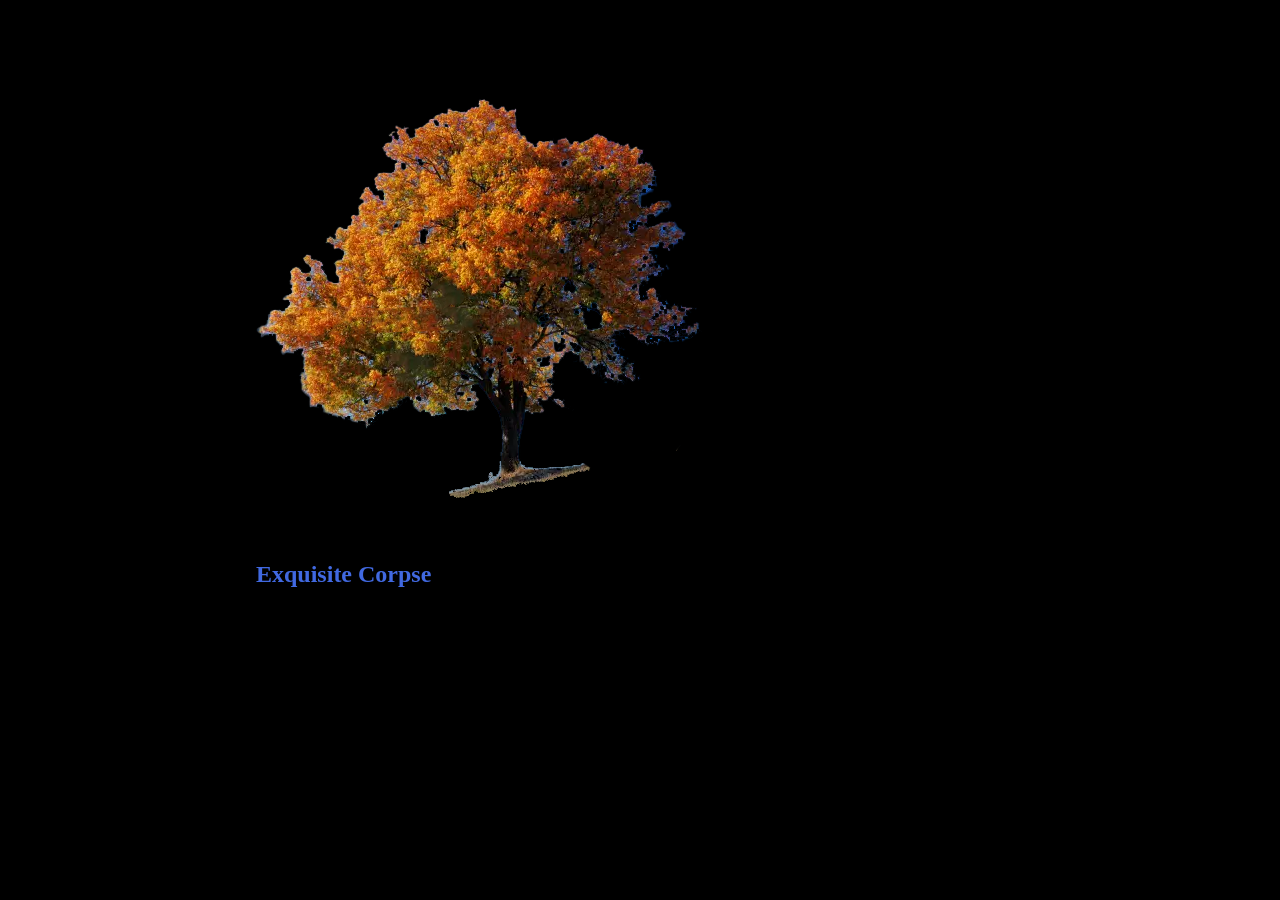
==== twine.html @ dd9dfb1d "Add files via upload" ====
<!DOCTYPE html>
<html>
<head>
<meta charset="utf-8">
<meta content="width=device-width, initial-scale=1" name="viewport">
<title>Assignment1_150</title>
<style title="Twine CSS">@keyframes appear{0%{opacity:0}to{opacity:1}}@keyframes fade-in-out{0%,to{opacity:0}50%{opacity:1}}@keyframes rumble{25%{top:-0.1em}75%{top:.1em}0%,to{top:0px}}@keyframes shudder{25%{left:.1em}75%{left:-0.1em}0%,to{left:0px}}@keyframes buoy{25%{top:.25em}75%{top:-0.25em}0%,to{top:0px}}@keyframes sway{25%{left:.25em}75%{left:-0.25em}0%,to{left:0px}}@keyframes pulse{0%{transform:scale(0, 0)}20%{transform:scale(1.2, 1.2)}40%{transform:scale(0.9, 0.9)}60%{transform:scale(1.05, 1.05)}80%{transform:scale(0.925, 0.925)}to{transform:scale(1, 1)}}@keyframes zoom-in{0%{transform:scale(0, 0)}to{transform:scale(1, 1)}}@keyframes shudder-in{0%,to{transform:translateX(0em)}5%,25%,45%{transform:translateX(-1em)}15%,35%,55%{transform:translateX(1em)}65%{transform:translateX(-0.6em)}75%{transform:translateX(0.6em)}85%{transform:translateX(-0.2em)}95%{transform:translateX(0.2em)}}@keyframes rumble-in{0%,to{transform:translateY(0em)}5%,25%,45%{transform:translateY(-1em)}15%,35%,55%{transform:translateY(1em)}65%{transform:translateY(-0.6em)}75%{transform:translateY(0.6em)}85%{transform:translateY(-0.2em)}95%{transform:translateY(0.2em)}}@keyframes fidget{0%,8.1%,82.1%,31.1%,38.1%,44.1%,40.1%,47.1%,74.1%,16.1%,27.1%,72.1%,24.1%,95.1%,6.1%,36.1%,20.1%,4.1%,91.1%,14.1%,87.1%,to{left:0px;top:0px}8%,82%,31%,38%,44%{left:-1px}40%,47%,74%,16%,27%{left:1px}72%,24%,95%,6%,36%{top:-1px}20%,4%,91%,14%,87%{top:1px}}@keyframes slide-right{0%{transform:translateX(-100vw)}}@keyframes slide-left{0%{transform:translateX(100vw)}}@keyframes slide-up{0%{transform:translateY(100vh)}}@keyframes slide-down{0%{transform:translateY(-100vh)}}@keyframes fade-right{0%{opacity:0;transform:translateX(-1em)}to{opacity:1}}@keyframes fade-left{0%{opacity:0;transform:translateX(1em)}to{opacity:1}}@keyframes fade-up{0%{opacity:0;transform:translateY(1em)}to{opacity:1}}@keyframes fade-down{0%{opacity:0;transform:translateY(-1em)}to{opacity:1}}@keyframes flicker{0%,29%,31%,63%,65%,77%,79%,86%,88%,91%,93%{opacity:0}30%{opacity:.2}64%{opacity:.4}78%{opacity:.6}87%{opacity:.8}92%,to{opacity:1}}@keyframes blur{0%{filter:blur(2rem);opacity:0}25%{opacity:1}to{filter:blur(0rem);opacity:1}}.dom-debug-mode tw-story,.dom-debug-mode tw-passage,.dom-debug-mode tw-sidebar,.dom-debug-mode tw-include,.dom-debug-mode tw-hook,.dom-debug-mode tw-expression,.dom-debug-mode tw-link,.dom-debug-mode tw-dialog,.dom-debug-mode tw-columns,.dom-debug-mode tw-column,.dom-debug-mode tw-align{outline:1px solid #f5a3da;min-height:32px;display:block !important}.dom-debug-mode tw-story::before,.dom-debug-mode tw-passage::before,.dom-debug-mode tw-sidebar::before,.dom-debug-mode tw-include::before,.dom-debug-mode tw-hook::before,.dom-debug-mode tw-expression::before,.dom-debug-mode tw-link::before,.dom-debug-mode tw-dialog::before,.dom-debug-mode tw-columns::before,.dom-debug-mode tw-column::before,.dom-debug-mode tw-align::before{position:absolute;top:0;left:0;height:16px;background-color:#f5a3da;color:#000;font-size:16px;font-weight:normal;font-style:normal;font-family:monospace;display:inline-block;line-height:100%;white-space:pre;z-index:999997}.dom-debug-mode tw-story:hover,.dom-debug-mode tw-passage:hover,.dom-debug-mode tw-sidebar:hover,.dom-debug-mode tw-include:hover,.dom-debug-mode tw-hook:hover,.dom-debug-mode tw-expression:hover,.dom-debug-mode tw-link:hover,.dom-debug-mode tw-dialog:hover,.dom-debug-mode tw-columns:hover,.dom-debug-mode tw-column:hover,.dom-debug-mode tw-align:hover{outline:1px solid #fc9}.dom-debug-mode tw-story:hover::before,.dom-debug-mode tw-passage:hover::before,.dom-debug-mode tw-sidebar:hover::before,.dom-debug-mode tw-include:hover::before,.dom-debug-mode tw-hook:hover::before,.dom-debug-mode tw-expression:hover::before,.dom-debug-mode tw-link:hover::before,.dom-debug-mode tw-dialog:hover::before,.dom-debug-mode tw-columns:hover::before,.dom-debug-mode tw-column:hover::before,.dom-debug-mode tw-align:hover::before{background-color:#fc9;transition:background-color 1s}.dom-debug-mode tw-passage,.dom-debug-mode tw-include,.dom-debug-mode tw-hook,.dom-debug-mode tw-expression,.dom-debug-mode tw-link,.dom-debug-mode tw-dialog,.dom-debug-mode tw-columns,.dom-debug-mode tw-column,.dom-debug-mode tw-align{padding:1em;margin:0}.dom-debug-mode tw-story::before{content:'<tw-story tags="' attr(tags) '">'}.dom-debug-mode tw-passage::before{top:-16px;content:'<tw-passage tags="' attr(tags) '">'}.dom-debug-mode tw-sidebar::before{top:-16px;content:"<tw-sidebar>"}.dom-debug-mode tw-hook::before{content:'<tw-hook name="' attr(name) '">'}.dom-debug-mode tw-expression::before{content:'<tw-expression name="' attr(name) '">'}.dom-debug-mode tw-link::before{content:'<tw-link name="' attr(name) '">'}.dom-debug-mode tw-dialog::before{content:"<tw-dialog>"}.dom-debug-mode tw-columns::before{content:"<tw-columns>"}.dom-debug-mode tw-column::before{content:"<tw-column>"}.dom-debug-mode tw-align::before{content:"<tw-align>"}.dom-debug-mode tw-include::before{content:'<tw-include type="' attr(type) '" name="' attr(name) '">'}tw-open-button[goto]{display:none}.debug-mode tw-open-button[replay],.debug-mode tw-open-button[goto]{display:inline}.debug-mode tw-expression{display:inline-block !important}.debug-mode tw-expression[type=variable]::after{font-size:.8rem;padding-left:.2rem;padding-right:.2rem;vertical-align:top;content:"$" attr(name)}.debug-mode tw-expression[type=tempVariable]::after{font-size:.8rem;padding-left:.2rem;padding-right:.2rem;vertical-align:top;content:"_" attr(name)}.debug-mode tw-expression[return=boolean]{background-color:rgba(179,179,179,.2)}.debug-mode tw-expression[return=array]{background-color:rgba(255,102,102,.2)}.debug-mode tw-expression[return=dataset]{background-color:rgba(255,128,0,.2)}.debug-mode tw-expression[return=number]{background-color:rgba(255,179,102,.2)}.debug-mode tw-expression[return=datamap]{background-color:rgba(255,255,102,.2)}.debug-mode tw-expression[return=changer]{background-color:rgba(179,255,102,.2)}.debug-mode tw-expression[return=lambda]{background-color:rgba(102,255,102,.2)}.debug-mode tw-expression[return=hookname]{background-color:rgba(102,255,204,.2)}.debug-mode tw-expression[return=string]{background-color:rgba(102,255,255,.2)}.debug-mode tw-expression[return=datatype]{background-color:rgba(102,153,255,.2)}.debug-mode tw-expression[return=gradient],.debug-mode tw-expression[return=colour]{background-color:rgba(204,102,255,.2)}.debug-mode tw-expression[return=instant],.debug-mode tw-expression[return=macro]{background-color:rgba(240,117,199,.2)}.debug-mode tw-expression[return=command]{background-color:rgba(153,153,255,.2)}.debug-mode tw-expression.false{background-color:rgba(255,0,0,.2) !important}.debug-mode tw-expression[type=macro]::before{content:"(" attr(name) ":)";padding:0 .5rem;font-size:1rem;vertical-align:middle;line-height:normal;background-color:inherit;border:1px solid rgba(255,255,255,.5)}.debug-mode tw-expression[title]:not([title=""]){cursor:help}.debug-mode tw-hook{background-color:rgba(0,85,255,.1) !important}.debug-mode tw-hook::before{font-size:.8rem;padding-left:.2rem;padding-right:.2rem;vertical-align:top;content:"["}.debug-mode tw-hook::after{font-size:.8rem;padding-left:.2rem;padding-right:.2rem;vertical-align:top;content:"]"}.debug-mode tw-hook[name]::after{font-size:.8rem;padding-left:.2rem;padding-right:.2rem;vertical-align:top;content:"]<" attr(name) "|"}.debug-mode tw-pseudo-hook{background-color:rgba(255,170,0,.1) !important}.debug-mode tw-collapsed::before{font-size:.8rem;padding-left:.2rem;padding-right:.2rem;vertical-align:top;content:"{"}.debug-mode tw-collapsed::after{font-size:.8rem;padding-left:.2rem;padding-right:.2rem;vertical-align:top;content:"}"}.debug-mode tw-verbatim::before,.debug-mode tw-verbatim::after{font-size:.8rem;padding-left:.2rem;padding-right:.2rem;vertical-align:top;content:"`"}.debug-mode tw-align[style*="text-align: center"]{background:linear-gradient(to right, hsla(14, 100%, 87%, 0) 0%, hsla(14, 100%, 87%, 0.25) 50%, hsla(14, 100%, 87%, 0) 100%)}.debug-mode tw-align[style*="text-align: left"]{background:linear-gradient(to right, hsla(14, 100%, 87%, 0.25) 0%, hsla(14, 100%, 87%, 0) 100%)}.debug-mode tw-align[style*="text-align: right"]{background:linear-gradient(to right, hsla(14, 100%, 87%, 0) 0%, hsla(14, 100%, 87%, 0.25) 100%)}.debug-mode tw-column{background-color:rgba(189,228,255,.2)}.debug-mode tw-enchantment{animation:enchantment .5s infinite;border:1px solid}.debug-mode tw-link::after,.debug-mode tw-broken-link::after{font-size:.8rem;padding-left:.2rem;padding-right:.2rem;vertical-align:top;content:attr(passage-name)}.debug-mode tw-include{background-color:rgba(204,128,51,.1)}.debug-mode tw-include::before{font-size:.8rem;padding-left:.2rem;padding-right:.2rem;vertical-align:top;content:attr(type) ' "' attr(name) '"'}.debug-dialogs tw-backdrop:not(.eval-replay):not(.harlowe-crash){pointer-events:none;opacity:.1}tw-eval-replay tw-eval-code,tw-eval-replay tw-eval-explanation{max-height:20vh;overflow:auto;margin:10px auto}tw-eval-replay tw-eval-code{display:block;font-family:monospace;padding-bottom:1ex;border-bottom:2px solid gray}tw-eval-replay tw-eval-explanation{display:block;text-align:center}tw-eval-replay tw-eval-explanation>code{white-space:pre-wrap}tw-eval-replay tw-eval-explanation>code.from-block{width:40%;display:inline-block;text-align:left;max-height:4em;overflow-wrap:anywhere;overflow-y:scroll}tw-eval-replay tw-eval-explanation>code.from-block~.to-desc{width:calc(40% - 2em);margin-left:2em;display:inline-block}tw-eval-replay tw-eval-explanation>code.from-block+span::after{content:"..."}tw-eval-replay tw-eval-explanation>code.from-inline{text-align:right}tw-eval-replay tw-eval-explanation>:nth-child(2){white-space:pre}tw-eval-replay tw-eval-explanation>.to-desc{text-align:left}tw-eval-replay tw-eval-explanation>table{width:100%;margin-top:1em}tw-eval-replay tw-eval-explanation>table td{white-space:pre-wrap !important;word-wrap:anywhere}tw-eval-replay tw-eval-reason{text-align:center;font-size:80%;font-style:italic;display:block}tw-eval-replay tw-eval-it{text-align:center;font-size:80%;display:block}tw-eval-replay tw-dialog-links{display:-ms-flexbox;display:flex;-ms-flex-pack:distribute;justify-content:space-around}@keyframes enchantment{0%,to{border-color:#ffb366}50%{border-color:#6fc}}tw-debugger{position:fixed;box-sizing:border-box;bottom:0;right:0;z-index:999999;min-width:14em;min-height:1em;padding:0em .5em .5em 1em;font-size:1.25em;font-family:sans-serif;color:#262626;background-color:#fff;border-left:solid #262626 2px;border-top:solid #262626 2px;border-top-left-radius:.5em;opacity:1}tw-debugger.fade-panel:not(:hover){opacity:.33}tw-debugger.theme-dark{color:#d9d9d9;background-color:#000}tw-debugger.theme-dark{border-color:#d9d9d9 rgba(0,0,0,0) rgba(0,0,0,0) #d9d9d9}tw-debugger select{margin-right:1em;width:12em}tw-debugger button,tw-debugger tw-link{border-radius:3px;border:solid #999 1px;margin:auto 4px;color:#262626;background-color:#fff;cursor:pointer}tw-debugger button.enabled,tw-debugger tw-link.enabled{color:#000;background-color:#d9d9d9;box-shadow:inset #999 3px 5px .5em}tw-debugger.theme-dark button,tw-debugger.theme-dark tw-link{color:#d9d9d9;background-color:#000;border-color:#666}tw-debugger.theme-dark button.enabled,tw-debugger.theme-dark tw-link.enabled{color:#e6e6e6;background-color:#424242;box-shadow:inset #666 3px 5px .5em}tw-debugger button{font-size:1em;overflow-x:hidden;text-overflow:ellipsis;white-space:pre}tw-debugger tw-link{font-size:1.25em;border-radius:16px;border-style:solid;border-width:2px;text-align:center;padding:0px 8px;display:block}tw-debugger tw-link:hover{border-color:#262626;color:#262626}tw-debugger.theme-dark tw-link:hover{border-color:#d9d9d9;color:#d9d9d9}tw-debugger tw-dialog{background-color:#fff;color:#000;font-size:1.25em}tw-debugger.theme-dark tw-dialog{background-color:#000;color:#e6e6e6}tw-debugger .panel{display:-ms-flexbox;display:flex;-ms-flex-direction:column;flex-direction:column;position:absolute;bottom:100%;left:-2px;right:0;padding:1em;overflow-y:scroll;overflow-x:hidden;border:inherit;box-sizing:content-box;background-color:#fff;border-bottom:solid #999 2px;border-top-left-radius:.5em;border-bottom-left-radius:.5em;font-size:.8em}tw-debugger .panel:empty,tw-debugger .panel[hidden]{display:none}tw-debugger.theme-dark .panel{background-color:#000;border-bottom-color:#666}tw-debugger .panel-source .panel-row-buttons{width:2rem}tw-debugger .panel-source .source-tags{width:20%;font-style:italic}tw-debugger .panel-row-source td{font-family:monospace;font-size:1rem;white-space:pre-wrap;overflow-wrap:anywhere;max-height:8rem;padding:1rem}tw-debugger .panel-rows{width:100%;overflow-x:scroll}tw-debugger .panel-rows>*{display:table-row}tw-debugger .panel-rows>div:nth-of-type(2n){background-color:#e6e6e6}tw-debugger .panel-tools .panel-rows>*,tw-debugger .panel-options .panel-rows>*{margin-top:.4rem;display:block}tw-debugger.theme-dark .panel-rows>div:nth-of-type(2n){background-color:#212121}tw-debugger .panel-row-buttons{text-align:right}tw-debugger .panel-variables .panel-rows:empty::before{content:"~ No variables ~";font-style:italic;color:#575757;text-align:center}tw-debugger .panel-enchantments .panel-rows:empty::before{content:"~ No enchantments ~";font-style:italic;color:#575757;text-align:center}tw-debugger .panel-errors .panel-rows:empty::before{content:"~ No errors... for now. ~";font-style:italic;color:#575757;text-align:center}tw-debugger .panel-errors .panel-rows:empty+.panel-errors-bottom{display:none}tw-debugger.theme-dark .panel-variables .panel-rows:empty::before,tw-debugger.theme-dark .panel-enchantments .panel-rows:empty::before,tw-debugger.theme-dark .panel-errors .panel-rows:empty::before{color:#a8a8a8}tw-debugger .panel-rows:empty+.panel-variables-bottom{display:none}tw-debugger th[data-col]{text-decoration:underline;cursor:pointer}tw-debugger th[data-col][data-order=asc]::after{content:"↓"}tw-debugger th[data-col][data-order=desc]::after{content:"↑"}tw-debugger .panel-storylets:not(.panel-exclusive) .storylet-exclusive,tw-debugger .panel-storylets:not(.panel-urgent) .storylet-urgent{display:none}tw-debugger .storylet-exclusive,tw-debugger .storylet-urgent,tw-debugger .storylet-open{text-align:center}tw-debugger .panel-variables-bottom{padding-top:5px}tw-debugger .enchantment-row{min-height:1.5em}tw-debugger .variable-path{opacity:.4}tw-debugger .temporary-variable-scope,tw-debugger .enchantment-local{font-family:sans-serif;font-weight:normal;opacity:.8;font-size:.75em}tw-debugger .temporary-variable-scope:not(:empty)::before,tw-debugger .enchantment-local:not(:empty)::before{content:" in "}tw-debugger .variable-name,tw-debugger .enchantment-name{font-family:monospace;font-weight:bold}tw-debugger .variable-type{color:#575757;font-weight:normal;text-overflow:ellipsis;overflow:hidden;max-width:10em}tw-debugger.theme-dark .variable-type{color:#a8a8a8}tw-debugger .error-row{display:table-row;background-color:rgba(230,101,204,.3)}tw-debugger .error-row:nth-of-type(2n){background-color:rgba(237,145,219,.3)}tw-debugger .error-row>*{display:table-cell;padding:.25em .5em}tw-debugger .error-row .error-message[title]:not([title=""]){cursor:help}tw-debugger .error-row .error-passage{color:#575757}tw-debugger.theme-dark .error-row .error-passage{color:#a8a8a8}tw-debugger .storylet-row{background-color:rgba(193,240,225,.3)}tw-debugger .storylet-row:nth-child(2n){background-color:rgba(152,231,204,.3)}tw-debugger .storylet-row.storylet-closed{font-style:italic;background-color:#fff}tw-debugger .storylet-row.storylet-closed:nth-child(2n){background-color:#e6e6e6}tw-debugger .storylet-row.storylet-closed>:not(.storylet-lambda){opacity:.6}.storylet-error tw-debugger .storylet-row{background-color:rgba(230,101,204,.3)}.storylet-error tw-debugger .storylet-row:nth-child(2n){background-color:rgba(237,145,219,.3)}tw-debugger .storylet-row .storylet-name,tw-debugger .storylet-row .storylet-value{display:inline-block;width:50%}tw-debugger .storylet-row .storylet-lambda{font-family:monospace;font-size:1rem;white-space:pre-wrap;overflow-wrap:anywhere}tw-debugger.theme-dark .storylet-row.storylet-closed{background-color:#000}tw-debugger.theme-dark .storylet-row.storylet-closed:nth-child(2n){background-color:#212121}tw-debugger .tabs{padding-bottom:.5em}tw-debugger .tab{border-radius:0px 0px .5em .5em;border-top:none;top:-2px}tw-debugger .resizer-h{position:absolute;height:14em;border-left:2px solid #999;border-right:2px solid #999;top:10px;left:4px;width:8px;cursor:ew-resize}tw-debugger.theme-dark .resizer-h{border-color:rgba(0,0,0,0) #666}tw-debugger .resizer-v{position:absolute;height:8px;border-top:2px solid #999;border-bottom:2px solid #999;margin-bottom:4px;top:4px;left:10px;width:95%;cursor:ns-resize;box-sizing:border-box}tw-debugger.theme-dark .resizer-v{border-color:#666 rgba(0,0,0,0)}tw-debugger mark{color:inherit;background-color:rgba(101,230,230,.3) !important}tw-dialog{z-index:999997;border:#fff solid 2px;padding:2em;color:#fff;background-color:#000;display:block}@media(min-width: 576px){tw-dialog{max-width:50vw}}tw-dialog input[type=text]{font-size:inherit;width:100%;border:solid #fff !important}tw-dialog-links{text-align:right;display:-ms-flexbox;display:flex;-ms-flex-pack:end;justify-content:flex-end}tw-backdrop{z-index:999996;position:fixed;top:0;left:0;right:0;bottom:0;background-color:rgba(0,0,0,.8);display:-ms-flexbox;display:flex;-ms-flex-align:center;align-items:center;-ms-flex-pack:center;justify-content:center}tw-backdrop~tw-backdrop{display:none}tw-link,.enchantment-link{cursor:pointer;color:#4169e1;font-weight:bold;text-decoration:none;transition:color .2s ease-in-out}tw-passage [style^=color] tw-link:not(:hover),tw-passage [style*=" color"] tw-link:not(:hover),tw-passage [style^=color][hover=true] tw-link:hover,tw-passage [style*=" color"][hover=true] tw-link:hover,tw-passage [style^=color] .enchantment-link:not(:hover),tw-passage [style*=" color"] .enchantment-link:not(:hover),tw-passage [style^=color][hover=true] .enchantment-link:hover,tw-passage [style*=" color"][hover=true] .enchantment-link:hover{color:inherit}tw-link:hover,.enchantment-link:hover{color:#00bfff}tw-link:active,.enchantment-link:active{color:#dd4b39}.visited{color:#6941e1}tw-passage [style^=color] .visited:not(:hover),tw-passage [style*=" color"] .visited:not(:hover),tw-passage [style^=color][hover=true] .visited:hover,tw-passage [style*=" color"][hover=true] .visited:hover{color:inherit}.visited:hover{color:#e3e}tw-broken-link{color:#933;border-bottom:2px solid #933;cursor:not-allowed}tw-passage [style^=color] tw-broken-link:not(:hover),tw-passage [style*=" color"] tw-broken-link:not(:hover),tw-passage [style^=color][hover=true] tw-broken-link:hover,tw-passage [style*=" color"][hover=true] tw-broken-link:hover{color:inherit}tw-link.enchantment-mouseover,.link.enchantment-mouseover,tw-expression.enchantment-mouseover>tw-link{color:inherit;font-weight:inherit;transition:none;cursor:inherit;border-bottom:2px dashed #999}tw-link.enchantment-mouseover:hover,tw-link.enchantment-mouseover:active,.link.enchantment-mouseover:hover,.link.enchantment-mouseover:active,tw-expression.enchantment-mouseover>tw-link:hover,tw-expression.enchantment-mouseover>tw-link:active{color:inherit}tw-link.enchantment-mouseover.enchantment-button,.link.enchantment-mouseover.enchantment-button,tw-expression.enchantment-mouseover>tw-link.enchantment-button{border-style:dashed}tw-link.enchantment-mouseout,.link.enchantment-mouseout,tw-expression.enchantment-mouseout>tw-link{color:inherit;font-weight:inherit;transition:none;cursor:inherit;border:rgba(64,149,191,.6) 1px solid;border-radius:.2em}tw-link.enchantment-mouseout:hover,tw-link.enchantment-mouseout:active,.link.enchantment-mouseout:hover,.link.enchantment-mouseout:active,tw-expression.enchantment-mouseout>tw-link:hover,tw-expression.enchantment-mouseout>tw-link:active{color:inherit}tw-link.enchantment-mouseout:hover,.link.enchantment-mouseout:hover,tw-expression.enchantment-mouseout>tw-link:hover{background-color:rgba(175,197,207,.75);border:rgba(0,0,0,0) 1px solid}tw-link.enchantment-dblclick,.link.enchantment-dblclick,tw-expression.enchantment-dblclick>tw-link{color:inherit;font-weight:inherit;transition:none;cursor:inherit;cursor:pointer;border:2px solid #999;border-radius:0}tw-link.enchantment-dblclick:hover,tw-link.enchantment-dblclick:active,.link.enchantment-dblclick:hover,.link.enchantment-dblclick:active,tw-expression.enchantment-dblclick>tw-link:hover,tw-expression.enchantment-dblclick>tw-link:active{color:inherit}tw-link.enchantment-dblclick:active,.link.enchantment-dblclick:active,tw-expression.enchantment-dblclick>tw-link:active{background-color:#999}tw-link.enchantment-button,.link.enchantment-button,.enchantment-button:not(.link) tw-link,.enchantment-button:not(.link) .link{border-radius:16px;border-style:solid;border-width:2px;text-align:center;padding:0px 8px;display:block}.enchantment-button{display:block}.enchantment-clickblock{cursor:pointer;width:100%;height:100%;display:block}.enchantment-clickblock>:not(tw-enchantment)::after{content:"";width:100%;height:100%;top:0;left:0;display:block;box-sizing:border-box;position:absolute;pointer-events:none;color:rgba(65,105,225,.5);transition:color .2s ease-in-out}.enchantment-clickblock>:not(tw-enchantment):hover::after{color:rgba(0,191,255,.5)}.enchantment-clickblock>:not(tw-enchantment):active::after{color:rgba(222,78,59,.5)}.enchantment-clickblock>:not(tw-enchantment)::after{box-shadow:inset 0 0 0 .5vmax}.enchantment-clickblock>tw-passage::after,.enchantment-clickblock>tw-sidebar::after{box-shadow:0 0 0 .5vmax}.enchantment-mouseoverblock>:not(tw-enchantment)::after{content:"";width:100%;height:100%;top:0;left:0;display:block;box-sizing:border-box;position:absolute;pointer-events:none;border:2px dashed #999}.enchantment-mouseoutblock>:not(tw-enchantment)::after{content:"";width:100%;height:100%;top:0;left:0;display:block;box-sizing:border-box;position:absolute;pointer-events:none;border:rgba(64,149,191,.6) 2px solid}.enchantment-mouseoutblock:hover>:not(tw-enchantment)::after{content:"";width:100%;height:100%;top:0;left:0;display:block;box-sizing:border-box;position:absolute;pointer-events:none;background-color:rgba(175,197,207,.75);border:rgba(0,0,0,0) 2px solid;border-radius:.2em}.enchantment-dblclickblock>:not(tw-enchantment)::after{content:"";width:100%;height:100%;top:0;left:0;display:block;box-sizing:border-box;position:absolute;pointer-events:none;cursor:pointer;border:2px solid #999}tw-dialog-links{padding-top:1.5em}tw-dialog-links tw-link{border-radius:16px;border-style:solid;border-width:2px;text-align:center;padding:0px 8px;display:block;display:inline-block}html{margin:0;height:100%;overflow-x:hidden}*,:before,:after{position:relative;box-sizing:inherit}body{margin:0;height:100%}tw-storydata{display:none}tw-story{display:-ms-flexbox;display:flex;-ms-flex-direction:column;flex-direction:column;font:100% Georgia,serif;box-sizing:border-box;width:100%;min-height:100%;font-size:1.5em;line-height:1.5em;padding:5% 5%;overflow:hidden;background-color:#000;color:#fff}tw-story [style*=content-box] *{box-sizing:border-box}@media(min-width: 576px){tw-story{padding:5% 20%}}tw-story tw-consecutive-br{display:block;height:1.6ex;visibility:hidden}tw-story select{background-color:rgba(0,0,0,0);font:inherit;border-style:solid;padding:2px}tw-story select:not([disabled]){color:inherit}tw-story textarea{resize:none;background-color:rgba(0,0,0,0);font:inherit;color:inherit;border-style:none;padding:2px}tw-story input[type=text]{background-color:rgba(0,0,0,0);font:inherit;color:inherit;border-style:none}tw-story input[type=checkbox]{transform:scale(1.5);margin:0 .5em .5em .5em;vertical-align:middle}tw-story tw-noscript{animation:appear .8s}tw-passage{display:block}tw-sidebar{text-align:center;display:-ms-flexbox;display:flex;-ms-flex-pack:justify;justify-content:space-between}@media(min-width: 576px){tw-sidebar{left:-5em;width:3em;position:absolute;-ms-flex-direction:column;flex-direction:column}tw-enchantment[style*=width]>tw-sidebar{width:inherit}}tw-icon{display:inline-block;margin:.5em 0;font-size:66px;font-family:"Verdana",sans-serif}tw-icon[alt]{opacity:.2;cursor:pointer}tw-icon[alt]:hover{opacity:.4}tw-icon[data-label]::after{font-weight:bold;content:attr(data-label);font-size:20px;bottom:-20px;left:-50%;white-space:nowrap}tw-meter{display:block}tw-hook:empty,tw-expression:empty{display:none}tw-error{display:inline-block;border-radius:.2em;padding:.2em;font-size:1rem;cursor:help;white-space:pre-wrap}tw-error.error{background-color:rgba(223,58,190,.6);color:#fff}tw-error.warning{background-color:rgba(223,140,58,.6);color:#fff;display:none}.debug-mode tw-error.warning{display:inline}tw-error-explanation{display:block;font-size:.8rem;line-height:1rem}tw-open-button,tw-folddown{cursor:pointer;line-height:0em;border-radius:4px;border:1px solid rgba(255,255,255,.5);font-size:.8rem;margin:0 .2rem;padding:3px;white-space:pre}tw-folddown::after{content:"▶"}tw-folddown.open::after{content:"▼"}tw-open-button[replay]{display:none}tw-error tw-open-button,tw-eval-replay tw-open-button{display:inline !important}tw-open-button::after{content:attr(label)}tw-notifier{border-radius:.2em;padding:.2em;font-size:1rem;background-color:rgba(223,182,58,.4);display:none}.debug-mode tw-notifier{display:inline}tw-notifier::before{content:attr(message)}tw-colour{border:1px solid #000;display:inline-block;width:1em;height:1em}tw-enchantment:empty{display:none}h1{font-size:3em}h2{font-size:2.25em}h3{font-size:1.75em}h1,h2,h3,h4,h5,h6{line-height:1em;margin:.3em 0 .6em 0}pre{font-size:1rem;line-height:initial}small{font-size:70%}big{font-size:120%}mark{color:rgba(0,0,0,.6);background-color:#ff9}ins{color:rgba(0,0,0,.6);background-color:rgba(255,242,204,.5);border-radius:.5em;box-shadow:0em 0em .2em #ffe699;text-decoration:none}center{text-align:center;margin:0 auto;width:60%}blink{text-decoration:none;animation:fade-in-out 1s steps(1, end) infinite alternate}tw-align{display:block}tw-columns{display:-ms-flexbox;display:flex;-ms-flex-direction:row;flex-direction:row;-ms-flex-pack:justify;justify-content:space-between}.transition-in{animation:appear 0ms step-start}.transition-out{animation:appear 0ms step-end}[data-t8n^=dissolve].transition-in,[data-t8n=fade].transition-in{animation:appear .8s}[data-t8n^=dissolve].transition-out,[data-t8n=fade].transition-out{animation:appear .8s reverse}[data-t8n^=shudder].transition-in{display:inline-block !important;animation:shudder-in .8s}[data-t8n^=shudder].transition-out{display:inline-block !important;animation:shudder-in .8s reverse}[data-t8n^=rumble].transition-in{display:inline-block !important;animation:rumble-in .8s}[data-t8n^=rumble].transition-out{display:inline-block !important;animation:rumble-in .8s reverse}[data-t8n^=pulse].transition-in{animation:pulse .8s;display:inline-block !important}[data-t8n^=pulse].transition-out{animation:pulse .8s reverse;display:inline-block !important}[data-t8n^=zoom].transition-in{animation:zoom-in .8s;display:inline-block !important}[data-t8n^=zoom].transition-out{animation:zoom-in .8s reverse;display:inline-block !important}[data-t8n^=blur].transition-in{animation:blur .8s;display:inline-block !important}[data-t8n^=blur].transition-out{animation:blur .8s reverse;display:inline-block !important}[data-t8n^=slideleft].transition-in{animation:slide-left .8s;display:inline-block !important}[data-t8n^=slideleft].transition-out{animation:slide-right .8s reverse;display:inline-block !important}[data-t8n^=slideright].transition-in{animation:slide-right .8s;display:inline-block !important}[data-t8n^=slideright].transition-out{animation:slide-left .8s reverse;display:inline-block !important}[data-t8n^=slideup].transition-in{animation:slide-up .8s;display:inline-block !important}[data-t8n^=slideup].transition-out{animation:slide-down .8s reverse;display:inline-block !important}[data-t8n^=slidedown].transition-in{animation:slide-down .8s;display:inline-block !important}[data-t8n^=slidedown].transition-out{animation:slide-up .8s reverse;display:inline-block !important}[data-t8n^=fadeleft].transition-in{animation:fade-left .8s;display:inline-block !important}[data-t8n^=fadeleft].transition-out{animation:fade-right .8s reverse;display:inline-block !important}[data-t8n^=faderight].transition-in{animation:fade-right .8s;display:inline-block !important}[data-t8n^=faderight].transition-out{animation:fade-left .8s reverse;display:inline-block !important}[data-t8n^=fadeup].transition-in{animation:fade-up .8s;display:inline-block !important}[data-t8n^=fadeup].transition-out{animation:fade-down .8s reverse;display:inline-block !important}[data-t8n^=fadedown].transition-in{animation:fade-down .8s;display:inline-block !important}[data-t8n^=fadedown].transition-out{animation:fade-up .8s reverse;display:inline-block !important}[data-t8n^=flicker].transition-in{animation:flicker .8s}[data-t8n^=flicker].transition-out{animation:flicker .8s reverse}
</style>
</head>
<body>
<tw-story><noscript><tw-noscript>JavaScript needs to be enabled to play Assignment1_150.</tw-noscript></noscript></tw-story>
<tw-storydata name="Assignment1_150" startnode="1" creator="Twine" creator-version="2.12.0" format="Harlowe" format-version="3.3.9" ifid="EF7759A1-B5F3-4492-8450-837598C1037F" options="" tags="" zoom="1" hidden><style role="stylesheet" id="twine-user-stylesheet" type="text/twine-css"></style><script role="script" id="twine-user-script" type="text/twine-javascript"></script><tw-passagedata pid="1" name="Object Assignment" tags="" position="600,275" size="100,100">&lt;img src=&quot;https://arianna-cuevas.github.io/falltree.png&quot;&gt;

[[Exquisite Corpse|one]]

</tw-passagedata><tw-passagedata pid="2" name="one" tags="" position="600,400" size="100,100">[[1. Lost time is never found again.|two]]

&lt;img src=&quot;https://arianna-cuevas.github.io/clock.png&quot;&gt;</tw-passagedata><tw-passagedata pid="3" name="two" tags="" position="600,525" size="100,100">[[2. But where do we go?|three]]

</tw-passagedata><tw-passagedata pid="4" name="three" tags="" position="600,650" size="100,100">[[3. We could start in Italy, with pasta and gelato.|four]]

&lt;img src=&quot;https://arianna-cuevas.github.io/italy2.png&quot; style=&quot;width:85%;&quot;&gt;</tw-passagedata><tw-passagedata pid="5" name="four" tags="" position="600,775" size="100,100">[[4. After we can walk and find our dream house.|five]]

&lt;img src=&quot;https://arianna-cuevas.github.io/tudorhouse.png&quot; style=&quot;width:40%;&quot;&gt;</tw-passagedata><tw-passagedata pid="6" name="five" tags="" position="600,900" size="100,100">[[5. In that place, we might find memories and hope sprinkled around like confetti.|six]]</tw-passagedata><tw-passagedata pid="7" name="six" tags="" position="600,1025" size="100,100">[[6. I hope I don&#39;t wake up before then.]]

[[Biographical Layout|seven]]</tw-passagedata><tw-passagedata pid="8" name="Untitled Passage" tags="" position="775,525" size="100,100"></tw-passagedata><tw-passagedata pid="9" name="seven" tags="" position="475,1150" size="100,100">Things in my house!!

&lt;img src=&quot;https://arianna-cuevas.github.io/AriannaBioLayout.png&quot; style=&quot;width:100%&quot;&gt;</tw-passagedata><tw-passagedata pid="10" name="6. I hope I don&#39;t wake up before then." tags="" position="600,1150" size="100,100"></tw-passagedata></tw-storydata>
<script title="Twine engine code" data-main="harlowe">(function(){"use strict";
var require,define;!function(){var e={},r={};require=function(i){var n=e[i];return n&&(r[i]=n[1].apply(void 0,n[0].map(require)),e[i]=void 0),r[i]},(define=function(r,i,n){if("function"==typeof r)return r();e[r]=[i,n]}).amd=!0}();/*!
 * https://github.com/paulmillr/es6-shim
 * @license es6-shim Copyright 2013-2016 by Paul Miller (http://paulmillr.com)
 *   and contributors,  MIT License
 * es6-shim: v0.35.4
 * see https://github.com/paulmillr/es6-shim/blob/0.35.3/LICENSE
 * Details and documentation:
 * https://github.com/paulmillr/es6-shim/
 */
(function(e,t){if(typeof define==="function"&&define.amd){define(t)}else if(typeof exports==="object"){module.exports=t()}else{e.returnExports=t()}})(this,function(){"use strict";var e=Function.call.bind(Function.apply);var t=Function.call.bind(Function.call);var r=Array.isArray;var n=Object.keys;var o=function notThunker(t){return function notThunk(){return!e(t,this,arguments)}};var i=function(e){try{e();return false}catch(t){return true}};var a=function valueOrFalseIfThrows(e){try{return e()}catch(t){return false}};var u=o(i);var f=function(){return!i(function(){return Object.defineProperty({},"x",{get:function(){}})})};var s=!!Object.defineProperty&&f();var c=function foo(){}.name==="foo";var l=Function.call.bind(Array.prototype.forEach);var p=Function.call.bind(Array.prototype.reduce);var v=Function.call.bind(Array.prototype.filter);var y=Function.call.bind(Array.prototype.some);var h=function(e,t,r,n){if(!n&&t in e){return}if(s){Object.defineProperty(e,t,{configurable:true,enumerable:false,writable:true,value:r})}else{e[t]=r}};var b=function(e,t,r){l(n(t),function(n){var o=t[n];h(e,n,o,!!r)})};var g=Function.call.bind(Object.prototype.toString);var d=typeof/abc/==="function"?function IsCallableSlow(e){return typeof e==="function"&&g(e)==="[object Function]"}:function IsCallableFast(e){return typeof e==="function"};var m={getter:function(e,t,r){if(!s){throw new TypeError("getters require true ES5 support")}Object.defineProperty(e,t,{configurable:true,enumerable:false,get:r})},proxy:function(e,t,r){if(!s){throw new TypeError("getters require true ES5 support")}var n=Object.getOwnPropertyDescriptor(e,t);Object.defineProperty(r,t,{configurable:n.configurable,enumerable:n.enumerable,get:function getKey(){return e[t]},set:function setKey(r){e[t]=r}})},redefine:function(e,t,r){if(s){var n=Object.getOwnPropertyDescriptor(e,t);n.value=r;Object.defineProperty(e,t,n)}else{e[t]=r}},defineByDescriptor:function(e,t,r){if(s){Object.defineProperty(e,t,r)}else if("value"in r){e[t]=r.value}},preserveToString:function(e,t){if(t&&d(t.toString)){h(e,"toString",t.toString.bind(t),true)}}};var O=Object.create||function(e,t){var r=function Prototype(){};r.prototype=e;var o=new r;if(typeof t!=="undefined"){n(t).forEach(function(e){m.defineByDescriptor(o,e,t[e])})}return o};var w=function(e,t){if(!Object.setPrototypeOf){return false}return a(function(){var r=function Subclass(t){var r=new e(t);Object.setPrototypeOf(r,Subclass.prototype);return r};Object.setPrototypeOf(r,e);r.prototype=O(e.prototype,{constructor:{value:r}});return t(r)})};var j=function(){if(typeof self!=="undefined"){return self}if(typeof window!=="undefined"){return window}if(typeof global!=="undefined"){return global}throw new Error("unable to locate global object")};var S=j();var T=S.isFinite;var I=Function.call.bind(String.prototype.indexOf);var E=Function.apply.bind(Array.prototype.indexOf);var P=Function.call.bind(Array.prototype.concat);var C=Function.call.bind(String.prototype.slice);var M=Function.call.bind(Array.prototype.push);var x=Function.apply.bind(Array.prototype.push);var N=Function.call.bind(Array.prototype.join);var A=Function.call.bind(Array.prototype.shift);var _=Math.max;var R=Math.min;var k=Math.floor;var L=Math.abs;var F=Math.exp;var D=Math.log;var z=Math.sqrt;var q=Function.call.bind(Object.prototype.hasOwnProperty);var W;var G=function(){};var H=S.Map;var V=H&&H.prototype["delete"];var B=H&&H.prototype.get;var U=H&&H.prototype.has;var $=H&&H.prototype.set;var J=S.Symbol||{};var X=J.species||"@@species";var K=Number.isNaN||function isNaN(e){return e!==e};var Z=Number.isFinite||function isFinite(e){return typeof e==="number"&&T(e)};var Y=d(Math.sign)?Math.sign:function sign(e){var t=Number(e);if(t===0){return t}if(K(t)){return t}return t<0?-1:1};var Q=function log1p(e){var t=Number(e);if(t<-1||K(t)){return NaN}if(t===0||t===Infinity){return t}if(t===-1){return-Infinity}return 1+t-1===0?t:t*(D(1+t)/(1+t-1))};var ee=function isArguments(e){return g(e)==="[object Arguments]"};var te=function isArguments(e){return e!==null&&typeof e==="object"&&typeof e.length==="number"&&e.length>=0&&g(e)!=="[object Array]"&&g(e.callee)==="[object Function]"};var re=ee(arguments)?ee:te;var ne={primitive:function(e){return e===null||typeof e!=="function"&&typeof e!=="object"},string:function(e){return g(e)==="[object String]"},regex:function(e){return g(e)==="[object RegExp]"},symbol:function(e){return typeof S.Symbol==="function"&&typeof e==="symbol"}};var oe=function overrideNative(e,t,r){var n=e[t];h(e,t,r,true);m.preserveToString(e[t],n)};var ie=typeof J==="function"&&typeof J["for"]==="function"&&ne.symbol(J());var ae=ne.symbol(J.iterator)?J.iterator:"_es6-shim iterator_";if(S.Set&&typeof(new S.Set)["@@iterator"]==="function"){ae="@@iterator"}if(!S.Reflect){h(S,"Reflect",{},true)}var ue=S.Reflect;var fe=String;var se=typeof document==="undefined"||!document?null:document.all;var ce=se==null?function isNullOrUndefined(e){return e==null}:function isNullOrUndefinedAndNotDocumentAll(e){return e==null&&e!==se};var le={Call:function Call(t,r){var n=arguments.length>2?arguments[2]:[];if(!le.IsCallable(t)){throw new TypeError(t+" is not a function")}return e(t,r,n)},RequireObjectCoercible:function(e,t){if(ce(e)){throw new TypeError(t||"Cannot call method on "+e)}return e},TypeIsObject:function(e){if(e===void 0||e===null||e===true||e===false){return false}return typeof e==="function"||typeof e==="object"||e===se},ToObject:function(e,t){return Object(le.RequireObjectCoercible(e,t))},IsCallable:d,IsConstructor:function(e){return le.IsCallable(e)},ToInt32:function(e){return le.ToNumber(e)>>0},ToUint32:function(e){return le.ToNumber(e)>>>0},ToNumber:function(e){if(ie&&g(e)==="[object Symbol]"){throw new TypeError("Cannot convert a Symbol value to a number")}return+e},ToInteger:function(e){var t=le.ToNumber(e);if(K(t)){return 0}if(t===0||!Z(t)){return t}return(t>0?1:-1)*k(L(t))},ToLength:function(e){var t=le.ToInteger(e);if(t<=0){return 0}if(t>Number.MAX_SAFE_INTEGER){return Number.MAX_SAFE_INTEGER}return t},SameValue:function(e,t){if(e===t){if(e===0){return 1/e===1/t}return true}return K(e)&&K(t)},SameValueZero:function(e,t){return e===t||K(e)&&K(t)},GetIterator:function(e){if(re(e)){return new W(e,"value")}var t=le.GetMethod(e,ae);if(!le.IsCallable(t)){throw new TypeError("value is not an iterable")}var r=le.Call(t,e);if(!le.TypeIsObject(r)){throw new TypeError("bad iterator")}return r},GetMethod:function(e,t){var r=le.ToObject(e)[t];if(ce(r)){return void 0}if(!le.IsCallable(r)){throw new TypeError("Method not callable: "+t)}return r},IteratorComplete:function(e){return!!e.done},IteratorClose:function(e,t){var r=le.GetMethod(e,"return");if(r===void 0){return}var n,o;try{n=le.Call(r,e)}catch(i){o=i}if(t){return}if(o){throw o}if(!le.TypeIsObject(n)){throw new TypeError("Iterator's return method returned a non-object.")}},IteratorNext:function(e){var t=arguments.length>1?e.next(arguments[1]):e.next();if(!le.TypeIsObject(t)){throw new TypeError("bad iterator")}return t},IteratorStep:function(e){var t=le.IteratorNext(e);var r=le.IteratorComplete(t);return r?false:t},Construct:function(e,t,r,n){var o=typeof r==="undefined"?e:r;if(!n&&ue.construct){return ue.construct(e,t,o)}var i=o.prototype;if(!le.TypeIsObject(i)){i=Object.prototype}var a=O(i);var u=le.Call(e,a,t);return le.TypeIsObject(u)?u:a},SpeciesConstructor:function(e,t){var r=e.constructor;if(r===void 0){return t}if(!le.TypeIsObject(r)){throw new TypeError("Bad constructor")}var n=r[X];if(ce(n)){return t}if(!le.IsConstructor(n)){throw new TypeError("Bad @@species")}return n},CreateHTML:function(e,t,r,n){var o=le.ToString(e);var i="<"+t;if(r!==""){var a=le.ToString(n);var u=a.replace(/"/g,"&quot;");i+=" "+r+'="'+u+'"'}var f=i+">";var s=f+o;return s+"</"+t+">"},IsRegExp:function IsRegExp(e){if(!le.TypeIsObject(e)){return false}var t=e[J.match];if(typeof t!=="undefined"){return!!t}return ne.regex(e)},ToString:function ToString(e){if(ie&&g(e)==="[object Symbol]"){throw new TypeError("Cannot convert a Symbol value to a number")}return fe(e)}};if(s&&ie){var pe=function defineWellKnownSymbol(e){if(ne.symbol(J[e])){return J[e]}var t=J["for"]("Symbol."+e);Object.defineProperty(J,e,{configurable:false,enumerable:false,writable:false,value:t});return t};if(!ne.symbol(J.search)){var ve=pe("search");var ye=String.prototype.search;h(RegExp.prototype,ve,function search(e){return le.Call(ye,e,[this])});var he=function search(e){var t=le.RequireObjectCoercible(this);if(!ce(e)){var r=le.GetMethod(e,ve);if(typeof r!=="undefined"){return le.Call(r,e,[t])}}return le.Call(ye,t,[le.ToString(e)])};oe(String.prototype,"search",he)}if(!ne.symbol(J.replace)){var be=pe("replace");var ge=String.prototype.replace;h(RegExp.prototype,be,function replace(e,t){return le.Call(ge,e,[this,t])});var de=function replace(e,t){var r=le.RequireObjectCoercible(this);if(!ce(e)){var n=le.GetMethod(e,be);if(typeof n!=="undefined"){return le.Call(n,e,[r,t])}}return le.Call(ge,r,[le.ToString(e),t])};oe(String.prototype,"replace",de)}if(!ne.symbol(J.split)){var me=pe("split");var Oe=String.prototype.split;h(RegExp.prototype,me,function split(e,t){return le.Call(Oe,e,[this,t])});var we=function split(e,t){var r=le.RequireObjectCoercible(this);if(!ce(e)){var n=le.GetMethod(e,me);if(typeof n!=="undefined"){return le.Call(n,e,[r,t])}}return le.Call(Oe,r,[le.ToString(e),t])};oe(String.prototype,"split",we)}var je=ne.symbol(J.match);var Se=je&&function(){var e={};e[J.match]=function(){return 42};return"a".match(e)!==42}();if(!je||Se){var Te=pe("match");var Ie=String.prototype.match;h(RegExp.prototype,Te,function match(e){return le.Call(Ie,e,[this])});var Ee=function match(e){var t=le.RequireObjectCoercible(this);if(!ce(e)){var r=le.GetMethod(e,Te);if(typeof r!=="undefined"){return le.Call(r,e,[t])}}return le.Call(Ie,t,[le.ToString(e)])};oe(String.prototype,"match",Ee)}}var Pe=function wrapConstructor(e,t,r){m.preserveToString(t,e);if(Object.setPrototypeOf){Object.setPrototypeOf(e,t)}if(s){l(Object.getOwnPropertyNames(e),function(n){if(n in G||r[n]){return}m.proxy(e,n,t)})}else{l(Object.keys(e),function(n){if(n in G||r[n]){return}t[n]=e[n]})}t.prototype=e.prototype;m.redefine(e.prototype,"constructor",t)};var Ce=function(){return this};var Me=function(e){if(s&&!q(e,X)){m.getter(e,X,Ce)}};var xe=function(e,t){var r=t||function iterator(){return this};h(e,ae,r);if(!e[ae]&&ne.symbol(ae)){e[ae]=r}};var Ne=function createDataProperty(e,t,r){if(s){Object.defineProperty(e,t,{configurable:true,enumerable:true,writable:true,value:r})}else{e[t]=r}};var Ae=function createDataPropertyOrThrow(e,t,r){Ne(e,t,r);if(!le.SameValue(e[t],r)){throw new TypeError("property is nonconfigurable")}};var _e=function(e,t,r,n){if(!le.TypeIsObject(e)){throw new TypeError("Constructor requires `new`: "+t.name)}var o=t.prototype;if(!le.TypeIsObject(o)){o=r}var i=O(o);for(var a in n){if(q(n,a)){var u=n[a];h(i,a,u,true)}}return i};if(String.fromCodePoint&&String.fromCodePoint.length!==1){var Re=String.fromCodePoint;oe(String,"fromCodePoint",function fromCodePoint(e){return le.Call(Re,this,arguments)})}var ke={fromCodePoint:function fromCodePoint(e){var t=[];var r;for(var n=0,o=arguments.length;n<o;n++){r=Number(arguments[n]);if(!le.SameValue(r,le.ToInteger(r))||r<0||r>1114111){throw new RangeError("Invalid code point "+r)}if(r<65536){M(t,String.fromCharCode(r))}else{r-=65536;M(t,String.fromCharCode((r>>10)+55296));M(t,String.fromCharCode(r%1024+56320))}}return N(t,"")},raw:function raw(e){var t=arguments.length-1;var r=le.ToObject(e,"bad template");var raw=le.ToObject(r.raw,"bad raw value");var n=raw.length;var o=le.ToLength(n);if(o<=0){return""}var i=[];var a=0;var u,f,s,c;while(a<o){u=le.ToString(a);s=le.ToString(raw[u]);M(i,s);if(a+1>=o){break}f=a+1<arguments.length?arguments[a+1]:"";c=le.ToString(f);M(i,c);a+=1}return N(i,"")}};if(String.raw&&String.raw({raw:{0:"x",1:"y",length:2}})!=="xy"){oe(String,"raw",ke.raw)}b(String,ke);var Le=function repeat(e,t){if(t<1){return""}if(t%2){return repeat(e,t-1)+e}var r=repeat(e,t/2);return r+r};var Fe=Infinity;var De={repeat:function repeat(e){var t=le.ToString(le.RequireObjectCoercible(this));var r=le.ToInteger(e);if(r<0||r>=Fe){throw new RangeError("repeat count must be less than infinity and not overflow maximum string size")}return Le(t,r)},startsWith:function startsWith(e){var t=le.ToString(le.RequireObjectCoercible(this));if(le.IsRegExp(e)){throw new TypeError('Cannot call method "startsWith" with a regex')}var r=le.ToString(e);var n;if(arguments.length>1){n=arguments[1]}var o=_(le.ToInteger(n),0);return C(t,o,o+r.length)===r},endsWith:function endsWith(e){var t=le.ToString(le.RequireObjectCoercible(this));if(le.IsRegExp(e)){throw new TypeError('Cannot call method "endsWith" with a regex')}var r=le.ToString(e);var n=t.length;var o;if(arguments.length>1){o=arguments[1]}var i=typeof o==="undefined"?n:le.ToInteger(o);var a=R(_(i,0),n);return C(t,a-r.length,a)===r},includes:function includes(e){if(le.IsRegExp(e)){throw new TypeError('"includes" does not accept a RegExp')}var t=le.ToString(e);var r;if(arguments.length>1){r=arguments[1]}return I(this,t,r)!==-1},codePointAt:function codePointAt(e){var t=le.ToString(le.RequireObjectCoercible(this));var r=le.ToInteger(e);var n=t.length;if(r>=0&&r<n){var o=t.charCodeAt(r);var i=r+1===n;if(o<55296||o>56319||i){return o}var a=t.charCodeAt(r+1);if(a<56320||a>57343){return o}return(o-55296)*1024+(a-56320)+65536}}};if(String.prototype.includes&&"a".includes("a",Infinity)!==false){oe(String.prototype,"includes",De.includes)}if(String.prototype.startsWith&&String.prototype.endsWith){var ze=i(function(){return"/a/".startsWith(/a/)});var qe=a(function(){return"abc".startsWith("a",Infinity)===false});if(!ze||!qe){oe(String.prototype,"startsWith",De.startsWith);oe(String.prototype,"endsWith",De.endsWith)}}if(ie){var We=a(function(){var e=/a/;e[J.match]=false;return"/a/".startsWith(e)});if(!We){oe(String.prototype,"startsWith",De.startsWith)}var Ge=a(function(){var e=/a/;e[J.match]=false;return"/a/".endsWith(e)});if(!Ge){oe(String.prototype,"endsWith",De.endsWith)}var He=a(function(){var e=/a/;e[J.match]=false;return"/a/".includes(e)});if(!He){oe(String.prototype,"includes",De.includes)}}b(String.prototype,De);var Ve=["\t\n\x0B\f\r \xa0\u1680\u180e\u2000\u2001\u2002\u2003","\u2004\u2005\u2006\u2007\u2008\u2009\u200a\u202f\u205f\u3000\u2028","\u2029\ufeff"].join("");var Be=new RegExp("(^["+Ve+"]+)|(["+Ve+"]+$)","g");var Ue=function trim(){return le.ToString(le.RequireObjectCoercible(this)).replace(Be,"")};var $e=["\x85","\u200b","\ufffe"].join("");var Je=new RegExp("["+$e+"]","g");var Xe=/^[-+]0x[0-9a-f]+$/i;var Ke=$e.trim().length!==$e.length;h(String.prototype,"trim",Ue,Ke);var Ze=function(e){return{value:e,done:arguments.length===0}};var Ye=function(e){le.RequireObjectCoercible(e);h(this,"_s",le.ToString(e));h(this,"_i",0)};Ye.prototype.next=function(){var e=this._s;var t=this._i;if(typeof e==="undefined"||t>=e.length){this._s=void 0;return Ze()}var r=e.charCodeAt(t);var n,o;if(r<55296||r>56319||t+1===e.length){o=1}else{n=e.charCodeAt(t+1);o=n<56320||n>57343?1:2}this._i=t+o;return Ze(e.substr(t,o))};xe(Ye.prototype);xe(String.prototype,function(){return new Ye(this)});var Qe={from:function from(e){var r=this;var n;if(arguments.length>1){n=arguments[1]}var o,i;if(typeof n==="undefined"){o=false}else{if(!le.IsCallable(n)){throw new TypeError("Array.from: when provided, the second argument must be a function")}if(arguments.length>2){i=arguments[2]}o=true}var a=typeof(re(e)||le.GetMethod(e,ae))!=="undefined";var u,f,s;if(a){f=le.IsConstructor(r)?Object(new r):[];var c=le.GetIterator(e);var l,p;s=0;while(true){l=le.IteratorStep(c);if(l===false){break}p=l.value;try{if(o){p=typeof i==="undefined"?n(p,s):t(n,i,p,s)}f[s]=p}catch(v){le.IteratorClose(c,true);throw v}s+=1}u=s}else{var y=le.ToObject(e);u=le.ToLength(y.length);f=le.IsConstructor(r)?Object(new r(u)):new Array(u);var h;for(s=0;s<u;++s){h=y[s];if(o){h=typeof i==="undefined"?n(h,s):t(n,i,h,s)}Ae(f,s,h)}}f.length=u;return f},of:function of(){var e=arguments.length;var t=this;var n=r(t)||!le.IsCallable(t)?new Array(e):le.Construct(t,[e]);for(var o=0;o<e;++o){Ae(n,o,arguments[o])}n.length=e;return n}};b(Array,Qe);Me(Array);W=function(e,t){h(this,"i",0);h(this,"array",e);h(this,"kind",t)};b(W.prototype,{next:function(){var e=this.i;var t=this.array;if(!(this instanceof W)){throw new TypeError("Not an ArrayIterator")}if(typeof t!=="undefined"){var r=le.ToLength(t.length);if(e<r){var n=this.kind;var o;if(n==="key"){o=e}else if(n==="value"){o=t[e]}else if(n==="entry"){o=[e,t[e]]}this.i=e+1;return Ze(o)}}this.array=void 0;return Ze()}});xe(W.prototype);var et=Array.of===Qe.of||function(){var e=function Foo(e){this.length=e};e.prototype=[];var t=Array.of.apply(e,[1,2]);return t instanceof e&&t.length===2}();if(!et){oe(Array,"of",Qe.of)}var tt={copyWithin:function copyWithin(e,t){var r=le.ToObject(this);var n=le.ToLength(r.length);var o=le.ToInteger(e);var i=le.ToInteger(t);var a=o<0?_(n+o,0):R(o,n);var u=i<0?_(n+i,0):R(i,n);var f;if(arguments.length>2){f=arguments[2]}var s=typeof f==="undefined"?n:le.ToInteger(f);var c=s<0?_(n+s,0):R(s,n);var l=R(c-u,n-a);var p=1;if(u<a&&a<u+l){p=-1;u+=l-1;a+=l-1}while(l>0){if(u in r){r[a]=r[u]}else{delete r[a]}u+=p;a+=p;l-=1}return r},fill:function fill(e){var t;if(arguments.length>1){t=arguments[1]}var r;if(arguments.length>2){r=arguments[2]}var n=le.ToObject(this);var o=le.ToLength(n.length);t=le.ToInteger(typeof t==="undefined"?0:t);r=le.ToInteger(typeof r==="undefined"?o:r);var i=t<0?_(o+t,0):R(t,o);var a=r<0?o+r:r;for(var u=i;u<o&&u<a;++u){n[u]=e}return n},find:function find(e){var r=le.ToObject(this);var n=le.ToLength(r.length);if(!le.IsCallable(e)){throw new TypeError("Array#find: predicate must be a function")}var o=arguments.length>1?arguments[1]:null;for(var i=0,a;i<n;i++){a=r[i];if(o){if(t(e,o,a,i,r)){return a}}else if(e(a,i,r)){return a}}},findIndex:function findIndex(e){var r=le.ToObject(this);var n=le.ToLength(r.length);if(!le.IsCallable(e)){throw new TypeError("Array#findIndex: predicate must be a function")}var o=arguments.length>1?arguments[1]:null;for(var i=0;i<n;i++){if(o){if(t(e,o,r[i],i,r)){return i}}else if(e(r[i],i,r)){return i}}return-1},keys:function keys(){return new W(this,"key")},values:function values(){return new W(this,"value")},entries:function entries(){return new W(this,"entry")}};if(Array.prototype.keys&&!le.IsCallable([1].keys().next)){delete Array.prototype.keys}if(Array.prototype.entries&&!le.IsCallable([1].entries().next)){delete Array.prototype.entries}if(Array.prototype.keys&&Array.prototype.entries&&!Array.prototype.values&&Array.prototype[ae]){b(Array.prototype,{values:Array.prototype[ae]});if(ne.symbol(J.unscopables)){Array.prototype[J.unscopables].values=true}}if(c&&Array.prototype.values&&Array.prototype.values.name!=="values"){var rt=Array.prototype.values;oe(Array.prototype,"values",function values(){return le.Call(rt,this,arguments)});h(Array.prototype,ae,Array.prototype.values,true)}b(Array.prototype,tt);if(1/[true].indexOf(true,-0)<0){h(Array.prototype,"indexOf",function indexOf(e){var t=E(this,arguments);if(t===0&&1/t<0){return 0}return t},true)}xe(Array.prototype,function(){return this.values()});if(Object.getPrototypeOf){var nt=Object.getPrototypeOf([].values());if(nt){xe(nt)}}var ot=function(){return a(function(){return Array.from({length:-1}).length===0})}();var it=function(){var e=Array.from([0].entries());return e.length===1&&r(e[0])&&e[0][0]===0&&e[0][1]===0}();if(!ot||!it){oe(Array,"from",Qe.from)}var at=function(){return a(function(){return Array.from([0],void 0)})}();if(!at){var ut=Array.from;oe(Array,"from",function from(e){if(arguments.length>1&&typeof arguments[1]!=="undefined"){return le.Call(ut,this,arguments)}return t(ut,this,e)})}var ft=-(Math.pow(2,32)-1);var st=function(e,r){var n={length:ft};n[r?(n.length>>>0)-1:0]=true;return a(function(){t(e,n,function(){throw new RangeError("should not reach here")},[]);return true})};if(!st(Array.prototype.forEach)){var ct=Array.prototype.forEach;oe(Array.prototype,"forEach",function forEach(e){return le.Call(ct,this.length>=0?this:[],arguments)})}if(!st(Array.prototype.map)){var lt=Array.prototype.map;oe(Array.prototype,"map",function map(e){return le.Call(lt,this.length>=0?this:[],arguments)})}if(!st(Array.prototype.filter)){var pt=Array.prototype.filter;oe(Array.prototype,"filter",function filter(e){return le.Call(pt,this.length>=0?this:[],arguments)})}if(!st(Array.prototype.some)){var vt=Array.prototype.some;oe(Array.prototype,"some",function some(e){return le.Call(vt,this.length>=0?this:[],arguments)})}if(!st(Array.prototype.every)){var yt=Array.prototype.every;oe(Array.prototype,"every",function every(e){return le.Call(yt,this.length>=0?this:[],arguments)})}if(!st(Array.prototype.reduce)){var ht=Array.prototype.reduce;oe(Array.prototype,"reduce",function reduce(e){return le.Call(ht,this.length>=0?this:[],arguments)})}if(!st(Array.prototype.reduceRight,true)){var bt=Array.prototype.reduceRight;oe(Array.prototype,"reduceRight",function reduceRight(e){return le.Call(bt,this.length>=0?this:[],arguments)})}var gt=Number("0o10")!==8;var dt=Number("0b10")!==2;var mt=y($e,function(e){return Number(e+0+e)===0});if(gt||dt||mt){var Ot=Number;var wt=/^0b[01]+$/i;var jt=/^0o[0-7]+$/i;var St=wt.test.bind(wt);var Tt=jt.test.bind(jt);var It=function(e,t){var r;if(typeof e.valueOf==="function"){r=e.valueOf();if(ne.primitive(r)){return r}}if(typeof e.toString==="function"){r=e.toString();if(ne.primitive(r)){return r}}throw new TypeError("No default value")};var Et=Je.test.bind(Je);var Pt=Xe.test.bind(Xe);var Ct=function(){var e=function Number(t){var r;if(arguments.length>0){r=ne.primitive(t)?t:It(t,"number")}else{r=0}if(typeof r==="string"){r=le.Call(Ue,r);if(St(r)){r=parseInt(C(r,2),2)}else if(Tt(r)){r=parseInt(C(r,2),8)}else if(Et(r)||Pt(r)){r=NaN}}var n=this;var o=a(function(){Ot.prototype.valueOf.call(n);return true});if(n instanceof e&&!o){return new Ot(r)}return Ot(r)};return e}();Pe(Ot,Ct,{});b(Ct,{NaN:Ot.NaN,MAX_VALUE:Ot.MAX_VALUE,MIN_VALUE:Ot.MIN_VALUE,NEGATIVE_INFINITY:Ot.NEGATIVE_INFINITY,POSITIVE_INFINITY:Ot.POSITIVE_INFINITY});Number=Ct;m.redefine(S,"Number",Ct)}var Mt=Math.pow(2,53)-1;b(Number,{MAX_SAFE_INTEGER:Mt,MIN_SAFE_INTEGER:-Mt,EPSILON:2.220446049250313e-16,parseInt:S.parseInt,parseFloat:S.parseFloat,isFinite:Z,isInteger:function isInteger(e){return Z(e)&&le.ToInteger(e)===e},isSafeInteger:function isSafeInteger(e){return Number.isInteger(e)&&L(e)<=Number.MAX_SAFE_INTEGER},isNaN:K});h(Number,"parseInt",S.parseInt,Number.parseInt!==S.parseInt);if([,1].find(function(){return true})===1){oe(Array.prototype,"find",tt.find)}if([,1].findIndex(function(){return true})!==0){oe(Array.prototype,"findIndex",tt.findIndex)}var xt=Function.bind.call(Function.bind,Object.prototype.propertyIsEnumerable);var Nt=function ensureEnumerable(e,t){if(s&&xt(e,t)){Object.defineProperty(e,t,{enumerable:false})}};var At=function sliceArgs(){var e=Number(this);var t=arguments.length;var r=t-e;var n=new Array(r<0?0:r);for(var o=e;o<t;++o){n[o-e]=arguments[o]}return n};var _t=function assignTo(e){return function assignToSource(t,r){t[r]=e[r];return t}};var Rt=function(e,t){var r=n(Object(t));var o;if(le.IsCallable(Object.getOwnPropertySymbols)){o=v(Object.getOwnPropertySymbols(Object(t)),xt(t))}return p(P(r,o||[]),_t(t),e)};var kt={assign:function(e,t){var r=le.ToObject(e,"Cannot convert undefined or null to object");return p(le.Call(At,1,arguments),Rt,r)},is:function is(e,t){return le.SameValue(e,t)}};var Lt=Object.assign&&Object.preventExtensions&&function(){var e=Object.preventExtensions({1:2});try{Object.assign(e,"xy")}catch(t){return e[1]==="y"}}();if(Lt){oe(Object,"assign",kt.assign)}b(Object,kt);if(s){var Ft={setPrototypeOf:function(e){var r;var n=function(e,t){if(!le.TypeIsObject(e)){throw new TypeError("cannot set prototype on a non-object")}if(!(t===null||le.TypeIsObject(t))){throw new TypeError("can only set prototype to an object or null"+t)}};var o=function(e,o){n(e,o);t(r,e,o);return e};try{r=e.getOwnPropertyDescriptor(e.prototype,"__proto__").set;t(r,{},null)}catch(i){if(e.prototype!=={}.__proto__){return}r=function(e){this.__proto__=e};o.polyfill=o(o({},null),e.prototype)instanceof e}return o}(Object)};b(Object,Ft)}if(Object.setPrototypeOf&&Object.getPrototypeOf&&Object.getPrototypeOf(Object.setPrototypeOf({},null))!==null&&Object.getPrototypeOf(Object.create(null))===null){(function(){var e=Object.create(null);var t=Object.getPrototypeOf;var r=Object.setPrototypeOf;Object.getPrototypeOf=function(r){var n=t(r);return n===e?null:n};Object.setPrototypeOf=function(t,n){var o=n===null?e:n;return r(t,o)};Object.setPrototypeOf.polyfill=false})()}var Dt=!i(function(){return Object.keys("foo")});if(!Dt){var zt=Object.keys;oe(Object,"keys",function keys(e){return zt(le.ToObject(e))});n=Object.keys}var qt=i(function(){return Object.keys(/a/g)});if(qt){var Wt=Object.keys;oe(Object,"keys",function keys(e){if(ne.regex(e)){var t=[];for(var r in e){if(q(e,r)){M(t,r)}}return t}return Wt(e)});n=Object.keys}if(Object.getOwnPropertyNames){var Gt=!i(function(){return Object.getOwnPropertyNames("foo")});if(!Gt){var Ht=typeof window==="object"?Object.getOwnPropertyNames(window):[];var Vt=Object.getOwnPropertyNames;oe(Object,"getOwnPropertyNames",function getOwnPropertyNames(e){var t=le.ToObject(e);if(g(t)==="[object Window]"){try{return Vt(t)}catch(r){return P([],Ht)}}return Vt(t)})}}if(Object.getOwnPropertyDescriptor){var Bt=!i(function(){return Object.getOwnPropertyDescriptor("foo","bar")});if(!Bt){var Ut=Object.getOwnPropertyDescriptor;oe(Object,"getOwnPropertyDescriptor",function getOwnPropertyDescriptor(e,t){return Ut(le.ToObject(e),t)})}}if(Object.seal){var $t=!i(function(){return Object.seal("foo")});if(!$t){var Jt=Object.seal;oe(Object,"seal",function seal(e){if(!le.TypeIsObject(e)){return e}return Jt(e)})}}if(Object.isSealed){var Xt=!i(function(){return Object.isSealed("foo")});if(!Xt){var Kt=Object.isSealed;oe(Object,"isSealed",function isSealed(e){if(!le.TypeIsObject(e)){return true}return Kt(e)})}}if(Object.freeze){var Zt=!i(function(){return Object.freeze("foo")});if(!Zt){var Yt=Object.freeze;oe(Object,"freeze",function freeze(e){if(!le.TypeIsObject(e)){return e}return Yt(e)})}}if(Object.isFrozen){var Qt=!i(function(){return Object.isFrozen("foo")});if(!Qt){var er=Object.isFrozen;oe(Object,"isFrozen",function isFrozen(e){if(!le.TypeIsObject(e)){return true}return er(e)})}}if(Object.preventExtensions){var tr=!i(function(){return Object.preventExtensions("foo")});if(!tr){var rr=Object.preventExtensions;oe(Object,"preventExtensions",function preventExtensions(e){if(!le.TypeIsObject(e)){return e}return rr(e)})}}if(Object.isExtensible){var nr=!i(function(){return Object.isExtensible("foo")});if(!nr){var or=Object.isExtensible;oe(Object,"isExtensible",function isExtensible(e){if(!le.TypeIsObject(e)){return false}return or(e)})}}if(Object.getPrototypeOf){var ir=!i(function(){return Object.getPrototypeOf("foo")});if(!ir){var ar=Object.getPrototypeOf;oe(Object,"getPrototypeOf",function getPrototypeOf(e){return ar(le.ToObject(e))})}}var ur=s&&function(){var e=Object.getOwnPropertyDescriptor(RegExp.prototype,"flags");return e&&le.IsCallable(e.get)}();if(s&&!ur){var fr=function flags(){if(!le.TypeIsObject(this)){throw new TypeError("Method called on incompatible type: must be an object.")}var e="";if(this.global){e+="g"}if(this.ignoreCase){e+="i"}if(this.multiline){e+="m"}if(this.unicode){e+="u"}if(this.sticky){e+="y"}return e};m.getter(RegExp.prototype,"flags",fr)}var sr=s&&a(function(){return String(new RegExp(/a/g,"i"))==="/a/i"});var cr=ie&&s&&function(){var e=/./;e[J.match]=false;return RegExp(e)===e}();var lr=a(function(){return RegExp.prototype.toString.call({source:"abc"})==="/abc/"});var pr=lr&&a(function(){return RegExp.prototype.toString.call({source:"a",flags:"b"})==="/a/b"});if(!lr||!pr){var vr=RegExp.prototype.toString;h(RegExp.prototype,"toString",function toString(){var e=le.RequireObjectCoercible(this);if(ne.regex(e)){return t(vr,e)}var r=fe(e.source);var n=fe(e.flags);return"/"+r+"/"+n},true);m.preserveToString(RegExp.prototype.toString,vr);RegExp.prototype.toString.prototype=void 0}if(s&&(!sr||cr)){var yr=Object.getOwnPropertyDescriptor(RegExp.prototype,"flags").get;var hr=Object.getOwnPropertyDescriptor(RegExp.prototype,"source")||{};var br=function(){return this.source};var gr=le.IsCallable(hr.get)?hr.get:br;var dr=RegExp;var mr=function(){return function RegExp(e,t){var r=le.IsRegExp(e);var n=this instanceof RegExp;if(!n&&r&&typeof t==="undefined"&&e.constructor===RegExp){return e}var o=e;var i=t;if(ne.regex(e)){o=le.Call(gr,e);i=typeof t==="undefined"?le.Call(yr,e):t;return new RegExp(o,i)}else if(r){o=e.source;i=typeof t==="undefined"?e.flags:t}return new dr(e,t)}}();Pe(dr,mr,{$input:true});RegExp=mr;m.redefine(S,"RegExp",mr)}if(s){var Or={input:"$_",lastMatch:"$&",lastParen:"$+",leftContext:"$`",rightContext:"$'"};l(n(Or),function(e){if(e in RegExp&&!(Or[e]in RegExp)){m.getter(RegExp,Or[e],function get(){return RegExp[e]})}})}Me(RegExp);var wr=1/Number.EPSILON;var jr=function roundTiesToEven(e){return e+wr-wr};var Sr=Math.pow(2,-23);var Tr=Math.pow(2,127)*(2-Sr);var Ir=Math.pow(2,-126);var Er=Math.E;var Pr=Math.LOG2E;var Cr=Math.LOG10E;var Mr=Number.prototype.clz;delete Number.prototype.clz;var xr={acosh:function acosh(e){var t=Number(e);if(K(t)||e<1){return NaN}if(t===1){return 0}if(t===Infinity){return t}var r=1/(t*t);if(t<2){return Q(t-1+z(1-r)*t)}var n=t/2;return Q(n+z(1-r)*n-1)+1/Pr},asinh:function asinh(e){var t=Number(e);if(t===0||!T(t)){return t}var r=L(t);var n=r*r;var o=Y(t);if(r<1){return o*Q(r+n/(z(n+1)+1))}return o*(Q(r/2+z(1+1/n)*r/2-1)+1/Pr)},atanh:function atanh(e){var t=Number(e);if(t===0){return t}if(t===-1){return-Infinity}if(t===1){return Infinity}if(K(t)||t<-1||t>1){return NaN}var r=L(t);return Y(t)*Q(2*r/(1-r))/2},cbrt:function cbrt(e){var t=Number(e);if(t===0){return t}var r=t<0;var n;if(r){t=-t}if(t===Infinity){n=Infinity}else{n=F(D(t)/3);n=(t/(n*n)+2*n)/3}return r?-n:n},clz32:function clz32(e){var t=Number(e);var r=le.ToUint32(t);if(r===0){return 32}return Mr?le.Call(Mr,r):31-k(D(r+.5)*Pr)},cosh:function cosh(e){var t=Number(e);if(t===0){return 1}if(K(t)){return NaN}if(!T(t)){return Infinity}var r=F(L(t)-1);return(r+1/(r*Er*Er))*(Er/2)},expm1:function expm1(e){var t=Number(e);if(t===-Infinity){return-1}if(!T(t)||t===0){return t}if(L(t)>.5){return F(t)-1}var r=t;var n=0;var o=1;while(n+r!==n){n+=r;o+=1;r*=t/o}return n},hypot:function hypot(e,t){var r=0;var n=0;for(var o=0;o<arguments.length;++o){var i=L(Number(arguments[o]));if(n<i){r*=n/i*(n/i);r+=1;n=i}else{r+=i>0?i/n*(i/n):i}}return n===Infinity?Infinity:n*z(r)},log2:function log2(e){return D(e)*Pr},log10:function log10(e){return D(e)*Cr},log1p:Q,sign:Y,sinh:function sinh(e){var t=Number(e);if(!T(t)||t===0){return t}var r=L(t);if(r<1){var n=Math.expm1(r);return Y(t)*n*(1+1/(n+1))/2}var o=F(r-1);return Y(t)*(o-1/(o*Er*Er))*(Er/2)},tanh:function tanh(e){var t=Number(e);if(K(t)||t===0){return t}if(t>=20){return 1}if(t<=-20){return-1}return(Math.expm1(t)-Math.expm1(-t))/(F(t)+F(-t))},trunc:function trunc(e){var t=Number(e);return t<0?-k(-t):k(t)},imul:function imul(e,t){var r=le.ToUint32(e);var n=le.ToUint32(t);var o=r>>>16&65535;var i=r&65535;var a=n>>>16&65535;var u=n&65535;return i*u+(o*u+i*a<<16>>>0)|0},fround:function fround(e){var t=Number(e);if(t===0||t===Infinity||t===-Infinity||K(t)){return t}var r=Y(t);var n=L(t);if(n<Ir){return r*jr(n/Ir/Sr)*Ir*Sr}var o=(1+Sr/Number.EPSILON)*n;var i=o-(o-n);if(i>Tr||K(i)){return r*Infinity}return r*i}};var Nr=function withinULPDistance(e,t,r){return L(1-e/t)/Number.EPSILON<(r||8)};b(Math,xr);h(Math,"sinh",xr.sinh,Math.sinh(710)===Infinity);h(Math,"cosh",xr.cosh,Math.cosh(710)===Infinity);h(Math,"log1p",xr.log1p,Math.log1p(-1e-17)!==-1e-17);h(Math,"asinh",xr.asinh,Math.asinh(-1e7)!==-Math.asinh(1e7));
h(Math,"asinh",xr.asinh,Math.asinh(1e300)===Infinity);h(Math,"atanh",xr.atanh,Math.atanh(1e-300)===0);h(Math,"tanh",xr.tanh,Math.tanh(-2e-17)!==-2e-17);h(Math,"acosh",xr.acosh,Math.acosh(Number.MAX_VALUE)===Infinity);h(Math,"acosh",xr.acosh,!Nr(Math.acosh(1+Number.EPSILON),Math.sqrt(2*Number.EPSILON)));h(Math,"cbrt",xr.cbrt,!Nr(Math.cbrt(1e-300),1e-100));h(Math,"sinh",xr.sinh,Math.sinh(-2e-17)!==-2e-17);var Ar=Math.expm1(10);h(Math,"expm1",xr.expm1,Ar>22025.465794806718||Ar<22025.465794806718);h(Math,"hypot",xr.hypot,Math.hypot(Infinity,NaN)!==Infinity);var _r=Math.round;var Rr=Math.round(.5-Number.EPSILON/4)===0&&Math.round(-.5+Number.EPSILON/3.99)===1;var kr=wr+1;var Lr=2*wr-1;var Fr=[kr,Lr].every(function(e){return Math.round(e)===e});h(Math,"round",function round(e){var t=k(e);var r=t===-1?-0:t+1;return e-t<.5?t:r},!Rr||!Fr);m.preserveToString(Math.round,_r);var Dr=Math.imul;if(Math.imul(4294967295,5)!==-5){Math.imul=xr.imul;m.preserveToString(Math.imul,Dr)}if(Math.imul.length!==2){oe(Math,"imul",function imul(e,t){return le.Call(Dr,Math,arguments)})}var zr=function(){var e=S.setTimeout;if(typeof e!=="function"&&typeof e!=="object"){return}le.IsPromise=function(e){if(!le.TypeIsObject(e)){return false}if(typeof e._promise==="undefined"){return false}return true};var r=function(e){if(!le.IsConstructor(e)){throw new TypeError("Bad promise constructor")}var t=this;var r=function(e,r){if(t.resolve!==void 0||t.reject!==void 0){throw new TypeError("Bad Promise implementation!")}t.resolve=e;t.reject=r};t.resolve=void 0;t.reject=void 0;t.promise=new e(r);if(!(le.IsCallable(t.resolve)&&le.IsCallable(t.reject))){throw new TypeError("Bad promise constructor")}};var n;if(typeof window!=="undefined"&&le.IsCallable(window.postMessage)){n=function(){var e=[];var t="zero-timeout-message";var r=function(r){M(e,r);window.postMessage(t,"*")};var n=function(r){if(r.source===window&&r.data===t){r.stopPropagation();if(e.length===0){return}var n=A(e);n()}};window.addEventListener("message",n,true);return r}}var o=function(){var e=S.Promise;var t=e&&e.resolve&&e.resolve();return t&&function(e){return t.then(e)}};var i=le.IsCallable(S.setImmediate)?S.setImmediate:typeof process==="object"&&process.nextTick?process.nextTick:o()||(le.IsCallable(n)?n():function(t){e(t,0)});var a=function(e){return e};var u=function(e){throw e};var f=0;var s=1;var c=2;var l=0;var p=1;var v=2;var y={};var h=function(e,t,r){i(function(){g(e,t,r)})};var g=function(e,t,r){var n,o;if(t===y){return e(r)}try{n=e(r);o=t.resolve}catch(i){n=i;o=t.reject}o(n)};var d=function(e,t){var r=e._promise;var n=r.reactionLength;if(n>0){h(r.fulfillReactionHandler0,r.reactionCapability0,t);r.fulfillReactionHandler0=void 0;r.rejectReactions0=void 0;r.reactionCapability0=void 0;if(n>1){for(var o=1,i=0;o<n;o++,i+=3){h(r[i+l],r[i+v],t);e[i+l]=void 0;e[i+p]=void 0;e[i+v]=void 0}}}r.result=t;r.state=s;r.reactionLength=0};var m=function(e,t){var r=e._promise;var n=r.reactionLength;if(n>0){h(r.rejectReactionHandler0,r.reactionCapability0,t);r.fulfillReactionHandler0=void 0;r.rejectReactions0=void 0;r.reactionCapability0=void 0;if(n>1){for(var o=1,i=0;o<n;o++,i+=3){h(r[i+p],r[i+v],t);e[i+l]=void 0;e[i+p]=void 0;e[i+v]=void 0}}}r.result=t;r.state=c;r.reactionLength=0};var O=function(e){var t=false;var r=function(r){var n;if(t){return}t=true;if(r===e){return m(e,new TypeError("Self resolution"))}if(!le.TypeIsObject(r)){return d(e,r)}try{n=r.then}catch(o){return m(e,o)}if(!le.IsCallable(n)){return d(e,r)}i(function(){j(e,r,n)})};var n=function(r){if(t){return}t=true;return m(e,r)};return{resolve:r,reject:n}};var w=function(e,r,n,o){if(e===I){t(e,r,n,o,y)}else{t(e,r,n,o)}};var j=function(e,t,r){var n=O(e);var o=n.resolve;var i=n.reject;try{w(r,t,o,i)}catch(a){i(a)}};var T,I;var E=function(){var e=function Promise(t){if(!(this instanceof e)){throw new TypeError('Constructor Promise requires "new"')}if(this&&this._promise){throw new TypeError("Bad construction")}if(!le.IsCallable(t)){throw new TypeError("not a valid resolver")}var r=_e(this,e,T,{_promise:{result:void 0,state:f,reactionLength:0,fulfillReactionHandler0:void 0,rejectReactionHandler0:void 0,reactionCapability0:void 0}});var n=O(r);var o=n.reject;try{t(n.resolve,o)}catch(i){o(i)}return r};return e}();T=E.prototype;var P=function(e,t,r,n){var o=false;return function(i){if(o){return}o=true;t[e]=i;if(--n.count===0){var a=r.resolve;a(t)}}};var C=function(e,t,r){var n=e.iterator;var o=[];var i={count:1};var a,u;var f=0;while(true){try{a=le.IteratorStep(n);if(a===false){e.done=true;break}u=a.value}catch(s){e.done=true;throw s}o[f]=void 0;var c=t.resolve(u);var l=P(f,o,r,i);i.count+=1;w(c.then,c,l,r.reject);f+=1}if(--i.count===0){var p=r.resolve;p(o)}return r.promise};var x=function(e,t,r){var n=e.iterator;var o,i,a;while(true){try{o=le.IteratorStep(n);if(o===false){e.done=true;break}i=o.value}catch(u){e.done=true;throw u}a=t.resolve(i);w(a.then,a,r.resolve,r.reject)}return r.promise};b(E,{all:function all(e){var t=this;if(!le.TypeIsObject(t)){throw new TypeError("Promise is not object")}var n=new r(t);var o,i;try{o=le.GetIterator(e);i={iterator:o,done:false};return C(i,t,n)}catch(a){var u=a;if(i&&!i.done){try{le.IteratorClose(o,true)}catch(f){u=f}}var s=n.reject;s(u);return n.promise}},race:function race(e){var t=this;if(!le.TypeIsObject(t)){throw new TypeError("Promise is not object")}var n=new r(t);var o,i;try{o=le.GetIterator(e);i={iterator:o,done:false};return x(i,t,n)}catch(a){var u=a;if(i&&!i.done){try{le.IteratorClose(o,true)}catch(f){u=f}}var s=n.reject;s(u);return n.promise}},reject:function reject(e){var t=this;if(!le.TypeIsObject(t)){throw new TypeError("Bad promise constructor")}var n=new r(t);var o=n.reject;o(e);return n.promise},resolve:function resolve(e){var t=this;if(!le.TypeIsObject(t)){throw new TypeError("Bad promise constructor")}if(le.IsPromise(e)){var n=e.constructor;if(n===t){return e}}var o=new r(t);var i=o.resolve;i(e);return o.promise}});b(T,{"catch":function(e){return this.then(null,e)},then:function then(e,t){var n=this;if(!le.IsPromise(n)){throw new TypeError("not a promise")}var o=le.SpeciesConstructor(n,E);var i;var b=arguments.length>2&&arguments[2]===y;if(b&&o===E){i=y}else{i=new r(o)}var g=le.IsCallable(e)?e:a;var d=le.IsCallable(t)?t:u;var m=n._promise;var O;if(m.state===f){if(m.reactionLength===0){m.fulfillReactionHandler0=g;m.rejectReactionHandler0=d;m.reactionCapability0=i}else{var w=3*(m.reactionLength-1);m[w+l]=g;m[w+p]=d;m[w+v]=i}m.reactionLength+=1}else if(m.state===s){O=m.result;h(g,i,O)}else if(m.state===c){O=m.result;h(d,i,O)}else{throw new TypeError("unexpected Promise state")}return i.promise}});y=new r(E);I=T.then;return E}();if(S.Promise){delete S.Promise.accept;delete S.Promise.defer;delete S.Promise.prototype.chain}if(typeof zr==="function"){b(S,{Promise:zr});var qr=w(S.Promise,function(e){return e.resolve(42).then(function(){})instanceof e});var Wr=!i(function(){return S.Promise.reject(42).then(null,5).then(null,G)});var Gr=i(function(){return S.Promise.call(3,G)});var Hr=function(e){var t=e.resolve(5);t.constructor={};var r=e.resolve(t);try{r.then(null,G).then(null,G)}catch(n){return true}return t===r}(S.Promise);var Vr=s&&function(){var e=0;var t=Object.defineProperty({},"then",{get:function(){e+=1}});Promise.resolve(t);return e===1}();var Br=function BadResolverPromise(e){var t=new Promise(e);e(3,function(){});this.then=t.then;this.constructor=BadResolverPromise};Br.prototype=Promise.prototype;Br.all=Promise.all;var Ur=a(function(){return!!Br.all([1,2])});if(!qr||!Wr||!Gr||Hr||!Vr||Ur){Promise=zr;oe(S,"Promise",zr)}if(Promise.all.length!==1){var $r=Promise.all;oe(Promise,"all",function all(e){return le.Call($r,this,arguments)})}if(Promise.race.length!==1){var Jr=Promise.race;oe(Promise,"race",function race(e){return le.Call(Jr,this,arguments)})}if(Promise.resolve.length!==1){var Xr=Promise.resolve;oe(Promise,"resolve",function resolve(e){return le.Call(Xr,this,arguments)})}if(Promise.reject.length!==1){var Kr=Promise.reject;oe(Promise,"reject",function reject(e){return le.Call(Kr,this,arguments)})}Nt(Promise,"all");Nt(Promise,"race");Nt(Promise,"resolve");Nt(Promise,"reject");Me(Promise)}var Zr=function(e){var t=n(p(e,function(e,t){e[t]=true;return e},{}));return e.join(":")===t.join(":")};var Yr=Zr(["z","a","bb"]);var Qr=Zr(["z",1,"a","3",2]);if(s){var en=function fastkey(e,t){if(!t&&!Yr){return null}if(ce(e)){return"^"+le.ToString(e)}else if(typeof e==="string"){return"$"+e}else if(typeof e==="number"){if(!Qr){return"n"+e}return e}else if(typeof e==="boolean"){return"b"+e}return null};var tn=function emptyObject(){return Object.create?Object.create(null):{}};var rn=function addIterableToMap(e,n,o){if(r(o)||ne.string(o)){l(o,function(e){if(!le.TypeIsObject(e)){throw new TypeError("Iterator value "+e+" is not an entry object")}n.set(e[0],e[1])})}else if(o instanceof e){t(e.prototype.forEach,o,function(e,t){n.set(t,e)})}else{var i,a;if(!ce(o)){a=n.set;if(!le.IsCallable(a)){throw new TypeError("bad map")}i=le.GetIterator(o)}if(typeof i!=="undefined"){while(true){var u=le.IteratorStep(i);if(u===false){break}var f=u.value;try{if(!le.TypeIsObject(f)){throw new TypeError("Iterator value "+f+" is not an entry object")}t(a,n,f[0],f[1])}catch(s){le.IteratorClose(i,true);throw s}}}}};var nn=function addIterableToSet(e,n,o){if(r(o)||ne.string(o)){l(o,function(e){n.add(e)})}else if(o instanceof e){t(e.prototype.forEach,o,function(e){n.add(e)})}else{var i,a;if(!ce(o)){a=n.add;if(!le.IsCallable(a)){throw new TypeError("bad set")}i=le.GetIterator(o)}if(typeof i!=="undefined"){while(true){var u=le.IteratorStep(i);if(u===false){break}var f=u.value;try{t(a,n,f)}catch(s){le.IteratorClose(i,true);throw s}}}}};var on={Map:function(){var e={};var r=function MapEntry(e,t){this.key=e;this.value=t;this.next=null;this.prev=null};r.prototype.isRemoved=function isRemoved(){return this.key===e};var n=function isMap(e){return!!e._es6map};var o=function requireMapSlot(e,t){if(!le.TypeIsObject(e)||!n(e)){throw new TypeError("Method Map.prototype."+t+" called on incompatible receiver "+le.ToString(e))}};var i=function MapIterator(e,t){o(e,"[[MapIterator]]");h(this,"head",e._head);h(this,"i",this.head);h(this,"kind",t)};i.prototype={isMapIterator:true,next:function next(){if(!this.isMapIterator){throw new TypeError("Not a MapIterator")}var e=this.i;var t=this.kind;var r=this.head;if(typeof this.i==="undefined"){return Ze()}while(e.isRemoved()&&e!==r){e=e.prev}var n;while(e.next!==r){e=e.next;if(!e.isRemoved()){if(t==="key"){n=e.key}else if(t==="value"){n=e.value}else{n=[e.key,e.value]}this.i=e;return Ze(n)}}this.i=void 0;return Ze()}};xe(i.prototype);var a;var u=function Map(){if(!(this instanceof Map)){throw new TypeError('Constructor Map requires "new"')}if(this&&this._es6map){throw new TypeError("Bad construction")}var e=_e(this,Map,a,{_es6map:true,_head:null,_map:H?new H:null,_size:0,_storage:tn()});var t=new r(null,null);t.next=t.prev=t;e._head=t;if(arguments.length>0){rn(Map,e,arguments[0])}return e};a=u.prototype;m.getter(a,"size",function(){if(typeof this._size==="undefined"){throw new TypeError("size method called on incompatible Map")}return this._size});b(a,{get:function get(e){o(this,"get");var t;var r=en(e,true);if(r!==null){t=this._storage[r];if(t){return t.value}return}if(this._map){t=B.call(this._map,e);if(t){return t.value}return}var n=this._head;var i=n;while((i=i.next)!==n){if(le.SameValueZero(i.key,e)){return i.value}}},has:function has(e){o(this,"has");var t=en(e,true);if(t!==null){return typeof this._storage[t]!=="undefined"}if(this._map){return U.call(this._map,e)}var r=this._head;var n=r;while((n=n.next)!==r){if(le.SameValueZero(n.key,e)){return true}}return false},set:function set(e,t){o(this,"set");var n=this._head;var i=n;var a;var u=en(e,true);if(u!==null){if(typeof this._storage[u]!=="undefined"){this._storage[u].value=t;return this}a=this._storage[u]=new r(e,t);i=n.prev}else if(this._map){if(U.call(this._map,e)){B.call(this._map,e).value=t}else{a=new r(e,t);$.call(this._map,e,a);i=n.prev}}while((i=i.next)!==n){if(le.SameValueZero(i.key,e)){i.value=t;return this}}a=a||new r(e,t);if(le.SameValue(-0,e)){a.key=+0}a.next=this._head;a.prev=this._head.prev;a.prev.next=a;a.next.prev=a;this._size+=1;return this},"delete":function(t){o(this,"delete");var r=this._head;var n=r;var i=en(t,true);if(i!==null){if(typeof this._storage[i]==="undefined"){return false}n=this._storage[i].prev;delete this._storage[i]}else if(this._map){if(!U.call(this._map,t)){return false}n=B.call(this._map,t).prev;V.call(this._map,t)}while((n=n.next)!==r){if(le.SameValueZero(n.key,t)){n.key=e;n.value=e;n.prev.next=n.next;n.next.prev=n.prev;this._size-=1;return true}}return false},clear:function clear(){o(this,"clear");this._map=H?new H:null;this._size=0;this._storage=tn();var t=this._head;var r=t;var n=r.next;while((r=n)!==t){r.key=e;r.value=e;n=r.next;r.next=r.prev=t}t.next=t.prev=t},keys:function keys(){o(this,"keys");return new i(this,"key")},values:function values(){o(this,"values");return new i(this,"value")},entries:function entries(){o(this,"entries");return new i(this,"key+value")},forEach:function forEach(e){o(this,"forEach");var r=arguments.length>1?arguments[1]:null;var n=this.entries();for(var i=n.next();!i.done;i=n.next()){if(r){t(e,r,i.value[1],i.value[0],this)}else{e(i.value[1],i.value[0],this)}}}});xe(a,a.entries);return u}(),Set:function(){var e=function isSet(e){return e._es6set&&typeof e._storage!=="undefined"};var r=function requireSetSlot(t,r){if(!le.TypeIsObject(t)||!e(t)){throw new TypeError("Set.prototype."+r+" called on incompatible receiver "+le.ToString(t))}};var o;var i=function Set(){if(!(this instanceof Set)){throw new TypeError('Constructor Set requires "new"')}if(this&&this._es6set){throw new TypeError("Bad construction")}var e=_e(this,Set,o,{_es6set:true,"[[SetData]]":null,_storage:tn()});if(!e._es6set){throw new TypeError("bad set")}if(arguments.length>0){nn(Set,e,arguments[0])}return e};o=i.prototype;var a=function(e){var t=e;if(t==="^null"){return null}else if(t==="^undefined"){return void 0}var r=t.charAt(0);if(r==="$"){return C(t,1)}else if(r==="n"){return+C(t,1)}else if(r==="b"){return t==="btrue"}return+t};var u=function ensureMap(e){if(!e["[[SetData]]"]){var t=new on.Map;e["[[SetData]]"]=t;l(n(e._storage),function(e){var r=a(e);t.set(r,r)});e["[[SetData]]"]=t}e._storage=null};m.getter(i.prototype,"size",function(){r(this,"size");if(this._storage){return n(this._storage).length}u(this);return this["[[SetData]]"].size});b(i.prototype,{has:function has(e){r(this,"has");var t;if(this._storage&&(t=en(e))!==null){return!!this._storage[t]}u(this);return this["[[SetData]]"].has(e)},add:function add(e){r(this,"add");var t;if(this._storage&&(t=en(e))!==null){this._storage[t]=true;return this}u(this);this["[[SetData]]"].set(e,e);return this},"delete":function(e){r(this,"delete");var t;if(this._storage&&(t=en(e))!==null){var n=q(this._storage,t);return delete this._storage[t]&&n}u(this);return this["[[SetData]]"]["delete"](e)},clear:function clear(){r(this,"clear");if(this._storage){this._storage=tn()}if(this["[[SetData]]"]){this["[[SetData]]"].clear()}},values:function values(){r(this,"values");u(this);return new f(this["[[SetData]]"].values())},entries:function entries(){r(this,"entries");u(this);return new f(this["[[SetData]]"].entries())},forEach:function forEach(e){r(this,"forEach");var n=arguments.length>1?arguments[1]:null;var o=this;u(o);this["[[SetData]]"].forEach(function(r,i){if(n){t(e,n,i,i,o)}else{e(i,i,o)}})}});h(i.prototype,"keys",i.prototype.values,true);xe(i.prototype,i.prototype.values);var f=function SetIterator(e){h(this,"it",e)};f.prototype={isSetIterator:true,next:function next(){if(!this.isSetIterator){throw new TypeError("Not a SetIterator")}return this.it.next()}};xe(f.prototype);return i}()};var an=S.Set&&!Set.prototype["delete"]&&Set.prototype.remove&&Set.prototype.items&&Set.prototype.map&&Array.isArray((new Set).keys);if(an){S.Set=on.Set}if(S.Map||S.Set){var un=a(function(){return new Map([[1,2]]).get(1)===2});if(!un){S.Map=function Map(){if(!(this instanceof Map)){throw new TypeError('Constructor Map requires "new"')}var e=new H;if(arguments.length>0){rn(Map,e,arguments[0])}delete e.constructor;Object.setPrototypeOf(e,S.Map.prototype);return e};S.Map.prototype=O(H.prototype);h(S.Map.prototype,"constructor",S.Map,true);m.preserveToString(S.Map,H)}var fn=new Map;var sn=function(){var e=new Map([[1,0],[2,0],[3,0],[4,0]]);e.set(-0,e);return e.get(0)===e&&e.get(-0)===e&&e.has(0)&&e.has(-0)}();var cn=fn.set(1,2)===fn;if(!sn||!cn){oe(Map.prototype,"set",function set(e,r){t($,this,e===0?0:e,r);return this})}if(!sn){b(Map.prototype,{get:function get(e){return t(B,this,e===0?0:e)},has:function has(e){return t(U,this,e===0?0:e)}},true);m.preserveToString(Map.prototype.get,B);m.preserveToString(Map.prototype.has,U)}var ln=new Set;var pn=Set.prototype["delete"]&&Set.prototype.add&&Set.prototype.has&&function(e){e["delete"](0);e.add(-0);return!e.has(0)}(ln);var vn=ln.add(1)===ln;if(!pn||!vn){var yn=Set.prototype.add;Set.prototype.add=function add(e){t(yn,this,e===0?0:e);return this};m.preserveToString(Set.prototype.add,yn)}if(!pn){var hn=Set.prototype.has;Set.prototype.has=function has(e){return t(hn,this,e===0?0:e)};m.preserveToString(Set.prototype.has,hn);var bn=Set.prototype["delete"];Set.prototype["delete"]=function SetDelete(e){return t(bn,this,e===0?0:e)};m.preserveToString(Set.prototype["delete"],bn)}var gn=w(S.Map,function(e){var t=new e([]);t.set(42,42);return t instanceof e});var dn=Object.setPrototypeOf&&!gn;var mn=function(){try{return!(S.Map()instanceof S.Map)}catch(e){return e instanceof TypeError}}();if(S.Map.length!==0||dn||!mn){S.Map=function Map(){if(!(this instanceof Map)){throw new TypeError('Constructor Map requires "new"')}var e=new H;if(arguments.length>0){rn(Map,e,arguments[0])}delete e.constructor;Object.setPrototypeOf(e,Map.prototype);return e};S.Map.prototype=H.prototype;h(S.Map.prototype,"constructor",S.Map,true);m.preserveToString(S.Map,H)}var On=w(S.Set,function(e){var t=new e([]);t.add(42,42);return t instanceof e});var wn=Object.setPrototypeOf&&!On;var jn=function(){try{return!(S.Set()instanceof S.Set)}catch(e){return e instanceof TypeError}}();if(S.Set.length!==0||wn||!jn){var Sn=S.Set;S.Set=function Set(){if(!(this instanceof Set)){throw new TypeError('Constructor Set requires "new"')}var e=new Sn;if(arguments.length>0){nn(Set,e,arguments[0])}delete e.constructor;Object.setPrototypeOf(e,Set.prototype);return e};S.Set.prototype=Sn.prototype;h(S.Set.prototype,"constructor",S.Set,true);m.preserveToString(S.Set,Sn)}var Tn=new S.Map;var In=!a(function(){return Tn.keys().next().done});if(typeof S.Map.prototype.clear!=="function"||(new S.Set).size!==0||Tn.size!==0||typeof S.Map.prototype.keys!=="function"||typeof S.Set.prototype.keys!=="function"||typeof S.Map.prototype.forEach!=="function"||typeof S.Set.prototype.forEach!=="function"||u(S.Map)||u(S.Set)||typeof Tn.keys().next!=="function"||In||!gn){b(S,{Map:on.Map,Set:on.Set},true)}if(S.Set.prototype.keys!==S.Set.prototype.values){h(S.Set.prototype,"keys",S.Set.prototype.values,true)}xe(Object.getPrototypeOf((new S.Map).keys()));xe(Object.getPrototypeOf((new S.Set).keys()));if(c&&S.Set.prototype.has.name!=="has"){var En=S.Set.prototype.has;oe(S.Set.prototype,"has",function has(e){return t(En,this,e)})}}b(S,on);Me(S.Map);Me(S.Set)}var Pn=function throwUnlessTargetIsObject(e){if(!le.TypeIsObject(e)){throw new TypeError("target must be an object")}};var Cn={apply:function apply(){return le.Call(le.Call,null,arguments)},construct:function construct(e,t){if(!le.IsConstructor(e)){throw new TypeError("First argument must be a constructor.")}var r=arguments.length>2?arguments[2]:e;if(!le.IsConstructor(r)){throw new TypeError("new.target must be a constructor.")}return le.Construct(e,t,r,"internal")},deleteProperty:function deleteProperty(e,t){Pn(e);if(s){var r=Object.getOwnPropertyDescriptor(e,t);if(r&&!r.configurable){return false}}return delete e[t]},has:function has(e,t){Pn(e);return t in e}};if(Object.getOwnPropertyNames){Object.assign(Cn,{ownKeys:function ownKeys(e){Pn(e);var t=Object.getOwnPropertyNames(e);if(le.IsCallable(Object.getOwnPropertySymbols)){x(t,Object.getOwnPropertySymbols(e))}return t}})}var Mn=function ConvertExceptionToBoolean(e){return!i(e)};if(Object.preventExtensions){Object.assign(Cn,{isExtensible:function isExtensible(e){Pn(e);return Object.isExtensible(e)},preventExtensions:function preventExtensions(e){Pn(e);return Mn(function(){return Object.preventExtensions(e)})}})}if(s){var xn=function get(e,t,r){var n=Object.getOwnPropertyDescriptor(e,t);if(!n){var o=Object.getPrototypeOf(e);if(o===null){return void 0}return xn(o,t,r)}if("value"in n){return n.value}if(n.get){return le.Call(n.get,r)}return void 0};var Nn=function set(e,r,n,o){var i=Object.getOwnPropertyDescriptor(e,r);if(!i){var a=Object.getPrototypeOf(e);if(a!==null){return Nn(a,r,n,o)}i={value:void 0,writable:true,enumerable:true,configurable:true}}if("value"in i){if(!i.writable){return false}if(!le.TypeIsObject(o)){return false}var u=Object.getOwnPropertyDescriptor(o,r);if(u){return ue.defineProperty(o,r,{value:n})}return ue.defineProperty(o,r,{value:n,writable:true,enumerable:true,configurable:true})}if(i.set){t(i.set,o,n);return true}return false};Object.assign(Cn,{defineProperty:function defineProperty(e,t,r){Pn(e);return Mn(function(){return Object.defineProperty(e,t,r)})},getOwnPropertyDescriptor:function getOwnPropertyDescriptor(e,t){Pn(e);return Object.getOwnPropertyDescriptor(e,t)},get:function get(e,t){Pn(e);var r=arguments.length>2?arguments[2]:e;return xn(e,t,r)},set:function set(e,t,r){Pn(e);var n=arguments.length>3?arguments[3]:e;return Nn(e,t,r,n)}})}if(Object.getPrototypeOf){var An=Object.getPrototypeOf;Cn.getPrototypeOf=function getPrototypeOf(e){Pn(e);return An(e)}}if(Object.setPrototypeOf&&Cn.getPrototypeOf){var _n=function(e,t){var r=t;while(r){if(e===r){return true}r=Cn.getPrototypeOf(r)}return false};Object.assign(Cn,{setPrototypeOf:function setPrototypeOf(e,t){Pn(e);if(t!==null&&!le.TypeIsObject(t)){throw new TypeError("proto must be an object or null")}if(t===ue.getPrototypeOf(e)){return true}if(ue.isExtensible&&!ue.isExtensible(e)){return false}if(_n(e,t)){return false}Object.setPrototypeOf(e,t);return true}})}var Rn=function(e,t){if(!le.IsCallable(S.Reflect[e])){h(S.Reflect,e,t)}else{var r=a(function(){S.Reflect[e](1);S.Reflect[e](NaN);S.Reflect[e](true);return true});if(r){oe(S.Reflect,e,t)}}};Object.keys(Cn).forEach(function(e){Rn(e,Cn[e])});var kn=S.Reflect.getPrototypeOf;if(c&&kn&&kn.name!=="getPrototypeOf"){oe(S.Reflect,"getPrototypeOf",function getPrototypeOf(e){return t(kn,S.Reflect,e)})}if(S.Reflect.setPrototypeOf){if(a(function(){S.Reflect.setPrototypeOf(1,{});return true})){oe(S.Reflect,"setPrototypeOf",Cn.setPrototypeOf)}}if(S.Reflect.defineProperty){if(!a(function(){var e=!S.Reflect.defineProperty(1,"test",{value:1});var t=typeof Object.preventExtensions!=="function"||!S.Reflect.defineProperty(Object.preventExtensions({}),"test",{});return e&&t})){oe(S.Reflect,"defineProperty",Cn.defineProperty)}}if(S.Reflect.construct){if(!a(function(){var e=function F(){};return S.Reflect.construct(function(){},[],e)instanceof e})){oe(S.Reflect,"construct",Cn.construct)}}if(String(new Date(NaN))!=="Invalid Date"){var Ln=Date.prototype.toString;var Fn=function toString(){var e=+this;if(e!==e){return"Invalid Date"}return le.Call(Ln,this)};oe(Date.prototype,"toString",Fn)}var Dn={anchor:function anchor(e){return le.CreateHTML(this,"a","name",e)},big:function big(){return le.CreateHTML(this,"big","","")},blink:function blink(){return le.CreateHTML(this,"blink","","")},bold:function bold(){return le.CreateHTML(this,"b","","")},fixed:function fixed(){return le.CreateHTML(this,"tt","","")},fontcolor:function fontcolor(e){return le.CreateHTML(this,"font","color",e)},fontsize:function fontsize(e){return le.CreateHTML(this,"font","size",e)},italics:function italics(){return le.CreateHTML(this,"i","","")},link:function link(e){return le.CreateHTML(this,"a","href",e)},small:function small(){return le.CreateHTML(this,"small","","")},strike:function strike(){return le.CreateHTML(this,"strike","","")},sub:function sub(){return le.CreateHTML(this,"sub","","")},sup:function sub(){return le.CreateHTML(this,"sup","","")}};l(Object.keys(Dn),function(e){var r=String.prototype[e];var n=false;if(le.IsCallable(r)){var o=t(r,"",' " ');var i=P([],o.match(/"/g)).length;n=o!==o.toLowerCase()||i>2}else{n=true}if(n){oe(String.prototype,e,Dn[e])}});var zn=function(){if(!ie){return false}var e=typeof JSON==="object"&&typeof JSON.stringify==="function"?JSON.stringify:null;if(!e){return false}if(typeof e(J())!=="undefined"){return true}if(e([J()])!=="[null]"){return true}var t={a:J()};t[J()]=true;if(e(t)!=="{}"){return true}return false}();var qn=a(function(){if(!ie){return true}return JSON.stringify(Object(J()))==="{}"&&JSON.stringify([Object(J())])==="[{}]"});if(zn||!qn){var Wn=JSON.stringify;oe(JSON,"stringify",function stringify(e){if(typeof e==="symbol"){return}var n;if(arguments.length>1){n=arguments[1]}var o=[e];if(!r(n)){var i=le.IsCallable(n)?n:null;var a=function(e,r){var n=i?t(i,this,e,r):r;if(typeof n!=="symbol"){if(ne.symbol(n)){return _t({})(n)}return n}};o.push(a)}else{o.push(n)}if(arguments.length>2){o.push(arguments[2])}return Wn.apply(this,o)})}return S});
//# sourceMappingURL=es6-shim.map
/*! jQuery v3.7.1 | (c) OpenJS Foundation and other contributors | jquery.org/license */
!function(e,t){"use strict";"object"==typeof module&&"object"==typeof module.exports?module.exports=e.document?t(e,!0):function(e){if(!e.document)throw new Error("jQuery requires a window with a document");return t(e)}:t(e)}("undefined"!=typeof window?window:this,function(ie,e){"use strict";var oe=[],r=Object.getPrototypeOf,ae=oe.slice,g=oe.flat?function(e){return oe.flat.call(e)}:function(e){return oe.concat.apply([],e)},s=oe.push,se=oe.indexOf,n={},i=n.toString,ue=n.hasOwnProperty,o=ue.toString,a=o.call(Object),le={},v=function(e){return"function"==typeof e&&"number"!=typeof e.nodeType&&"function"!=typeof e.item},y=function(e){return null!=e&&e===e.window},C=ie.document,u={type:!0,src:!0,nonce:!0,noModule:!0};function m(e,t,n){var r,i,o=(n=n||C).createElement("script");if(o.text=e,t)for(r in u)(i=t[r]||t.getAttribute&&t.getAttribute(r))&&o.setAttribute(r,i);n.head.appendChild(o).parentNode.removeChild(o)}function x(e){return null==e?e+"":"object"==typeof e||"function"==typeof e?n[i.call(e)]||"object":typeof e}var t="3.7.1",l=/HTML$/i,ce=function(e,t){return new ce.fn.init(e,t)};function c(e){var t=!!e&&"length"in e&&e.length,n=x(e);return!v(e)&&!y(e)&&("array"===n||0===t||"number"==typeof t&&0<t&&t-1 in e)}function fe(e,t){return e.nodeName&&e.nodeName.toLowerCase()===t.toLowerCase()}ce.fn=ce.prototype={jquery:t,constructor:ce,length:0,toArray:function(){return ae.call(this)},get:function(e){return null==e?ae.call(this):e<0?this[e+this.length]:this[e]},pushStack:function(e){var t=ce.merge(this.constructor(),e);return t.prevObject=this,t},each:function(e){return ce.each(this,e)},map:function(n){return this.pushStack(ce.map(this,function(e,t){return n.call(e,t,e)}))},slice:function(){return this.pushStack(ae.apply(this,arguments))},first:function(){return this.eq(0)},last:function(){return this.eq(-1)},even:function(){return this.pushStack(ce.grep(this,function(e,t){return(t+1)%2}))},odd:function(){return this.pushStack(ce.grep(this,function(e,t){return t%2}))},eq:function(e){var t=this.length,n=+e+(e<0?t:0);return this.pushStack(0<=n&&n<t?[this[n]]:[])},end:function(){return this.prevObject||this.constructor()},push:s,sort:oe.sort,splice:oe.splice},ce.extend=ce.fn.extend=function(){var e,t,n,r,i,o,a=arguments[0]||{},s=1,u=arguments.length,l=!1;for("boolean"==typeof a&&(l=a,a=arguments[s]||{},s++),"object"==typeof a||v(a)||(a={}),s===u&&(a=this,s--);s<u;s++)if(null!=(e=arguments[s]))for(t in e)r=e[t],"__proto__"!==t&&a!==r&&(l&&r&&(ce.isPlainObject(r)||(i=Array.isArray(r)))?(n=a[t],o=i&&!Array.isArray(n)?[]:i||ce.isPlainObject(n)?n:{},i=!1,a[t]=ce.extend(l,o,r)):void 0!==r&&(a[t]=r));return a},ce.extend({expando:"jQuery"+(t+Math.random()).replace(/\D/g,""),isReady:!0,error:function(e){throw new Error(e)},noop:function(){},isPlainObject:function(e){var t,n;return!(!e||"[object Object]"!==i.call(e))&&(!(t=r(e))||"function"==typeof(n=ue.call(t,"constructor")&&t.constructor)&&o.call(n)===a)},isEmptyObject:function(e){var t;for(t in e)return!1;return!0},globalEval:function(e,t,n){m(e,{nonce:t&&t.nonce},n)},each:function(e,t){var n,r=0;if(c(e)){for(n=e.length;r<n;r++)if(!1===t.call(e[r],r,e[r]))break}else for(r in e)if(!1===t.call(e[r],r,e[r]))break;return e},text:function(e){var t,n="",r=0,i=e.nodeType;if(!i)while(t=e[r++])n+=ce.text(t);return 1===i||11===i?e.textContent:9===i?e.documentElement.textContent:3===i||4===i?e.nodeValue:n},makeArray:function(e,t){var n=t||[];return null!=e&&(c(Object(e))?ce.merge(n,"string"==typeof e?[e]:e):s.call(n,e)),n},inArray:function(e,t,n){return null==t?-1:se.call(t,e,n)},isXMLDoc:function(e){var t=e&&e.namespaceURI,n=e&&(e.ownerDocument||e).documentElement;return!l.test(t||n&&n.nodeName||"HTML")},merge:function(e,t){for(var n=+t.length,r=0,i=e.length;r<n;r++)e[i++]=t[r];return e.length=i,e},grep:function(e,t,n){for(var r=[],i=0,o=e.length,a=!n;i<o;i++)!t(e[i],i)!==a&&r.push(e[i]);return r},map:function(e,t,n){var r,i,o=0,a=[];if(c(e))for(r=e.length;o<r;o++)null!=(i=t(e[o],o,n))&&a.push(i);else for(o in e)null!=(i=t(e[o],o,n))&&a.push(i);return g(a)},guid:1,support:le}),"function"==typeof Symbol&&(ce.fn[Symbol.iterator]=oe[Symbol.iterator]),ce.each("Boolean Number String Function Array Date RegExp Object Error Symbol".split(" "),function(e,t){n["[object "+t+"]"]=t.toLowerCase()});var pe=oe.pop,de=oe.sort,he=oe.splice,ge="[\\x20\\t\\r\\n\\f]",ve=new RegExp("^"+ge+"+|((?:^|[^\\\\])(?:\\\\.)*)"+ge+"+$","g");ce.contains=function(e,t){var n=t&&t.parentNode;return e===n||!(!n||1!==n.nodeType||!(e.contains?e.contains(n):e.compareDocumentPosition&&16&e.compareDocumentPosition(n)))};var f=/([\0-\x1f\x7f]|^-?\d)|^-$|[^\x80-\uFFFF\w-]/g;function p(e,t){return t?"\0"===e?"\ufffd":e.slice(0,-1)+"\\"+e.charCodeAt(e.length-1).toString(16)+" ":"\\"+e}ce.escapeSelector=function(e){return(e+"").replace(f,p)};var ye=C,me=s;!function(){var e,b,w,o,a,T,r,C,d,i,k=me,S=ce.expando,E=0,n=0,s=W(),c=W(),u=W(),h=W(),l=function(e,t){return e===t&&(a=!0),0},f="checked|selected|async|autofocus|autoplay|controls|defer|disabled|hidden|ismap|loop|multiple|open|readonly|required|scoped",t="(?:\\\\[\\da-fA-F]{1,6}"+ge+"?|\\\\[^\\r\\n\\f]|[\\w-]|[^\0-\\x7f])+",p="\\["+ge+"*("+t+")(?:"+ge+"*([*^$|!~]?=)"+ge+"*(?:'((?:\\\\.|[^\\\\'])*)'|\"((?:\\\\.|[^\\\\\"])*)\"|("+t+"))|)"+ge+"*\\]",g=":("+t+")(?:\\((('((?:\\\\.|[^\\\\'])*)'|\"((?:\\\\.|[^\\\\\"])*)\")|((?:\\\\.|[^\\\\()[\\]]|"+p+")*)|.*)\\)|)",v=new RegExp(ge+"+","g"),y=new RegExp("^"+ge+"*,"+ge+"*"),m=new RegExp("^"+ge+"*([>+~]|"+ge+")"+ge+"*"),x=new RegExp(ge+"|>"),j=new RegExp(g),A=new RegExp("^"+t+"$"),D={ID:new RegExp("^#("+t+")"),CLASS:new RegExp("^\\.("+t+")"),TAG:new RegExp("^("+t+"|[*])"),ATTR:new RegExp("^"+p),PSEUDO:new RegExp("^"+g),CHILD:new RegExp("^:(only|first|last|nth|nth-last)-(child|of-type)(?:\\("+ge+"*(even|odd|(([+-]|)(\\d*)n|)"+ge+"*(?:([+-]|)"+ge+"*(\\d+)|))"+ge+"*\\)|)","i"),bool:new RegExp("^(?:"+f+")$","i"),needsContext:new RegExp("^"+ge+"*[>+~]|:(even|odd|eq|gt|lt|nth|first|last)(?:\\("+ge+"*((?:-\\d)?\\d*)"+ge+"*\\)|)(?=[^-]|$)","i")},N=/^(?:input|select|textarea|button)$/i,q=/^h\d$/i,L=/^(?:#([\w-]+)|(\w+)|\.([\w-]+))$/,H=/[+~]/,O=new RegExp("\\\\[\\da-fA-F]{1,6}"+ge+"?|\\\\([^\\r\\n\\f])","g"),P=function(e,t){var n="0x"+e.slice(1)-65536;return t||(n<0?String.fromCharCode(n+65536):String.fromCharCode(n>>10|55296,1023&n|56320))},M=function(){V()},R=J(function(e){return!0===e.disabled&&fe(e,"fieldset")},{dir:"parentNode",next:"legend"});try{k.apply(oe=ae.call(ye.childNodes),ye.childNodes),oe[ye.childNodes.length].nodeType}catch(e){k={apply:function(e,t){me.apply(e,ae.call(t))},call:function(e){me.apply(e,ae.call(arguments,1))}}}function I(t,e,n,r){var i,o,a,s,u,l,c,f=e&&e.ownerDocument,p=e?e.nodeType:9;if(n=n||[],"string"!=typeof t||!t||1!==p&&9!==p&&11!==p)return n;if(!r&&(V(e),e=e||T,C)){if(11!==p&&(u=L.exec(t)))if(i=u[1]){if(9===p){if(!(a=e.getElementById(i)))return n;if(a.id===i)return k.call(n,a),n}else if(f&&(a=f.getElementById(i))&&I.contains(e,a)&&a.id===i)return k.call(n,a),n}else{if(u[2])return k.apply(n,e.getElementsByTagName(t)),n;if((i=u[3])&&e.getElementsByClassName)return k.apply(n,e.getElementsByClassName(i)),n}if(!(h[t+" "]||d&&d.test(t))){if(c=t,f=e,1===p&&(x.test(t)||m.test(t))){(f=H.test(t)&&U(e.parentNode)||e)==e&&le.scope||((s=e.getAttribute("id"))?s=ce.escapeSelector(s):e.setAttribute("id",s=S)),o=(l=Y(t)).length;while(o--)l[o]=(s?"#"+s:":scope")+" "+Q(l[o]);c=l.join(",")}try{return k.apply(n,f.querySelectorAll(c)),n}catch(e){h(t,!0)}finally{s===S&&e.removeAttribute("id")}}}return re(t.replace(ve,"$1"),e,n,r)}function W(){var r=[];return function e(t,n){return r.push(t+" ")>b.cacheLength&&delete e[r.shift()],e[t+" "]=n}}function F(e){return e[S]=!0,e}function $(e){var t=T.createElement("fieldset");try{return!!e(t)}catch(e){return!1}finally{t.parentNode&&t.parentNode.removeChild(t),t=null}}function B(t){return function(e){return fe(e,"input")&&e.type===t}}function _(t){return function(e){return(fe(e,"input")||fe(e,"button"))&&e.type===t}}function z(t){return function(e){return"form"in e?e.parentNode&&!1===e.disabled?"label"in e?"label"in e.parentNode?e.parentNode.disabled===t:e.disabled===t:e.isDisabled===t||e.isDisabled!==!t&&R(e)===t:e.disabled===t:"label"in e&&e.disabled===t}}function X(a){return F(function(o){return o=+o,F(function(e,t){var n,r=a([],e.length,o),i=r.length;while(i--)e[n=r[i]]&&(e[n]=!(t[n]=e[n]))})})}function U(e){return e&&"undefined"!=typeof e.getElementsByTagName&&e}function V(e){var t,n=e?e.ownerDocument||e:ye;return n!=T&&9===n.nodeType&&n.documentElement&&(r=(T=n).documentElement,C=!ce.isXMLDoc(T),i=r.matches||r.webkitMatchesSelector||r.msMatchesSelector,r.msMatchesSelector&&ye!=T&&(t=T.defaultView)&&t.top!==t&&t.addEventListener("unload",M),le.getById=$(function(e){return r.appendChild(e).id=ce.expando,!T.getElementsByName||!T.getElementsByName(ce.expando).length}),le.disconnectedMatch=$(function(e){return i.call(e,"*")}),le.scope=$(function(){return T.querySelectorAll(":scope")}),le.cssHas=$(function(){try{return T.querySelector(":has(*,:jqfake)"),!1}catch(e){return!0}}),le.getById?(b.filter.ID=function(e){var t=e.replace(O,P);return function(e){return e.getAttribute("id")===t}},b.find.ID=function(e,t){if("undefined"!=typeof t.getElementById&&C){var n=t.getElementById(e);return n?[n]:[]}}):(b.filter.ID=function(e){var n=e.replace(O,P);return function(e){var t="undefined"!=typeof e.getAttributeNode&&e.getAttributeNode("id");return t&&t.value===n}},b.find.ID=function(e,t){if("undefined"!=typeof t.getElementById&&C){var n,r,i,o=t.getElementById(e);if(o){if((n=o.getAttributeNode("id"))&&n.value===e)return[o];i=t.getElementsByName(e),r=0;while(o=i[r++])if((n=o.getAttributeNode("id"))&&n.value===e)return[o]}return[]}}),b.find.TAG=function(e,t){return"undefined"!=typeof t.getElementsByTagName?t.getElementsByTagName(e):t.querySelectorAll(e)},b.find.CLASS=function(e,t){if("undefined"!=typeof t.getElementsByClassName&&C)return t.getElementsByClassName(e)},d=[],$(function(e){var t;r.appendChild(e).innerHTML="<a id='"+S+"' href='' disabled='disabled'></a><select id='"+S+"-\r\\' disabled='disabled'><option selected=''></option></select>",e.querySelectorAll("[selected]").length||d.push("\\["+ge+"*(?:value|"+f+")"),e.querySelectorAll("[id~="+S+"-]").length||d.push("~="),e.querySelectorAll("a#"+S+"+*").length||d.push(".#.+[+~]"),e.querySelectorAll(":checked").length||d.push(":checked"),(t=T.createElement("input")).setAttribute("type","hidden"),e.appendChild(t).setAttribute("name","D"),r.appendChild(e).disabled=!0,2!==e.querySelectorAll(":disabled").length&&d.push(":enabled",":disabled"),(t=T.createElement("input")).setAttribute("name",""),e.appendChild(t),e.querySelectorAll("[name='']").length||d.push("\\["+ge+"*name"+ge+"*="+ge+"*(?:''|\"\")")}),le.cssHas||d.push(":has"),d=d.length&&new RegExp(d.join("|")),l=function(e,t){if(e===t)return a=!0,0;var n=!e.compareDocumentPosition-!t.compareDocumentPosition;return n||(1&(n=(e.ownerDocument||e)==(t.ownerDocument||t)?e.compareDocumentPosition(t):1)||!le.sortDetached&&t.compareDocumentPosition(e)===n?e===T||e.ownerDocument==ye&&I.contains(ye,e)?-1:t===T||t.ownerDocument==ye&&I.contains(ye,t)?1:o?se.call(o,e)-se.call(o,t):0:4&n?-1:1)}),T}for(e in I.matches=function(e,t){return I(e,null,null,t)},I.matchesSelector=function(e,t){if(V(e),C&&!h[t+" "]&&(!d||!d.test(t)))try{var n=i.call(e,t);if(n||le.disconnectedMatch||e.document&&11!==e.document.nodeType)return n}catch(e){h(t,!0)}return 0<I(t,T,null,[e]).length},I.contains=function(e,t){return(e.ownerDocument||e)!=T&&V(e),ce.contains(e,t)},I.attr=function(e,t){(e.ownerDocument||e)!=T&&V(e);var n=b.attrHandle[t.toLowerCase()],r=n&&ue.call(b.attrHandle,t.toLowerCase())?n(e,t,!C):void 0;return void 0!==r?r:e.getAttribute(t)},I.error=function(e){throw new Error("Syntax error, unrecognized expression: "+e)},ce.uniqueSort=function(e){var t,n=[],r=0,i=0;if(a=!le.sortStable,o=!le.sortStable&&ae.call(e,0),de.call(e,l),a){while(t=e[i++])t===e[i]&&(r=n.push(i));while(r--)he.call(e,n[r],1)}return o=null,e},ce.fn.uniqueSort=function(){return this.pushStack(ce.uniqueSort(ae.apply(this)))},(b=ce.expr={cacheLength:50,createPseudo:F,match:D,attrHandle:{},find:{},relative:{">":{dir:"parentNode",first:!0}," ":{dir:"parentNode"},"+":{dir:"previousSibling",first:!0},"~":{dir:"previousSibling"}},preFilter:{ATTR:function(e){return e[1]=e[1].replace(O,P),e[3]=(e[3]||e[4]||e[5]||"").replace(O,P),"~="===e[2]&&(e[3]=" "+e[3]+" "),e.slice(0,4)},CHILD:function(e){return e[1]=e[1].toLowerCase(),"nth"===e[1].slice(0,3)?(e[3]||I.error(e[0]),e[4]=+(e[4]?e[5]+(e[6]||1):2*("even"===e[3]||"odd"===e[3])),e[5]=+(e[7]+e[8]||"odd"===e[3])):e[3]&&I.error(e[0]),e},PSEUDO:function(e){var t,n=!e[6]&&e[2];return D.CHILD.test(e[0])?null:(e[3]?e[2]=e[4]||e[5]||"":n&&j.test(n)&&(t=Y(n,!0))&&(t=n.indexOf(")",n.length-t)-n.length)&&(e[0]=e[0].slice(0,t),e[2]=n.slice(0,t)),e.slice(0,3))}},filter:{TAG:function(e){var t=e.replace(O,P).toLowerCase();return"*"===e?function(){return!0}:function(e){return fe(e,t)}},CLASS:function(e){var t=s[e+" "];return t||(t=new RegExp("(^|"+ge+")"+e+"("+ge+"|$)"))&&s(e,function(e){return t.test("string"==typeof e.className&&e.className||"undefined"!=typeof e.getAttribute&&e.getAttribute("class")||"")})},ATTR:function(n,r,i){return function(e){var t=I.attr(e,n);return null==t?"!="===r:!r||(t+="","="===r?t===i:"!="===r?t!==i:"^="===r?i&&0===t.indexOf(i):"*="===r?i&&-1<t.indexOf(i):"$="===r?i&&t.slice(-i.length)===i:"~="===r?-1<(" "+t.replace(v," ")+" ").indexOf(i):"|="===r&&(t===i||t.slice(0,i.length+1)===i+"-"))}},CHILD:function(d,e,t,h,g){var v="nth"!==d.slice(0,3),y="last"!==d.slice(-4),m="of-type"===e;return 1===h&&0===g?function(e){return!!e.parentNode}:function(e,t,n){var r,i,o,a,s,u=v!==y?"nextSibling":"previousSibling",l=e.parentNode,c=m&&e.nodeName.toLowerCase(),f=!n&&!m,p=!1;if(l){if(v){while(u){o=e;while(o=o[u])if(m?fe(o,c):1===o.nodeType)return!1;s=u="only"===d&&!s&&"nextSibling"}return!0}if(s=[y?l.firstChild:l.lastChild],y&&f){p=(a=(r=(i=l[S]||(l[S]={}))[d]||[])[0]===E&&r[1])&&r[2],o=a&&l.childNodes[a];while(o=++a&&o&&o[u]||(p=a=0)||s.pop())if(1===o.nodeType&&++p&&o===e){i[d]=[E,a,p];break}}else if(f&&(p=a=(r=(i=e[S]||(e[S]={}))[d]||[])[0]===E&&r[1]),!1===p)while(o=++a&&o&&o[u]||(p=a=0)||s.pop())if((m?fe(o,c):1===o.nodeType)&&++p&&(f&&((i=o[S]||(o[S]={}))[d]=[E,p]),o===e))break;return(p-=g)===h||p%h==0&&0<=p/h}}},PSEUDO:function(e,o){var t,a=b.pseudos[e]||b.setFilters[e.toLowerCase()]||I.error("unsupported pseudo: "+e);return a[S]?a(o):1<a.length?(t=[e,e,"",o],b.setFilters.hasOwnProperty(e.toLowerCase())?F(function(e,t){var n,r=a(e,o),i=r.length;while(i--)e[n=se.call(e,r[i])]=!(t[n]=r[i])}):function(e){return a(e,0,t)}):a}},pseudos:{not:F(function(e){var r=[],i=[],s=ne(e.replace(ve,"$1"));return s[S]?F(function(e,t,n,r){var i,o=s(e,null,r,[]),a=e.length;while(a--)(i=o[a])&&(e[a]=!(t[a]=i))}):function(e,t,n){return r[0]=e,s(r,null,n,i),r[0]=null,!i.pop()}}),has:F(function(t){return function(e){return 0<I(t,e).length}}),contains:F(function(t){return t=t.replace(O,P),function(e){return-1<(e.textContent||ce.text(e)).indexOf(t)}}),lang:F(function(n){return A.test(n||"")||I.error("unsupported lang: "+n),n=n.replace(O,P).toLowerCase(),function(e){var t;do{if(t=C?e.lang:e.getAttribute("xml:lang")||e.getAttribute("lang"))return(t=t.toLowerCase())===n||0===t.indexOf(n+"-")}while((e=e.parentNode)&&1===e.nodeType);return!1}}),target:function(e){var t=ie.location&&ie.location.hash;return t&&t.slice(1)===e.id},root:function(e){return e===r},focus:function(e){return e===function(){try{return T.activeElement}catch(e){}}()&&T.hasFocus()&&!!(e.type||e.href||~e.tabIndex)},enabled:z(!1),disabled:z(!0),checked:function(e){return fe(e,"input")&&!!e.checked||fe(e,"option")&&!!e.selected},selected:function(e){return e.parentNode&&e.parentNode.selectedIndex,!0===e.selected},empty:function(e){for(e=e.firstChild;e;e=e.nextSibling)if(e.nodeType<6)return!1;return!0},parent:function(e){return!b.pseudos.empty(e)},header:function(e){return q.test(e.nodeName)},input:function(e){return N.test(e.nodeName)},button:function(e){return fe(e,"input")&&"button"===e.type||fe(e,"button")},text:function(e){var t;return fe(e,"input")&&"text"===e.type&&(null==(t=e.getAttribute("type"))||"text"===t.toLowerCase())},first:X(function(){return[0]}),last:X(function(e,t){return[t-1]}),eq:X(function(e,t,n){return[n<0?n+t:n]}),even:X(function(e,t){for(var n=0;n<t;n+=2)e.push(n);return e}),odd:X(function(e,t){for(var n=1;n<t;n+=2)e.push(n);return e}),lt:X(function(e,t,n){var r;for(r=n<0?n+t:t<n?t:n;0<=--r;)e.push(r);return e}),gt:X(function(e,t,n){for(var r=n<0?n+t:n;++r<t;)e.push(r);return e})}}).pseudos.nth=b.pseudos.eq,{radio:!0,checkbox:!0,file:!0,password:!0,image:!0})b.pseudos[e]=B(e);for(e in{submit:!0,reset:!0})b.pseudos[e]=_(e);function G(){}function Y(e,t){var n,r,i,o,a,s,u,l=c[e+" "];if(l)return t?0:l.slice(0);a=e,s=[],u=b.preFilter;while(a){for(o in n&&!(r=y.exec(a))||(r&&(a=a.slice(r[0].length)||a),s.push(i=[])),n=!1,(r=m.exec(a))&&(n=r.shift(),i.push({value:n,type:r[0].replace(ve," ")}),a=a.slice(n.length)),b.filter)!(r=D[o].exec(a))||u[o]&&!(r=u[o](r))||(n=r.shift(),i.push({value:n,type:o,matches:r}),a=a.slice(n.length));if(!n)break}return t?a.length:a?I.error(e):c(e,s).slice(0)}function Q(e){for(var t=0,n=e.length,r="";t<n;t++)r+=e[t].value;return r}function J(a,e,t){var s=e.dir,u=e.next,l=u||s,c=t&&"parentNode"===l,f=n++;return e.first?function(e,t,n){while(e=e[s])if(1===e.nodeType||c)return a(e,t,n);return!1}:function(e,t,n){var r,i,o=[E,f];if(n){while(e=e[s])if((1===e.nodeType||c)&&a(e,t,n))return!0}else while(e=e[s])if(1===e.nodeType||c)if(i=e[S]||(e[S]={}),u&&fe(e,u))e=e[s]||e;else{if((r=i[l])&&r[0]===E&&r[1]===f)return o[2]=r[2];if((i[l]=o)[2]=a(e,t,n))return!0}return!1}}function K(i){return 1<i.length?function(e,t,n){var r=i.length;while(r--)if(!i[r](e,t,n))return!1;return!0}:i[0]}function Z(e,t,n,r,i){for(var o,a=[],s=0,u=e.length,l=null!=t;s<u;s++)(o=e[s])&&(n&&!n(o,r,i)||(a.push(o),l&&t.push(s)));return a}function ee(d,h,g,v,y,e){return v&&!v[S]&&(v=ee(v)),y&&!y[S]&&(y=ee(y,e)),F(function(e,t,n,r){var i,o,a,s,u=[],l=[],c=t.length,f=e||function(e,t,n){for(var r=0,i=t.length;r<i;r++)I(e,t[r],n);return n}(h||"*",n.nodeType?[n]:n,[]),p=!d||!e&&h?f:Z(f,u,d,n,r);if(g?g(p,s=y||(e?d:c||v)?[]:t,n,r):s=p,v){i=Z(s,l),v(i,[],n,r),o=i.length;while(o--)(a=i[o])&&(s[l[o]]=!(p[l[o]]=a))}if(e){if(y||d){if(y){i=[],o=s.length;while(o--)(a=s[o])&&i.push(p[o]=a);y(null,s=[],i,r)}o=s.length;while(o--)(a=s[o])&&-1<(i=y?se.call(e,a):u[o])&&(e[i]=!(t[i]=a))}}else s=Z(s===t?s.splice(c,s.length):s),y?y(null,t,s,r):k.apply(t,s)})}function te(e){for(var i,t,n,r=e.length,o=b.relative[e[0].type],a=o||b.relative[" "],s=o?1:0,u=J(function(e){return e===i},a,!0),l=J(function(e){return-1<se.call(i,e)},a,!0),c=[function(e,t,n){var r=!o&&(n||t!=w)||((i=t).nodeType?u(e,t,n):l(e,t,n));return i=null,r}];s<r;s++)if(t=b.relative[e[s].type])c=[J(K(c),t)];else{if((t=b.filter[e[s].type].apply(null,e[s].matches))[S]){for(n=++s;n<r;n++)if(b.relative[e[n].type])break;return ee(1<s&&K(c),1<s&&Q(e.slice(0,s-1).concat({value:" "===e[s-2].type?"*":""})).replace(ve,"$1"),t,s<n&&te(e.slice(s,n)),n<r&&te(e=e.slice(n)),n<r&&Q(e))}c.push(t)}return K(c)}function ne(e,t){var n,v,y,m,x,r,i=[],o=[],a=u[e+" "];if(!a){t||(t=Y(e)),n=t.length;while(n--)(a=te(t[n]))[S]?i.push(a):o.push(a);(a=u(e,(v=o,m=0<(y=i).length,x=0<v.length,r=function(e,t,n,r,i){var o,a,s,u=0,l="0",c=e&&[],f=[],p=w,d=e||x&&b.find.TAG("*",i),h=E+=null==p?1:Math.random()||.1,g=d.length;for(i&&(w=t==T||t||i);l!==g&&null!=(o=d[l]);l++){if(x&&o){a=0,t||o.ownerDocument==T||(V(o),n=!C);while(s=v[a++])if(s(o,t||T,n)){k.call(r,o);break}i&&(E=h)}m&&((o=!s&&o)&&u--,e&&c.push(o))}if(u+=l,m&&l!==u){a=0;while(s=y[a++])s(c,f,t,n);if(e){if(0<u)while(l--)c[l]||f[l]||(f[l]=pe.call(r));f=Z(f)}k.apply(r,f),i&&!e&&0<f.length&&1<u+y.length&&ce.uniqueSort(r)}return i&&(E=h,w=p),c},m?F(r):r))).selector=e}return a}function re(e,t,n,r){var i,o,a,s,u,l="function"==typeof e&&e,c=!r&&Y(e=l.selector||e);if(n=n||[],1===c.length){if(2<(o=c[0]=c[0].slice(0)).length&&"ID"===(a=o[0]).type&&9===t.nodeType&&C&&b.relative[o[1].type]){if(!(t=(b.find.ID(a.matches[0].replace(O,P),t)||[])[0]))return n;l&&(t=t.parentNode),e=e.slice(o.shift().value.length)}i=D.needsContext.test(e)?0:o.length;while(i--){if(a=o[i],b.relative[s=a.type])break;if((u=b.find[s])&&(r=u(a.matches[0].replace(O,P),H.test(o[0].type)&&U(t.parentNode)||t))){if(o.splice(i,1),!(e=r.length&&Q(o)))return k.apply(n,r),n;break}}}return(l||ne(e,c))(r,t,!C,n,!t||H.test(e)&&U(t.parentNode)||t),n}G.prototype=b.filters=b.pseudos,b.setFilters=new G,le.sortStable=S.split("").sort(l).join("")===S,V(),le.sortDetached=$(function(e){return 1&e.compareDocumentPosition(T.createElement("fieldset"))}),ce.find=I,ce.expr[":"]=ce.expr.pseudos,ce.unique=ce.uniqueSort,I.compile=ne,I.select=re,I.setDocument=V,I.tokenize=Y,I.escape=ce.escapeSelector,I.getText=ce.text,I.isXML=ce.isXMLDoc,I.selectors=ce.expr,I.support=ce.support,I.uniqueSort=ce.uniqueSort}();var d=function(e,t,n){var r=[],i=void 0!==n;while((e=e[t])&&9!==e.nodeType)if(1===e.nodeType){if(i&&ce(e).is(n))break;r.push(e)}return r},h=function(e,t){for(var n=[];e;e=e.nextSibling)1===e.nodeType&&e!==t&&n.push(e);return n},b=ce.expr.match.needsContext,w=/^<([a-z][^\/\0>:\x20\t\r\n\f]*)[\x20\t\r\n\f]*\/?>(?:<\/\1>|)$/i;function T(e,n,r){return v(n)?ce.grep(e,function(e,t){return!!n.call(e,t,e)!==r}):n.nodeType?ce.grep(e,function(e){return e===n!==r}):"string"!=typeof n?ce.grep(e,function(e){return-1<se.call(n,e)!==r}):ce.filter(n,e,r)}ce.filter=function(e,t,n){var r=t[0];return n&&(e=":not("+e+")"),1===t.length&&1===r.nodeType?ce.find.matchesSelector(r,e)?[r]:[]:ce.find.matches(e,ce.grep(t,function(e){return 1===e.nodeType}))},ce.fn.extend({find:function(e){var t,n,r=this.length,i=this;if("string"!=typeof e)return this.pushStack(ce(e).filter(function(){for(t=0;t<r;t++)if(ce.contains(i[t],this))return!0}));for(n=this.pushStack([]),t=0;t<r;t++)ce.find(e,i[t],n);return 1<r?ce.uniqueSort(n):n},filter:function(e){return this.pushStack(T(this,e||[],!1))},not:function(e){return this.pushStack(T(this,e||[],!0))},is:function(e){return!!T(this,"string"==typeof e&&b.test(e)?ce(e):e||[],!1).length}});var k,S=/^(?:\s*(<[\w\W]+>)[^>]*|#([\w-]+))$/;(ce.fn.init=function(e,t,n){var r,i;if(!e)return this;if(n=n||k,"string"==typeof e){if(!(r="<"===e[0]&&">"===e[e.length-1]&&3<=e.length?[null,e,null]:S.exec(e))||!r[1]&&t)return!t||t.jquery?(t||n).find(e):this.constructor(t).find(e);if(r[1]){if(t=t instanceof ce?t[0]:t,ce.merge(this,ce.parseHTML(r[1],t&&t.nodeType?t.ownerDocument||t:C,!0)),w.test(r[1])&&ce.isPlainObject(t))for(r in t)v(this[r])?this[r](t[r]):this.attr(r,t[r]);return this}return(i=C.getElementById(r[2]))&&(this[0]=i,this.length=1),this}return e.nodeType?(this[0]=e,this.length=1,this):v(e)?void 0!==n.ready?n.ready(e):e(ce):ce.makeArray(e,this)}).prototype=ce.fn,k=ce(C);var E=/^(?:parents|prev(?:Until|All))/,j={children:!0,contents:!0,next:!0,prev:!0};function A(e,t){while((e=e[t])&&1!==e.nodeType);return e}ce.fn.extend({has:function(e){var t=ce(e,this),n=t.length;return this.filter(function(){for(var e=0;e<n;e++)if(ce.contains(this,t[e]))return!0})},closest:function(e,t){var n,r=0,i=this.length,o=[],a="string"!=typeof e&&ce(e);if(!b.test(e))for(;r<i;r++)for(n=this[r];n&&n!==t;n=n.parentNode)if(n.nodeType<11&&(a?-1<a.index(n):1===n.nodeType&&ce.find.matchesSelector(n,e))){o.push(n);break}return this.pushStack(1<o.length?ce.uniqueSort(o):o)},index:function(e){return e?"string"==typeof e?se.call(ce(e),this[0]):se.call(this,e.jquery?e[0]:e):this[0]&&this[0].parentNode?this.first().prevAll().length:-1},add:function(e,t){return this.pushStack(ce.uniqueSort(ce.merge(this.get(),ce(e,t))))},addBack:function(e){return this.add(null==e?this.prevObject:this.prevObject.filter(e))}}),ce.each({parent:function(e){var t=e.parentNode;return t&&11!==t.nodeType?t:null},parents:function(e){return d(e,"parentNode")},parentsUntil:function(e,t,n){return d(e,"parentNode",n)},next:function(e){return A(e,"nextSibling")},prev:function(e){return A(e,"previousSibling")},nextAll:function(e){return d(e,"nextSibling")},prevAll:function(e){return d(e,"previousSibling")},nextUntil:function(e,t,n){return d(e,"nextSibling",n)},prevUntil:function(e,t,n){return d(e,"previousSibling",n)},siblings:function(e){return h((e.parentNode||{}).firstChild,e)},children:function(e){return h(e.firstChild)},contents:function(e){return null!=e.contentDocument&&r(e.contentDocument)?e.contentDocument:(fe(e,"template")&&(e=e.content||e),ce.merge([],e.childNodes))}},function(r,i){ce.fn[r]=function(e,t){var n=ce.map(this,i,e);return"Until"!==r.slice(-5)&&(t=e),t&&"string"==typeof t&&(n=ce.filter(t,n)),1<this.length&&(j[r]||ce.uniqueSort(n),E.test(r)&&n.reverse()),this.pushStack(n)}});var D=/[^\x20\t\r\n\f]+/g;function N(e){return e}function q(e){throw e}function L(e,t,n,r){var i;try{e&&v(i=e.promise)?i.call(e).done(t).fail(n):e&&v(i=e.then)?i.call(e,t,n):t.apply(void 0,[e].slice(r))}catch(e){n.apply(void 0,[e])}}ce.Callbacks=function(r){var e,n;r="string"==typeof r?(e=r,n={},ce.each(e.match(D)||[],function(e,t){n[t]=!0}),n):ce.extend({},r);var i,t,o,a,s=[],u=[],l=-1,c=function(){for(a=a||r.once,o=i=!0;u.length;l=-1){t=u.shift();while(++l<s.length)!1===s[l].apply(t[0],t[1])&&r.stopOnFalse&&(l=s.length,t=!1)}r.memory||(t=!1),i=!1,a&&(s=t?[]:"")},f={add:function(){return s&&(t&&!i&&(l=s.length-1,u.push(t)),function n(e){ce.each(e,function(e,t){v(t)?r.unique&&f.has(t)||s.push(t):t&&t.length&&"string"!==x(t)&&n(t)})}(arguments),t&&!i&&c()),this},remove:function(){return ce.each(arguments,function(e,t){var n;while(-1<(n=ce.inArray(t,s,n)))s.splice(n,1),n<=l&&l--}),this},has:function(e){return e?-1<ce.inArray(e,s):0<s.length},empty:function(){return s&&(s=[]),this},disable:function(){return a=u=[],s=t="",this},disabled:function(){return!s},lock:function(){return a=u=[],t||i||(s=t=""),this},locked:function(){return!!a},fireWith:function(e,t){return a||(t=[e,(t=t||[]).slice?t.slice():t],u.push(t),i||c()),this},fire:function(){return f.fireWith(this,arguments),this},fired:function(){return!!o}};return f},ce.extend({Deferred:function(e){var o=[["notify","progress",ce.Callbacks("memory"),ce.Callbacks("memory"),2],["resolve","done",ce.Callbacks("once memory"),ce.Callbacks("once memory"),0,"resolved"],["reject","fail",ce.Callbacks("once memory"),ce.Callbacks("once memory"),1,"rejected"]],i="pending",a={state:function(){return i},always:function(){return s.done(arguments).fail(arguments),this},"catch":function(e){return a.then(null,e)},pipe:function(){var i=arguments;return ce.Deferred(function(r){ce.each(o,function(e,t){var n=v(i[t[4]])&&i[t[4]];s[t[1]](function(){var e=n&&n.apply(this,arguments);e&&v(e.promise)?e.promise().progress(r.notify).done(r.resolve).fail(r.reject):r[t[0]+"With"](this,n?[e]:arguments)})}),i=null}).promise()},then:function(t,n,r){var u=0;function l(i,o,a,s){return function(){var n=this,r=arguments,e=function(){var e,t;if(!(i<u)){if((e=a.apply(n,r))===o.promise())throw new TypeError("Thenable self-resolution");t=e&&("object"==typeof e||"function"==typeof e)&&e.then,v(t)?s?t.call(e,l(u,o,N,s),l(u,o,q,s)):(u++,t.call(e,l(u,o,N,s),l(u,o,q,s),l(u,o,N,o.notifyWith))):(a!==N&&(n=void 0,r=[e]),(s||o.resolveWith)(n,r))}},t=s?e:function(){try{e()}catch(e){ce.Deferred.exceptionHook&&ce.Deferred.exceptionHook(e,t.error),u<=i+1&&(a!==q&&(n=void 0,r=[e]),o.rejectWith(n,r))}};i?t():(ce.Deferred.getErrorHook?t.error=ce.Deferred.getErrorHook():ce.Deferred.getStackHook&&(t.error=ce.Deferred.getStackHook()),ie.setTimeout(t))}}return ce.Deferred(function(e){o[0][3].add(l(0,e,v(r)?r:N,e.notifyWith)),o[1][3].add(l(0,e,v(t)?t:N)),o[2][3].add(l(0,e,v(n)?n:q))}).promise()},promise:function(e){return null!=e?ce.extend(e,a):a}},s={};return ce.each(o,function(e,t){var n=t[2],r=t[5];a[t[1]]=n.add,r&&n.add(function(){i=r},o[3-e][2].disable,o[3-e][3].disable,o[0][2].lock,o[0][3].lock),n.add(t[3].fire),s[t[0]]=function(){return s[t[0]+"With"](this===s?void 0:this,arguments),this},s[t[0]+"With"]=n.fireWith}),a.promise(s),e&&e.call(s,s),s},when:function(e){var n=arguments.length,t=n,r=Array(t),i=ae.call(arguments),o=ce.Deferred(),a=function(t){return function(e){r[t]=this,i[t]=1<arguments.length?ae.call(arguments):e,--n||o.resolveWith(r,i)}};if(n<=1&&(L(e,o.done(a(t)).resolve,o.reject,!n),"pending"===o.state()||v(i[t]&&i[t].then)))return o.then();while(t--)L(i[t],a(t),o.reject);return o.promise()}});var H=/^(Eval|Internal|Range|Reference|Syntax|Type|URI)Error$/;ce.Deferred.exceptionHook=function(e,t){ie.console&&ie.console.warn&&e&&H.test(e.name)&&ie.console.warn("jQuery.Deferred exception: "+e.message,e.stack,t)},ce.readyException=function(e){ie.setTimeout(function(){throw e})};var O=ce.Deferred();function P(){C.removeEventListener("DOMContentLoaded",P),ie.removeEventListener("load",P),ce.ready()}ce.fn.ready=function(e){return O.then(e)["catch"](function(e){ce.readyException(e)}),this},ce.extend({isReady:!1,readyWait:1,ready:function(e){(!0===e?--ce.readyWait:ce.isReady)||(ce.isReady=!0)!==e&&0<--ce.readyWait||O.resolveWith(C,[ce])}}),ce.ready.then=O.then,"complete"===C.readyState||"loading"!==C.readyState&&!C.documentElement.doScroll?ie.setTimeout(ce.ready):(C.addEventListener("DOMContentLoaded",P),ie.addEventListener("load",P));var M=function(e,t,n,r,i,o,a){var s=0,u=e.length,l=null==n;if("object"===x(n))for(s in i=!0,n)M(e,t,s,n[s],!0,o,a);else if(void 0!==r&&(i=!0,v(r)||(a=!0),l&&(a?(t.call(e,r),t=null):(l=t,t=function(e,t,n){return l.call(ce(e),n)})),t))for(;s<u;s++)t(e[s],n,a?r:r.call(e[s],s,t(e[s],n)));return i?e:l?t.call(e):u?t(e[0],n):o},R=/^-ms-/,I=/-([a-z])/g;function W(e,t){return t.toUpperCase()}function F(e){return e.replace(R,"ms-").replace(I,W)}var $=function(e){return 1===e.nodeType||9===e.nodeType||!+e.nodeType};function B(){this.expando=ce.expando+B.uid++}B.uid=1,B.prototype={cache:function(e){var t=e[this.expando];return t||(t={},$(e)&&(e.nodeType?e[this.expando]=t:Object.defineProperty(e,this.expando,{value:t,configurable:!0}))),t},set:function(e,t,n){var r,i=this.cache(e);if("string"==typeof t)i[F(t)]=n;else for(r in t)i[F(r)]=t[r];return i},get:function(e,t){return void 0===t?this.cache(e):e[this.expando]&&e[this.expando][F(t)]},access:function(e,t,n){return void 0===t||t&&"string"==typeof t&&void 0===n?this.get(e,t):(this.set(e,t,n),void 0!==n?n:t)},remove:function(e,t){var n,r=e[this.expando];if(void 0!==r){if(void 0!==t){n=(t=Array.isArray(t)?t.map(F):(t=F(t))in r?[t]:t.match(D)||[]).length;while(n--)delete r[t[n]]}(void 0===t||ce.isEmptyObject(r))&&(e.nodeType?e[this.expando]=void 0:delete e[this.expando])}},hasData:function(e){var t=e[this.expando];return void 0!==t&&!ce.isEmptyObject(t)}};var _=new B,z=new B,X=/^(?:\{[\w\W]*\}|\[[\w\W]*\])$/,U=/[A-Z]/g;function V(e,t,n){var r,i;if(void 0===n&&1===e.nodeType)if(r="data-"+t.replace(U,"-$&").toLowerCase(),"string"==typeof(n=e.getAttribute(r))){try{n="true"===(i=n)||"false"!==i&&("null"===i?null:i===+i+""?+i:X.test(i)?JSON.parse(i):i)}catch(e){}z.set(e,t,n)}else n=void 0;return n}ce.extend({hasData:function(e){return z.hasData(e)||_.hasData(e)},data:function(e,t,n){return z.access(e,t,n)},removeData:function(e,t){z.remove(e,t)},_data:function(e,t,n){return _.access(e,t,n)},_removeData:function(e,t){_.remove(e,t)}}),ce.fn.extend({data:function(n,e){var t,r,i,o=this[0],a=o&&o.attributes;if(void 0===n){if(this.length&&(i=z.get(o),1===o.nodeType&&!_.get(o,"hasDataAttrs"))){t=a.length;while(t--)a[t]&&0===(r=a[t].name).indexOf("data-")&&(r=F(r.slice(5)),V(o,r,i[r]));_.set(o,"hasDataAttrs",!0)}return i}return"object"==typeof n?this.each(function(){z.set(this,n)}):M(this,function(e){var t;if(o&&void 0===e)return void 0!==(t=z.get(o,n))?t:void 0!==(t=V(o,n))?t:void 0;this.each(function(){z.set(this,n,e)})},null,e,1<arguments.length,null,!0)},removeData:function(e){return this.each(function(){z.remove(this,e)})}}),ce.extend({queue:function(e,t,n){var r;if(e)return t=(t||"fx")+"queue",r=_.get(e,t),n&&(!r||Array.isArray(n)?r=_.access(e,t,ce.makeArray(n)):r.push(n)),r||[]},dequeue:function(e,t){t=t||"fx";var n=ce.queue(e,t),r=n.length,i=n.shift(),o=ce._queueHooks(e,t);"inprogress"===i&&(i=n.shift(),r--),i&&("fx"===t&&n.unshift("inprogress"),delete o.stop,i.call(e,function(){ce.dequeue(e,t)},o)),!r&&o&&o.empty.fire()},_queueHooks:function(e,t){var n=t+"queueHooks";return _.get(e,n)||_.access(e,n,{empty:ce.Callbacks("once memory").add(function(){_.remove(e,[t+"queue",n])})})}}),ce.fn.extend({queue:function(t,n){var e=2;return"string"!=typeof t&&(n=t,t="fx",e--),arguments.length<e?ce.queue(this[0],t):void 0===n?this:this.each(function(){var e=ce.queue(this,t,n);ce._queueHooks(this,t),"fx"===t&&"inprogress"!==e[0]&&ce.dequeue(this,t)})},dequeue:function(e){return this.each(function(){ce.dequeue(this,e)})},clearQueue:function(e){return this.queue(e||"fx",[])},promise:function(e,t){var n,r=1,i=ce.Deferred(),o=this,a=this.length,s=function(){--r||i.resolveWith(o,[o])};"string"!=typeof e&&(t=e,e=void 0),e=e||"fx";while(a--)(n=_.get(o[a],e+"queueHooks"))&&n.empty&&(r++,n.empty.add(s));return s(),i.promise(t)}});var G=/[+-]?(?:\d*\.|)\d+(?:[eE][+-]?\d+|)/.source,Y=new RegExp("^(?:([+-])=|)("+G+")([a-z%]*)$","i"),Q=["Top","Right","Bottom","Left"],J=C.documentElement,K=function(e){return ce.contains(e.ownerDocument,e)},Z={composed:!0};J.getRootNode&&(K=function(e){return ce.contains(e.ownerDocument,e)||e.getRootNode(Z)===e.ownerDocument});var ee=function(e,t){return"none"===(e=t||e).style.display||""===e.style.display&&K(e)&&"none"===ce.css(e,"display")};function te(e,t,n,r){var i,o,a=20,s=r?function(){return r.cur()}:function(){return ce.css(e,t,"")},u=s(),l=n&&n[3]||(ce.cssNumber[t]?"":"px"),c=e.nodeType&&(ce.cssNumber[t]||"px"!==l&&+u)&&Y.exec(ce.css(e,t));if(c&&c[3]!==l){u/=2,l=l||c[3],c=+u||1;while(a--)ce.style(e,t,c+l),(1-o)*(1-(o=s()/u||.5))<=0&&(a=0),c/=o;c*=2,ce.style(e,t,c+l),n=n||[]}return n&&(c=+c||+u||0,i=n[1]?c+(n[1]+1)*n[2]:+n[2],r&&(r.unit=l,r.start=c,r.end=i)),i}var ne={};function re(e,t){for(var n,r,i,o,a,s,u,l=[],c=0,f=e.length;c<f;c++)(r=e[c]).style&&(n=r.style.display,t?("none"===n&&(l[c]=_.get(r,"display")||null,l[c]||(r.style.display="")),""===r.style.display&&ee(r)&&(l[c]=(u=a=o=void 0,a=(i=r).ownerDocument,s=i.nodeName,(u=ne[s])||(o=a.body.appendChild(a.createElement(s)),u=ce.css(o,"display"),o.parentNode.removeChild(o),"none"===u&&(u="block"),ne[s]=u)))):"none"!==n&&(l[c]="none",_.set(r,"display",n)));for(c=0;c<f;c++)null!=l[c]&&(e[c].style.display=l[c]);return e}ce.fn.extend({show:function(){return re(this,!0)},hide:function(){return re(this)},toggle:function(e){return"boolean"==typeof e?e?this.show():this.hide():this.each(function(){ee(this)?ce(this).show():ce(this).hide()})}});var xe,be,we=/^(?:checkbox|radio)$/i,Te=/<([a-z][^\/\0>\x20\t\r\n\f]*)/i,Ce=/^$|^module$|\/(?:java|ecma)script/i;xe=C.createDocumentFragment().appendChild(C.createElement("div")),(be=C.createElement("input")).setAttribute("type","radio"),be.setAttribute("checked","checked"),be.setAttribute("name","t"),xe.appendChild(be),le.checkClone=xe.cloneNode(!0).cloneNode(!0).lastChild.checked,xe.innerHTML="<textarea>x</textarea>",le.noCloneChecked=!!xe.cloneNode(!0).lastChild.defaultValue,xe.innerHTML="<option></option>",le.option=!!xe.lastChild;var ke={thead:[1,"<table>","</table>"],col:[2,"<table><colgroup>","</colgroup></table>"],tr:[2,"<table><tbody>","</tbody></table>"],td:[3,"<table><tbody><tr>","</tr></tbody></table>"],_default:[0,"",""]};function Se(e,t){var n;return n="undefined"!=typeof e.getElementsByTagName?e.getElementsByTagName(t||"*"):"undefined"!=typeof e.querySelectorAll?e.querySelectorAll(t||"*"):[],void 0===t||t&&fe(e,t)?ce.merge([e],n):n}function Ee(e,t){for(var n=0,r=e.length;n<r;n++)_.set(e[n],"globalEval",!t||_.get(t[n],"globalEval"))}ke.tbody=ke.tfoot=ke.colgroup=ke.caption=ke.thead,ke.th=ke.td,le.option||(ke.optgroup=ke.option=[1,"<select multiple='multiple'>","</select>"]);var je=/<|&#?\w+;/;function Ae(e,t,n,r,i){for(var o,a,s,u,l,c,f=t.createDocumentFragment(),p=[],d=0,h=e.length;d<h;d++)if((o=e[d])||0===o)if("object"===x(o))ce.merge(p,o.nodeType?[o]:o);else if(je.test(o)){a=a||f.appendChild(t.createElement("div")),s=(Te.exec(o)||["",""])[1].toLowerCase(),u=ke[s]||ke._default,a.innerHTML=u[1]+ce.htmlPrefilter(o)+u[2],c=u[0];while(c--)a=a.lastChild;ce.merge(p,a.childNodes),(a=f.firstChild).textContent=""}else p.push(t.createTextNode(o));f.textContent="",d=0;while(o=p[d++])if(r&&-1<ce.inArray(o,r))i&&i.push(o);else if(l=K(o),a=Se(f.appendChild(o),"script"),l&&Ee(a),n){c=0;while(o=a[c++])Ce.test(o.type||"")&&n.push(o)}return f}var De=/^([^.]*)(?:\.(.+)|)/;function Ne(){return!0}function qe(){return!1}function Le(e,t,n,r,i,o){var a,s;if("object"==typeof t){for(s in"string"!=typeof n&&(r=r||n,n=void 0),t)Le(e,s,n,r,t[s],o);return e}if(null==r&&null==i?(i=n,r=n=void 0):null==i&&("string"==typeof n?(i=r,r=void 0):(i=r,r=n,n=void 0)),!1===i)i=qe;else if(!i)return e;return 1===o&&(a=i,(i=function(e){return ce().off(e),a.apply(this,arguments)}).guid=a.guid||(a.guid=ce.guid++)),e.each(function(){ce.event.add(this,t,i,r,n)})}function He(e,r,t){t?(_.set(e,r,!1),ce.event.add(e,r,{namespace:!1,handler:function(e){var t,n=_.get(this,r);if(1&e.isTrigger&&this[r]){if(n)(ce.event.special[r]||{}).delegateType&&e.stopPropagation();else if(n=ae.call(arguments),_.set(this,r,n),this[r](),t=_.get(this,r),_.set(this,r,!1),n!==t)return e.stopImmediatePropagation(),e.preventDefault(),t}else n&&(_.set(this,r,ce.event.trigger(n[0],n.slice(1),this)),e.stopPropagation(),e.isImmediatePropagationStopped=Ne)}})):void 0===_.get(e,r)&&ce.event.add(e,r,Ne)}ce.event={global:{},add:function(t,e,n,r,i){var o,a,s,u,l,c,f,p,d,h,g,v=_.get(t);if($(t)){n.handler&&(n=(o=n).handler,i=o.selector),i&&ce.find.matchesSelector(J,i),n.guid||(n.guid=ce.guid++),(u=v.events)||(u=v.events=Object.create(null)),(a=v.handle)||(a=v.handle=function(e){return"undefined"!=typeof ce&&ce.event.triggered!==e.type?ce.event.dispatch.apply(t,arguments):void 0}),l=(e=(e||"").match(D)||[""]).length;while(l--)d=g=(s=De.exec(e[l])||[])[1],h=(s[2]||"").split(".").sort(),d&&(f=ce.event.special[d]||{},d=(i?f.delegateType:f.bindType)||d,f=ce.event.special[d]||{},c=ce.extend({type:d,origType:g,data:r,handler:n,guid:n.guid,selector:i,needsContext:i&&ce.expr.match.needsContext.test(i),namespace:h.join(".")},o),(p=u[d])||((p=u[d]=[]).delegateCount=0,f.setup&&!1!==f.setup.call(t,r,h,a)||t.addEventListener&&t.addEventListener(d,a)),f.add&&(f.add.call(t,c),c.handler.guid||(c.handler.guid=n.guid)),i?p.splice(p.delegateCount++,0,c):p.push(c),ce.event.global[d]=!0)}},remove:function(e,t,n,r,i){var o,a,s,u,l,c,f,p,d,h,g,v=_.hasData(e)&&_.get(e);if(v&&(u=v.events)){l=(t=(t||"").match(D)||[""]).length;while(l--)if(d=g=(s=De.exec(t[l])||[])[1],h=(s[2]||"").split(".").sort(),d){f=ce.event.special[d]||{},p=u[d=(r?f.delegateType:f.bindType)||d]||[],s=s[2]&&new RegExp("(^|\\.)"+h.join("\\.(?:.*\\.|)")+"(\\.|$)"),a=o=p.length;while(o--)c=p[o],!i&&g!==c.origType||n&&n.guid!==c.guid||s&&!s.test(c.namespace)||r&&r!==c.selector&&("**"!==r||!c.selector)||(p.splice(o,1),c.selector&&p.delegateCount--,f.remove&&f.remove.call(e,c));a&&!p.length&&(f.teardown&&!1!==f.teardown.call(e,h,v.handle)||ce.removeEvent(e,d,v.handle),delete u[d])}else for(d in u)ce.event.remove(e,d+t[l],n,r,!0);ce.isEmptyObject(u)&&_.remove(e,"handle events")}},dispatch:function(e){var t,n,r,i,o,a,s=new Array(arguments.length),u=ce.event.fix(e),l=(_.get(this,"events")||Object.create(null))[u.type]||[],c=ce.event.special[u.type]||{};for(s[0]=u,t=1;t<arguments.length;t++)s[t]=arguments[t];if(u.delegateTarget=this,!c.preDispatch||!1!==c.preDispatch.call(this,u)){a=ce.event.handlers.call(this,u,l),t=0;while((i=a[t++])&&!u.isPropagationStopped()){u.currentTarget=i.elem,n=0;while((o=i.handlers[n++])&&!u.isImmediatePropagationStopped())u.rnamespace&&!1!==o.namespace&&!u.rnamespace.test(o.namespace)||(u.handleObj=o,u.data=o.data,void 0!==(r=((ce.event.special[o.origType]||{}).handle||o.handler).apply(i.elem,s))&&!1===(u.result=r)&&(u.preventDefault(),u.stopPropagation()))}return c.postDispatch&&c.postDispatch.call(this,u),u.result}},handlers:function(e,t){var n,r,i,o,a,s=[],u=t.delegateCount,l=e.target;if(u&&l.nodeType&&!("click"===e.type&&1<=e.button))for(;l!==this;l=l.parentNode||this)if(1===l.nodeType&&("click"!==e.type||!0!==l.disabled)){for(o=[],a={},n=0;n<u;n++)void 0===a[i=(r=t[n]).selector+" "]&&(a[i]=r.needsContext?-1<ce(i,this).index(l):ce.find(i,this,null,[l]).length),a[i]&&o.push(r);o.length&&s.push({elem:l,handlers:o})}return l=this,u<t.length&&s.push({elem:l,handlers:t.slice(u)}),s},addProp:function(t,e){Object.defineProperty(ce.Event.prototype,t,{enumerable:!0,configurable:!0,get:v(e)?function(){if(this.originalEvent)return e(this.originalEvent)}:function(){if(this.originalEvent)return this.originalEvent[t]},set:function(e){Object.defineProperty(this,t,{enumerable:!0,configurable:!0,writable:!0,value:e})}})},fix:function(e){return e[ce.expando]?e:new ce.Event(e)},special:{load:{noBubble:!0},click:{setup:function(e){var t=this||e;return we.test(t.type)&&t.click&&fe(t,"input")&&He(t,"click",!0),!1},trigger:function(e){var t=this||e;return we.test(t.type)&&t.click&&fe(t,"input")&&He(t,"click"),!0},_default:function(e){var t=e.target;return we.test(t.type)&&t.click&&fe(t,"input")&&_.get(t,"click")||fe(t,"a")}},beforeunload:{postDispatch:function(e){void 0!==e.result&&e.originalEvent&&(e.originalEvent.returnValue=e.result)}}}},ce.removeEvent=function(e,t,n){e.removeEventListener&&e.removeEventListener(t,n)},ce.Event=function(e,t){if(!(this instanceof ce.Event))return new ce.Event(e,t);e&&e.type?(this.originalEvent=e,this.type=e.type,this.isDefaultPrevented=e.defaultPrevented||void 0===e.defaultPrevented&&!1===e.returnValue?Ne:qe,this.target=e.target&&3===e.target.nodeType?e.target.parentNode:e.target,this.currentTarget=e.currentTarget,this.relatedTarget=e.relatedTarget):this.type=e,t&&ce.extend(this,t),this.timeStamp=e&&e.timeStamp||Date.now(),this[ce.expando]=!0},ce.Event.prototype={constructor:ce.Event,isDefaultPrevented:qe,isPropagationStopped:qe,isImmediatePropagationStopped:qe,isSimulated:!1,preventDefault:function(){var e=this.originalEvent;this.isDefaultPrevented=Ne,e&&!this.isSimulated&&e.preventDefault()},stopPropagation:function(){var e=this.originalEvent;this.isPropagationStopped=Ne,e&&!this.isSimulated&&e.stopPropagation()},stopImmediatePropagation:function(){var e=this.originalEvent;this.isImmediatePropagationStopped=Ne,e&&!this.isSimulated&&e.stopImmediatePropagation(),this.stopPropagation()}},ce.each({altKey:!0,bubbles:!0,cancelable:!0,changedTouches:!0,ctrlKey:!0,detail:!0,eventPhase:!0,metaKey:!0,pageX:!0,pageY:!0,shiftKey:!0,view:!0,"char":!0,code:!0,charCode:!0,key:!0,keyCode:!0,button:!0,buttons:!0,clientX:!0,clientY:!0,offsetX:!0,offsetY:!0,pointerId:!0,pointerType:!0,screenX:!0,screenY:!0,targetTouches:!0,toElement:!0,touches:!0,which:!0},ce.event.addProp),ce.each({focus:"focusin",blur:"focusout"},function(r,i){function o(e){if(C.documentMode){var t=_.get(this,"handle"),n=ce.event.fix(e);n.type="focusin"===e.type?"focus":"blur",n.isSimulated=!0,t(e),n.target===n.currentTarget&&t(n)}else ce.event.simulate(i,e.target,ce.event.fix(e))}ce.event.special[r]={setup:function(){var e;if(He(this,r,!0),!C.documentMode)return!1;(e=_.get(this,i))||this.addEventListener(i,o),_.set(this,i,(e||0)+1)},trigger:function(){return He(this,r),!0},teardown:function(){var e;if(!C.documentMode)return!1;(e=_.get(this,i)-1)?_.set(this,i,e):(this.removeEventListener(i,o),_.remove(this,i))},_default:function(e){return _.get(e.target,r)},delegateType:i},ce.event.special[i]={setup:function(){var e=this.ownerDocument||this.document||this,t=C.documentMode?this:e,n=_.get(t,i);n||(C.documentMode?this.addEventListener(i,o):e.addEventListener(r,o,!0)),_.set(t,i,(n||0)+1)},teardown:function(){var e=this.ownerDocument||this.document||this,t=C.documentMode?this:e,n=_.get(t,i)-1;n?_.set(t,i,n):(C.documentMode?this.removeEventListener(i,o):e.removeEventListener(r,o,!0),_.remove(t,i))}}}),ce.each({mouseenter:"mouseover",mouseleave:"mouseout",pointerenter:"pointerover",pointerleave:"pointerout"},function(e,i){ce.event.special[e]={delegateType:i,bindType:i,handle:function(e){var t,n=e.relatedTarget,r=e.handleObj;return n&&(n===this||ce.contains(this,n))||(e.type=r.origType,t=r.handler.apply(this,arguments),e.type=i),t}}}),ce.fn.extend({on:function(e,t,n,r){return Le(this,e,t,n,r)},one:function(e,t,n,r){return Le(this,e,t,n,r,1)},off:function(e,t,n){var r,i;if(e&&e.preventDefault&&e.handleObj)return r=e.handleObj,ce(e.delegateTarget).off(r.namespace?r.origType+"."+r.namespace:r.origType,r.selector,r.handler),this;if("object"==typeof e){for(i in e)this.off(i,t,e[i]);return this}return!1!==t&&"function"!=typeof t||(n=t,t=void 0),!1===n&&(n=qe),this.each(function(){ce.event.remove(this,e,n,t)})}});var Oe=/<script|<style|<link/i,Pe=/checked\s*(?:[^=]|=\s*.checked.)/i,Me=/^\s*<!\[CDATA\[|\]\]>\s*$/g;function Re(e,t){return fe(e,"table")&&fe(11!==t.nodeType?t:t.firstChild,"tr")&&ce(e).children("tbody")[0]||e}function Ie(e){return e.type=(null!==e.getAttribute("type"))+"/"+e.type,e}function We(e){return"true/"===(e.type||"").slice(0,5)?e.type=e.type.slice(5):e.removeAttribute("type"),e}function Fe(e,t){var n,r,i,o,a,s;if(1===t.nodeType){if(_.hasData(e)&&(s=_.get(e).events))for(i in _.remove(t,"handle events"),s)for(n=0,r=s[i].length;n<r;n++)ce.event.add(t,i,s[i][n]);z.hasData(e)&&(o=z.access(e),a=ce.extend({},o),z.set(t,a))}}function $e(n,r,i,o){r=g(r);var e,t,a,s,u,l,c=0,f=n.length,p=f-1,d=r[0],h=v(d);if(h||1<f&&"string"==typeof d&&!le.checkClone&&Pe.test(d))return n.each(function(e){var t=n.eq(e);h&&(r[0]=d.call(this,e,t.html())),$e(t,r,i,o)});if(f&&(t=(e=Ae(r,n[0].ownerDocument,!1,n,o)).firstChild,1===e.childNodes.length&&(e=t),t||o)){for(s=(a=ce.map(Se(e,"script"),Ie)).length;c<f;c++)u=e,c!==p&&(u=ce.clone(u,!0,!0),s&&ce.merge(a,Se(u,"script"))),i.call(n[c],u,c);if(s)for(l=a[a.length-1].ownerDocument,ce.map(a,We),c=0;c<s;c++)u=a[c],Ce.test(u.type||"")&&!_.access(u,"globalEval")&&ce.contains(l,u)&&(u.src&&"module"!==(u.type||"").toLowerCase()?ce._evalUrl&&!u.noModule&&ce._evalUrl(u.src,{nonce:u.nonce||u.getAttribute("nonce")},l):m(u.textContent.replace(Me,""),u,l))}return n}function Be(e,t,n){for(var r,i=t?ce.filter(t,e):e,o=0;null!=(r=i[o]);o++)n||1!==r.nodeType||ce.cleanData(Se(r)),r.parentNode&&(n&&K(r)&&Ee(Se(r,"script")),r.parentNode.removeChild(r));return e}ce.extend({htmlPrefilter:function(e){return e},clone:function(e,t,n){var r,i,o,a,s,u,l,c=e.cloneNode(!0),f=K(e);if(!(le.noCloneChecked||1!==e.nodeType&&11!==e.nodeType||ce.isXMLDoc(e)))for(a=Se(c),r=0,i=(o=Se(e)).length;r<i;r++)s=o[r],u=a[r],void 0,"input"===(l=u.nodeName.toLowerCase())&&we.test(s.type)?u.checked=s.checked:"input"!==l&&"textarea"!==l||(u.defaultValue=s.defaultValue);if(t)if(n)for(o=o||Se(e),a=a||Se(c),r=0,i=o.length;r<i;r++)Fe(o[r],a[r]);else Fe(e,c);return 0<(a=Se(c,"script")).length&&Ee(a,!f&&Se(e,"script")),c},cleanData:function(e){for(var t,n,r,i=ce.event.special,o=0;void 0!==(n=e[o]);o++)if($(n)){if(t=n[_.expando]){if(t.events)for(r in t.events)i[r]?ce.event.remove(n,r):ce.removeEvent(n,r,t.handle);n[_.expando]=void 0}n[z.expando]&&(n[z.expando]=void 0)}}}),ce.fn.extend({detach:function(e){return Be(this,e,!0)},remove:function(e){return Be(this,e)},text:function(e){return M(this,function(e){return void 0===e?ce.text(this):this.empty().each(function(){1!==this.nodeType&&11!==this.nodeType&&9!==this.nodeType||(this.textContent=e)})},null,e,arguments.length)},append:function(){return $e(this,arguments,function(e){1!==this.nodeType&&11!==this.nodeType&&9!==this.nodeType||Re(this,e).appendChild(e)})},prepend:function(){return $e(this,arguments,function(e){if(1===this.nodeType||11===this.nodeType||9===this.nodeType){var t=Re(this,e);t.insertBefore(e,t.firstChild)}})},before:function(){return $e(this,arguments,function(e){this.parentNode&&this.parentNode.insertBefore(e,this)})},after:function(){return $e(this,arguments,function(e){this.parentNode&&this.parentNode.insertBefore(e,this.nextSibling)})},empty:function(){for(var e,t=0;null!=(e=this[t]);t++)1===e.nodeType&&(ce.cleanData(Se(e,!1)),e.textContent="");return this},clone:function(e,t){return e=null!=e&&e,t=null==t?e:t,this.map(function(){return ce.clone(this,e,t)})},html:function(e){return M(this,function(e){var t=this[0]||{},n=0,r=this.length;if(void 0===e&&1===t.nodeType)return t.innerHTML;if("string"==typeof e&&!Oe.test(e)&&!ke[(Te.exec(e)||["",""])[1].toLowerCase()]){e=ce.htmlPrefilter(e);try{for(;n<r;n++)1===(t=this[n]||{}).nodeType&&(ce.cleanData(Se(t,!1)),t.innerHTML=e);t=0}catch(e){}}t&&this.empty().append(e)},null,e,arguments.length)},replaceWith:function(){var n=[];return $e(this,arguments,function(e){var t=this.parentNode;ce.inArray(this,n)<0&&(ce.cleanData(Se(this)),t&&t.replaceChild(e,this))},n)}}),ce.each({appendTo:"append",prependTo:"prepend",insertBefore:"before",insertAfter:"after",replaceAll:"replaceWith"},function(e,a){ce.fn[e]=function(e){for(var t,n=[],r=ce(e),i=r.length-1,o=0;o<=i;o++)t=o===i?this:this.clone(!0),ce(r[o])[a](t),s.apply(n,t.get());return this.pushStack(n)}});var _e=new RegExp("^("+G+")(?!px)[a-z%]+$","i"),ze=/^--/,Xe=function(e){var t=e.ownerDocument.defaultView;return t&&t.opener||(t=ie),t.getComputedStyle(e)},Ue=function(e,t,n){var r,i,o={};for(i in t)o[i]=e.style[i],e.style[i]=t[i];for(i in r=n.call(e),t)e.style[i]=o[i];return r},Ve=new RegExp(Q.join("|"),"i");function Ge(e,t,n){var r,i,o,a,s=ze.test(t),u=e.style;return(n=n||Xe(e))&&(a=n.getPropertyValue(t)||n[t],s&&a&&(a=a.replace(ve,"$1")||void 0),""!==a||K(e)||(a=ce.style(e,t)),!le.pixelBoxStyles()&&_e.test(a)&&Ve.test(t)&&(r=u.width,i=u.minWidth,o=u.maxWidth,u.minWidth=u.maxWidth=u.width=a,a=n.width,u.width=r,u.minWidth=i,u.maxWidth=o)),void 0!==a?a+"":a}function Ye(e,t){return{get:function(){if(!e())return(this.get=t).apply(this,arguments);delete this.get}}}!function(){function e(){if(l){u.style.cssText="position:absolute;left:-11111px;width:60px;margin-top:1px;padding:0;border:0",l.style.cssText="position:relative;display:block;box-sizing:border-box;overflow:scroll;margin:auto;border:1px;padding:1px;width:60%;top:1%",J.appendChild(u).appendChild(l);var e=ie.getComputedStyle(l);n="1%"!==e.top,s=12===t(e.marginLeft),l.style.right="60%",o=36===t(e.right),r=36===t(e.width),l.style.position="absolute",i=12===t(l.offsetWidth/3),J.removeChild(u),l=null}}function t(e){return Math.round(parseFloat(e))}var n,r,i,o,a,s,u=C.createElement("div"),l=C.createElement("div");l.style&&(l.style.backgroundClip="content-box",l.cloneNode(!0).style.backgroundClip="",le.clearCloneStyle="content-box"===l.style.backgroundClip,ce.extend(le,{boxSizingReliable:function(){return e(),r},pixelBoxStyles:function(){return e(),o},pixelPosition:function(){return e(),n},reliableMarginLeft:function(){return e(),s},scrollboxSize:function(){return e(),i},reliableTrDimensions:function(){var e,t,n,r;return null==a&&(e=C.createElement("table"),t=C.createElement("tr"),n=C.createElement("div"),e.style.cssText="position:absolute;left:-11111px;border-collapse:separate",t.style.cssText="box-sizing:content-box;border:1px solid",t.style.height="1px",n.style.height="9px",n.style.display="block",J.appendChild(e).appendChild(t).appendChild(n),r=ie.getComputedStyle(t),a=parseInt(r.height,10)+parseInt(r.borderTopWidth,10)+parseInt(r.borderBottomWidth,10)===t.offsetHeight,J.removeChild(e)),a}}))}();var Qe=["Webkit","Moz","ms"],Je=C.createElement("div").style,Ke={};function Ze(e){var t=ce.cssProps[e]||Ke[e];return t||(e in Je?e:Ke[e]=function(e){var t=e[0].toUpperCase()+e.slice(1),n=Qe.length;while(n--)if((e=Qe[n]+t)in Je)return e}(e)||e)}var et=/^(none|table(?!-c[ea]).+)/,tt={position:"absolute",visibility:"hidden",display:"block"},nt={letterSpacing:"0",fontWeight:"400"};function rt(e,t,n){var r=Y.exec(t);return r?Math.max(0,r[2]-(n||0))+(r[3]||"px"):t}function it(e,t,n,r,i,o){var a="width"===t?1:0,s=0,u=0,l=0;if(n===(r?"border":"content"))return 0;for(;a<4;a+=2)"margin"===n&&(l+=ce.css(e,n+Q[a],!0,i)),r?("content"===n&&(u-=ce.css(e,"padding"+Q[a],!0,i)),"margin"!==n&&(u-=ce.css(e,"border"+Q[a]+"Width",!0,i))):(u+=ce.css(e,"padding"+Q[a],!0,i),"padding"!==n?u+=ce.css(e,"border"+Q[a]+"Width",!0,i):s+=ce.css(e,"border"+Q[a]+"Width",!0,i));return!r&&0<=o&&(u+=Math.max(0,Math.ceil(e["offset"+t[0].toUpperCase()+t.slice(1)]-o-u-s-.5))||0),u+l}function ot(e,t,n){var r=Xe(e),i=(!le.boxSizingReliable()||n)&&"border-box"===ce.css(e,"boxSizing",!1,r),o=i,a=Ge(e,t,r),s="offset"+t[0].toUpperCase()+t.slice(1);if(_e.test(a)){if(!n)return a;a="auto"}return(!le.boxSizingReliable()&&i||!le.reliableTrDimensions()&&fe(e,"tr")||"auto"===a||!parseFloat(a)&&"inline"===ce.css(e,"display",!1,r))&&e.getClientRects().length&&(i="border-box"===ce.css(e,"boxSizing",!1,r),(o=s in e)&&(a=e[s])),(a=parseFloat(a)||0)+it(e,t,n||(i?"border":"content"),o,r,a)+"px"}function at(e,t,n,r,i){return new at.prototype.init(e,t,n,r,i)}ce.extend({cssHooks:{opacity:{get:function(e,t){if(t){var n=Ge(e,"opacity");return""===n?"1":n}}}},cssNumber:{animationIterationCount:!0,aspectRatio:!0,borderImageSlice:!0,columnCount:!0,flexGrow:!0,flexShrink:!0,fontWeight:!0,gridArea:!0,gridColumn:!0,gridColumnEnd:!0,gridColumnStart:!0,gridRow:!0,gridRowEnd:!0,gridRowStart:!0,lineHeight:!0,opacity:!0,order:!0,orphans:!0,scale:!0,widows:!0,zIndex:!0,zoom:!0,fillOpacity:!0,floodOpacity:!0,stopOpacity:!0,strokeMiterlimit:!0,strokeOpacity:!0},cssProps:{},style:function(e,t,n,r){if(e&&3!==e.nodeType&&8!==e.nodeType&&e.style){var i,o,a,s=F(t),u=ze.test(t),l=e.style;if(u||(t=Ze(s)),a=ce.cssHooks[t]||ce.cssHooks[s],void 0===n)return a&&"get"in a&&void 0!==(i=a.get(e,!1,r))?i:l[t];"string"===(o=typeof n)&&(i=Y.exec(n))&&i[1]&&(n=te(e,t,i),o="number"),null!=n&&n==n&&("number"!==o||u||(n+=i&&i[3]||(ce.cssNumber[s]?"":"px")),le.clearCloneStyle||""!==n||0!==t.indexOf("background")||(l[t]="inherit"),a&&"set"in a&&void 0===(n=a.set(e,n,r))||(u?l.setProperty(t,n):l[t]=n))}},css:function(e,t,n,r){var i,o,a,s=F(t);return ze.test(t)||(t=Ze(s)),(a=ce.cssHooks[t]||ce.cssHooks[s])&&"get"in a&&(i=a.get(e,!0,n)),void 0===i&&(i=Ge(e,t,r)),"normal"===i&&t in nt&&(i=nt[t]),""===n||n?(o=parseFloat(i),!0===n||isFinite(o)?o||0:i):i}}),ce.each(["height","width"],function(e,u){ce.cssHooks[u]={get:function(e,t,n){if(t)return!et.test(ce.css(e,"display"))||e.getClientRects().length&&e.getBoundingClientRect().width?ot(e,u,n):Ue(e,tt,function(){return ot(e,u,n)})},set:function(e,t,n){var r,i=Xe(e),o=!le.scrollboxSize()&&"absolute"===i.position,a=(o||n)&&"border-box"===ce.css(e,"boxSizing",!1,i),s=n?it(e,u,n,a,i):0;return a&&o&&(s-=Math.ceil(e["offset"+u[0].toUpperCase()+u.slice(1)]-parseFloat(i[u])-it(e,u,"border",!1,i)-.5)),s&&(r=Y.exec(t))&&"px"!==(r[3]||"px")&&(e.style[u]=t,t=ce.css(e,u)),rt(0,t,s)}}}),ce.cssHooks.marginLeft=Ye(le.reliableMarginLeft,function(e,t){if(t)return(parseFloat(Ge(e,"marginLeft"))||e.getBoundingClientRect().left-Ue(e,{marginLeft:0},function(){return e.getBoundingClientRect().left}))+"px"}),ce.each({margin:"",padding:"",border:"Width"},function(i,o){ce.cssHooks[i+o]={expand:function(e){for(var t=0,n={},r="string"==typeof e?e.split(" "):[e];t<4;t++)n[i+Q[t]+o]=r[t]||r[t-2]||r[0];return n}},"margin"!==i&&(ce.cssHooks[i+o].set=rt)}),ce.fn.extend({css:function(e,t){return M(this,function(e,t,n){var r,i,o={},a=0;if(Array.isArray(t)){for(r=Xe(e),i=t.length;a<i;a++)o[t[a]]=ce.css(e,t[a],!1,r);return o}return void 0!==n?ce.style(e,t,n):ce.css(e,t)},e,t,1<arguments.length)}}),((ce.Tween=at).prototype={constructor:at,init:function(e,t,n,r,i,o){this.elem=e,this.prop=n,this.easing=i||ce.easing._default,this.options=t,this.start=this.now=this.cur(),this.end=r,this.unit=o||(ce.cssNumber[n]?"":"px")},cur:function(){var e=at.propHooks[this.prop];return e&&e.get?e.get(this):at.propHooks._default.get(this)},run:function(e){var t,n=at.propHooks[this.prop];return this.options.duration?this.pos=t=ce.easing[this.easing](e,this.options.duration*e,0,1,this.options.duration):this.pos=t=e,this.now=(this.end-this.start)*t+this.start,this.options.step&&this.options.step.call(this.elem,this.now,this),n&&n.set?n.set(this):at.propHooks._default.set(this),this}}).init.prototype=at.prototype,(at.propHooks={_default:{get:function(e){var t;return 1!==e.elem.nodeType||null!=e.elem[e.prop]&&null==e.elem.style[e.prop]?e.elem[e.prop]:(t=ce.css(e.elem,e.prop,""))&&"auto"!==t?t:0},set:function(e){ce.fx.step[e.prop]?ce.fx.step[e.prop](e):1!==e.elem.nodeType||!ce.cssHooks[e.prop]&&null==e.elem.style[Ze(e.prop)]?e.elem[e.prop]=e.now:ce.style(e.elem,e.prop,e.now+e.unit)}}}).scrollTop=at.propHooks.scrollLeft={set:function(e){e.elem.nodeType&&e.elem.parentNode&&(e.elem[e.prop]=e.now)}},ce.easing={linear:function(e){return e},swing:function(e){return.5-Math.cos(e*Math.PI)/2},_default:"swing"},ce.fx=at.prototype.init,ce.fx.step={};var st,ut,lt,ct,ft=/^(?:toggle|show|hide)$/,pt=/queueHooks$/;function dt(){ut&&(!1===C.hidden&&ie.requestAnimationFrame?ie.requestAnimationFrame(dt):ie.setTimeout(dt,ce.fx.interval),ce.fx.tick())}function ht(){return ie.setTimeout(function(){st=void 0}),st=Date.now()}function gt(e,t){var n,r=0,i={height:e};for(t=t?1:0;r<4;r+=2-t)i["margin"+(n=Q[r])]=i["padding"+n]=e;return t&&(i.opacity=i.width=e),i}function vt(e,t,n){for(var r,i=(yt.tweeners[t]||[]).concat(yt.tweeners["*"]),o=0,a=i.length;o<a;o++)if(r=i[o].call(n,t,e))return r}function yt(o,e,t){var n,a,r=0,i=yt.prefilters.length,s=ce.Deferred().always(function(){delete u.elem}),u=function(){if(a)return!1;for(var e=st||ht(),t=Math.max(0,l.startTime+l.duration-e),n=1-(t/l.duration||0),r=0,i=l.tweens.length;r<i;r++)l.tweens[r].run(n);return s.notifyWith(o,[l,n,t]),n<1&&i?t:(i||s.notifyWith(o,[l,1,0]),s.resolveWith(o,[l]),!1)},l=s.promise({elem:o,props:ce.extend({},e),opts:ce.extend(!0,{specialEasing:{},easing:ce.easing._default},t),originalProperties:e,originalOptions:t,startTime:st||ht(),duration:t.duration,tweens:[],createTween:function(e,t){var n=ce.Tween(o,l.opts,e,t,l.opts.specialEasing[e]||l.opts.easing);return l.tweens.push(n),n},stop:function(e){var t=0,n=e?l.tweens.length:0;if(a)return this;for(a=!0;t<n;t++)l.tweens[t].run(1);return e?(s.notifyWith(o,[l,1,0]),s.resolveWith(o,[l,e])):s.rejectWith(o,[l,e]),this}}),c=l.props;for(!function(e,t){var n,r,i,o,a;for(n in e)if(i=t[r=F(n)],o=e[n],Array.isArray(o)&&(i=o[1],o=e[n]=o[0]),n!==r&&(e[r]=o,delete e[n]),(a=ce.cssHooks[r])&&"expand"in a)for(n in o=a.expand(o),delete e[r],o)n in e||(e[n]=o[n],t[n]=i);else t[r]=i}(c,l.opts.specialEasing);r<i;r++)if(n=yt.prefilters[r].call(l,o,c,l.opts))return v(n.stop)&&(ce._queueHooks(l.elem,l.opts.queue).stop=n.stop.bind(n)),n;return ce.map(c,vt,l),v(l.opts.start)&&l.opts.start.call(o,l),l.progress(l.opts.progress).done(l.opts.done,l.opts.complete).fail(l.opts.fail).always(l.opts.always),ce.fx.timer(ce.extend(u,{elem:o,anim:l,queue:l.opts.queue})),l}ce.Animation=ce.extend(yt,{tweeners:{"*":[function(e,t){var n=this.createTween(e,t);return te(n.elem,e,Y.exec(t),n),n}]},tweener:function(e,t){v(e)?(t=e,e=["*"]):e=e.match(D);for(var n,r=0,i=e.length;r<i;r++)n=e[r],yt.tweeners[n]=yt.tweeners[n]||[],yt.tweeners[n].unshift(t)},prefilters:[function(e,t,n){var r,i,o,a,s,u,l,c,f="width"in t||"height"in t,p=this,d={},h=e.style,g=e.nodeType&&ee(e),v=_.get(e,"fxshow");for(r in n.queue||(null==(a=ce._queueHooks(e,"fx")).unqueued&&(a.unqueued=0,s=a.empty.fire,a.empty.fire=function(){a.unqueued||s()}),a.unqueued++,p.always(function(){p.always(function(){a.unqueued--,ce.queue(e,"fx").length||a.empty.fire()})})),t)if(i=t[r],ft.test(i)){if(delete t[r],o=o||"toggle"===i,i===(g?"hide":"show")){if("show"!==i||!v||void 0===v[r])continue;g=!0}d[r]=v&&v[r]||ce.style(e,r)}if((u=!ce.isEmptyObject(t))||!ce.isEmptyObject(d))for(r in f&&1===e.nodeType&&(n.overflow=[h.overflow,h.overflowX,h.overflowY],null==(l=v&&v.display)&&(l=_.get(e,"display")),"none"===(c=ce.css(e,"display"))&&(l?c=l:(re([e],!0),l=e.style.display||l,c=ce.css(e,"display"),re([e]))),("inline"===c||"inline-block"===c&&null!=l)&&"none"===ce.css(e,"float")&&(u||(p.done(function(){h.display=l}),null==l&&(c=h.display,l="none"===c?"":c)),h.display="inline-block")),n.overflow&&(h.overflow="hidden",p.always(function(){h.overflow=n.overflow[0],h.overflowX=n.overflow[1],h.overflowY=n.overflow[2]})),u=!1,d)u||(v?"hidden"in v&&(g=v.hidden):v=_.access(e,"fxshow",{display:l}),o&&(v.hidden=!g),g&&re([e],!0),p.done(function(){for(r in g||re([e]),_.remove(e,"fxshow"),d)ce.style(e,r,d[r])})),u=vt(g?v[r]:0,r,p),r in v||(v[r]=u.start,g&&(u.end=u.start,u.start=0))}],prefilter:function(e,t){t?yt.prefilters.unshift(e):yt.prefilters.push(e)}}),ce.speed=function(e,t,n){var r=e&&"object"==typeof e?ce.extend({},e):{complete:n||!n&&t||v(e)&&e,duration:e,easing:n&&t||t&&!v(t)&&t};return ce.fx.off?r.duration=0:"number"!=typeof r.duration&&(r.duration in ce.fx.speeds?r.duration=ce.fx.speeds[r.duration]:r.duration=ce.fx.speeds._default),null!=r.queue&&!0!==r.queue||(r.queue="fx"),r.old=r.complete,r.complete=function(){v(r.old)&&r.old.call(this),r.queue&&ce.dequeue(this,r.queue)},r},ce.fn.extend({fadeTo:function(e,t,n,r){return this.filter(ee).css("opacity",0).show().end().animate({opacity:t},e,n,r)},animate:function(t,e,n,r){var i=ce.isEmptyObject(t),o=ce.speed(e,n,r),a=function(){var e=yt(this,ce.extend({},t),o);(i||_.get(this,"finish"))&&e.stop(!0)};return a.finish=a,i||!1===o.queue?this.each(a):this.queue(o.queue,a)},stop:function(i,e,o){var a=function(e){var t=e.stop;delete e.stop,t(o)};return"string"!=typeof i&&(o=e,e=i,i=void 0),e&&this.queue(i||"fx",[]),this.each(function(){var e=!0,t=null!=i&&i+"queueHooks",n=ce.timers,r=_.get(this);if(t)r[t]&&r[t].stop&&a(r[t]);else for(t in r)r[t]&&r[t].stop&&pt.test(t)&&a(r[t]);for(t=n.length;t--;)n[t].elem!==this||null!=i&&n[t].queue!==i||(n[t].anim.stop(o),e=!1,n.splice(t,1));!e&&o||ce.dequeue(this,i)})},finish:function(a){return!1!==a&&(a=a||"fx"),this.each(function(){var e,t=_.get(this),n=t[a+"queue"],r=t[a+"queueHooks"],i=ce.timers,o=n?n.length:0;for(t.finish=!0,ce.queue(this,a,[]),r&&r.stop&&r.stop.call(this,!0),e=i.length;e--;)i[e].elem===this&&i[e].queue===a&&(i[e].anim.stop(!0),i.splice(e,1));for(e=0;e<o;e++)n[e]&&n[e].finish&&n[e].finish.call(this);delete t.finish})}}),ce.each(["toggle","show","hide"],function(e,r){var i=ce.fn[r];ce.fn[r]=function(e,t,n){return null==e||"boolean"==typeof e?i.apply(this,arguments):this.animate(gt(r,!0),e,t,n)}}),ce.each({slideDown:gt("show"),slideUp:gt("hide"),slideToggle:gt("toggle"),fadeIn:{opacity:"show"},fadeOut:{opacity:"hide"},fadeToggle:{opacity:"toggle"}},function(e,r){ce.fn[e]=function(e,t,n){return this.animate(r,e,t,n)}}),ce.timers=[],ce.fx.tick=function(){var e,t=0,n=ce.timers;for(st=Date.now();t<n.length;t++)(e=n[t])()||n[t]!==e||n.splice(t--,1);n.length||ce.fx.stop(),st=void 0},ce.fx.timer=function(e){ce.timers.push(e),ce.fx.start()},ce.fx.interval=13,ce.fx.start=function(){ut||(ut=!0,dt())},ce.fx.stop=function(){ut=null},ce.fx.speeds={slow:600,fast:200,_default:400},ce.fn.delay=function(r,e){return r=ce.fx&&ce.fx.speeds[r]||r,e=e||"fx",this.queue(e,function(e,t){var n=ie.setTimeout(e,r);t.stop=function(){ie.clearTimeout(n)}})},lt=C.createElement("input"),ct=C.createElement("select").appendChild(C.createElement("option")),lt.type="checkbox",le.checkOn=""!==lt.value,le.optSelected=ct.selected,(lt=C.createElement("input")).value="t",lt.type="radio",le.radioValue="t"===lt.value;var mt,xt=ce.expr.attrHandle;ce.fn.extend({attr:function(e,t){return M(this,ce.attr,e,t,1<arguments.length)},removeAttr:function(e){return this.each(function(){ce.removeAttr(this,e)})}}),ce.extend({attr:function(e,t,n){var r,i,o=e.nodeType;if(3!==o&&8!==o&&2!==o)return"undefined"==typeof e.getAttribute?ce.prop(e,t,n):(1===o&&ce.isXMLDoc(e)||(i=ce.attrHooks[t.toLowerCase()]||(ce.expr.match.bool.test(t)?mt:void 0)),void 0!==n?null===n?void ce.removeAttr(e,t):i&&"set"in i&&void 0!==(r=i.set(e,n,t))?r:(e.setAttribute(t,n+""),n):i&&"get"in i&&null!==(r=i.get(e,t))?r:null==(r=ce.find.attr(e,t))?void 0:r)},attrHooks:{type:{set:function(e,t){if(!le.radioValue&&"radio"===t&&fe(e,"input")){var n=e.value;return e.setAttribute("type",t),n&&(e.value=n),t}}}},removeAttr:function(e,t){var n,r=0,i=t&&t.match(D);if(i&&1===e.nodeType)while(n=i[r++])e.removeAttribute(n)}}),mt={set:function(e,t,n){return!1===t?ce.removeAttr(e,n):e.setAttribute(n,n),n}},ce.each(ce.expr.match.bool.source.match(/\w+/g),function(e,t){var a=xt[t]||ce.find.attr;xt[t]=function(e,t,n){var r,i,o=t.toLowerCase();return n||(i=xt[o],xt[o]=r,r=null!=a(e,t,n)?o:null,xt[o]=i),r}});var bt=/^(?:input|select|textarea|button)$/i,wt=/^(?:a|area)$/i;function Tt(e){return(e.match(D)||[]).join(" ")}function Ct(e){return e.getAttribute&&e.getAttribute("class")||""}function kt(e){return Array.isArray(e)?e:"string"==typeof e&&e.match(D)||[]}ce.fn.extend({prop:function(e,t){return M(this,ce.prop,e,t,1<arguments.length)},removeProp:function(e){return this.each(function(){delete this[ce.propFix[e]||e]})}}),ce.extend({prop:function(e,t,n){var r,i,o=e.nodeType;if(3!==o&&8!==o&&2!==o)return 1===o&&ce.isXMLDoc(e)||(t=ce.propFix[t]||t,i=ce.propHooks[t]),void 0!==n?i&&"set"in i&&void 0!==(r=i.set(e,n,t))?r:e[t]=n:i&&"get"in i&&null!==(r=i.get(e,t))?r:e[t]},propHooks:{tabIndex:{get:function(e){var t=ce.find.attr(e,"tabindex");return t?parseInt(t,10):bt.test(e.nodeName)||wt.test(e.nodeName)&&e.href?0:-1}}},propFix:{"for":"htmlFor","class":"className"}}),le.optSelected||(ce.propHooks.selected={get:function(e){var t=e.parentNode;return t&&t.parentNode&&t.parentNode.selectedIndex,null},set:function(e){var t=e.parentNode;t&&(t.selectedIndex,t.parentNode&&t.parentNode.selectedIndex)}}),ce.each(["tabIndex","readOnly","maxLength","cellSpacing","cellPadding","rowSpan","colSpan","useMap","frameBorder","contentEditable"],function(){ce.propFix[this.toLowerCase()]=this}),ce.fn.extend({addClass:function(t){var e,n,r,i,o,a;return v(t)?this.each(function(e){ce(this).addClass(t.call(this,e,Ct(this)))}):(e=kt(t)).length?this.each(function(){if(r=Ct(this),n=1===this.nodeType&&" "+Tt(r)+" "){for(o=0;o<e.length;o++)i=e[o],n.indexOf(" "+i+" ")<0&&(n+=i+" ");a=Tt(n),r!==a&&this.setAttribute("class",a)}}):this},removeClass:function(t){var e,n,r,i,o,a;return v(t)?this.each(function(e){ce(this).removeClass(t.call(this,e,Ct(this)))}):arguments.length?(e=kt(t)).length?this.each(function(){if(r=Ct(this),n=1===this.nodeType&&" "+Tt(r)+" "){for(o=0;o<e.length;o++){i=e[o];while(-1<n.indexOf(" "+i+" "))n=n.replace(" "+i+" "," ")}a=Tt(n),r!==a&&this.setAttribute("class",a)}}):this:this.attr("class","")},toggleClass:function(t,n){var e,r,i,o,a=typeof t,s="string"===a||Array.isArray(t);return v(t)?this.each(function(e){ce(this).toggleClass(t.call(this,e,Ct(this),n),n)}):"boolean"==typeof n&&s?n?this.addClass(t):this.removeClass(t):(e=kt(t),this.each(function(){if(s)for(o=ce(this),i=0;i<e.length;i++)r=e[i],o.hasClass(r)?o.removeClass(r):o.addClass(r);else void 0!==t&&"boolean"!==a||((r=Ct(this))&&_.set(this,"__className__",r),this.setAttribute&&this.setAttribute("class",r||!1===t?"":_.get(this,"__className__")||""))}))},hasClass:function(e){var t,n,r=0;t=" "+e+" ";while(n=this[r++])if(1===n.nodeType&&-1<(" "+Tt(Ct(n))+" ").indexOf(t))return!0;return!1}});var St=/\r/g;ce.fn.extend({val:function(n){var r,e,i,t=this[0];return arguments.length?(i=v(n),this.each(function(e){var t;1===this.nodeType&&(null==(t=i?n.call(this,e,ce(this).val()):n)?t="":"number"==typeof t?t+="":Array.isArray(t)&&(t=ce.map(t,function(e){return null==e?"":e+""})),(r=ce.valHooks[this.type]||ce.valHooks[this.nodeName.toLowerCase()])&&"set"in r&&void 0!==r.set(this,t,"value")||(this.value=t))})):t?(r=ce.valHooks[t.type]||ce.valHooks[t.nodeName.toLowerCase()])&&"get"in r&&void 0!==(e=r.get(t,"value"))?e:"string"==typeof(e=t.value)?e.replace(St,""):null==e?"":e:void 0}}),ce.extend({valHooks:{option:{get:function(e){var t=ce.find.attr(e,"value");return null!=t?t:Tt(ce.text(e))}},select:{get:function(e){var t,n,r,i=e.options,o=e.selectedIndex,a="select-one"===e.type,s=a?null:[],u=a?o+1:i.length;for(r=o<0?u:a?o:0;r<u;r++)if(((n=i[r]).selected||r===o)&&!n.disabled&&(!n.parentNode.disabled||!fe(n.parentNode,"optgroup"))){if(t=ce(n).val(),a)return t;s.push(t)}return s},set:function(e,t){var n,r,i=e.options,o=ce.makeArray(t),a=i.length;while(a--)((r=i[a]).selected=-1<ce.inArray(ce.valHooks.option.get(r),o))&&(n=!0);return n||(e.selectedIndex=-1),o}}}}),ce.each(["radio","checkbox"],function(){ce.valHooks[this]={set:function(e,t){if(Array.isArray(t))return e.checked=-1<ce.inArray(ce(e).val(),t)}},le.checkOn||(ce.valHooks[this].get=function(e){return null===e.getAttribute("value")?"on":e.value})});var Et=ie.location,jt={guid:Date.now()},At=/\?/;ce.parseXML=function(e){var t,n;if(!e||"string"!=typeof e)return null;try{t=(new ie.DOMParser).parseFromString(e,"text/xml")}catch(e){}return n=t&&t.getElementsByTagName("parsererror")[0],t&&!n||ce.error("Invalid XML: "+(n?ce.map(n.childNodes,function(e){return e.textContent}).join("\n"):e)),t};var Dt=/^(?:focusinfocus|focusoutblur)$/,Nt=function(e){e.stopPropagation()};ce.extend(ce.event,{trigger:function(e,t,n,r){var i,o,a,s,u,l,c,f,p=[n||C],d=ue.call(e,"type")?e.type:e,h=ue.call(e,"namespace")?e.namespace.split("."):[];if(o=f=a=n=n||C,3!==n.nodeType&&8!==n.nodeType&&!Dt.test(d+ce.event.triggered)&&(-1<d.indexOf(".")&&(d=(h=d.split(".")).shift(),h.sort()),u=d.indexOf(":")<0&&"on"+d,(e=e[ce.expando]?e:new ce.Event(d,"object"==typeof e&&e)).isTrigger=r?2:3,e.namespace=h.join("."),e.rnamespace=e.namespace?new RegExp("(^|\\.)"+h.join("\\.(?:.*\\.|)")+"(\\.|$)"):null,e.result=void 0,e.target||(e.target=n),t=null==t?[e]:ce.makeArray(t,[e]),c=ce.event.special[d]||{},r||!c.trigger||!1!==c.trigger.apply(n,t))){if(!r&&!c.noBubble&&!y(n)){for(s=c.delegateType||d,Dt.test(s+d)||(o=o.parentNode);o;o=o.parentNode)p.push(o),a=o;a===(n.ownerDocument||C)&&p.push(a.defaultView||a.parentWindow||ie)}i=0;while((o=p[i++])&&!e.isPropagationStopped())f=o,e.type=1<i?s:c.bindType||d,(l=(_.get(o,"events")||Object.create(null))[e.type]&&_.get(o,"handle"))&&l.apply(o,t),(l=u&&o[u])&&l.apply&&$(o)&&(e.result=l.apply(o,t),!1===e.result&&e.preventDefault());return e.type=d,r||e.isDefaultPrevented()||c._default&&!1!==c._default.apply(p.pop(),t)||!$(n)||u&&v(n[d])&&!y(n)&&((a=n[u])&&(n[u]=null),ce.event.triggered=d,e.isPropagationStopped()&&f.addEventListener(d,Nt),n[d](),e.isPropagationStopped()&&f.removeEventListener(d,Nt),ce.event.triggered=void 0,a&&(n[u]=a)),e.result}},simulate:function(e,t,n){var r=ce.extend(new ce.Event,n,{type:e,isSimulated:!0});ce.event.trigger(r,null,t)}}),ce.fn.extend({trigger:function(e,t){return this.each(function(){ce.event.trigger(e,t,this)})},triggerHandler:function(e,t){var n=this[0];if(n)return ce.event.trigger(e,t,n,!0)}});var qt=/\[\]$/,Lt=/\r?\n/g,Ht=/^(?:submit|button|image|reset|file)$/i,Ot=/^(?:input|select|textarea|keygen)/i;function Pt(n,e,r,i){var t;if(Array.isArray(e))ce.each(e,function(e,t){r||qt.test(n)?i(n,t):Pt(n+"["+("object"==typeof t&&null!=t?e:"")+"]",t,r,i)});else if(r||"object"!==x(e))i(n,e);else for(t in e)Pt(n+"["+t+"]",e[t],r,i)}ce.param=function(e,t){var n,r=[],i=function(e,t){var n=v(t)?t():t;r[r.length]=encodeURIComponent(e)+"="+encodeURIComponent(null==n?"":n)};if(null==e)return"";if(Array.isArray(e)||e.jquery&&!ce.isPlainObject(e))ce.each(e,function(){i(this.name,this.value)});else for(n in e)Pt(n,e[n],t,i);return r.join("&")},ce.fn.extend({serialize:function(){return ce.param(this.serializeArray())},serializeArray:function(){return this.map(function(){var e=ce.prop(this,"elements");return e?ce.makeArray(e):this}).filter(function(){var e=this.type;return this.name&&!ce(this).is(":disabled")&&Ot.test(this.nodeName)&&!Ht.test(e)&&(this.checked||!we.test(e))}).map(function(e,t){var n=ce(this).val();return null==n?null:Array.isArray(n)?ce.map(n,function(e){return{name:t.name,value:e.replace(Lt,"\r\n")}}):{name:t.name,value:n.replace(Lt,"\r\n")}}).get()}});var Mt=/%20/g,Rt=/#.*$/,It=/([?&])_=[^&]*/,Wt=/^(.*?):[ \t]*([^\r\n]*)$/gm,Ft=/^(?:GET|HEAD)$/,$t=/^\/\//,Bt={},_t={},zt="*/".concat("*"),Xt=C.createElement("a");function Ut(o){return function(e,t){"string"!=typeof e&&(t=e,e="*");var n,r=0,i=e.toLowerCase().match(D)||[];if(v(t))while(n=i[r++])"+"===n[0]?(n=n.slice(1)||"*",(o[n]=o[n]||[]).unshift(t)):(o[n]=o[n]||[]).push(t)}}function Vt(t,i,o,a){var s={},u=t===_t;function l(e){var r;return s[e]=!0,ce.each(t[e]||[],function(e,t){var n=t(i,o,a);return"string"!=typeof n||u||s[n]?u?!(r=n):void 0:(i.dataTypes.unshift(n),l(n),!1)}),r}return l(i.dataTypes[0])||!s["*"]&&l("*")}function Gt(e,t){var n,r,i=ce.ajaxSettings.flatOptions||{};for(n in t)void 0!==t[n]&&((i[n]?e:r||(r={}))[n]=t[n]);return r&&ce.extend(!0,e,r),e}Xt.href=Et.href,ce.extend({active:0,lastModified:{},etag:{},ajaxSettings:{url:Et.href,type:"GET",isLocal:/^(?:about|app|app-storage|.+-extension|file|res|widget):$/.test(Et.protocol),global:!0,processData:!0,async:!0,contentType:"application/x-www-form-urlencoded; charset=UTF-8",accepts:{"*":zt,text:"text/plain",html:"text/html",xml:"application/xml, text/xml",json:"application/json, text/javascript"},contents:{xml:/\bxml\b/,html:/\bhtml/,json:/\bjson\b/},responseFields:{xml:"responseXML",text:"responseText",json:"responseJSON"},converters:{"* text":String,"text html":!0,"text json":JSON.parse,"text xml":ce.parseXML},flatOptions:{url:!0,context:!0}},ajaxSetup:function(e,t){return t?Gt(Gt(e,ce.ajaxSettings),t):Gt(ce.ajaxSettings,e)},ajaxPrefilter:Ut(Bt),ajaxTransport:Ut(_t),ajax:function(e,t){"object"==typeof e&&(t=e,e=void 0),t=t||{};var c,f,p,n,d,r,h,g,i,o,v=ce.ajaxSetup({},t),y=v.context||v,m=v.context&&(y.nodeType||y.jquery)?ce(y):ce.event,x=ce.Deferred(),b=ce.Callbacks("once memory"),w=v.statusCode||{},a={},s={},u="canceled",T={readyState:0,getResponseHeader:function(e){var t;if(h){if(!n){n={};while(t=Wt.exec(p))n[t[1].toLowerCase()+" "]=(n[t[1].toLowerCase()+" "]||[]).concat(t[2])}t=n[e.toLowerCase()+" "]}return null==t?null:t.join(", ")},getAllResponseHeaders:function(){return h?p:null},setRequestHeader:function(e,t){return null==h&&(e=s[e.toLowerCase()]=s[e.toLowerCase()]||e,a[e]=t),this},overrideMimeType:function(e){return null==h&&(v.mimeType=e),this},statusCode:function(e){var t;if(e)if(h)T.always(e[T.status]);else for(t in e)w[t]=[w[t],e[t]];return this},abort:function(e){var t=e||u;return c&&c.abort(t),l(0,t),this}};if(x.promise(T),v.url=((e||v.url||Et.href)+"").replace($t,Et.protocol+"//"),v.type=t.method||t.type||v.method||v.type,v.dataTypes=(v.dataType||"*").toLowerCase().match(D)||[""],null==v.crossDomain){r=C.createElement("a");try{r.href=v.url,r.href=r.href,v.crossDomain=Xt.protocol+"//"+Xt.host!=r.protocol+"//"+r.host}catch(e){v.crossDomain=!0}}if(v.data&&v.processData&&"string"!=typeof v.data&&(v.data=ce.param(v.data,v.traditional)),Vt(Bt,v,t,T),h)return T;for(i in(g=ce.event&&v.global)&&0==ce.active++&&ce.event.trigger("ajaxStart"),v.type=v.type.toUpperCase(),v.hasContent=!Ft.test(v.type),f=v.url.replace(Rt,""),v.hasContent?v.data&&v.processData&&0===(v.contentType||"").indexOf("application/x-www-form-urlencoded")&&(v.data=v.data.replace(Mt,"+")):(o=v.url.slice(f.length),v.data&&(v.processData||"string"==typeof v.data)&&(f+=(At.test(f)?"&":"?")+v.data,delete v.data),!1===v.cache&&(f=f.replace(It,"$1"),o=(At.test(f)?"&":"?")+"_="+jt.guid+++o),v.url=f+o),v.ifModified&&(ce.lastModified[f]&&T.setRequestHeader("If-Modified-Since",ce.lastModified[f]),ce.etag[f]&&T.setRequestHeader("If-None-Match",ce.etag[f])),(v.data&&v.hasContent&&!1!==v.contentType||t.contentType)&&T.setRequestHeader("Content-Type",v.contentType),T.setRequestHeader("Accept",v.dataTypes[0]&&v.accepts[v.dataTypes[0]]?v.accepts[v.dataTypes[0]]+("*"!==v.dataTypes[0]?", "+zt+"; q=0.01":""):v.accepts["*"]),v.headers)T.setRequestHeader(i,v.headers[i]);if(v.beforeSend&&(!1===v.beforeSend.call(y,T,v)||h))return T.abort();if(u="abort",b.add(v.complete),T.done(v.success),T.fail(v.error),c=Vt(_t,v,t,T)){if(T.readyState=1,g&&m.trigger("ajaxSend",[T,v]),h)return T;v.async&&0<v.timeout&&(d=ie.setTimeout(function(){T.abort("timeout")},v.timeout));try{h=!1,c.send(a,l)}catch(e){if(h)throw e;l(-1,e)}}else l(-1,"No Transport");function l(e,t,n,r){var i,o,a,s,u,l=t;h||(h=!0,d&&ie.clearTimeout(d),c=void 0,p=r||"",T.readyState=0<e?4:0,i=200<=e&&e<300||304===e,n&&(s=function(e,t,n){var r,i,o,a,s=e.contents,u=e.dataTypes;while("*"===u[0])u.shift(),void 0===r&&(r=e.mimeType||t.getResponseHeader("Content-Type"));if(r)for(i in s)if(s[i]&&s[i].test(r)){u.unshift(i);break}if(u[0]in n)o=u[0];else{for(i in n){if(!u[0]||e.converters[i+" "+u[0]]){o=i;break}a||(a=i)}o=o||a}if(o)return o!==u[0]&&u.unshift(o),n[o]}(v,T,n)),!i&&-1<ce.inArray("script",v.dataTypes)&&ce.inArray("json",v.dataTypes)<0&&(v.converters["text script"]=function(){}),s=function(e,t,n,r){var i,o,a,s,u,l={},c=e.dataTypes.slice();if(c[1])for(a in e.converters)l[a.toLowerCase()]=e.converters[a];o=c.shift();while(o)if(e.responseFields[o]&&(n[e.responseFields[o]]=t),!u&&r&&e.dataFilter&&(t=e.dataFilter(t,e.dataType)),u=o,o=c.shift())if("*"===o)o=u;else if("*"!==u&&u!==o){if(!(a=l[u+" "+o]||l["* "+o]))for(i in l)if((s=i.split(" "))[1]===o&&(a=l[u+" "+s[0]]||l["* "+s[0]])){!0===a?a=l[i]:!0!==l[i]&&(o=s[0],c.unshift(s[1]));break}if(!0!==a)if(a&&e["throws"])t=a(t);else try{t=a(t)}catch(e){return{state:"parsererror",error:a?e:"No conversion from "+u+" to "+o}}}return{state:"success",data:t}}(v,s,T,i),i?(v.ifModified&&((u=T.getResponseHeader("Last-Modified"))&&(ce.lastModified[f]=u),(u=T.getResponseHeader("etag"))&&(ce.etag[f]=u)),204===e||"HEAD"===v.type?l="nocontent":304===e?l="notmodified":(l=s.state,o=s.data,i=!(a=s.error))):(a=l,!e&&l||(l="error",e<0&&(e=0))),T.status=e,T.statusText=(t||l)+"",i?x.resolveWith(y,[o,l,T]):x.rejectWith(y,[T,l,a]),T.statusCode(w),w=void 0,g&&m.trigger(i?"ajaxSuccess":"ajaxError",[T,v,i?o:a]),b.fireWith(y,[T,l]),g&&(m.trigger("ajaxComplete",[T,v]),--ce.active||ce.event.trigger("ajaxStop")))}return T},getJSON:function(e,t,n){return ce.get(e,t,n,"json")},getScript:function(e,t){return ce.get(e,void 0,t,"script")}}),ce.each(["get","post"],function(e,i){ce[i]=function(e,t,n,r){return v(t)&&(r=r||n,n=t,t=void 0),ce.ajax(ce.extend({url:e,type:i,dataType:r,data:t,success:n},ce.isPlainObject(e)&&e))}}),ce.ajaxPrefilter(function(e){var t;for(t in e.headers)"content-type"===t.toLowerCase()&&(e.contentType=e.headers[t]||"")}),ce._evalUrl=function(e,t,n){return ce.ajax({url:e,type:"GET",dataType:"script",cache:!0,async:!1,global:!1,converters:{"text script":function(){}},dataFilter:function(e){ce.globalEval(e,t,n)}})},ce.fn.extend({wrapAll:function(e){var t;return this[0]&&(v(e)&&(e=e.call(this[0])),t=ce(e,this[0].ownerDocument).eq(0).clone(!0),this[0].parentNode&&t.insertBefore(this[0]),t.map(function(){var e=this;while(e.firstElementChild)e=e.firstElementChild;return e}).append(this)),this},wrapInner:function(n){return v(n)?this.each(function(e){ce(this).wrapInner(n.call(this,e))}):this.each(function(){var e=ce(this),t=e.contents();t.length?t.wrapAll(n):e.append(n)})},wrap:function(t){var n=v(t);return this.each(function(e){ce(this).wrapAll(n?t.call(this,e):t)})},unwrap:function(e){return this.parent(e).not("body").each(function(){ce(this).replaceWith(this.childNodes)}),this}}),ce.expr.pseudos.hidden=function(e){return!ce.expr.pseudos.visible(e)},ce.expr.pseudos.visible=function(e){return!!(e.offsetWidth||e.offsetHeight||e.getClientRects().length)},ce.ajaxSettings.xhr=function(){try{return new ie.XMLHttpRequest}catch(e){}};var Yt={0:200,1223:204},Qt=ce.ajaxSettings.xhr();le.cors=!!Qt&&"withCredentials"in Qt,le.ajax=Qt=!!Qt,ce.ajaxTransport(function(i){var o,a;if(le.cors||Qt&&!i.crossDomain)return{send:function(e,t){var n,r=i.xhr();if(r.open(i.type,i.url,i.async,i.username,i.password),i.xhrFields)for(n in i.xhrFields)r[n]=i.xhrFields[n];for(n in i.mimeType&&r.overrideMimeType&&r.overrideMimeType(i.mimeType),i.crossDomain||e["X-Requested-With"]||(e["X-Requested-With"]="XMLHttpRequest"),e)r.setRequestHeader(n,e[n]);o=function(e){return function(){o&&(o=a=r.onload=r.onerror=r.onabort=r.ontimeout=r.onreadystatechange=null,"abort"===e?r.abort():"error"===e?"number"!=typeof r.status?t(0,"error"):t(r.status,r.statusText):t(Yt[r.status]||r.status,r.statusText,"text"!==(r.responseType||"text")||"string"!=typeof r.responseText?{binary:r.response}:{text:r.responseText},r.getAllResponseHeaders()))}},r.onload=o(),a=r.onerror=r.ontimeout=o("error"),void 0!==r.onabort?r.onabort=a:r.onreadystatechange=function(){4===r.readyState&&ie.setTimeout(function(){o&&a()})},o=o("abort");try{r.send(i.hasContent&&i.data||null)}catch(e){if(o)throw e}},abort:function(){o&&o()}}}),ce.ajaxPrefilter(function(e){e.crossDomain&&(e.contents.script=!1)}),ce.ajaxSetup({accepts:{script:"text/javascript, application/javascript, application/ecmascript, application/x-ecmascript"},contents:{script:/\b(?:java|ecma)script\b/},converters:{"text script":function(e){return ce.globalEval(e),e}}}),ce.ajaxPrefilter("script",function(e){void 0===e.cache&&(e.cache=!1),e.crossDomain&&(e.type="GET")}),ce.ajaxTransport("script",function(n){var r,i;if(n.crossDomain||n.scriptAttrs)return{send:function(e,t){r=ce("<script>").attr(n.scriptAttrs||{}).prop({charset:n.scriptCharset,src:n.url}).on("load error",i=function(e){r.remove(),i=null,e&&t("error"===e.type?404:200,e.type)}),C.head.appendChild(r[0])},abort:function(){i&&i()}}});var Jt,Kt=[],Zt=/(=)\?(?=&|$)|\?\?/;ce.ajaxSetup({jsonp:"callback",jsonpCallback:function(){var e=Kt.pop()||ce.expando+"_"+jt.guid++;return this[e]=!0,e}}),ce.ajaxPrefilter("json jsonp",function(e,t,n){var r,i,o,a=!1!==e.jsonp&&(Zt.test(e.url)?"url":"string"==typeof e.data&&0===(e.contentType||"").indexOf("application/x-www-form-urlencoded")&&Zt.test(e.data)&&"data");if(a||"jsonp"===e.dataTypes[0])return r=e.jsonpCallback=v(e.jsonpCallback)?e.jsonpCallback():e.jsonpCallback,a?e[a]=e[a].replace(Zt,"$1"+r):!1!==e.jsonp&&(e.url+=(At.test(e.url)?"&":"?")+e.jsonp+"="+r),e.converters["script json"]=function(){return o||ce.error(r+" was not called"),o[0]},e.dataTypes[0]="json",i=ie[r],ie[r]=function(){o=arguments},n.always(function(){void 0===i?ce(ie).removeProp(r):ie[r]=i,e[r]&&(e.jsonpCallback=t.jsonpCallback,Kt.push(r)),o&&v(i)&&i(o[0]),o=i=void 0}),"script"}),le.createHTMLDocument=((Jt=C.implementation.createHTMLDocument("").body).innerHTML="<form></form><form></form>",2===Jt.childNodes.length),ce.parseHTML=function(e,t,n){return"string"!=typeof e?[]:("boolean"==typeof t&&(n=t,t=!1),t||(le.createHTMLDocument?((r=(t=C.implementation.createHTMLDocument("")).createElement("base")).href=C.location.href,t.head.appendChild(r)):t=C),o=!n&&[],(i=w.exec(e))?[t.createElement(i[1])]:(i=Ae([e],t,o),o&&o.length&&ce(o).remove(),ce.merge([],i.childNodes)));var r,i,o},ce.fn.load=function(e,t,n){var r,i,o,a=this,s=e.indexOf(" ");return-1<s&&(r=Tt(e.slice(s)),e=e.slice(0,s)),v(t)?(n=t,t=void 0):t&&"object"==typeof t&&(i="POST"),0<a.length&&ce.ajax({url:e,type:i||"GET",dataType:"html",data:t}).done(function(e){o=arguments,a.html(r?ce("<div>").append(ce.parseHTML(e)).find(r):e)}).always(n&&function(e,t){a.each(function(){n.apply(this,o||[e.responseText,t,e])})}),this},ce.expr.pseudos.animated=function(t){return ce.grep(ce.timers,function(e){return t===e.elem}).length},ce.offset={setOffset:function(e,t,n){var r,i,o,a,s,u,l=ce.css(e,"position"),c=ce(e),f={};"static"===l&&(e.style.position="relative"),s=c.offset(),o=ce.css(e,"top"),u=ce.css(e,"left"),("absolute"===l||"fixed"===l)&&-1<(o+u).indexOf("auto")?(a=(r=c.position()).top,i=r.left):(a=parseFloat(o)||0,i=parseFloat(u)||0),v(t)&&(t=t.call(e,n,ce.extend({},s))),null!=t.top&&(f.top=t.top-s.top+a),null!=t.left&&(f.left=t.left-s.left+i),"using"in t?t.using.call(e,f):c.css(f)}},ce.fn.extend({offset:function(t){if(arguments.length)return void 0===t?this:this.each(function(e){ce.offset.setOffset(this,t,e)});var e,n,r=this[0];return r?r.getClientRects().length?(e=r.getBoundingClientRect(),n=r.ownerDocument.defaultView,{top:e.top+n.pageYOffset,left:e.left+n.pageXOffset}):{top:0,left:0}:void 0},position:function(){if(this[0]){var e,t,n,r=this[0],i={top:0,left:0};if("fixed"===ce.css(r,"position"))t=r.getBoundingClientRect();else{t=this.offset(),n=r.ownerDocument,e=r.offsetParent||n.documentElement;while(e&&(e===n.body||e===n.documentElement)&&"static"===ce.css(e,"position"))e=e.parentNode;e&&e!==r&&1===e.nodeType&&((i=ce(e).offset()).top+=ce.css(e,"borderTopWidth",!0),i.left+=ce.css(e,"borderLeftWidth",!0))}return{top:t.top-i.top-ce.css(r,"marginTop",!0),left:t.left-i.left-ce.css(r,"marginLeft",!0)}}},offsetParent:function(){return this.map(function(){var e=this.offsetParent;while(e&&"static"===ce.css(e,"position"))e=e.offsetParent;return e||J})}}),ce.each({scrollLeft:"pageXOffset",scrollTop:"pageYOffset"},function(t,i){var o="pageYOffset"===i;ce.fn[t]=function(e){return M(this,function(e,t,n){var r;if(y(e)?r=e:9===e.nodeType&&(r=e.defaultView),void 0===n)return r?r[i]:e[t];r?r.scrollTo(o?r.pageXOffset:n,o?n:r.pageYOffset):e[t]=n},t,e,arguments.length)}}),ce.each(["top","left"],function(e,n){ce.cssHooks[n]=Ye(le.pixelPosition,function(e,t){if(t)return t=Ge(e,n),_e.test(t)?ce(e).position()[n]+"px":t})}),ce.each({Height:"height",Width:"width"},function(a,s){ce.each({padding:"inner"+a,content:s,"":"outer"+a},function(r,o){ce.fn[o]=function(e,t){var n=arguments.length&&(r||"boolean"!=typeof e),i=r||(!0===e||!0===t?"margin":"border");return M(this,function(e,t,n){var r;return y(e)?0===o.indexOf("outer")?e["inner"+a]:e.document.documentElement["client"+a]:9===e.nodeType?(r=e.documentElement,Math.max(e.body["scroll"+a],r["scroll"+a],e.body["offset"+a],r["offset"+a],r["client"+a])):void 0===n?ce.css(e,t,i):ce.style(e,t,n,i)},s,n?e:void 0,n)}})}),ce.each(["ajaxStart","ajaxStop","ajaxComplete","ajaxError","ajaxSuccess","ajaxSend"],function(e,t){ce.fn[t]=function(e){return this.on(t,e)}}),ce.fn.extend({bind:function(e,t,n){return this.on(e,null,t,n)},unbind:function(e,t){return this.off(e,null,t)},delegate:function(e,t,n,r){return this.on(t,e,n,r)},undelegate:function(e,t,n){return 1===arguments.length?this.off(e,"**"):this.off(t,e||"**",n)},hover:function(e,t){return this.on("mouseenter",e).on("mouseleave",t||e)}}),ce.each("blur focus focusin focusout resize scroll click dblclick mousedown mouseup mousemove mouseover mouseout mouseenter mouseleave change select submit keydown keypress keyup contextmenu".split(" "),function(e,n){ce.fn[n]=function(e,t){return 0<arguments.length?this.on(n,null,e,t):this.trigger(n)}});var en=/^[\s\uFEFF\xA0]+|([^\s\uFEFF\xA0])[\s\uFEFF\xA0]+$/g;ce.proxy=function(e,t){var n,r,i;if("string"==typeof t&&(n=e[t],t=e,e=n),v(e))return r=ae.call(arguments,2),(i=function(){return e.apply(t||this,r.concat(ae.call(arguments)))}).guid=e.guid=e.guid||ce.guid++,i},ce.holdReady=function(e){e?ce.readyWait++:ce.ready(!0)},ce.isArray=Array.isArray,ce.parseJSON=JSON.parse,ce.nodeName=fe,ce.isFunction=v,ce.isWindow=y,ce.camelCase=F,ce.type=x,ce.now=Date.now,ce.isNumeric=function(e){var t=ce.type(e);return("number"===t||"string"===t)&&!isNaN(e-parseFloat(e))},ce.trim=function(e){return null==e?"":(e+"").replace(en,"$1")},"function"==typeof define&&define.amd&&define("jquery",[],function(){return ce});var tn=ie.jQuery,nn=ie.$;return ce.noConflict=function(e){return ie.$===ce&&(ie.$=nn),e&&ie.jQuery===ce&&(ie.jQuery=tn),ce},"undefined"==typeof e&&(ie.jQuery=ie.$=ce),ce});
"use strict";function _slicedToArray(e,t){return _arrayWithHoles(e)||_iterableToArrayLimit(e,t)||_unsupportedIterableToArray(e,t)||_nonIterableRest()}function _nonIterableRest(){throw new TypeError("Invalid attempt to destructure non-iterable instance.\nIn order to be iterable, non-array objects must have a [Symbol.iterator]() method.")}function _iterableToArrayLimit(e,t){var n=null==e?null:"undefined"!=typeof Symbol&&e[Symbol.iterator]||e["@@iterator"];if(null!=n){var r,a,o,i,s=[],c=!0,l=!1;try{if(o=(n=n.call(e)).next,0===t){if(Object(n)!==n)return;c=!1}else for(;!(c=(r=o.call(n)).done)&&(s.push(r.value),s.length!==t);c=!0);}catch(e){l=!0,a=e}finally{try{if(!c&&null!=n.return&&(i=n.return(),Object(i)!==i))return}finally{if(l)throw a}}return s}}function _arrayWithHoles(e){if(Array.isArray(e))return e}function ownKeys(t,e){var n,r=Object.keys(t);return Object.getOwnPropertySymbols&&(n=Object.getOwnPropertySymbols(t),e&&(n=n.filter(function(e){return Object.getOwnPropertyDescriptor(t,e).enumerable})),r.push.apply(r,n)),r}function _objectSpread(t){for(var e=1;e<arguments.length;e++){var n=null!=arguments[e]?arguments[e]:{};e%2?ownKeys(Object(n),!0).forEach(function(e){_defineProperty(t,e,n[e])}):Object.getOwnPropertyDescriptors?Object.defineProperties(t,Object.getOwnPropertyDescriptors(n)):ownKeys(Object(n)).forEach(function(e){Object.defineProperty(t,e,Object.getOwnPropertyDescriptor(n,e))})}return t}function _defineProperty(e,t,n){return(t=_toPropertyKey(t))in e?Object.defineProperty(e,t,{value:n,enumerable:!0,configurable:!0,writable:!0}):e[t]=n,e}function _toPropertyKey(e){e=_toPrimitive(e,"string");return"symbol"==_typeof(e)?e:String(e)}function _toPrimitive(e,t){if("object"!=_typeof(e)||!e)return e;var n=e[Symbol.toPrimitive];if(void 0===n)return("string"===t?String:Number)(e);n=n.call(e,t||"default");if("object"!=_typeof(n))return n;throw new TypeError("@@toPrimitive must return a primitive value.")}function _toConsumableArray(e){return _arrayWithoutHoles(e)||_iterableToArray(e)||_unsupportedIterableToArray(e)||_nonIterableSpread()}function _nonIterableSpread(){throw new TypeError("Invalid attempt to spread non-iterable instance.\nIn order to be iterable, non-array objects must have a [Symbol.iterator]() method.")}function _iterableToArray(e){if("undefined"!=typeof Symbol&&null!=e[Symbol.iterator]||null!=e["@@iterator"])return Array.from(e)}function _arrayWithoutHoles(e){if(Array.isArray(e))return _arrayLikeToArray(e)}function _typeof(e){return(_typeof="function"==typeof Symbol&&"symbol"==typeof Symbol.iterator?function(e){return typeof e}:function(e){return e&&"function"==typeof Symbol&&e.constructor===Symbol&&e!==Symbol.prototype?"symbol":typeof e})(e)}function _createForOfIteratorHelper(e,t){var n,r,a,o,i="undefined"!=typeof Symbol&&e[Symbol.iterator]||e["@@iterator"];if(i)return r=!(n=!0),{s:function(){i=i.call(e)},n:function(){var e=i.next();return n=e.done,e},e:function(e){r=!0,a=e},f:function(){try{n||null==i.return||i.return()}finally{if(r)throw a}}};if(Array.isArray(e)||(i=_unsupportedIterableToArray(e))||t&&e&&"number"==typeof e.length)return i&&(e=i),o=0,{s:t=function(){},n:function(){return o>=e.length?{done:!0}:{done:!1,value:e[o++]}},e:function(e){throw e},f:t};throw new TypeError("Invalid attempt to iterate non-iterable instance.\nIn order to be iterable, non-array objects must have a [Symbol.iterator]() method.")}function _unsupportedIterableToArray(e,t){var n;if(e)return"string"==typeof e?_arrayLikeToArray(e,t):"Map"===(n="Object"===(n=Object.prototype.toString.call(e).slice(8,-1))&&e.constructor?e.constructor.name:n)||"Set"===n?Array.from(e):"Arguments"===n||/^(?:Ui|I)nt(?:8|16|32)(?:Clamped)?Array$/.test(n)?_arrayLikeToArray(e,t):void 0}function _arrayLikeToArray(e,t){(null==t||t>e.length)&&(t=e.length);for(var n=0,r=new Array(t);n<t;n++)r[n]=e[n];return r}define("engine",["jquery","utils","state","section","passages"],function(N,j,P,R,I){var t,V=j.impossible,M=j.passageSelector,D=j.transitionOut,F=j.options;function L(e,t,n){var r,a,o;if(n?(n=n.get("name"),(a=I.getTree(n)).children.length&&(r={type:"include",tag:t,name:n,children:a.children,text:a.text})):r=I.getTree(t),r){for(;(o=e[e.length-1])&&("root"===o.type||"include"===o.type)&&o.children.some(function(e){return e.type.startsWith("unclosed")});)e[e.length-1]=Object.create(o),e=e[e.length-1].children=o.children.slice();e.push(r)}}function n(e){var t,n=1<arguments.length&&void 0!==arguments[1]?arguments[1]:{},r=n.loadedGame,a=I.get(e),o=j.storyElement,i=o.parent(),s=n.stretch,n=n.transition,n=void 0===n?{}:n,c=n.depart,c=void 0===c?"instant":c,l=n.arrive,l=void 0===l?"dissolve":l,u=n.departOrigin,p=n.arriveOrigin,n=n.time,d=(i.findAndFilter("tw-enchantment").each(function(e,t){var n=(t=N(t)).data("enchantedProperties");n&&o.css(n.reduce(function(e,t){return e[t]="",e},{})),t[0]===i[0]&&(i=o.unwrap().parent())}),I.hasValid(e)||V("Engine.showPassage","There's no passage with the name \""+e+'"!'),o.children(M).not(".transition-out, .transition-out *")),a=(a.get("tags")||[]).join(" "),f=(t=N("<tw-passage><tw-sidebar>"),f=t.children("tw-sidebar"),h=N('<tw-icon tabindex=0 alt="Undo" title="Undo">&#8630;</tw-icon>'),g=N('<tw-icon tabindex=0 alt="Redo" title="Redo">&#8631;</tw-icon>'),P.pastLength<=0&&h.css("visibility","hidden"),P.futureLength<=0&&g.css("visibility","hidden"),f.append(h,g),t),h=("function"==typeof u&&(u=u.call(d)),"function"==typeof p&&(p=p.call(f)),!s&&c),m=h&&d.css("width"),g=(j.detachStoryElement(),f.appendTo(o).attr({tags:a}),h&&(D(d,c,n,0,0,0,u),d.css({position:"absolute",width:function(){return"0px"!==m?m:"100%"}})),o.attr({tags:a}),R.create(f)),y=(r&&(g.loadedGame=!0),[]);if(P.pastLength<=0&&1===P.turns){var b,v=_createForOfIteratorHelper(I.getTagged("startup"));try{for(v.s();!(b=v.n()).done;)L(y,"startup",b.value)}catch(e){v.e(e)}finally{v.f()}if(F.debug){var w,k=_createForOfIteratorHelper(I.getTagged("debug-startup"));try{for(k.s();!(w=k.n()).done;)L(y,"debug-startup",w.value)}catch(e){k.e(e)}finally{k.f()}}}var S,T=_createForOfIteratorHelper(I.getTagged("header"));try{for(T.s();!(S=T.n()).done;)L(y,"header",S.value)}catch(e){T.e(e)}finally{T.f()}if(F.debug){var _,x=_createForOfIteratorHelper(I.getTagged("debug-header"));try{for(x.s();!(_=x.n()).done;)L(y,"debug-header",_.value)}catch(e){x.e(e)}finally{x.f()}}L(y,e);var O,A=_createForOfIteratorHelper(I.getTagged("footer"));try{for(A.s();!(O=A.n()).done;)L(y,"footer",O.value)}catch(e){A.e(e)}finally{A.f()}if(F.debug){var C,E=_createForOfIteratorHelper(I.getTagged("debug-footer"));try{for(E.s();!(C=E.n()).done;)L(y,"debug-footer",C.value)}catch(e){E.e(e)}finally{E.f()}}g.renderInto(y,f,{transition:l,transitionTime:n,transitionOrigin:p}),g.loadedGame=!1,j.reattachStoryElement(),scroll(0,s?f.offset().top-.05*N(window).height():o[0].getBoundingClientRect().top+document.body.scrollTop)}return Object.freeze({goBack:function(e){P.rewind()&&n(P.passage,e)},goForward:function(e){P.fastForward()&&n(P.passage,e)},goToPassage:function(e,t){P.play(e),n(e,t)},redirect:function(e,t){P.redirect(e),n(e,t)},toggleFullscreen:function(){var e=document.documentElement;document.fullscreenElement?document.exitFullscreen():document.msFullscreenElement?document.msExitFullscreen():(e.msRequestFullscreen||e.requestFullscreen).call(e)},showPassage:n,enableDebugMode:function(){t&&t()},registerDebugMode:function(e){t=t||e}})}),define("harlowe",["jquery","debugmode/mode","renderer","state","section","engine","passages","utils","utils/renderutils","internaltypes/varscope","internaltypes/twineerror","macros","macrolib/values","macrolib/commands","macrolib/datastructures","macrolib/stylechangers","macrolib/enchantments","macrolib/metadata","macrolib/patterns","macrolib/links","macrolib/custommacros","utils/jqueryplugins","repl"],function($,DebugMode,Renderer,State,Section,Engine,Passages,Utils,_ref,VarScope){var dialog=_ref.dialog;function __HarloweEval(text){eval(text+"")}function printJSError(e){var t,n="".concat(e.name,": ").concat(e.message);return e.stack&&(t=(e=e.stack.split("\n")).findIndex(function(e){return e.includes("__HarloweEval")}),n+="\n".concat(e.slice(0,t).join("\n").replace(/\([^)]+\)/g,""))),"<div style='font-family:monospace;overflow-y:scroll;max-height:30vh'>```"+n+"```</div>"}!function(o){window.onerror=function(e,t,n,r,a){window.onerror=o,Utils.storyElement.parent().append(dialog({message:"Sorry to interrupt, but this page's code has got itself in a mess.\n\n".concat(printJSError(a),"\n(This is probably due to a bug in the Harlowe game engine.)")}).addClass("harlowe-crash")),"function"==typeof o&&o.apply(void 0,arguments)}}(window.onerror),Utils.onStartup(function(){var n,e,t,r,a=$("tw-storydata");0!==a.length&&(Utils.options.ifid=a.attr("ifid"),(a.attr("tags")||"").split(/\s/).forEach(function(e){"uncompressed-pure-values"!==e&&"uncompressed-saves"!==e||(Utils.options.uncompressedPureValues=!0),"uncompressed-structures"!==e&&"uncompressed-saves"!==e||(Utils.options.uncompressedStructures=!0)}),(a.attr("options")||"").split(/\s/).forEach(function(e){e&&(Utils.options[e]=!0),"debug"===e&&DebugMode()}),a=(a=a.attr("startnode"))||[].reduce.call($("tw-passagedata"),function(e,t){t=t.getAttribute("pid");return t<e?t:e},1/0),a=$("tw-passagedata[pid='"+a+"']").attr("name"),$(document.documentElement).on("keydown",function(e){13===e.which&&"0"===e.target.getAttribute("tabindex")&&$(e.target).trigger("click")}),n=!1,$("[role=script]").each(function(t){try{__HarloweEval($(this).html())}catch(e){n||(n=!0,dialog({parent:Utils.storyElement.parent(),message:"There is a problem with this story's "+Utils.nth(t+1)+" script:\n\n"+printJSError(e)}))}}),$("[role=stylesheet]").each(function(e,t){$(document.head).append("<style data-title=\"Story stylesheet '".concat(e+1,"'\">").concat($(t).html()))}),(e=Section.create()).stack=[{tempVariables:Object.create(VarScope)}],(r=Passages.loadMetadata(e)).length&&(t=dialog({parent:Utils.storyElement.parent(),message:"These errors occurred when running the `(metadata:)` macro calls in this story's passages:<p></p>"}),r.forEach(function(e){return t.find("p").append(e.render())})),(r=!Utils.options.debug&&State.hasSessionStorage&&sessionStorage.getItem("Saved Session"))&&!0===State.deserialise(e,r)?Engine.showPassage(State.passage):Engine.goToPassage(a))})}),define("macros",["utils/naturalsort","utils","utils/operationutils","datatypes/changercommand","datatypes/custommacro","datatypes/lambda","datatypes/codehook","internaltypes/changedescriptor","internaltypes/twineerror"],function(g,e,t,o,r,y,b,p,v){var w=e.insensitiveName,k=e.nth,S=e.andList,T=t.objectName,_=t.typeName,d=t.toSource,x=Array.isArray,i={};function O(e){return e===s.TypeSignature.Any||(x(e.innerType)?e.innerType.some(O):!!e.innerType&&O(e.innerType))}function a(e,t,n,r){var a,o,i,s,c,l,u,p,d=t.fn,f=t.typeSignature,h=t.returnType,m=(r=function(e){for(var t,n,r,a=[],o=0;o<e.length;o+=1)o in e&&(!0===(null==(t=e[o])?void 0:t.spreader)?(n=t.value,(r=v.containsError(n))?a.push(r):x(n)||"string"==typeof n?a.push.apply(a,_toConsumableArray(n)):n instanceof Set?a.push.apply(a,_toConsumableArray(Array.from(n).sort(g("en")))):a.push(v.create("operation","I can't spread out "+T(n)+", because it is not a string, dataset, or array."))):a.push(t));return a}(r),"string"!=typeof e&&(a=e,e=""),a?"":"("+(x(e)&&1<e.length?e[0]:e)+":)");for(e=a?a.TwineScript_KnownName?"the custom macro, ".concat(a.TwineScript_KnownName):"an unnamed custom macro":"the ".concat(m," macro"),o=0<f.length?1===f.length&&O(f[0])?1===r.length?"That value can't be given to macros as-is.":"Give only a single value to this macro.":e+" must only be given "+S(f.map(_))+(1<f.length?", in that order":"."):e+" must not be given any data."+(a?"":" Just write "+m),s=0,c=Math.max(r.length,f.length);s<c;s+=1){if(p=f[s],l=r[s],v.containsError(l))return l;if(s>=f.length&&!i)return v.create("datatype",r.length-f.length+" too many values were given to "+e+".",o);if(!(p=p||i).innerType||"rest"!==p.pattern&&"zero or more"!==p.pattern||(i=p.innerType,"rest"===p.pattern&&(p=p.innerType)),!function e(t,n){if(null===n)return void 0===t;var r=_typeof(t);if("function"!=typeof n&&n.pattern){if("optional"===n.pattern||"zero or more"===n.pattern)return void 0===t||e(t,n.innerType);if("either"===n.pattern){for(var a=0;a<n.innerType.length;a+=1)if(e(t,n.innerType[a]))return!0;return!1}if("lambda"===n.pattern&&e(t,n.innerType))return n.clauses.includes("where")===("where"in t||"each"in t)&&n.clauses.includes("making")==="making"in t&&n.clauses.includes("via")==="via"in t&&n.clauses.includes("with")==="with"in t;if("insensitive set"===n.pattern)return n.innerType.includes(w(t));if("range"===n.pattern)return n.range(t);if("wrapped"===n.pattern)return e(t,n.innerType)}return(void 0===n||void 0!==t)&&("anything"===n.TwineScript_TypeName&&void 0!==t&&!t.TwineScript_Unstorable||"everything"===n.TwineScript_TypeName&&void 0!==t||(n===String?"string"===r:n===Boolean?"boolean"===r:n===parseInt?"number"===r&&!Number.isNaN(t)&&!(t+"").includes("."):n===Number?"number"===r&&!Number.isNaN(t):n===Array?x(t):n===Map||n===Set?t instanceof n:Object.isPrototypeOf.call(n,t)))}(l,p))return void 0===l?(u=f.filter(function(e){return!("optional"===e.pattern||"zero or more"===e.pattern)}).length,v.create("datatype","".concat(e," was given ").concat(r.length?S(r.map(T)):"nothing",", but needs ").concat(u-s," more value").concat(1<u-s?"s":"","."),o)):null!=(u=l)&&u.TwineScript_Unstorable&&O(p)?v.create("datatype",e+"'s "+k(s+1)+" value, "+T(l)+", is not valid data for this macro.",o):b.isPrototypeOf(l)&&"Changer"===h?v.create("syntax","Please put this hook outside the parentheses of "+e+", not inside it.","Hooks should appear after a macro"+(a?".":": "+m+"[Some text]")):l&&y.isPrototypeOf(l)&&"lambda"===p.pattern?v.create("datatype",e+"'s "+k(s+1)+" value (a lambda) should have "+S(["where","when","making","via","with"].filter(function(e){return p.clauses.includes(e)}).map(function(e){return"a '"+e+"' clause"}))+", not "+S(["where","when","making","via","with"].filter(function(e){return e in l}).map(function(e){return"a '"+e+"' clause"}))+"."):"insensitive set"===p.pattern?v.create("datatype",T(l)+" is not a valid name string for "+e+".","Only the following names are recognised (capitalisation and hyphens ignored): "+S(p.innerType)+"."):v.create("datatype","".concat(e,"'s ").concat(k(s+1)," value is ").concat(T(l),", but should be ").concat(_(p),"."),p.message||o)}return d.apply(null,[n].concat(r))}function f(e,t,n,r){var a={fn:n,typeSignature:r=[].concat(r||[]),returnType:t};Object.freeze(a),[].concat(e).forEach(function(e){return Object.defineProperty(i,w(e),{value:a})})}var s={has:function(e){return e=w(e),hasOwnProperty.call(i,e)},get:function(e){return e=w(e),hasOwnProperty.call(i,e)&&i[e]},add:function e(t,n,r,a){return f(t,n,r,a),e},addChanger:function e(t,n,r,a){return f(t,"Changer",n,a),o.register(x(t)?t[0]:t,r),e},addCommand:function e(t,n,r,a){var s,c,l,u,o=!(4<arguments.length&&void 0!==arguments[4])||arguments[4],i=[].concat(t)[0];return f(t,"Command",(s=i,c=n,l=r,u=o,function(e){for(var t=arguments.length,n=new Array(1<t?t-1:0),r=1;r<t;r++)n[r-1]=arguments[r];var a,o,i=c.apply(void 0,n);return i||(a=p.create(),o=_objectSpread({TwineScript_TypeID:"command",TwineScript_ObjectName:"a (".concat(s,":) command"),TwineScript_TypeName:"a (".concat(s,":) command"),TwineScript_Print:function(){return"`[A (".concat(s,":) command]`")},TwineScript_ToSource:function(){return"(".concat(s,":").concat(n.map(d),")")},TwineScript_is:function(e){return d(this)===d(e)}},u?{TwineScript_Attach:function(e,t){return a.section=e,t.run(a),o},TwineScript_Run:function(e){e=l.apply(void 0,[a,e].concat(n));return a=p.create(),e}}:{TwineScript_Run:function(e){return l.apply(void 0,[e].concat(n))}}))}),a),e},TypeSignature:{optional:function(e){return{pattern:"optional",innerType:e}},zeroOrMore:function(e){return{pattern:"zero or more",innerType:e}},either:function(){for(var e=arguments.length,t=new Array(e),n=0;n<e;n++)t[n]=arguments[n];return{pattern:"either",innerType:t}},rest:function(e){return{pattern:"rest",innerType:e}},insensitiveSet:function(){for(var e=arguments.length,t=new Array(e),n=0;n<e;n++)t[n]=arguments[n];return{pattern:"insensitive set",innerType:t}},numberRange:function(){var t=0<arguments.length&&void 0!==arguments[0]?arguments[0]:0,n=1<arguments.length&&void 0!==arguments[1]?arguments[1]:1/0;return{pattern:"range",min:t,max:n,range:function(e){return"number"==typeof e&&!Number.isNaN(e)&&t<=e&&e<=n}}},nonNegativeInteger:{pattern:"range",integer:!0,min:0,max:1/0,range:function(e){return"number"==typeof e&&!Number.isNaN(e)&&0<=e&&!(e+"").includes(".")}},positiveInteger:{pattern:"range",integer:!0,min:1,max:1/0,range:function(e){return"number"==typeof e&&!Number.isNaN(e)&&1<=e&&!(e+"").includes(".")}},wrapped:function(e,t){return{pattern:"wrapped",innerType:e,message:t}},Any:{TwineScript_TypeName:"anything"},Everything:{TwineScript_TypeName:"everything"}},run:function(e,t,n){return s.has(e)?a(e,s.get(e),t,n):v.create("macrocall","I can't run the macro '"+e+"' because it doesn't exist.","Did you mean to run a macro? If you have a word written like (this:), it is regarded as a macro name.")},runCustom:function(e,t,n){return r.isPrototypeOf(e)?a(e,e,t,n):v.containsError(e)?e:v.create("macrocall","I can't call ".concat(T(e)," because it isn't a custom macro."))}};return Object.assign(s.TypeSignature,{positiveNumber:s.TypeSignature.numberRange(Math.pow(2,-52),1/0),nonNegativeNumber:s.TypeSignature.numberRange(0,1/0),percent:s.TypeSignature.numberRange(0,1)}),Object.freeze(s)}),define("passages",["jquery","utils/naturalsort","utils","markup","internaltypes/twineerror"],function(t,s,e,c,l){var u=e.insensitiveName,p=e.unescape,n=e.onStartup,o=e.impossible,d=Object.assign,f=RegExp(c.Patterns.macroFront+c.Patterns.macroName,"ig");function r(e){var t,r,a,o,n=e.attr("name"),i=p(e.html()),s=(t=n,o=["metadata","storylet","exclusivity","urgency"],((s=i).match(f)||[]).some(function(t){return o.some(function(e){return u(t.slice(1,-1))===e})})?(r=!1,a={},c.lex(s,t).children.forEach(function e(t){if("macro"===t.type){var n=u(t.name);if(o.some(function(e){return n===e})){if(l.isPrototypeOf(a[n]))return;if(r)return void(a[n]=l.create("syntax","The (".concat(t.name,":) macro can't appear after non-metadata macros.")));if(a[n])return void(a[n]=l.create("syntax","There is more than one (".concat(t.name,":) macro.")));a[n]=t}else r=!0;t.children.forEach(function e(t){var n=u(t.name);"macro"===t.type&&o.some(function(e){return n===e})?a[n]=l.create("syntax","The (".concat(t.name,":) macro can't be inside another macro.")):t.children.forEach(e)})}else t.children.forEach(e)}),a):{});return d(new Map([["source",i],["tags",(e.attr("tags")||"").split(/\s/)||[]],["name",n]]),{TwineScript_TypeName:"a passage datamap",TwineScript_ObjectName:"a passage datamap",metadata:s,tree:null})}var a=Object.create(null),i=[],h=null,m=d(new Map,{TwineScript_ObjectName:"the Passages datamap",getTagged:function(n){var e,r;return a[n]||(e=s("en",function(e){return e.get("name")}),r=[],this.forEach(function(e){var t=e instanceof Map&&e.get("tags");Array.isArray(t)&&t.includes(n)&&r.push(e)}),r.sort(e),a[n]=r)},clearTagCache:function(){a=Object.create(null)},clear:function(){Map.prototype.clear.call(this),this.clearTagCache(),this.clearTreeCache(),this.clearStoryletCache()},delete:function(){var e;(e=Map.prototype.delete).call.apply(e,[this].concat(Array.prototype.slice.call(arguments))),this.clearTagCache(),this.clearTreeCache(),this.clearStoryletCache()},getTree:function(e){if(!this.has(e))return o("Passages.getTree","No passage name?"),[];var t=this.get(e),n=t.get("tags");if(n.includes("header")||n.includes("footer")||n.includes("debug-header")||n.includes("debug-footer"))return t.tree||(t.tree=c.lex(t.get("source"),e)),t.tree;for(var r,a=0;a<i.length;a+=1)if(i[a]&&i[a].place===e)return r=i.splice(a,1)[0],i.unshift(r),r;n=c.lex(t.get("source"),e);return i.unshift(n),16<i.length&&i.pop(),n},clearTreeCache:function(){i=[]},getStorylets:function(r,e){var a,o,i,e=e?e.filter(r,_toConsumableArray(m.values())):_toConsumableArray(m.values());return l.containsError(e)?e:(a=[],o=-1/0,e.reduce(function(e,t){if(e)return e;e=t.get("storylet");if(e){var n=r.speculate(e,t.get("name"),"a (storylet:) macro");if(l.containsError(n))return n.message="There's an error in the storylet passage \""+t.get("name")+'":\n'+n.message,n.source=e.TwineScript_ToSource(),n;n&&(e=t.get("exclusivity"),o=Math.max(o,"number"==typeof e?e:0),a.push(t))}},void 0)||(i=s("en"),a.filter(function(e){e=e.get("exclusivity");return("number"==typeof e?e:0)===o}).sort(function(e,t){var n=e.get("urgency"),r=t.get("urgency");return(n="number"==typeof n?n:0)!==(r="number"==typeof r?r:0)?r-n:i(e.get("name"),t.get("name"))})))},allStorylets:function(){return h=h||_toConsumableArray(m.values()).filter(function(e){return e.get("storylet")})},clearStoryletCache:function(){h=null},loadMetadata:function(i){var s=[];return m.forEach(function(o){o.metadata&&Object.keys(o.metadata).forEach(function(e){var t,n,r;function a(e,t){o.has(e)?s.push(l.create("syntax","This passage's datamap already has a '"+JSON.stringify(e)+"' data name.")):o.set(e,t)}l.containsError(o.metadata[e])?s.push(o.metadata[e]):(t=o.metadata[e],n=i.speculate(t,o.get("name"),"a ("+e+":) macro"),r='In "'+o.get("name")+'":\n',l.containsError(n)?(n.message=r+n.message,n.source=t.text,s.push(n)):n instanceof Map?n.forEach(function(e,t){return a(t,e)}):a(e,n))}),o.metadata=void 0}),s},hasValid:function(e){e=this.get(e);return e&&e instanceof Map&&e.has("source")},create:r});return n(function(){t("tw-storydata > tw-passagedata").get().forEach(function(e){e=t(e),m.set(e.attr("name"),new r(e))})}),m}),define("renderer",["jquery","utils","markup","internaltypes/twineerror"],function(a,e,S,T){var _=e.escape,x=e.insensitiveName,O=e.options;function A(e,t,n){n=2<arguments.length&&void 0!==n?n:"";return"<"+t+(n?" "+n:"")+">"+e+"</"+t+">"}var C="text-align: center; max-width:50%; ";function E(m,g){function y(e,t,n){e=E(e.children,g);return e&&A(e,t,n)}var b="",v=[];if(m)for(var e,w=(m=Array.isArray(m)?m:[m]).length,k=0;k<w;k+=1)if(e=function(e){var n=m[e];switch(n.type){case"include":b+=y(n,"tw-"+n.type,'type="'.concat(n.tag,'" name="').concat(n.name,'"'));break;case"error":b+=T.create("syntax",n.message,n.explanation).render(_(n.text))[0].outerHTML;break;case"numbered":case"bulleted":for(var t="numbered"===n.type?"ol":"ul",r=(b+="<"+t+">",1);e<w&&m[e];){if("br"===m[e].type){if(b+="</li>",!m[e+1]||m[e+1].type!==n.type)break}else m[e].type===n.type?(b=(b+=("<"+t+">").repeat(Math.max(0,m[e].depth-r)))+("</"+t+">").repeat(Math.max(0,r-m[e].depth))+"<li>",r=m[e].depth):b+=E([m[e]],g);e+=1}b+=("</"+t+">").repeat(r+1);break;case"align":for(;n&&"align"===n.type;){var a=n.align,o=e+=1;if("left"===a){--e;break}for(;e<w&&m[e]&&"align"!==m[e].type;)e+=1;var o=E(m.slice(o,e),g),i="";switch(a){case"center":i+=C+"margin-left: auto; margin-right: auto;";break;case"justify":case"right":i+="text-align: "+a+";";break;default:+a&&(i+=C+"margin-left: "+a+"%;")}b+="<tw-align "+(i?'style="'+i+'"':"")+">"+o+"</tw-align>\n",n=m[e]}break;case"column":for(var s,c=[];n&&"column"===n.type;){var l=n.column,u=e+=1;if("none"===l){--e;break}for(;e<w&&m[e]&&"column"!==m[e].type;)e+=1;c.push({text:n.text,type:l,body:E(m.slice(u,e),g),width:n.width,marginLeft:n.marginLeft,marginRight:n.marginRight}),n=m[e]}c.length&&(s=c.reduce(function(e,t){return e+t.width},0),b+="<tw-columns>"+c.map(function(e){return"<tw-column type=".concat(e.type," ",' style="width:').concat(e.width/s*100,"%; margin-left: ").concat(e.marginLeft,"em; margin-right: ").concat(e.marginRight,'em;">').concat(e.body,"</tw-column>\n")}).join("")+"</tw-columns>");break;case"heading":for(b+="<h"+n.depth+">";++e<w&&m[e];){if("br"===m[e].type){b+="</h"+n.depth+">";break}b+=E([m[e]],g)}break;case"br":if(!v.length||/td|th/.test(v[0])){b+="<br>";for(var p=m[e+1];p&&("br"===p.type||"tag"===p.type&&/^<br\b/i.test(p.text));)b+="<tw-consecutive-br"+("tag"===p.type?" data-raw":"")+"></tw-consecutive-br>",p=m[(e+=1)+1]}break;case"hr":b+="<hr>";break;case"escapedLine":case"comment":break;case"inlineUrl":b+='<a class="link" href="'+_(n.text)+'">'+n.text+"</a>";break;case"scriptStyleTag":case"tag":var d=n.text.toLowerCase();/^<\/?(?:table|thead|tbody|tr|tfoot|td|th|svg)\b/.test(d)&&!n.text.endsWith("/>")&&v[n.text.startsWith("</")?"shift":"unshift"](d),b+=n.text.startsWith("</")?n.text:n.text.replace(/(\/)?>$/,function(e,t){return" data-raw".concat(t?"></".concat(n.text.match(/[\w-]+/)):"",">")});break;case"sub":case"sup":case"strong":case"em":b+=y(n,n.type);break;case"strike":b+=y(n,"s");break;case"bold":b+=y(n,"b");break;case"italic":b+=y(n,"i");break;case"twineLink":d=_slicedToArray(S.lex("(link-goto:"+JSON.stringify(n.innerText)+","+JSON.stringify(n.passage)+")").children,1)[0];b+='<tw-expression type="macro" name="link-goto"'+(O.debug?' title="'+_(n.text)+'"':"")+' code="'+g.code.length+'"></tw-expression>',g.code.push(d);break;case"hook":b+="<tw-hook "+(n.hidden?"hidden ":"")+(n.name?'name="'+x(n.name)+'"':"")+(O.debug&&n.name?' title="Hook: ?'+n.name+'"':"")+' source="'+g.source.length+'"></tw-hook>',g.source.push(n.children);break;case"unclosedHook":return b+="<tw-hook "+(n.hidden?"hidden ":"")+(n.name?'name="'+x(n.name)+'"':"")+'source="'+g.source.length+'"></tw-hook>',g.source.push(m.slice(e+1,w)),{v:b};case"verbatim":b+=A(_(n.innerText).replace(/\n/g,"<br>"),"tw-verbatim");break;case"collapsed":b+=y(n,"tw-collapsed");break;case"unclosedCollapsed":return{v:b+="<tw-collapsed>"+E(m.slice(e+1,w),g)+"</tw-collapsed>"};case"variable":case"tempVariable":case"macro":var f=[],h=[];if("macro"===n.type&&!function e(t){"string"!==t.type&&"hook"!==t.type&&t.children.every(e);var n=x(t.name);if("macro"!==t.type||"prompt"!==n&&"confirm"!==n){if("hook"===t.type&&!t.everyLeaf(function(e){return"error"!==e.type||(h.push(e),!1)}))return!1}else f.push(t);return!0}(n),h.length)return{v:T.create("syntax","This code hook's markup contained "+h.length+" error"+(h.length?"s":"")+":<br>\u2014"+h.map(function(e){return e.message}).join("<br>\u2014")).render(_(n.text))[0].outerHTML};d=f.map(function(e){return e.blockerTree=g.blockers.length,g.blockers.push(e),e.blockerTree});b+='<tw-expression type="'+n.type+'" name="'+_(n.name||n.text)+'"'+(O.debug?' title="'+_(n.text)+'"':"")+(d.length?' blockers="'+d+'"':"")+' code="'+g.code.length+'"></tw-expression>',g.code.push(n);break;default:b+=n.children&&n.children.length?E(n.children,g):n.text}k=e}(k))return e.v;return b}return Object.freeze({exec:function(e){var r={code:[],blockers:[],source:[]},e=E(e="string"==typeof e?S.lex(e).children:e,r),e=a(a.parseHTML(e,document,!0));return e.findAndFilter("script:not([src])").each(function(e,t){var n=t.getAttribute("type");n&&"text/javascript"!==n.toLowerCase()||t.setAttribute("type","application/x-harlowe")}),r.blockers=r.blockers.map(function(e){e.blockedValue=!0;e=Object.create(e);return e.blockedValue=!1,e}),e.findAndFilter("tw-expression[code]:not([data-raw]), tw-expression[blockers]:not([data-raw]), tw-hook[source]:not([data-raw])").each(function(e,t){var n;(t=a(t)).attr("blockers")&&(n=t.popAttr("blockers").split(",").map(function(e){return r.blockers[e]}),t.data("blockers",n)),t.attr("source")&&t.data("source",r.source[t.popAttr("source")]),t.attr("code")&&t.data("code",r.code[t.popAttr("code")])}),e}})}),define("repl",["utils","markup","section"],function(e,t,n){e.onStartup(function(){return setTimeout(function(){e.options.debug&&(window.REPL=function(e){e=n.create().eval(t.lex("(print:"+e+")"));return e.TwineScript_Run?e.TwineScript_Run().source:e},window.LEX=function(e){e=t.lex(e);return 1===e.length?e[0]:e})})})}),define("section",["jquery","utils","twinescript/runner","twinescript/operations","state","utils/operationutils","utils/renderutils","utils/scripttag","datatypes/changercommand","datatypes/colour","datatypes/lambda","datatypes/codehook","internaltypes/changedescriptor","internaltypes/varscope","internaltypes/twineerror","internaltypes/twinenotifier"],function(p,f,a,u,r,e,t,i,d,h,o,m,g,y,b,v){var w=e.printBuiltinValue,k=e.objectName,S=e.typeID,T=e.isObject,s=t.collapse,_=Object.assign,x=Object.create,O=Object.keys;function A(e,t,n){if(t&&"object"===_typeof(t)&&d.isPrototypeOf(t)){var r=n.popData("source")||(null==(r=n[0].cachedData)?void 0:r.source),a=(null!=(a=n[0])&&a.cachedData&&(n[0].cachedData.source=void 0),n.data("originalSource",r),g.create({target:n,source:r,section:this,append:"append"})),o=t.run(a);if(b.containsError(o)&&e.replaceWith(o.render(e.attr("title"))),!this.renderInto(r,null,a))return o=f.insensitiveName(e.attr("name")),["if","elseif","unless","else","testfalse"].includes(o)&&(e.addClass("false"),"elseif"!==o)&&(this.stackTop.lastHookShown=!1),n.data("live")&&function(t,n,r){function a(e){p&&(d-=(e-p)*(f.options.debug&&void 0!==f.options.speedMultiplier?f.options.speedMultiplier:1)),p=e,0<d?requestAnimationFrame(a):(d=s,o())}var o,i=this,e=r.data("live"),s=e.delay,c=e.event,l=((n=_objectSpread(_objectSpread({},n),{},{append:"replace",transitionDeferred:!1,enabled:!0})).data=_objectSpread(_objectSpread({},n.data),{},{live:void 0}),r.data("originalSource")||""),u=this.stackTop.tempVariables,p=null,d=s;o=this.whenUnblocked.bind(this,function(){var e;i.inDOM()&&(e=null==c?void 0:c.filter(i,[!0],u),b.containsError(e)?e.render(i,t.attr("title")).replaceAll(t):c&&!e[0]?requestAnimationFrame(a):(i.renderInto(l,r,n,u),e||r.find("tw-expression[name='stop']").length||i.inDOM()&&requestAnimationFrame(a)))}),requestAnimationFrame(a)}.call(this,e,a,n),!0}else{if(!1===t)return o=n.popData("source")||(null==(r=n[0].cachedData)?void 0:r.source),null!=(a=n[0])&&a.cachedData&&(n[0].cachedData.source=void 0),o&&(n.cachedData&&(n.cachedData.source=void 0),n.data("originalSource",o),n.data("hidden",!0)),e.addClass("false"),!(this.stackTop.lastHookShown=!1);if(!0!==t)return!1}return this.stackTop.lastHookShown=!0}function C(e){var t,n,e=(e instanceof p?e[0]:e).nextSibling;return e&&(e instanceof Text&&!e.textContent.trim()||["br","tw-consecutive-br"].includes((e.tagName||"").toLowerCase()))?(t=(n=C(e)).whitespace,n=n.nextElem,{whitespace:p(e).add(t),nextElem:n}):{whitespace:p(),nextElem:p(e)}}function E(e){if(null!=e&&e.length)return p("<tw-open-button replay label='\ud83d\udd0d'>").data("evalReplay",e)}function c(e,t){var n=this.eval(t);e.append(E(this.evalReplay)),e.append(function(e,t){if(/a \((go-to|undo|redirect|restart):\) command/.exec(null==t?void 0:t.TwineScript_TypeName))return p("<tw-open-button goto label='GO'>").data("goto",{section:e,command:t})}(this,n)),this.stackTop.evaluateOnly&&n&&(d.isPrototypeOf(n)||"function"==typeof n.TwineScript_Run)&&(n=b.create("syntax","I can't work out what ".concat(this.stackTop.evaluateOnly," should evaluate to, because it contains a ").concat(d.isPrototypeOf(n)?"changer.":"command."),"Please rewrite this without putting changers or commands here."));var r=p();for(i=e;d.isPrototypeOf(n);){var a=C(i),o=a.whitespace;if((i=a.nextElem)[0]&&i[0].nodeType===Node.TEXT_NODE&&"+"===i[0].textContent.trim()){var i,a=i,s=C(a),c=s.whitespace;if((i=s.nextElem).is("tw-expression")){var s=i.popData("code")||(null==(s=i[0])||null==(s=s.cachedData)?void 0:s.code),l=(null!=(l=i[0])&&l.cachedData&&(i[0].cachedData.code=void 0),this.eval(s));if(b.containsError(l)){n=l;break}s=u["+"](n,l);p(o).add(a).add(c).remove(),n=b.containsError(s)?b.create("operation","I can't combine "+k(n)+" with "+k(l)+".","function"==typeof l.TwineScript_Run?"If you want to attach this changer to ".concat(k(l),", remove the + between them."):"Changers can only be added to other changers."):s;continue}}if(i.is("tw-expression")){c=i.popData("code")||(null==(a=i[0])||null==(a=a.cachedData)?void 0:a.code),s=(null!=(l=i[0])&&l.cachedData&&(i[0].cachedData.code=void 0),this.eval(c));if(i.append(E(this.evalReplay)),b.containsError(s)){n=s;break}if(s&&"object"===_typeof(s)&&"function"==typeof s.TwineScript_Attach){n=s.TwineScript_Attach(this,n);break}return d.isPrototypeOf(s)?void e.replaceWith(b.create("operation","Changers like (".concat(n.macroName,":) need to be combined using + between them."),"Place the + between the changer macros, or the variables holding them. The + is absent only between a changer and its attached hook or command.").render(e.attr("title"))):void e.replaceWith(b.create("operation","".concat(k(s)," can't have changers like (").concat(n.macroName,":) attached."),"Changers placed just before hooks, links and commands will attempt to attach, but in this case it didn't work.").render(e.attr("title")))}if(i.is("tw-hook")){o.remove(),r=i;break}n.macroName||f.impossible("Section.runExpression","changer has no macroName");a=e.attr("title")||"("+n.macroName+": ...)";return void e.replaceWith(b.create("syntax","The (".concat(n.macroName,":) changer should be stored in a variable or attached to a hook."),"Macros like this should appear before a hook: ".concat(a,"[Some text]")).render(e.attr("title")))}e.attr("return",S(n)),r=r.length?r:C(e).nextElem.filter("tw-hook"),(t=b.containsError(n))?e.replaceWith(t.render(e.attr("title")).append(E(this.evalReplay))):v.isPrototypeOf(n)?e.append(n.render()):n&&"function"==typeof n.TwineScript_Run?(n=n.TwineScript_Run(this),b.containsError(n)?e.replaceWith(n.render(e.attr("title"))):g.isPrototypeOf(n)?null!=(t=n.data)&&t.live?e.replaceWith(b.create("unimplemented","I currently can't attach (live:) or (event:) macros to commands - only hooks.").render(e.attr("title"))):(n.section=this,n.target=i,this.renderInto("",i,n)):T(n)&&n.blocked?(this.stackTop.blocked=n.blocked,e.data("code",{type:"macro",blockedValue:!0,text:e.attr("title")||"",start:0,end:(e.attr("title")||"").length})):n&&f.impossible("Section.runExpression","TwineScript_Run() returned a non-ChangeDescriptor ".concat(_typeof(n),': "').concat(n,'"'))):r.length&&A.call(this,e,n,r)||("string"==typeof n||"number"==typeof n||n instanceof Map||n instanceof Set||Array.isArray(n)||h.isPrototypeOf(n)||m.isPrototypeOf(n)||n&&"function"==typeof n.TwineScript_Print&&!d.isPrototypeOf(n)?(n=w(n),b.containsError(n)?e.replaceWith(n.render(e.attr("title"))):"string"==typeof n||Array.isArray(n)?this.renderInto(n,e):f.impossible("printBuiltinValue() produced a non-string non-array ".concat(_typeof(n)))):d.isPrototypeOf(n)||"boolean"==typeof n||f.impossible("Section.runExpression","The expression evaluated to an unknown value: ".concat(n)))}var l={add:[],remove:[]};return Object.preventExtensions({create:function(){var e=0<arguments.length&&void 0!==arguments[0]?arguments[0]:f.storyElement,n=_(x(this),{timestamp:Date.now(),dom:e,stack:[],enchantments:[],unblockCallbacks:[],freeVariables:null,evalReplay:null,loadedGame:!1,Identifiers:{TwineScript_Identifiers:!0,it:0,get time(){var e;return null!=(e=n.stackTop)&&e.evaluateOnly?b.create("operation","'time' can't be used in ".concat(n.stackTop.evaluateOnly,".")):(Date.now()-n.timestamp)*(f.options.debug&&void 0!==f.options.speedMultiplier?f.options.speedMultiplier:1)},get turns(){return r.turns},get turn(){return r.turns},get visits(){var t=n.stackTop.speculativePassage;return r.history().filter(function(e){return e===(t||r.passage)}).length+(!t||t===r.passage)},get visit(){return n.Identifiers.visits},get exits(){var e;return null!=(e=n.stackTop)&&e.evaluateOnly?b.create("operation","'exit' and 'exits' can't be used in ".concat(n.stackTop.evaluateOnly,".")):n.dom.find("tw-enchantment, tw-link").filter(function(e,t){return(t=p(t)).data("enchantmentEvent")||t.parent().data("linkPassageName")||t.parent().data("clickEvent")}).length},get exit(){return n.Identifiers.exits},get pos(){return n.stackTop&&!n.stackTop.evaluateOnly&&n.stackTop.lambdaPos?+n.stackTop.lambdaPos||1:b.create("operation","'pos' can only be used in lambdas that aren't 'when' lambdas.")}}});return n},eval:function(t){var e,n;f.options.debug&&f.options.evalReplay&&(n=Array.isArray(t)?t.reduce(function(e,t){return e+t.text},""):t.text||"",this.evalReplay=[{code:n,fromCode:n,basis:(Array.isArray(t)?t[0]:t).start,start:0,end:n.length,diff:0}]);try{e=a(this,t)}catch(e){return null!=(n=window.console)&&n.error(e),this.evalReplay=null,b.create("","An internal error occurred while trying to run ".concat([].concat(t).map(function(e){return e.text}).join(""),"."),'The error was "'.concat(e.message,'".\nIf this is the latest version of Harlowe, please consider reporting a bug (see the documentation).'))}return this.evalReplay&&2===this.evalReplay.length&&this.evalReplay.shift(),e},get stackTop(){return this.stack[0]},inDOM:function(){return 0<f.storyElement.find(this.dom).length},evaluateTwineMarkup:function(e,t){var n=p("<p>");return this.stack.unshift({desc:g.create({target:n,source:e,section:this,append:"append"}),tempVariables:this.stackTop.tempVariables,evaluateOnly:t,finalIter:!0}),this.execute(),0<(e=n.find("tw-error")).length?e:n},speculate:function(e,t,n){this.stack.unshift({evaluateOnly:n,finalIter:!0,tempVariables:_(x(y),{TwineScript_VariableStore:{type:"temp",name:n}}),speculativePassage:t});var r,n=this.evalReplay;return this.evalReplay=null,o.isPrototypeOf(e)?r=e.apply(this,{fail:!1,pass:!0}):e&&(r=a(this,e)),this.stack.shift(),this.evalReplay=n,r},renderInto:function(e,a,t){var o=this,r=3<arguments.length&&void 0!==arguments[3]?arguments[3]:null,i=g.create({target:a,source:e,section:this,append:"append"});if(t)if(d.isPrototypeOf(t)){var e=t.run(i);if(b.containsError(e))return e.render(a.attr("title")).replaceAll(a),!1}else _(i,t);if((a=i.target,50<=this.stack.length)&&50<=this.stack.reduce(function(e,t){return e+!!t.finalIter},0))return b.create("infinite","Printing this expression may have trapped me in an infinite loop.").render(a.attr("title")).replaceAll(a),!1;var s=function(e,t,n){var r=a instanceof p&&a.is("tw-hook")&&0<a.parents("tw-collapsed,[collapsing=true]").length;o.stack.unshift({desc:e,finalIter:n,tempVariables:t,collapses:r,evaluateOnly:o.stackTop&&o.stackTop.evaluateOnly})},r=r||x(this.stack.length?this.stackTop.tempVariables:y),t=(hasOwnProperty.call(r,"TwineScript_VariableStore")||(t=null==(e=a)?void 0:e.tag(),r.TwineScript_VariableStore={type:"temp",name:"tw-hook"===t?a.attr("name")?"?"+a.attr("name"):"an unnamed hook":"tw-expression"===t?"a "+a.attr("type")+" expression":"tw-passage"===t?"this passage":"an unknown scope"}),null==(e=this.stackTop)?void 0:e.blocked);if(O(i.loopVars).length){var c=_objectSpread({},i.loopVars),l=Math.min.apply(Math,_toConsumableArray(O(c).map(function(e){return c[e].length})));if(v.create(l+" loop"+(1!==l?"s":"")).render().prependTo(a),l){for(var n=l-1;0<=n;--n)!function(n){s(i,O(c).reduce(function(e,t){return e[t]=c[t][n],e},x(r),n===l-1))}(n);for(var u=l-1;0<=u&&!this.stackTop.blocked;--u)this.execute()}}else s(i,r,!0),this.execute();return(0===this.stack.length||!t&&null!=(e=this.stackTop)&&e.blocked)&&this.updateEnchantments(),i.enabled},execute:function(){var a=this,e=this.stackTop,t=e.desc,n=e.dom,r=e.collapses,o=e.evaluateOnly;t&&!n&&(n=t.render(),this.stackTop.dom=n,this.stackTop.desc=void 0),n.findAndFilter('tw-hook,tw-expression,script[type="application/x-harlowe"]').each(function(e,t){var n=p(t).data();t.cachedData={blockers:n.blockers,code:n.code,source:n.source}}).each(function(e,t){if(a.stackTop.blocked)return!1;var n=t.cachedData;switch(n&&(t.cachedData=void 0),(t=p(t)).tag()){case"tw-hook":var r=t.popData("source")||(null==n?void 0:n.source);(r&&t.data("originalSource",r),t.data("tempVariables",a.stackTop.tempVariables),t.popAttr("hidden"))?t.data("hidden",!0):r&&a.renderInto(r,t);break;case"tw-expression":var r=t.data("blockers")||(null==n?void 0:n.blockers);if(r){if(o)return void t.removeData("blockers").removeData("code").replaceWith(b.create("syntax","I can't use a macro like (prompt:) or (confirm:) in ".concat(o,"."),"Please rewrite this without putting such macros here.").render(t.attr("title"),t));if(r.length)return a.stackTop.blocked=!0,r=a.eval(r.shift()),b.containsError(r)&&(a.stackTop.blocked=!1,t.removeData("blockers").replaceWith(r.render(t.attr("title"),t))),!1;t.removeData("blockers")}r=t.popData("code")||(null==n?void 0:n.code);r&&c.call(a,t,r);break;case"script":if(f.reattachStoryElement(),t.text())try{i(t.text(),a.stackTop.tempVariables)}catch(e){b.isPrototypeOf(e)?t.replaceWith(e.render(t.text(),t)):(null!=(r=window.console)&&r.error(e),t.replaceWith(b.create("","A Javascript error occurred while running this <script> element.",'The error was "'.concat(e,'". Check the browser console for more details.')).render(t.text(),t)))}}}),this.stackTop.blocked||(n.length&&r&&s(n),n.findAndFilter("tw-collapsed,[collapsing=true]").each(function(){s(p(this))}),setTimeout(function(){return n.find("input, textarea").first().focus()},100),this.stack.shift())},updateEnchantments:function(){this.enchantments.forEach(function(e){e.disenchant(),e.enchantScope()})},on:function(e,t){return l[e].push(t),this},addEnchantment:function(t){var n=this;this.enchantments.push(t),l.add.forEach(function(e){return e(n,t)})},removeEnchantment:function(t){var n=this,e=this.enchantments.indexOf(t);this.enchantments.splice(e,1),t.disenchant(),l.remove.forEach(function(e){return e(n,t)})},unblock:function(e){for(this.stack.length||f.impossible("Section.unblock","stack is empty"),this.stackTop.blocked=!1,void 0!==e&&(this.stackTop.blockedValues=(this.stackTop.blockedValues||[]).concat(e));this.stack.length&&!this.stackTop.blocked;)this.execute();if(!this.stack.length)for(;0<this.unblockCallbacks.length;){var t;if(this.unblockCallbacks.shift()(),null!=(t=this.stackTop)&&t.blocked)return}},whenUnblocked:function(e,t){this.stack.length&&this.stackTop.blocked?this.unblockCallbacks=this.unblockCallbacks.concat(e):(t||e)()},blockedValue:function(){var e=this.stackTop;return e?e.blockedValues&&e.blockedValues.length?e.blockedValues.shift():(f.impossible("Section.blockedValue","blockedValues is missing or empty"),0):(f.impossible("Section.blockedValue","stack is empty"),0)}})}),define("state",["jquery","utils","passages","datatypes/customcommand","utils/operationutils","markup"],function(n,y,b,v,e,t){var i,w,C=e.toSource,E=e.is,k=t.lex,o=Object.assign,h=Object.create,e=Object.defineProperty,N=Array.isArray,s=Math.imul,t=(e(Map.prototype,"toJSON",{value:void 0}),e(Set.prototype,"toJSON",{value:void 0}),["localStorage","sessionStorage"].map(function(e){try{return!!window[e]&&(window[e].setItem("test","1"),window[e].removeItem("test"),!0)}catch(e){return!1}}));function S(e,t){var n=0<arguments.length&&void 0!==e?e:String.fromCodePoint(Date.now()%1114112),e=1<arguments.length&&void 0!==t?t:0;i.seedIter=e,i.seed=n;for(var r,a=0,o=2166136261;a<n.length;a+=1)r=s(n.charCodeAt(a),3432918353),o^=s(r<<15|r>>>17,461845907),o=s(o=o<<13|o>>>19,5)+3864292196|0;return o^=n.length,o=s(o^=o>>>16,2246822507),o=s(o^=o>>>13,3266489909),o=((o^=o>>>16)>>>0)+1831565813*e,function(){i.seedIter+=1;var e=o+=1831565813,e=s(e^e>>>15,1|e);return(((e^=e+s(e^e>>>7,61|e))^e>>>14)>>>0)/4294967296}}function r(e,t){for(var n,r=t.variables,a=h(null),o=e.length-1;0<=o;--o){for(var i,s,c=e[o],l=0,u=["mockVisits","mockTurns","seed","seedIter"];l<u.length;l++){var p=u[l];hasOwnProperty.call(c,p)&&!hasOwnProperty.call(t,p)&&(t[p]=c[p])}for(i in c.forgetVisits&&(t.forgetVisits=Math.max(t.forgetVisits||0,c.forgetVisits)),void 0!==c.turns&&(t.turns=(t.turns||0)+c.turns),t.pastVisits||(t.pastVisits=[]),o!==e.length-1&&(void 0!==e[o+1].visits&&Array.isArray(t.pastVisits[0])?t.pastVisits[0]:t.pastVisits).unshift(c.passage),void 0!==c.pastVisits&&t.pastVisits.unshift(c.pastVisits),void 0!==c.visits&&t.pastVisits.unshift(c.visits),c.variables)if("TwineScript_TypeDefs"===i)for(var d in r[i]||(r[i]=h(null)),c.variables[i])r[i][d]||(r[i][d]=c.variables[i][d]);else i.startsWith("TwineScript_")||i in r||(null===c.variables[i]&&(a[i]=!0),a[i])||(r[i]=c.variables[i],!(s=c.valueRefs[i]))||"via"in s||t.valueRefs[i]||(t.valueRefs[i]=s)}for(n in t.valueRefs){var f=t.valueRefs[n];f&&"via"in f&&delete t.valueRefs[n]}}var a,c={passage:"",variables:h(null),visits:void 0,turns:void 0,seed:void 0,seedIter:void 0,mockVisits:void 0,mockTurns:void 0,forgetVisits:void 0,create:function(e){var t=h(c);return t.passage=e||"",t.variables=h(null),t.valueRefs=h(null),t}},l={forward:[],back:[],load:[],beforeForward:[],beforeBack:[],beforeLoad:[],forgetUndos:[]},u=[],p=-1,d=c.create(),f="";function m(){i.history=i.pastVisits.slice(i.forgetVisits).reduce(function(e,t){return e.concat(t)},[]),i.mockVisits&&(i.history=i.mockVisits.concat(i.history))}function g(){var e=c.create();e.pastVisits=[],o(e.variables,{TwineScript_ObjectName:"this story's variables",TwineScript_TypeDefs:h(null),TwineScript_VariableStore:{type:"global",name:"this story's variables"},TwineScript_Delete:function(e){delete this[e],d.variables[e]=null,delete d.valueRefs[e]},TwineScript_Set:function(e,t,n){if(this[e]=t,d.variables[e]=t,n)d.valueRefs[e]=n;else if((N(t)||t instanceof Map||t instanceof Set||"string"==typeof t)&&!y.options.uncompressedStructures)for(var r=p;0<=r;--r){var a=u[r].variables[e];if(void 0!==a){a=function e(t,n,r){var a="it"===r?"its":r+"'s",o="";if(N(n)&&N(t)&&n.length){for(var i=n.length===t.length,o="(a:",s=0;s<n.length;s+=1){var c,l,u,p=n[s];E(p,t[s])?(c=C(p),l="".concat(a," ").concat(s+1,"th"),o+=(c.length<l.length?c:l)+","):(i=!1,-1<(c=t.indexOf(p))?(l=C(p),u="".concat(a," ").concat(c+1,"th"),o+=(l.length<u.length?l:u)+","):o+=e(t[s],p,"".concat(a," ").concat(s+1,"th"))+",")}o=i?r:o.slice(0,-1)+")"}else if(n instanceof Map&&t instanceof Map&&n.size){var d,f=n.size===t.size,h=(o="(dm:",_createForOfIteratorHelper(n.entries()));try{for(h.s();!(d=h.n()).done;){var m,g,y=_slicedToArray(d.value,2),b=y[0],v=y[1];o+="".concat(C(b),","),E(v,t.get(b))?(m=C(v),g="".concat(a," (").concat(C(b),")"),o+=(m.length<g.length?m:g)+","):(f=!1,o+=e(t.get(b),v,"".concat(a," (").concat(C(b),")"))+",")}}catch(e){h.e(e)}finally{h.f()}o=f?r:o.slice(0,-1)+")"}else if(n instanceof Set&&t instanceof Set&&n.size){var w,k=new Set,S=new Set,T=_createForOfIteratorHelper(t);try{for(T.s();!(w=T.n()).done;){var _=w.value;n.has(_)||k.add(_)}}catch(e){T.e(e)}finally{T.f()}var x,O=_createForOfIteratorHelper(n);try{for(O.s();!(x=O.n()).done;){var A=x.value;t.has(A)||S.add(A)}}catch(e){O.e(e)}finally{O.f()}k.size||S.size||(o=r),o=k.size+S.size>n.size?C(n):r+(S.size?"+"+C(S):"")+(k.size?"-"+C(k):"")}else"string"==typeof n&&"string"==typeof t&&n&&(n.startsWith(t)?o=r+"+"+C(n.slice(t.length)):n.endsWith(t)&&(o=C(n.slice(0,n.length-t.length))+"+"+r));return o?"it"===r?{via:o}:o:"it"===r?void 0:C(n)}(a,t,"it");a&&("it"===a.via?delete d.variables[e]:d.valueRefs[e]=a);break}}},TwineScript_GetProperty:function(e){return this[e]},TwineScript_DefineType:function(e,t){this.TwineScript_TypeDefs[e]=t,hasOwnProperty.call(d.variables,"TwineScript_TypeDefs")||(d.variables.TwineScript_TypeDefs=h(null)),d.variables.TwineScript_TypeDefs[e]=t}}),r(u.slice(0,p+1),e),i=e,m(),w=S(e.seed,e.seedIter)}function T(e){d=c.create(e);e=a.serialise(!0),f=e.past,e=e.pastAndPresent;if(a.hasSessionStorage&&"string"==typeof e)try{sessionStorage.setItem("Saved Session",e)}catch(e){}}function _(e,t,n,r){for(var a in r)if(hasOwnProperty.call(r,a)&&!a.startsWith("TwineScript_"))if("object"===_typeof(r[a]))if(hasOwnProperty.call(r[a],"at")){n.valueRefs[a]=r[a];var o=r[a],i=o.at,s=o.from,c=o.to,l=o.hash,u=o.seed,p=o.seedIter,o=o.blockedValues;if(!b.has(i))throw Error('The data refers to a passage named `"'.concat(n.passage,"\"`, but it isn't in this story."));var d=b.get(i).get("source"),f=d.slice(s,c);if(void 0!==l)for(var h=0,m=c-s;y.hash(f).toString(16)!==l;){if(h+m>=d.length)throw Error("The value (or type) of the variable `$".concat(a,"` couldn't be found in the passage `\"").concat(i,'"`.'));(h+=1)===s&&(h+=1),f=d.slice(h,h+m)}c=k(f,"","macro");void 0!==u&&void 0!==p&&(w=S(u,p)),void 0!==o&&(e.stackTop.blockedValues=o,c.forEach(function e(t){var n;"string"!==t.type&&"hook"!==t.type&&t.children.every(e),"macro"!==t.type||"prompt"!==(n=y.insensitiveName(t.name))&&"confirm"!==n||(t.blockedValue=!0)})),r[a]=e.eval(c)}else if(hasOwnProperty.call(r[a],"via")){for(var g=t.length-1;0<=g;--g)if(hasOwnProperty.call(t[g].variables,a)){e.Identifiers.it=t[g].variables[a];break}r[a]=e.eval(k(r[a].via,"","macro")),e.Identifiers.it=0}else hasOwnProperty.call(r[a],"changer")&&(r[a].changer=e.eval(k(r[a].changer,"","macro")),r[a].hook=e.eval(k(r[a].hook,"","macro")),_(e,t,n,r[a].variables),r[a]=v.create(r[a]));else r[a]=e.eval(k(r[a],"","macro"));else"TwineScript_MockVisits"===a&&(n.mockVisits=r[a])}return g(),d.seed=i.seed,d.seedIter=0,(a={get passage(){return d.passage},get variables(){return i.variables},get pastLength(){return p},get turns(){return p+1+(i.turns||0)+(i.mockTurns||0)},get futureLength(){return u.length-1-p},get mockVisits(){return i.mockVisits||[]},set mockVisits(e){i.mockVisits=e,d.mockVisits=e,m()},get mockTurns(){return i.mockTurns||0},set mockTurns(e){i.mockTurns=e,d.mockTurns=e},history:function(){return i.history},forgetUndos:function(e){e<0&&(e=u.length+e);var t,e=u.splice(0,Math.min(u.length-1,e));e.length&&(p=u.length-1,t=u[0],r(e,t),t.pastVisits.push(e[e.length-1].passage),t.turns=(t.turns||0)+e.length,i.turns=(i.turns||0)+e.length,t.forgetVisits&&(t.pastVisits=t.pastVisits.slice(t.forgetVisits-t.turns),t.forgetVisits-=t.turns),f="",0===p&&n("tw-link[undo], tw-icon[alt='Undo']",y.storyElement).each(function(e,t){(n(t).closest("tw-expression, tw-hook").data("forgetUndosEvent")||Object)(t)}),l.forgetUndos.forEach(function(e){return e()}))},forgetVisits:function(e){(e=e<0?u.length+e:e)>p+i.turns&&(e=p+i.turns),d.forgetVisits=i.forgetVisits=Math.max(i.forgetVisits||0,e),m()},passageNameVisited:function(e){var t=0;if(!b.get(e))return 0;for(var n=0;n<i.history.length;n++)t+=+(e===i.history[n]);return t},get timeline(){return u},play:function(t){var e;d||y.impossible("State.play","present is undefined!"),l.beforeForward.forEach(function(e){return e()}),d.passage&&((null!=(e=d.visits)&&e.length&&Array.isArray(i.pastVisits[i.pastVisits.length-1])?i.pastVisits[i.pastVisits.length-1]:i.pastVisits).push(d.passage),i.history.push(d.passage)),d.passage=t,u=u.slice(0,p+1).concat(d),p+=1,T(t),l.forward.forEach(function(e){return e(t)})},redirect:function(e){var t;d||y.impossible("State.redirect","present is undefined!"),d.passage&&(null!=(t=d.visits)&&t.length&&Array.isArray(i.pastVisits[i.pastVisits.length-1])?i.pastVisits[i.pastVisits.length-1].push(d.passage):i.pastVisits.push([d.passage]),i.history.push(d.passage)),d.visits=(d.visits||[]).concat(e),d.passage=e},rewind:function(e){for(var t=void 0!==e?e:1,n=!1;0<t&&0<p;t--)n=!0,--p;return n&&(l.beforeBack.forEach(function(e){return e()}),f="",T(u[p].passage),g(),l.back.forEach(function(e){return e()})),n},fastForward:function(e){var t=1,n=!1;for("number"==typeof e&&(t=e);0<t&&0<u.length;t--)n=!0,p+=1;return n&&(l.beforeForward.forEach(function(e){return e()}),T(u[p].passage),g(),l.forward.forEach(function(e){return e(u[p].passage,"fastForward")})),n},on:function(e,t){if(e in l)return"function"!=typeof t||l[e].includes(t)||l[e].push(t),a;y.impossible("State.on","invalid event name")},reset:function(){l.beforeLoad.forEach(function(e){return e()}),u=[],p=-1,g(),(d=c.create()).seed=i.seed,d.seedIter=0,f="",w=S(),l.load.forEach(function(e){return e(u)})},hasStorage:t[0],hasSessionStorage:t[1],setSeed:function(e){w=S(e),d.seed=i.seed,d.seedIter=0},get seed(){return i.seed},get seedIter(){return i.seedIter},random:function(){var e=w();return d.seedIter=i.seedIter,e},shuffled:function(){for(var a=this,e=arguments.length,t=new Array(e),n=0;n<e;n++)t[n]=arguments[n];var r=t.reduce(function(e,t,n){var r=a.random()*(n+1)|0;return r===n?e.push(t):(e.push(e[r]),e[r]=t),e},[]);return d.seedIter=i.seedIter,r}}).serialise=function(e){function o(e,t){if("TwineScript_TypeDefs"===t){var n,r={};for(n in e[t])r[n]=C(e[t][n]);return r}var a;return null===e[t]?null:e[t]&&hasOwnProperty.call(e[t],"TwineScript_CustomCommand")?(a=e[t].TwineScript_CustomCommand(),{changer:C(a.changer),toSource:a.toSource,hook:C(a.hook),variables:Object.keys(a.variables).reduce(function(e,t){return e[t]=o(a.variables,t),e},{})}):C(e[t])}function t(e,t){if(c.isPrototypeOf(t)&&void 0===t.visits&&void 0===t.turns&&void 0===t.mockVisits&&void 0===t.forgetVisits&&void 0===t.pastVisits&&void 0===t.mockTurns&&void 0===t.seed&&void 0===t.seedIter&&Object.keys(t.variables).every(function(e){return e.startsWith("TwineScript_")}))return t.passage;if(!c.isPrototypeOf(this)||"valueRefs"!==e){if(c.isPrototypeOf(this)&&"variables"===e){var n,r={};for(n in this.variables)this.valueRefs[n]?r[n]=this.valueRefs[n]:r[n]=o(this.variables,n);return r}return t}}var e=u.slice(f?e?p-1:p:0,p+1),n=e.slice(0,-1),r=f;try{return{past:r=n.length?(r?r.slice(0,-1)+",":"[")+JSON.stringify(n,t).slice(1):r,pastAndPresent:r.slice(0,-1)+(r?",":"[")+JSON.stringify(e.slice(-1),t).slice(1)}}catch(e){return{past:!1,pastAndPresent:!1}}},a.deserialise=function(e,t){var n;try{n=JSON.parse(t)}catch(e){return Error("The save data is unintelligible.")}if(!N(n))return Error("The save data isn't a sequence of past turns.");for(var r=0;r<n.length;r+=1){var a=n[r];if("string"==typeof a)a={passage:a,variables:{}};else if("object"!==_typeof(a)||!hasOwnProperty.call(a,"variables")){n.splice(r--,1);continue}if(a.valueRefs=h(null),a.variables=o(h(null),a.variables),!b.hasValid(a.passage))return Error('The data refers to a passage named `"'.concat(a.passage,"\"`, but it isn't in this story."));if(hasOwnProperty.call(a.variables,"TwineScript_TypeDefs"))try{_(e,n.slice(0,r),a,a.variables.TwineScript_TypeDefs)}catch(e){return Error("The variable types on turn ".concat(r+1," couldn't be reconstructed.").concat(e.message?" (".concat(e.message,")"):""))}try{_(e,n.slice(0,r),a,a.variables)}catch(e){return Error("The variables on turn ".concat(r+1," couldn't be reconstructed.").concat(e.message?" (".concat(e.message,")"):""))}n[r]=o(h(c),a)}return p=(u=n).length-1,l.load.forEach(function(e){return e(u)}),f="",g(),T(u[p].passage),!0},Object.seal(c),Object.freeze(a)}),define("utils",["jquery","markup","utils/polyfills"],function(d){var r=String.fromCharCode,n="audio,blockquote,canvas,div,h1,h2,h3,h4,h5,hr,ol,p,pre,table,ul,video,tw-align,tw-story,tw-passage,tw-sidebar,tw-columns,tw-column,tw-meter".split(","),a="a,b,i,em,strong,sup,sub,abbr,acronym,s,strike,del,big,small,script,img,button,input,tw-link,tw-broken-link,tw-verbatim,tw-collapsed,tw-error,tw-colour,tw-icon".split(","),f=["audio"],e=_slicedToArray([function(e){return r(e)!==r(e).toLowerCase()},function(e){return r(e)!==r(e).toUpperCase()},function(e){return r(e).toLowerCase()!==r(e).toUpperCase()}].map(function(e){return"["+Array.from(Array(57343)).map(function(e,t){return t}).filter(e).map(function(e,t,n){return e===n[t-1]+1&&e===n[t+1]-1?"-":r(e)}).join("").replace(/-+/g,"-")+"]"}),3),t=e[0],o=e[1],e=e[2];function s(e){return"instant"===e?0:800}var i,c,l=[],u={},p=0,h={},m=0,g={};function y(n,r,e,a,o){var i=null,s=0,c=r+e;function l(e){var t;1&n[0].compareDocumentPosition(document)&&(c=0),i&&(c-=t=e-i),i=e,0<a&&0<p+m&&n.data("expediteAnim")(a),c<=r&&(s+=t||0,"paused"===n.css("animation-play-state"))&&n.css({visibility:"","animation-play-state":"running"}),c<=0?(n.removeData("expediteAnim"),o()):requestAnimationFrame(l)}n.data("expediteAnim",function(e){var t;c-=e=void 0===e?s:e,"running"===n.css("animation-play-state")&&n.css("animation-delay",(("ms"===(t=(t=n.css("animation-delay")).toLowerCase()).slice(-2)?+t.slice(0,-2)||0:"s"===t.slice(-1)&&1e3*+t.slice(0,-1)||0)||0)-e+"ms")}),c?requestAnimationFrame(l):l()}d(document.documentElement).on("keydown keyup mousedown mouseup",function(e){var t=e.key,n=e.button,e=e.type.includes("down"),r=t?u:h,n=t&&v.insensitiveName(t)||n;r[n]&&!e?t?p=Math.max(p-1,0):m=Math.max(m-1,0):!r[n]&&e&&(t?p+=1:m+=1),r[n]=e}).on("mousemove",function(e){var t=e.pageX,e=e.pageY;g.x=t,g.y=e});var b=/-|_/g,v={hash:function(e){for(var t=9,n=e.length;0<n;)--n,t=Math.imul(t^e.charCodeAt(n),Math.pow(9,9));return(t^t>>>9)>>>0},permutations:function(){for(var e=arguments.length,t=new Array(e),n=0;n<e;n++)t[n]=arguments[n];for(var r,a,o=t.length,i=[[].concat(t)],s=Array(o).fill(0),c=1;c<o;)s[c]<c?(r=c%2&&s[c],a=t[c],t[c]=t[r],t[r]=a,++s[c],c=1,i.push([].concat(t))):(s[c]=0,++c);return i},nth:function(e){var t=+e+"";return e+("1"!==t[t.length-1]||1!==t.length&&"1"===t[t.length-2]?"2"!==t[t.length-1]||1!==t.length&&"1"===t[t.length-2]?"3"!==t[t.length-1]||1!==t.length&&"1"===t[t.length-2]?"th":"rd":"nd":"st")},plural:function(e,t,n){return e+" "+(1!==Math.abs(e)?n||t+"s":t)},andList:function(e){return e.length<=1?e[0]:e.slice(0,-1).join(", ")+" and "+e[e.length-1]},realWhitespace:"[ \\n\\r\\f\\t\\v\\u00a0\\u2000-\\u200a\\u2028\\u2029\\u202f\\u205f\\u3000]",anyRealLetter:"[\\dA-Za-z\\u00c0-\\u00de\\u00df-\\u00ff\\u0150\\u0170\\u0151\\u0171\\uD800-\\uDFFF]",anyUppercase:t,anyLowercase:o,anyCasedLetter:e,anyNewline:"(?:\\n|\\r|\\r\\n)",unescape:function(e){return e.replace(/&(?:amp|lt|gt|quot|nbsp|zwnj|#39|#96);/g,function(e){return{"&amp;":"&","&gt;":">","&lt;":"<","&quot;":'"',"&#39;":"'","&nbsp;":String.fromCharCode(160),"&zwnj;":String.fromCharCode(8204)}[e]})},escape:function(e){return e.replace(/[&><"']/g,function(e){return{"&":"&amp;",">":"&gt;","<":"&lt;",'"':"&quot;","'":"&#39;"}[e]})},insensitiveName:function(e){return(e+"").toLowerCase().replace(b,"")},allKeysDown:function(){for(var e=arguments.length,t=new Array(e),n=0;n<e;n++)t[n]=arguments[n];return t.every(function(e){return u[e]})},someKeysDown:function(){for(var e=arguments.length,t=new Array(e),n=0;n<e;n++)t[n]=arguments[n];return t.some(function(e){return u[e]})},buttonsDown:function(){for(var e=arguments.length,t=new Array(e),n=0;n<e;n++)t[n]=arguments[n];return t.every(function(e){return h[e]})},anyInputDown:function(){return 0<p+m},mouseCoords:g,parentColours:function(e){for(var t,n={colour:null,backgroundColour:null},r=/^\w+a\(.+?,\s*0\s*\)$|^transparent$/;e.length&&e[0]!==document;e=e.parent())if(n.backgroundColour||(t=e.css("background-color")).match(r)||(n.backgroundColour=t),n.colour||(t=e.css("color")).match(r)||(n.colour=t),n.colour&&n.backgroundColour)return n;return{colour:"#fff",backgroundColour:"#000"}},childrenProbablyInline:function(e){var t=[];return[].every.call(e.findAndFilter("*"),function(e){if(!(e.hidden||/none|inline/.test(e.style.display)||/display: (none|inline)/.test(e.getAttribute("style")))){if(n.includes(e.tagName.toLowerCase())||/display: (?!none|inline|inherit|unset)/.test(e.getAttribute("style")))return!1;a.includes(e.tagName.toLowerCase())||t.push(e)}return!0})&&t.every(function(e){return/inline|none/.test(window.getComputedStyle(e).display)})},transitionOut:function(e,t,n){var r=3<arguments.length&&void 0!==arguments[3]?arguments[3]:0,a=4<arguments.length&&void 0!==arguments[4]?arguments[4]:0,o=5<arguments.length&&void 0!==arguments[5]?arguments[5]:0,i=6<arguments.length&&void 0!==arguments[6]?arguments[6]:void 0;0!==e.length&&(n=n||s(t),!(1<e.length)&&v.childrenProbablyInline(e)&&["tw-hook","tw-passage","tw-sidebar","tw-expression"].includes(e.tag())||(e=e.wrapAll("<tw-transition-container>").parent()),i&&e.css("transform-origin",i),e.attr("data-t8n",t).addClass("transition-out").css({"animation-duration":"".concat(n,"ms"),"animation-delay":"".concat(-o,"ms"),"animation-play-state":"paused"}),requestAnimationFrame(function(){v.childrenProbablyInline(e)?e.css("display","inline"):e.parent().is("tw-backdrop,tw-story")||e[0].setAttribute("style",e[0].getAttribute("style")+"display:block !important;width:100%")}),y(e,n,r-o,a,function(){e.remove()}))},transitionIn:function(u,e,t){var p,n=3<arguments.length&&void 0!==arguments[3]?arguments[3]:0,r=4<arguments.length&&void 0!==arguments[4]?arguments[4]:0,a=5<arguments.length&&void 0!==arguments[5]?arguments[5]:0,o=6<arguments.length&&void 0!==arguments[6]?arguments[6]:void 0;0!==u.length&&(t=t||s(e),(p=1<u.length||!v.childrenProbablyInline(u)||!["tw-hook","tw-passage","tw-sidebar","tw-expression"].includes(u.tag()))&&(u=u.wrapAll("<tw-transition-container>").parent()),o&&u.css("transform-origin",o),u.attr("data-t8n",e).addClass("transition-in").css(_objectSpread({"animation-duration":"".concat(t,"ms"),"animation-delay":"".concat(-a,"ms")},n-a?{visibility:"hidden","animation-play-state":"paused"}:{})),requestAnimationFrame(function(){v.childrenProbablyInline(u)?u.css("display","inline"):u.parent().is("tw-backdrop,tw-story")||u[0].setAttribute("style",u[0].getAttribute("style")+"display:block !important;width:100%")}),y(u,t,n-a,r,function(){var e=0===u.filter(f.join(",")).length;if(p&&e){u.find("tw-transition-container, .transition-in, .transition-out").each(function(e,t){((t=d(t)).data("expediteAnim")||Object)()});for(var t=[],n=u.find("*"),r=0;r<n.length;r+=1){var a=n[r];0===a.scrollTop&&0===a.scrollLeft||t.push([a,a.scrollLeft,a.scrollTop])}e=u.find(document.activeElement);u.contents().unwrap();for(var o=0,i=t;o<i.length;o++){var s=_slicedToArray(i[o],3),c=s[0],l=s[1],s=s[2];c.scrollLeft=l,c.scrollTop=s}e.length&&e[0].focus()}else u.removeClass("transition-in").removeAttr("data-t8n")}))},debounce:function(e){function t(){300<Date.now()-l||s<=u?(u=n=0,p=!i,o?(e(c),c=[]):e.apply(void 0,_toConsumableArray(c)),p=!1):n=requestAnimationFrame(t)}var n,r=1<arguments.length&&void 0!==arguments[1]?arguments[1]:{},a=r.batch,o=void 0!==a&&a,a=r.recur,i=void 0!==a&&a,a=r.maxWait,s=void 0===a?1/0:a,c=[],l=0,u=0,p=!1;return function(){var e;p||(e=Date.now(),u+=e-l,l=e,o?c.push(arguments):c=arguments,n&&cancelAnimationFrame(n),n=requestAnimationFrame(t))}},impossible:function(e,t){window.console&&console.error(e+"(): "+t)},onStartup:function(e){l?l.push(e):e()},get storyElement(){return i},detachStoryElement:function(){document.documentElement.contains(i[0])&&(c=i.parent(),i.detach())},reattachStoryElement:function(){document.documentElement.contains(i[0])||(c||d(document.body)).append(i.parents().length?i.parents().last():i)},options:{speedMultiplier:1}};return d(function(){i=d("tw-story"),l.forEach(function(e){return e()}),l=null}),Object.freeze(v)}),define("datatypes/assignmentrequest",["utils/operationutils","datatypes/typedvar","datatypes/datatype","internaltypes/varref","internaltypes/twineerror"],function(e,y,b,v,w){var k=e.objectName,S=e.matches,t=e.toSource;return Object.freeze({assignmentRequest:!0,TwineScript_TypeName:"a VariableToValue (a 'to' or 'into' expression)",TwineScript_ObjectName:"a VariableToValue (a 'to' or 'into' expression)",TwineScript_ToSource:function(){return"into"===this.operator?"".concat(t(this.src)," ").concat(this.operator," ").concat(t(this.dest)):"".concat(t(this.dest)," ").concat(this.operator," ").concat(t(this.src))},TwineScript_Unstorable:!0,set:function(){var e,t=0<arguments.length&&void 0!==arguments[0]&&arguments[0],n=[],r=function e(t,n,r){var a=!(2<arguments.length&&void 0!==r)||r,o=[],i=n&&v.isPrototypeOf(n)?n.get():n;if(w.containsError(i))return i;if(Array.isArray(i)&&Array.isArray(t)){for(var s=0,c=0;s<t.length&&c<i.length;){var l=t[s],u=i[c];if(y.isPrototypeOf(l)&&l.datatype.rest||b.isPrototypeOf(l)&&l.rest){for(var p=c;c<i.length&&S(l,u);)u=i[c+=1];y.isPrototypeOf(l)?l.datatype=[l.datatype]:b.isPrototypeOf(l)&&(l=b.create("array")),o=o.concat(e(l,v.isPrototypeOf(n)?v.create(n,{first:p+1,last:c+1}):i.slice(p,c)))}else o=o.concat(e(l,v.isPrototypeOf(n)?v.create(n,c+1):u)),c+=1;s+=1}return s<t.length?a&&w.create("operation","I can't unpack this array because it needs ".concat(t.length-s," more value").concat(0<t.length-s?"s":"",".")):o}if(t instanceof Map&&i instanceof Map){var d,f=_createForOfIteratorHelper(t.entries());try{for(f.s();!(d=f.n()).done;){var h=_slicedToArray(d.value,2),m=h[0],g=h[1];if(!i.has(m))return a&&w.create("operation","I can't unpack this datamap because it needs a '"+m+"' data name.");o=o.concat(e(g,v.isPrototypeOf(n)?v.create(n,m):i.get(m)))}}catch(e){f.e(e)}finally{f.f()}return o}if(y.isPrototypeOf(t)){if("function"==typeof t.datatype.destructure)return[{dest:t,value:i,src:n}].concat(t.datatype.destructure(i));if(!S(i,t.datatype))return a&&w.create("operation","I can't put ".concat(k(i)," into ").concat(t.varRef.TwineScript_ToSource()," because it doesn't match ").concat(t.varRef.TwineScript_ToSource(),"'s datatype, ").concat(k(t.datatype),"."));o=o.concat(e(t.datatype,i))}return v.isPrototypeOf(t)||y.isPrototypeOf(t)?o.concat({dest:t,value:i,src:n}):"function"==typeof t.destructure?o.concat(t.destructure(i)):S(i,t)?o:a&&w.create("operation","I tried to unpack, but "+k(t)+" in the pattern didn't match "+k(i)+".")}(this.dest,this.src);if(e=w.containsError(r))return e;if(!r.length)return w.create("operation","I can't store a new value inside "+k(this.dest)+" that isn't in a variable.","You need a variable, or a data structure containing variables at certain positions, to store the value.");var a,o=_createForOfIteratorHelper(r.reverse());try{for(o.s();!(a=o.n()).done;){var i=a.value,s=i.dest,c=i.value,l=i.src;if(y.isPrototypeOf(s)){if(e=w.containsError(s.defineType()))return e;s=s.varRef}if(e=s.set(c,this.srcRef),w.isPrototypeOf(e))return e;t&&l&&l.delete(),n.shift(k(s)+" is now "+k(c))}}catch(e){o.e(e)}finally{o.f()}return n.join("; ")},create:function(e,t,n,r){return w.containsError(e)?e:w.containsError(t)?t:Object.assign(Object.create(this),{dest:e,src:t,operator:n,srcRef:r})}})}),define("datatypes/changercommand",["utils","utils/operationutils","internaltypes/changedescriptor","internaltypes/twineerror"],function(e,t,n,r){var i=e.plural,a=e.impossible,o=t.is,s=t.toSource,c={},l={TwineScript_TypeID:"changer",TwineScript_TypeName:"a changer",TwineScript_Print:function(){return"`[A ("+this.macroName+":) changer]`"},TwineScript_ToSource:function(){return"("+this.macroName+":"+("else"===this.name?"":this.params.map(s))+")"+(this.next?"+"+this.next.TwineScript_ToSource():"")},get TwineScript_ObjectName(){1===this.params.length&&36<(e=s(this.params[0])).length&&(e=void 0);for(var e,t="a (".concat(this.macroName,":").concat(e||"",") changer"),n=this.next,r=(n&&(t+=" combined with "),0);n&&t.length<48;){var a="(".concat(n.macroName,":)");t+=(0<r&&!n.next?" and ":"")+a+(n.next?", ":""),n=n.next,r+=1}for(var o=0;n&&o<99;)n=n.next,o+=1;return 0<o&&(t+="".concat(0<r?" and ":"").concat(i(o,"other changer"))),t},summary:function(){var e=n.create();return this.run(e),e.summary()},create:function(e){var t=1<arguments.length&&void 0!==arguments[1]?arguments[1]:[],n=2<arguments.length&&void 0!==arguments[2]?arguments[2]:null,r=!(3<arguments.length&&void 0!==arguments[3])||arguments[3];return Array.isArray(t)||a("ChangerCommand.create","params was not an array but "+t),Object.assign(Object.create(this),{macroName:e,params:t,next:n,canEnchant:r})},"TwineScript_+":function(e){for(var t=this.TwineScript_Clone(),n=t;n.next;)n=n.next;return n.next=e,t.canEnchant=this.canEnchant&&e.canEnchant,t},TwineScript_is:function(e){if(l.isPrototypeOf(e))return this.macroName===e.macroName&&o(this.params,e.params)&&o(this.next,e.next)},TwineScript_Clone:function(){for(var e=l.create(this.macroName,this.params,this.next),t=e;t.next;)t=t.next=t.next.TwineScript_Clone();return e.canEnchant=this.canEnchant,e},run:function(e,t){var n="output"===this.macroName?[t||this]:this.params,n=c[this.macroName].apply(c,[e].concat(_toConsumableArray(n)));if(r.containsError(n))return n;this.next&&this.next.run(e,t||this)},register:function(e,t){c[e]=t}};return Object.freeze(l)}),define("datatypes/codehook",[],function(){var t=Object.freeze({TwineScript_TypeName:"a code hook",TwineScript_ObjectName:"a code hook",TwineScript_ToSource:function(){return this.source},TwineScript_Print:function(){return this.code},TwineScript_toString:function(){return this.source},TwineScript_is:function(e){return t.isPrototypeOf(e)&&this.source===e.source},TwineScript_Clone:function(){return t.create(this.code,this.source)},create:function(e,t){return Object.assign(Object.create(this),{code:e,source:t})}});return t}),define("datatypes/colour",["jquery"],function(c){var l=Math.max,u=Math.min,a=Math.sin,o=Math.cos,i=Math.pow,p=Math.round,d=Math.floor,s=Math.atan2,f=Math.cbrt,h=Math.sqrt,m=Math.PI,g=Object.assign,y=Object.create,b=/^([\da-fA-F])([\da-fA-F])([\da-fA-F])$/,t=/^([\da-fA-F])([\da-fA-F])([\da-fA-F])([\da-fA-F])([\da-fA-F])([\da-fA-F])$/,v=y(null);function w(e,t){for(var n=arguments.length,r=new Array(2<n?n-2:0),a=2;a<n;a++)r[a-2]=arguments[a];if(0<r.length)return w.apply(void 0,[w(e,t)].concat(r));if(!t)return e;for(var o=[],i=0;i<e.length;i++){o[i]=[];for(var s=0;s<t[0].length;s++){for(var c=0,l=0;l<e[0].length;l++)c+=e[i][l]*t[l][s];o[i][s]=c}}return o}function n(e){var t,n=e.r,r=e.g,a=e.b,e=e.a,o=l(n/=255,r/=255,a/=255),i=u(n,r,a),s=(o+i)/2,c=o-i;if(o===i)return{h:0,s:0,l:s};switch(o){case n:t=(r-a)/c+(r<a?6:0);break;case r:t=(a-n)/c+2;break;case a:t=(n-r)/c+4}return{h:t=p(60*t),s:.5<s?c/(2-o-i):c/(o+i),l:s,a:e}}var k=[.9642956764295677,1,.8251046025104602],S=24389/27,T=216/24389,_=function(e){return e.map(function(e){return[e]})},x=function(e){return e.map(function(e){return e[0]})};function O(e){var t=e.l,n=e.c,r=e.h,e=e.a,n=[t*=100,n*o(r*m/180),n*a(r*m/180)],r=[];r[1]=(n[0]+16)/116,r[0]=n[1]/500+r[1],r[2]=r[1]-n[2]/200;n=[i(r[0],3)>T?i(r[0],3):(116*r[0]-16)/S,S*T<t?i((16+t)/116,3):t/S,i(r[2],3)>T?i(r[2],3):(116*r[2]-16)/S].map(function(e,t){return e*k[t]}),t=_slicedToArray(x(w([[3.2409699419045226,-1.537383177570094,-.4986107602930034],[-.9692436362808796,1.8759675015077202,.04155505740717559],[.05563007969699366,-.20397695888897652,1.0569715142428786]],w([[.9554734527042182,-.023098536874261423,.0632593086610217],[-.028369706963208136,1.0099954580058226,.021041398966943008],[.012314001688319899,-.020507696433477912,1.3303659366080753]],_(n)))).map(function(e){return u(255,l(0,255*(.0031308<(e=e)?1.055*i(e,1/2.4)-.055:12.92*e)))}),3);return{r:t[0],g:t[1],b:t[2],a:e}}function e(e){function t(e){return 1e-5<=n[e]&&n[e]<=255-1e-5}var n=O(e);if(Object.keys(n).every(t))return n;var r=(e=_objectSpread({},e)).c,a=0;for(e.c/=2;1e-5<r-a;)n=O(e),Object.keys(n).every(t)?a=e.c:r=e.c,e.c=(r+a)/2;return O(e)}var A=Object.freeze({TwineScript_TypeID:"colour",TwineScript_TypeName:"a colour",TwineScript_ObjectName:"a colour",TwineScript_DebugName:function(){return"a colour "+this.TwineScript_Print()},"TwineScript_+":function(e){var t=this.toRGBA(),e=e.toRGBA();return A.create({r:u(p(.6*(t.r+e.r)),255),g:u(p(.6*(t.g+e.g)),255),b:u(p(.6*(t.b+e.b)),255),a:(t.a+e.a)/2})},TwineScript_Print:function(){var e=this.toRGBA();return"<tw-colour style='background-color:rgba("+[e.r,e.g,e.b,e.a]+");'></tw-colour>"},TwineScript_is:function(e){var t;return!!A.isPrototypeOf(e)&&(e.lcha&&this.lcha?e.lcha.l===this.lcha.l&&e.lcha.c===this.lcha.c&&e.lcha.h===this.lcha.h&&e.a===this.a:(t=this.toRGBA(),(e=e.toRGBA()).r===t.r&&e.g===t.g&&e.b===t.b&&e.a===t.a))},TwineScript_Clone:function(){return A.create(this)},toRGBAString:function(){var e=this.toRGBA(),t=e.r,n=e.g,r=e.b,e=e.a;return"rgba(".concat(t,", ").concat(n,", ").concat(r,", ").concat(e,")")},toHSLA:function(){return n(this.toRGBA())},toRGBA:function(){return this.lch?e(_objectSpread({a:this.a},this.lch)):this},toLCHA:function(){return this.lch?_objectSpread({a:this.a},this.lch):(t=(e=this).r,n=e.g,r=e.b,e=e.a,n=[116*(t=x(w([[1.0479298208405488,.022946793341019088,-.05019222954313557],[.029627815688159344,.990434484573249,-.01707382502938514],[-.009243058152591178,.015055144896577895,.7518742899580008]],w([[.41239079926595934,.357584339383878,.1804807884018343],[.21263900587151027,.715168678767756,.07219231536073371],[.01933081871559182,.11919477979462598,.9505321522496607]],_([t/255,n/255,r/255].map(function(e){return e<.04045?e/12.92:i((e+.055)/1.055,2.4)}))))).map(function(e,t){return e/k[t]}).map(function(e){return T<e?f(e):(S*e+16)/116}))[1]-16,500*(t[0]-t[1]),200*(t[1]-t[2])],r=180*s(n[2],n[1])/m,{l:n[0]/100,c:h(i(n[1],2)+i(n[2],2)),h:0<=r?r:360+r,a:e});var e,t,n,r},LCHRotate:function(e){e<0&&(e=360+e);var t=this.toLCHA();return t.h=(t.h+e)%360,A.create(t)},TwineScript_GetProperty:function(e){var t;return"lch"===e?(t=this.toLCHA(),new Map([["l",t.l],["c",t.c],["h",t.h]])):(t=this.toRGBA(),"h"===e||"s"===e||"l"===e?n(t)[e]:"r"===e||"g"===e||"b"===e||"a"===e?t[e]:void 0)},TwineScript_Properties:["h","s","l","r","g","b","a","lch"],TwineScript_ToSource:function(){if(0===this.a)return"transparent";var e=!this.lch&&n(this);if(1===e.l&&!e.h&&!e.s)return"white";if(0===e.l&&!e.h&&!e.s)return"black";if(.5<=e.l&&e.l<.5334&&0===e.s)return"gray";if(.5===e.l&&.8<=e.s&&e.s<.804){var t={0:"red",30:"orange",60:"yellow",90:"lime",120:"green",180:"cyan",210:"blue",240:"navy",270:"purple",300:"magenta"}[e.h];if(t)return t}return"(".concat(this.lch?"lch":"hsl",":").concat(this.lch?[this.lch.l,this.lch.c,this.lch.h]:[e.h,e.s,e.l]).concat(1!==this.a?","+this.a:"",")")},create:function(e){var t,n,r,a,o,i;return"string"==typeof e?this.create((A.isHexString(e)?function(e){return"string"!=typeof e?e:(e=(e=e.replace("#","")).replace(b,"$1$1$2$2$3$3"),{r:parseInt(e.slice(0,2),16),g:parseInt(e.slice(2,4),16),b:parseInt(e.slice(4,6),16)})}:function(e){var t;return e in v?v[e]:(t="transparent"===(t=c("<p>").css("background-color",e).css("background-color"))?{r:0,g:0,b:0,a:0}:t.startsWith("rgb")?t.match(/\d+/g).reduce(function(e,t,n){return e["rgb"[n]]=+t,e},{}):{r:192,g:192,b:192},v[e]=t)})(e)):!("h"in e&&"s"in e&&"l"in e)||"r"in e||"g"in e||"b"in e?("a"in e&&"number"==typeof e.a||(e.a=1),"h"in e&&"c"in e&&!("s"in e)&&"l"in e?g(y(this),{a:e.a,lch:{l:e.l,c:e.c,h:e.h}}):g(y(this),e)):this.create((a=(t=e).h,o=e.s,i=e.l,t=e.a,0===o?{r:e=d(255*i),g:e,b:e}:(r=2*i-(n=i<.5?i*(1+o):i+o-i*o),{r:d(255*s((a/=360)+1/3)),g:d(255*s(a)),b:d(255*s(a-1/3)),a:t})));function s(e){return e<0&&(e+=1),1<e&&--e,e<1/6?r+6*(n-r)*e:e<.5?n:e<2/3?r+(n-r)*(2/3-e)*6:r}},isHexString:function(e){return"string"==typeof e&&"#"===e[0]&&(e.slice(1).match(b)||e.slice(1).match(t))},isCSS3Function:function(e){return"string"==typeof e&&/^(?:rgb|hsl)a?\(\s*\d+(?:\.\d+)?\s*,\s*\d+(?:\.\d+)?%?\s*,\s*\d+(?:\.\d+)?%?(?:,\s*\d+(?:\.\d+)?\s*)?\)$/.test(e)}});return A}),define("datatypes/customcommand",["internaltypes/changedescriptor","internaltypes/twineerror"],function(l,u){var p=Object.assign,d=Object.create;return Object.seal({TwineScript_TypeID:"command",TwineScript_ObjectName:"a custom command",TwineScript_TypeName:"a custom command",TwineScript_Print:function(){return"`[a custom command]`"},create:function(e){var t,n=e.toSource,r=e.changer,a=e.hook,o=e.variables,i={};for(t in o)i[t]=[o[t]];var s,c=l.create({source:a,loopVars:i},r);return u.containsError(c)?c:s=p(d(this),{TwineScript_Attach:function(e,t){c.section=e;e=t.run(c);return u.containsError(e)?e:s},TwineScript_Run:function(e){c.section=e;e=c;return c=l.create({source:a,loopVars:i},r),e},TwineScript_ToSource:function(){return n},TwineScript_CustomCommand:function(){return e}})}})}),define("datatypes/custommacro",["jquery","utils","renderer","utils/operationutils","datatypes/customcommand","internaltypes/varref","internaltypes/varscope","internaltypes/twineerror","internaltypes/twinenotifier"],function(w,e,k,t,S,T,_,x,O){function n(v){return function(e){v.called+=1;for(var t=v.varNames,n=v.params,r=v.body,a=E(N(_),{TwineScript_VariableStore:{type:"temp",name:v.TwineScript_ObjectName+" call #"+v.called},TwineScript_TypeDefs:N(null)}),o=[],i=0,s=!1,c=arguments.length,l=new Array(1<c?c-1:0),u=1;u<c;u++)l[u-1]=arguments[u];for(var p=0;p<l.length;p+=1){var d=l[p],f=t[i],h=(a.TwineScript_TypeDefs[f]=n[i].datatype.rest?n[i].datatype.create("array"):n[i].datatype,T.create(a,f));if(x.containsError(h))return h;if(n[i].datatype.rest){var s=!0,m=(a[f]||[]).concat([d]);if(p<l.length-1){a[f]=m;continue}h.set(m)}else h.set(d),i+=1;o.push(O.create(A(h)+" is now "+A(a[f])))}if(!s&&null!=(g=n[i])&&g.datatype.rest){var g=T.create(a,t[i]);if(x.containsError(g))return g;g.set([]),a.TwineScript_TypeDefs[name]=n[i].datatype.create("array")}var y,g=w("<p>").append(k.exec(r.code)),b=e.stack.length,r=(e.stack.unshift({tempVariables:a,dom:g,output:function(e){y=e}}),e.evalReplay);for(e.evalReplay=null,e.execute();e.stack.length>b;)e.stack.shift();e.evalReplay=r;r=g.find("tw-error");return r.length?(g.prepend(o.map(function(e){return e.render()}),"<br>"),x.create("propagated","".concat(r.length," error").concat(1<r.length?"s":""," occurred when running ").concat(v.TwineScript_ObjectName,"."),void 0,g)):void 0===y?x.create("custommacro","".concat(v.TwineScript_ObjectName," didn't output any data or hooks using (output:) or (output-data:).")):"object"===_typeof(y)&&"changer"in y?S.create(E(y,{toSource:"(".concat(v.TwineScript_KnownName||"unnamed",":").concat(l.map(C),")")})):y}}var r=e.andList,A=t.objectName,a=t.typeName,o=t.matches,C=t.toSource,E=Object.assign,N=Object.create,i=Object.seal({TwineScript_TypeID:"macro",TwineScript_TypeName:"a custom macro",TwineScript_GetProperty:function(e){if("params"===e)return _toConsumableArray(this.params)},TwineScript_Properties:["params"],TwineScript_Print:function(){return"`["+this.TwineScript_ObjectName+"]`"},TwineScript_Clone:function(){var e=E(N(i),this);return e.fn=n(e),e},TwineScript_ToSource:function(){return"(macro:"+this.params.map(function(e){return e.TwineScript_ToSource()}).concat("")+this.body.TwineScript_ToSource()+")"},createFromFn:function(e,t,n,r){return E(N(i),{params:[],fn:e,typeSignature:r,TwineScript_ObjectName:t,TwineScript_ToSource:n,TwineScript_KnownName:""})},create:function(e,t){t=E(N(i),{params:e,called:0,varNames:e.map(function(e){return e.varRef.propertyChain[0]}),typeSignature:e.map(function(t){var e=t.datatype.toTypeSignatureObject?t.datatype.toTypeSignatureObject({rest:t.rest}):{pattern:"range",range:function(e){return o(t.datatype,e)},name:a(t.datatype)};return t.rest?{pattern:"zero or more",innerType:e}:e}),body:t,TwineScript_KnownName:"",TwineScript_ObjectName:"a custom macro (with ".concat(e.length?r(e.map(C)):"no params",")")});return t.fn=n(t),t}});return i}),define("datatypes/datatype",["utils","utils/operationutils","datatypes/changercommand","datatypes/colour","datatypes/gradient","datatypes/lambda","datatypes/custommacro","datatypes/codehook","internaltypes/twineerror"],function(e,t,n,r,a,o,i,s,c){var l=e.realWhitespace,u=e.anyRealLetter,p=e.anyCasedLetter,d=e.anyNewline,f=t.objectName,e=Object.seal,h=Object.keys,m=Math.floor,g=Math.abs,y={TwineScript_TypeID:"datatype",TwineScript_TypeName:"a datatype",TwineScript_Print:function(){return"`["+this.TwineScript_ObjectName+"]`"},get TwineScript_ObjectName(){return"the "+(this.rest?"...":"")+this.name+" datatype"},TwineScript_is:function(e){return y.isPrototypeOf(e)&&e.name===this.name},TwineScript_Clone:function(){return this.rest?this:Object.create(this)},TwineScript_ToSource:function(){return(this.rest?"...":"")+this.name},TwineScript_IsTypeOf:function(e){var t=this.name,n=this.rest;return!!v[t]&&v[t](e,n)},toTypeSignatureObject:function(){var e=this.name,e={pattern:"range",range:v[e],name:"a "+("dm"===e?"datamap":"ds"===e?"dataset":"num"===e?e+"ber":"str"===e?e+"ing":"color"===e?"colour":"bool"===e?e+"ean":"alnum"===e?"alphanumeric character":"int"===e?e+"eger":"even"===e||"odd"===e?e+" number":e.endsWith("case")||"whitespace"===e?e+" character":"empty"===e?e+" value":e)};return this.rest?{pattern:"zero or more",innerType:e}:e},create:function(e){var t=1<arguments.length&&void 0!==arguments[1]&&arguments[1],n=(e="datamap"===e?"dm":"dataset"===e?"ds":"number"===e?"num":"string"===e?"str":"color"===e?"colour":"boolean"===e?"bool":"alphanumeric"===e?"alnum":"integer"===e?"int":"newline"===e?"linebreak":e,Object.create(this));return n.name=e,n.rest=t,n},from:function(t){var e=h(b).find(function(e){return b[e](t)});return e?y.create(e):c.create("datatype",f(t)+" doesn't correspond to a datatype value.")}},b={array:Array.isArray,dm:function(e){return e instanceof Map},ds:function(e){return e instanceof Set},datatype:function(e){return y.isPrototypeOf(e)},changer:function(e){return n.isPrototypeOf(e)},colour:function(e){return r.isPrototypeOf(e)},gradient:function(e){return a.isPrototypeOf(e)},lambda:function(e){return o.isPrototypeOf(e)},macro:function(e){return i.isPrototypeOf(e)},codehook:function(e){return s.isPrototypeOf(e)},command:function(e){return e&&"command"===e.TwineScript_TypeID},str:function(e){return"string"==typeof e},num:function(e){return"number"==typeof e},bool:function(e){return"boolean"==typeof e}},v=_objectSpread(_objectSpread({},b),{},{even:function(e){return!isNaN(e)&&m(g(e))%2==0},odd:function(e){return!isNaN(e)&&m(g(e))%2==1},empty:function(e){return e instanceof Map||e instanceof Set?!e.size:!(!Array.isArray(e)&&"string"!=typeof e||e.length)},int:function(e){return"number"==typeof e&&e===(0|e)},uppercase:function(e){return"string"==typeof e&&1===_toConsumableArray(e).length&&_toConsumableArray(e).every(function(e){return e!==e.toLowerCase()})},lowercase:function(e){return"string"==typeof e&&1===_toConsumableArray(e).length&&_toConsumableArray(e).every(function(e){return e!==e.toUpperCase()})},whitespace:function(e){return"string"==typeof e&&!!e.match("^"+l+"$")},digit:function(e){return"string"==typeof e&&!!e.match("^\\d$")},alnum:function(e){return"string"==typeof e&&!!e.match("^"+u+"$")},anycase:function(e){return"string"==typeof e&&!!e.match("^"+p+"$")},linebreak:function(e){return"string"==typeof e&&!!e.match("^"+d+"$")},any:function(){return!0},const:function(){return!0}});return e(y)}),define("datatypes/gradient",["utils/operationutils"],function(e){var t=e.toSource,n=Object.freeze({TwineScript_TypeID:"gradient",TwineScript_TypeName:"a gradient",TwineScript_ObjectName:"a gradient",TwineScript_DebugName:function(){return"a gradient "+this.TwineScript_Print()},TwineScript_GetProperty:function(e){var t=this;return"angle"===e?this.angle:"stops"===e?this.stops.map(function(e){return new Map([[t.repeating?"pixels":"percent",e.stop],["colour",e.colour.TwineScript_Clone()]])}):void 0},TwineScript_Properties:["angle","stops"],TwineScript_ToSource:function(){return"(gradient:"+this.angle+","+this.stops.map(function(e){return t(e.stop)+","+t(e.colour)})+")"},TwineScript_is:function(e){var r=this;return e.angle===this.angle&&e.stops.length===this.stops.length&&e.stops.every(function(e,t){var n=e.colour,e=e.stop;return r.stops[t].stop===e&&r.stops[t].colour.TwineScript_is(n)})},TwineScript_Clone:function(){return n.create(this.angle,_toConsumableArray(this.stops))},TwineScript_Print:function(){return"<tw-colour style='background:"+this.toLinearGradientString()+"'></tw-colour>"},create:function(e,t){var n=2<arguments.length&&void 0!==arguments[2]&&arguments[2];return Object.assign(Object.create(this),{angle:e,stops:t.sort(function(e,t){return e.stop-t.stop}),repeating:n})},multiply:function(t){return n.create(this.angle,this.stops.map(function(e){return{colour:e.colour,stop:e.stop*t}}))},toLinearGradientString:function(){var r=this;return(this.repeating?"repeating-":"")+"linear-gradient(".concat(this.angle,"deg, ").concat(this.stops.reduce(function(e,t){var n=t.colour,t=t.stop;return e+n.toRGBAString()+" "+t*(r.repeating?1:100)+(r.repeating?"px,":"%,")},"").slice(0,-1),")")}});return n}),define("datatypes/hookset",["jquery","utils","utils/renderutils","utils/operationutils"],function(g,s,e,t){var y=e.textNodeToChars,b=e.realWhitespace,c=e.findTextInNodes,r=t.toSource;function l(e){function t(n,e){if(Array.isArray(e))return e.reduce(function(e,t){return e.add(n.get(t))},g());if(e&&"object"===_typeof(e)&&"first"in e&&"last"in e){for(var t=e.first,r=e.last,a=n.length,o=(t<0&&(t+=a),r<0&&(r+=a),[n.get(t)]);t!==r;)t+=Math.sign(r-t),o.push(n.get(t));return g(o)}if("string"==typeof e){if("chars"===e){var i,s=[],c=_createForOfIteratorHelper(n.textNodes(m));try{for(c.s();!(i=c.n()).done;){var l,u=i.value,p=_createForOfIteratorHelper(y(u));try{for(p.s();!(l=p.n()).done;){var d=l.value;d.textContent.match(b)||s.push(d)}}catch(e){p.e(e)}finally{p.f()}}}catch(e){c.e(e)}finally{c.f()}return g(s)}if("links"===e)return n.findAndFilter("tw-link, .enchantment-link");if("visited"===e)return n.findAndFilter("tw-link.visited");var f,h;if("lines"===e)return f=n.findAndFilter("br:not(tw-sidebar *),tw-consecutive-br:not(tw-sidebar *)").get(),h=[[]],n.contents().each(function e(t,n){var r=(n.tagName||"").toLowerCase();if("tw-sidebar"!==r)if("tw-passage"===r||"tw-transition-container"===r)g(n).contents().each(e);else{if(f.length){if(n===f[0])return f.shift(),void h.push([]);if(16&n.compareDocumentPosition(f[0]))return h.push([]),g(n).contents().each(e),void h.push([])}h[h.length-1].push(n)}}),g(h.map(function(e){return!!e.length&&g(e).wrapAll("<tw-pseudo-hook>").parent()[0]}).filter(Boolean))}return g(n.get(e))}var n,r,a=e.dom,m=":not(tw-error, tw-error *)",o=g();this.next&&(o=o.add(l.call(this.next,e)));if(this.selector){if("string"===this.selector.type)i=this.selector.data,n=c((n=a).textNodes(),i),r=g(),n.forEach(function(e){r=r.add(g(e).wrapAll("<tw-pseudo-hook>").parent())}),i=r;else{if("base"===this.selector.type)return o.add(t(l.call(this.selector.data,e),this.property));n=this.selector.data,e='tw-hook[name="'+(n=s.insensitiveName(n).replace(/"/g,"&quot;"))+'"],tw-enchantment[name="'+n+'"]';var e=e+={page:", tw-story",passage:", tw-passage",sidebar:", tw-sidebar",link:", tw-link, .enchantment-link"}[n]||"",i=a.findAndFilter(e).add(a.parentsUntil(s.storyElement.parent())).filter(e)}o=this.property?o.add(t(i,this.property)):o.add(i)}return o=o.get().reduce(function(e,t){return t=g(t),e.add(t.is("tw-enchantment")&&t.contents().length<=1?t.contents():t)},g())}function a(e){var t,n;return e?(t=e.selector,n=e.property,e=e.next,[JSON.stringify(["base"===t.type?a(t.data):s.insensitiveName(t.data),n])].concat(_toConsumableArray(a(e))).sort()):[]}var o=Object.freeze({forEach:function(e,n){var t=l.call(this,e).each(function(e,t){return n(g(t),e)});return e.dom.findAndFilter("tw-pseudo-hook").contents().unwrap(),t},hooks:function(e){return l.call(this,e)},get TwineScript_ObjectName(){return"the hook name ".concat(this.TwineScript_ToSource())},TwineScript_TypeID:"hookName",TwineScript_TypeName:"a hook name (like ?this)",TwineScript_Unstorable:!0,TwineScript_ToSource:function(){var e="",t=this.selector,n=t.type,t=t.data;return"name"===n?t.match(RegExp("^"+s.anyRealLetter+"+$"))?e+="?"+t:e+="(hooks-named:"+JSON.stringify(t)+")":"string"===n?e+=JSON.stringify(t):"base"===n&&(e+=t.TwineScript_ToSource()+"'s "+r(this.property,"property")),this.next&&(e+=" + "+this.next.TwineScript_ToSource()),e},"TwineScript_+":function(e){for(var t=this.TwineScript_Clone(),n=t;n.next;)n=n.next;return n.next=e,t},TwineScript_is:function(e){return a(this)+""==a(e)+""},TwineScript_GetProperty:function(e){return o.create({type:"base",data:this},e,void 0)},TwineScript_Properties:["chars","links","lines","visited"],TwineScript_Clone:function(){return o.create(this.selector,this.property,this.next)},create:function(e,t){var n=2<arguments.length&&void 0!==arguments[2]?arguments[2]:void 0;return Object.assign(Object.create(this||o),{selector:Object.freeze(e),property:t,next:n})},from:function(e){return o.isPrototypeOf(e)||"string"==typeof e||s.impossible("HookSet.from() was given a non-HookSet non-string."),o.isPrototypeOf(e)?e:o.create({type:"string",data:e})}});return o}),define("datatypes/lambda",["utils/operationutils","internaltypes/varscope","internaltypes/varref","internaltypes/twineerror"],function(e,h,s,m){var g=e.objectName;var c=Object.freeze({TwineScript_TypeID:"lambda",TwineScript_TypeName:"a lambda",get TwineScript_ObjectName(){return'a "'+("making"in this?"making ... ":"")+("each"in this?"each ... ":"")+("where"in this?"where ... ":"")+("when"in this?"when ... ":"")+("via"in this?"via ... ":"")+'" lambda'},TwineScript_Print:function(){return"`[A lambda]`"},TwineScript_is:function(e){return e===this},TwineScript_ToSource:function(){return this.source},TypeSignature:function(){for(var e=arguments.length,t=new Array(e),n=0;n<e;n++)t[n]=arguments[n];return{pattern:"lambda",innerType:c,clauses:t,typeName:'a "'+t.concat("").join(" ...")+'" lambda'}},TwineScript_Clone:function(){return Object.assign(Object.create(c),this)},create:function(e,t,n,r){var a,o="temp variable, or typed temp variable";function i(e){e=e&&e.varRef?e.varRef:e;return void 0===e||e&&s.isPrototypeOf(e)&&h.isPrototypeOf(e.object)&&1===e.propertyChain.length}if(m.containsError(n))return n;if("making"===t&&!i(n))return m.create("syntax","I need a "+o+", to the right of '"+t+"', not "+g(n)+".");if(m.containsError(e))return e;if(c.isPrototypeOf(e)){if("when"===t||"when"in e)return m.create("syntax","A 'when' lambda cannot have any other clauses, such as '"+t+"'.");if(t in e)return m.create("syntax","This lambda has two '"+t+"' clauses.");a=e}else{if("when"===t&&void 0!==e)return m.create("syntax","A 'when' lambda shouldn't begin with a temp variable (just use 'when' followed by the condition).");if(!i(e))return m.create("syntax","This lambda needs to start with a single "+o+", not "+g(e)+".");(a=Object.create(this)).loop=e||""}return a.source=r.trim(),a[t]=n,a.making&&a.making.getName()===(a.loop&&a.loop.getName())?m.create("syntax","This lambda has two variables named '"+a.loop.getName()+"'.","Lambdas should have all-unique parameter names."):a},apply:function(e,t){var n=t.loop,r=t.pos,a=t.making,o=t.ignoreVia;function i(e,t){if(e){var n,r;if("datatype"in e&&"varRef"in e)return n=e.varRef.create(s,e.varRef.propertyChain),m.containsError(n)?n:(r=n.defineType(e.datatype),m.containsError(r)||(r=n.set(t),m.containsError(r))?r:void 0);s[e.getName()]=t}}var s=(s=t.tempVariables)||Object.create(e.stack.length?e.stackTop.tempVariables:h),t=i(this.loop,n)||i(this.making,a);if(m.containsError(t))return t;e.stack.unshift(Object.assign(Object.create(e.stackTop||null),{tempVariables:s,lambdaPos:this.when?void 0:r})),!n||this.making||this.when?e.Identifiers.it=m.create("operation","I can't use 'it', or an implied 'it', in "+this.TwineScript_ObjectName):e.Identifiers.it=n;var c,l,u,p,d,t=!o&&this.via,o="where"in this||"when"in this,f=e.evalReplay;return e.evalReplay=f?[]:null,o?(c=e.eval(this.where||this.when),l=e.evalReplay,e.evalReplay=l&&t?[]:null,!n||this.making||this.when||(e.Identifiers.it=n),u=c,p=!t||e.eval(t),d=null,u=m.containsError(u)||("boolean"!=typeof u?m.create("operation","This lambda's 'where' clause must evaluate to true or false, not "+g(u)+"."):u?p:d)):c=u=!t||e.eval(t),p=t?e.evalReplay:null,e.stack.shift(),(e.evalReplay=f)&&(o||t)&&(((d=f[f.length-1])||{}).lambda&&d.lambda.obj===this||((d={lambda:{obj:this,loops:[]},code:(f[f.length-1]||{}).code||""}).fromCode=d.code,f.push(d)),d.lambda.loops.push(_objectSpread(_objectSpread(_objectSpread({it:n,pos:r},void 0!==a&&{making:a}),t&&{viaReplay:p,viaResult:u}),o&&{whereReplay:l,whereResult:null!==c&&c}))),u},filter:function(r,e){var a,o=this,i=2<arguments.length&&void 0!==arguments[2]?arguments[2]:null;return e.reduce(function(e,t,n){return a||(n=o.apply(r,{loop:t,pos:n+1,ignoreVia:!0,tempVariables:i}),a=m.containsError(n))||e.concat(n?[t]:[])},[])}});return c}),define("datatypes/typedvar",["utils/operationutils","internaltypes/varref","internaltypes/twineerror"],function(e,a,o){var i=e.typeName,t=e.matches,n=e.toSource,s=e.unstorableValue,e=Object.freeze,c=Object.assign,l=Object.create,u=e({TwineScript_TypeName:"a TypedVar (typed variable name)",get TwineScript_ObjectName(){var e=n(this.datatype);return"the ".concat(e.length<24?e+"-":"","typed variable name, ").concat(this.varRef.TwineScript_ToSource())},TwineScript_Print:function(){return"`[A typed variable name]`"},TwineScript_Unstorable:!0,TwineScript_Clone:function(){return c(l(u),{datatype:this.datatype.TwineScript_Clone(),varRef:this.varRef})},TwineScript_ToSource:function(){return n(this.datatype)+"-type "+this.varRef.TwineScript_ToSource()},TwineScript_GetProperty:function(e){return"name"===e?this.getName():this[e]},TwineScript_Properties:["datatype","name"],TwineScript_IsTypeOf:function(e){return t(this.datatype,e)},get:function(){var e;return(e=this.varRef).get.apply(e,arguments)},getName:function(){return this.varRef.getName()},defineType:function(){if("any"!==this.datatype.name)return this.varRef.defineType(this.datatype)},create:function(e,t){var n,r;return(n=o.containsError(t)||o.containsError(e)||t.error)||(a.isPrototypeOf(t)?(n=t.object,r=t.compiledPropertyChain,n&&n.TwineScript_VariableStore&&1===r.length&&n.TwineScript_TypeDefs?(r=s(e))&&!u.isPrototypeOf(r)?o.create("syntax","The -type syntax can't have "+i(r)+" to its left."):c(l(this),{datatype:e,varRef:t}):o.create("unimplemented","I can only restrict the datatypes of variables, not data names or anything else.")):o.create("syntax","The -type syntax must have a variable to its right."))}});return u}),define("datatypes/varbind",["jquery","utils","utils/operationutils","internaltypes/varref","internaltypes/twineerror"],function(o,e,t,n,r){var a=t.objectName;return n.on("set",function(r,a){r.TwineScript_VariableStore&&e.storyElement.find("[data-2bind]").each(function(e,t){var n=(t=o(t)).data("twoWayBindEvent");"function"==typeof n&&n(t,r,a)})}),Object.freeze({TwineScript_TypeName:"a VarBind (bound variable name)",get TwineScript_ObjectName(){return"a ".concat(this.bind," bind to ").concat(this.varRef.TwineScript_ToSource())},TwineScript_Print:function(){return"`[A bound variable name]`"},TwineScript_Unstorable:!0,TwineScript_ToSource:function(){return("two way"===this.bind?"2":"")+"bind "+this.varRef.TwineScript_ToSource()},set:function(e){var e=this.varRef.set(e);if(e=r.containsError(e))return e},create:function(e){var t=1<arguments.length&&void 0!==arguments[1]?arguments[1]:"one way";return r.containsError(e)?e:n.isPrototypeOf(e)?e.error||Object.assign(Object.create(this),{varRef:e,bind:t}):r.create("operation","I can only 'bind' a variable, not "+a(e)+".")}})}),define("debugmode/highlight",["jquery","utils","utils/typecolours","macros","lexer"],function(u,e,t,p,n){var d=e.insensitiveName,f=t.versionClass,h=n.lex;return function(e,t,n,r){if(9999<e.length)return[u("<span>").text(e)];for(var a=h(e,"",t||"macro"),o=[],i="",s=a,c=a.start;c<a.end;c+=1){var l=a.pathAt(c);l[0]!==s[0]&&(o.length&&(o[o.length-1].textContent=i),i="",s=l,o.push(u("<".concat(r&&n<=c&&c<r?"mark":"span",' class="').concat(function(e){for(var t={},n="",r=0;r<e.length;r+=1){var a=e[r],o=a.type,i=a.text,s=("verbatim"!==o&&"comment"!==o||(n=""),f+o);switch(t[s]=(t[s]||0)+1,1<t[s]&&(s+="-"+t[s]),o){case"text":i.trim()&&e.slice(r+1).reduce(function(e,t){return void 0===e?"macro"===t.type||"hook"!==t.type&&e:e},void 0)&&(s+=" ".concat(f,"error"));break;case"macroName":var c,l=e[r].text[0];"_"!==l&&"$"!==l?(c=d(e[r].text.slice(0,-1)),p.has(c)?s+="-"+p.get(c).returnType.toLowerCase():s+=" ".concat(f,"error")):s+=" ".concat(f,"customMacro ").concat(f+("_"===l?"tempV":"v"),"ariable")}n+=s+" "}return n}(s),'">'))[0])),i+=a.text[c-a.start]}return o.length&&(o[o.length-1].textContent=i),o}}),define("debugmode/mode",["jquery","utils","utils/naturalsort","state","engine","internaltypes/varref","internaltypes/twineerror","utils/operationutils","utils/renderutils","passages","section","debugmode/panel","debugmode/highlight","utils/typecolours"],function(I,V,M,D,F,L,H,e,t,z,q,W,B,n){var U=e.objectName,$=e.isObject,G=e.toSource,Y=e.typeID,J=t.dialog,X=n.CSS,K=function(e,t){var f=V.escape,i=V.nth,n=V.debounce,r=I(document.documentElement),a=M(),o={darkMode:!0,fadePanel:!0,evalReplay:!0,width:null,maxHeight:400};if(D.hasStorage)try{var s=localStorage.getItem("(Debug Options "+V.options.ifid+")");s&&(o=JSON.parse(s))}catch(e){}function c(){if(D.hasStorage)try{localStorage.setItem("(Debug Options "+V.options.ifid+")",JSON.stringify(o))}catch(e){}}W.defaultMaxHeight=o.maxHeight;function l(e){return n(function(){if(V.options.debug)return e.apply(this,arguments)},{maxWait:2e3})}var h=I('<tw-debugger class="'.concat([o.darkMode?"theme-dark":"",o.fadePanel?"fade-panel":""].join(" "),'" style="').concat(o.width?"width:"+o.width+"px":"","\">\n<div class='panel panel-errors' hidden><table></table></div>\n<div class='tabs'></div>\n<label style='user-select:none'>Turns: </label><select class='turns' disabled></select>\n<button class='show-invisibles'>\ud83d\udd0d Debug View</button>\n<button class='show-dom'><span style=\"vertical-align:text-top\">&lt;</span><span style=\"vertical-align:text-bottom\">&gt;</span> DOM View</button>\n<button class='close'>\u2716</button>\n<div class='resizer-h'>\n</tw-debugger>")),s=h.find(".tabs"),u=h.find(".show-dom"),p=h.find(".show-invisibles"),d=h.find(".close"),m=h.find(".turns");I(document.documentElement).on("click","tw-expression, tw-error, tw-eval-explanation",n(function(e){var r,a,o,i,l,u,p,d,t=I(e.target).data("evalReplay");function n(){var e,s,c=r[a],t=o.find("tw-eval-explanation").empty(),n=o.find("tw-eval-code");c.toCode||c.toDesc||c.error||c.lambda?(o.find("tw-eval-code").empty().append(B(c.code,"macro",0<a&&c.start,0<a&&c.end+c.diff)),t.append(c.lambda?"":"<code class='".concat(56<c.fromCode.length?"from-block":"from-inline","'></code>"),c.error?"<span> caused an error: </span>":c.lambda?"<span>The lambda <code class='to-lambda'></code> was run, producing these results.</span>":"<span> became".concat(c.ToDesc?"\u2026":""," </span>").concat(c.toDesc?"<span class='to-desc'>".concat(f(c.toDesc),".</span>"):"<code class='to-code'></code>")),c.error?t.append(c.error):c.lambda?(s=function(e,t){return I("<".concat(e,"><code></").concat(e,">")).find("code").append(B(t,"macro")).end()},t.find(".to-lambda").append(B(c.lambda.obj.source,"macro")).end().append((e=I("<table>")).append.apply(e,[I("<tr>").append(s("th","pos"),c.lambda.obj.loop?s("th","_"+c.lambda.obj.loop.getName()).append(" / ",I("<code>").append(B("it","macro"))):s("th","it"),c.lambda.obj.making&&s("th","_"+c.lambda.obj.making.getName()),c.lambda.obj.where&&s("th","where").append(" result"),c.lambda.obj.via&&s("th","via").append(" result"))].concat(_toConsumableArray(c.lambda.loops.map(function(e){var t=e.it,n=e.pos,r=e.making,a=e.whereResult,o=e.whereReplay,i=e.viaResult,e=e.viaReplay;return I("<tr>").append(s("td",G(n)),s("td",G(t)),void 0!==r&&s("td",G(r)),null!=a&&(H.containsError(a)?I("<td>").append(a.render(c.lambda.obj.source,!0)):s("td",G(a))).append(o&&I("<tw-open-button replay label='\ud83d\udd0d'>").data("evalReplay",o)),null!=i&&(H.containsError(i)?I("<td>").append(i.render(c.lambda.obj.source,!0)):s("td",G(i))).append(e&&I("<tw-open-button replay label='\ud83d\udd0d'>").data("evalReplay",e)))})))))):c.toDesc||t.find(".to-code").append(B(c.toCode,"macro")),t.next().html(c.itIdentifier?'(The <code class="cm-harlowe-3-identifier">it</code> identifier now refers to '.concat(f(c.itIdentifier),".)"):"").next().text(c.reason||"")):(n.html(B(c.code,"macro")),t.html("<center>First, there was <code></code>.</center>").next().empty().next().empty()),c.lambda||t.find("code").first().append(B(c.fromCode,"macro")),o.find("mark").each(function(e,t){t.scrollIntoView()}),i.css("visibility",a<=9?"hidden":"visible"),l.css("visibility",a<=0?"hidden":"visible"),p.css("visibility",a>=r.length-1?"hidden":"visible"),d.css("visibility",a>=r.length-10?"hidden":"visible"),u.html("( ".concat(a+1,"/").concat(r.length," )"))}t&&(r=t,t=J({buttons:[{name:"Understood",confirm:!(a=0),callback:function(){return!h.find("tw-backdrop").length&&h.removeClass("show-dialog")}}]}).addClass("eval-replay"),o=I("<tw-eval-replay>".concat(1===r.length?"":"<tw-eval-code></tw-eval-code>","<tw-eval-explanation></tw-eval-explanation><tw-eval-it></tw-eval-it><tw-eval-reason></tw-eval-reason>").concat(1===r.length?"":"<tw-dialog-links><tw-link style='visibility:hidden'>\u2190 10</tw-link><tw-link style='visibility:hidden'>\u2190 \u2190</tw-link><b></b><tw-link>\u2192 \u2192</tw-link><tw-link>10 \u2192</tw-link></tw-dialog-links>","</tw-eval-replay>")),t.find("tw-dialog").css({width:"75vw","max-width":"75vw"}).prepend(o),i=o.find("tw-link:first-of-type"),l=i.next(),u=l.next(),p=u.next(),d=p.next(),n(),i.on("click",function(){a=Math.max(0,a-10),n()}),l.on("click",function(){a=Math.max(0,a-1),n()}),p.on("click",function(){a=Math.min(r.length-1,a+1),n()}),d.on("click",function(){a=Math.min(r.length-1,a+10),n()}),h.find("tw-backdrop").length?h.find("tw-backdrop").before(t):h.addClass("show-dialog").append(t));var s,t=I(e.target).data("goto");t&&(s=V.options.ignoreGotos,V.options.ignoreGotos=!1,t.command.TwineScript_Run(t.section),V.options.ignoreGotos=s),e.stopPropagation()})),h.find(".resizer-h").mousedown(function(e){if(1!==e.which)return!0;e.stopPropagation();var t=e.pageX,n=h.width();r.on("mousemove.debugger-resizer-h",function(e){e=e.pageX;h.width("".concat(n+t-e|0,"px"))}).on("mouseup.debugger-resizer-h",function(){r.off(".debugger-resizer-h"),o.width=h.width(),c()})}),h.on("mousedown",".resizer-v",function(e){if(1!==e.which)return!0;e.stopPropagation();var t=e.pageY,n=I(e.target.parentNode).height();r.on("mousemove.debugger-resizer-v",function(e){e=e.pageY;h.find(".panel").css("maxHeight","".concat(n+t-(0|e),"px"))}).on("mouseup.debugger-resizer-v",function(){r.off(".debugger-resizer-v"),o.maxHeight=h.find(".panel").css("maxHeight"),c()})}),p.click(function(){r.toggleClass("debug-mode").removeClass("dom-debug-mode"),p.toggleClass("enabled"),u.removeClass("enabled")}),u.click(function(){r.toggleClass("dom-debug-mode").removeClass("debug-mode"),u.toggleClass("enabled"),p.removeClass("enabled")}),d.click(function(){r.removeClass("debug-mode dom-debug-mode"),h.detach(),Object.assign(V.options,{debug:!1,speedMultiplier:1,ignoreClickEvents:!1,ignoreGotos:!1})});function g(e){(e=e.parents(".variable-row, .enchantment-row, .source-row")).next(".panel-row-source").find("td").empty().append(B(e.data("value")||G(e.data("enchantment").changer),e.is("source-row")?"markup":"macro"))}function y(){return k=new Set}function b(){I(document.body).append(h),V.options.debug=!0,V.options.evalReplay=o.evalReplay,V.options.speedMultiplier=1,V.options.ignoreClickEvents=!1,V.options.ignoreGotos=!1,R()}var v,w=l(function(){var r=m.children().get(),e=D.timeline,a=0;e.forEach(function(e,t){var n=e.turns,e=e.passage,n=(a+=1+(void 0===n?0:n))+": "+e;r[t]?r[t].textContent=n:m.append("<option value='".concat(t,"'>").concat(n,"</option>"))}),e.length<r.length&&I(r.slice(e.length)).remove(),m[1<=e.length?"removeAttr":"attr"]("disabled"),m.val(D.pastLength)}),k=(m.change(function(e){e=e.target.value-D.pastLength;0!=e&&(D[e<0?"rewind":"fastForward"](Math.abs(e)),F.showPassage(D.passage))}),w(),D.on("forward",w).on("load",w).on("forgetUndos",function(){return w}).on("back",function(){D.pastLength<=1&&m.attr("disabled"),m.find("[selected]").removeAttr("selected"),m.val(D.pastLength)}),new Set),S=W.create({className:"variables",tabName:"Variable",rowWrite:function(e,t){var n,r=e.name,a=e.dataset,o=e.path,i=e.value,s=e.tempScope,e=e.type,c=i&&48<i.length&&!i.TwineScript_DebugName,l=$(i)&&i.TwineScript_DebugName?i.TwineScript_DebugName():f(U(i)),u="",a=(o.length&&(u=o.reduce(function(e,t){return e+t+"'s "},"")),a&&(r="???"),e?G(e):""),e="object"===_typeof(i)||c;return t?(t[0].firstChild.innerHTML=a||"",u&&I(t[0].firstChild).children(".variable-path").html((s?"_":"$")+f(u)),t[0].childNodes[1].lastChild.textContent=(u?"":s?"_":"$")+f(r+""),t[0].childNodes[2].textContent=s||"",t[0].childNodes[3].innerHTML=l,n=(c=I(t[0].lastChild.firstChild)).is(".open"),c[e?"show":"hide"](),c=t.next(".panel-row-source"),n&&c.find("td").empty().append(B(G(i))),t.data("value",G(i)),t.add(c)):I('<div class="variable-row">').attr("data-name",r).attr("data-path",o+"").attr("data-scope",s||"").css("padding-left",Math.min(5,o.length)+"em").append("<td class='variable-type'>".concat(a||"","</td>"),"<td class='variable-name cm-harlowe-3-"+(s?"tempV":"v")+"ariable'><span class='variable-path'>"+(u?(s?"_":"$")+f(u):"")+"</span> "+(u?"":s?"_":"$")+f(r+"")+"</td>","<td class='temporary-variable-scope'>".concat(s||"","</td>"),"<td class='variable-value cm-harlowe-3-macroName-"+Y(i)+"'>"+l+"</td><td class='panel-row-buttons'><tw-folddown tabindex=0 style='display:"+(e?"visible":"none")+"'>(source:) </tw-folddown></td>").data("value",G(i)).find("tw-folddown").data("folddown",g).end().add("<tr class='variable-row panel-row-source' style='display:none'><td colspan='5'></td></tr>")},rowCheck:function(e,t){var n=e.name,r=e.path,e=e.tempScope;return t[0]&&t[0].getAttribute("data-name")===n&&t[0].getAttribute("data-path")===r+""&&t[0].getAttribute("data-scope")===e},columnHead:function(){return'<tr class="panel-head"><th data-col="variable-type">Type</th><th data-col="variable-name">Name</th><th data-col="temporary-variable-scope">Scope</th><th data-col="variable-value">Value</th></tr>'},rowSort:function(e,t,n){if("variable-value"===e)return a(t.attr("class"),n.attr("class"))||a(t.parent().data("value"),n.parent().data("value"))}}),T=l(function(){var e,t,o=[],n=D.variables,r=o.length;for(e in n)e.startsWith("TwineScript")||(r+=1,function n(e){var r,t,a;500<o.length||(o.push(e),r=e.path.concat(e.name),t=e.value,a=e.tempScope,r.length<=4&&(Array.isArray(t)?t.forEach(function(e,t){return n({name:i(t+1),path:r,value:e,tempScope:a})}):t instanceof Map?_toConsumableArray(t).forEach(function(e){var t=(e=_slicedToArray(e,2))[0],e=e[1];return n({name:t,path:r,value:e,tempScope:a})}):t instanceof Set&&_toConsumableArray(t).forEach(function(e,t){return n({name:t,dataset:!0,path:r,value:e,tempScope:a})})))}({name:e,path:[],value:n[e],tempScope:"",type:null==(t=n.TwineScript_TypeDefs)?void 0:t[e]}));o.push.apply(o,_toConsumableArray(k)),r+=k.size,S.update(o,r),0===r!==S.panel[0].classList.contains("panel-variables-empty")&&S.panel.toggleClass("panel-variables-empty")}),_=(L.on("set",function(e,t,n){var r,a;e===D.variables||"temp"!==(null==(a=e.TwineScript_VariableStore)?void 0:a.type)||null!=(a=e.TwineScript_VariableStore)&&a.name.match(/#\d+$/)||(r=null==(a=e.TwineScript_VariableStore)?void 0:a.name,e=null==(a=e.TwineScript_TypeDefs)?void 0:a[t],(a=_toConsumableArray(k).find(function(e){return e.name===t&&e.tempScope===r}))?a.value=n:k.add({name:t,path:[],value:n,tempScope:r,type:e})),T(),v()}).on("delete",function(){T(),v()}),S.panel.append("<div class='panel-variables-bottom'>\n\t\t\t<button class='panel-variables-copy'>Copy $ variables as (set:) call</button>\n\t\t\t<input class='clipboard' type=\"text\" style='opacity:0;pointer-events:none;position:absolute;'></input>\n\t\t</div>").removeAttr("hidden"),S.tab.addClass("enabled"),S.panel.find(".clipboard")),x=(r.on("click",".panel-variables-copy",function(){var e,t=[];for(e in D.variables)e.startsWith("TwineScript")||t.push("$"+e+" to "+G(D.variables[e]));_.val("(set:"+t+")")[0].select(),document.execCommand("copy")}),W.create({className:"enchantments",tabName:"Enchantment",rowWrite:function(e,t){var n=e.scope,r=e.changer,a=e.lambda,o=e.name,i=e.localHook,a=r?f(U(r)):a?f(G(a)):"<em>enchanted with ("+o+":)</em>";return t||I('<div class="enchantment-row">').data("enchantment",e).append("<td><span class='enchantment-name'>"+G(n)+(i?"</span><span class='enchantment-local cm-harlowe-3-hookName'>"+("function"==typeof i.TwineScript_ToSource?i.TwineScript_ToSource():i.attr("name")?"?"+i.attr("name"):"an unnamed hook"):"")+"</span></td><td class='enchantment-value cm-harlowe-3-macroName-"+(r?"changer":"command")+" '>"+a+"</td>"+(r?"<td class='panel-row-buttons'><tw-folddown tabindex=0>(source:)</tw-folddown></td>":"")).find("tw-folddown").data("folddown",g).end().add(r?I("<tr class='panel-row-source' style='display:none'><td colspan='3'></td></tr>"):"")},rowCheck:function(e,t){return t.data("enchantment")===e},columnHead:function(){return'<tr class="panel-head"><th data-col="enchantment-name">Scope</th><th data-col="enchantment-value">Value</th></div>'}})),d=l(function(e){x.update(e.enchantments,e.enchantments.length)}),O=(q.on("add",d).on("remove",d),q.create()),A=W.create({className:"storylets",tabName:"Storylet",rowWrite:function(e,t){var n=e.name,r=e.active,a=e.storyletSource,o=e.exclusive,e=e.urgent;return t?(t.toggleClass("storylet-closed",!r),t[0].firstChild.textContent=r?"\u2713":""):(t=I('<tr class="storylet-row '.concat(r?"":"storylet-closed",'">')).attr("data-name",n).append("<td class='storylet-open'>"+(r?"\u2713":"")+"</td><td class='storylet-name'>"+n+"</td><td class='storylet-lambda'></td><td class='storylet-exclusive'>"+o+"</td><td class='storylet-urgent'>"+e+"</td>")).find(".storylet-lambda").append(B(a.replace(/^when\s+/i,""))),t},rowCheck:function(e,t){e=e.name;return t[0].getAttribute("data-name")===f(e+"")},columnHead:function(){return'<tr class="panel-head"><th data-col="storylet-open" data-order="desc">Open</th><th data-col="storylet-name">Name</th><th data-col="storylet-lambda">Condition</th><th data-col="storylet-exclusive" class=\'storylet-exclusive\'>Exclusivity</th><th data-col="storylet-urgent" class=\'storylet-urgent\'>Urgency</th></tr>'}}),C=(A.tab.hide(),v=l(function(){var r,a,o=z.getStorylets(O),i=H.containsError(o),e=z.allStorylets();A.update(e.map(function(t){var e="number"==typeof t.get("exclusivity")?t.get("exclusivity"):0,n="number"==typeof t.get("urgency")?t.get("urgency"):0;return r=r||e,a=a||e,{name:t.get("name"),storyletSource:t.get("storylet").TwineScript_ToSource(),active:!i&&o.some(function(e){return e.get("name")===t.get("name")}),exclusive:e,urgent:n}}),i?0:o.length),A.panel.toggleClass("storylet-error",i),A.panel.toggleClass("panel-exclusive",r),A.panel.toggleClass("panel-urgent",a),e.length&&A.tab.show()}),W.create({className:"source",tabName:"Source",tabNameCounter:!1,rowWrite:function(e,t){var n=e.name,e=e.tag;return t?t.add(t.next(".panel-row-source")):(t=z.get(n).get("source"),I('<div class="source-row" data-tag="'.concat(e,'">')).data("value",t).append('<td class="source-name">'.concat(n,'</td><td class="source-tags">').concat(e,"</td><td class='panel-row-buttons'><tw-folddown class='").concat(e?"":"open","' tabindex=0></tw-folddown></td>")).find("tw-folddown").data("folddown",g).end().add(I("<tr class='panel-row-source' style='".concat(e?"display:none":"","'><td colspan='3'></td></tr>")).find("td").append(!e&&B(t,"markup")).end()))},rowCheck:function(e,t){e=e.name;return t[0].firstChild.textContent===f(e+"")},tabUpdate:I.noop,columnHead:I.noop})),E=["debug-startup","startup","header","debug-header","footer","debug-footer"].reduce(function(e,t){return e.concat(z.getTagged(t).map(function(e){return{name:e.get("name"),tag:t}}))},[]),N=W.create({className:"errors",tabName:"Error",rowWrite:I.noop,rowCheck:I.noop,columnHead:I.noop,tabUpdate:function(e){return N.tab.css({background:e?"rgba(230,101,204,0.3)":""}).text("".concat(e," Error").concat(1!==e?"s":""))}}),d=n(function(e){var t;V.options.debug&&(N.panelRows.append(e.reduce(function(e,t){var t=_slicedToArray(t,2),n=t[0],t=t[1];return"propagated"===n.type?e:e+'<tr class="error-row"><td class="error-passage">'+D.passage+'</td><td class="error-message" title="'+f(t)+'">'+n.message+"</td></tr>"},"")),500<(t=(e=N.panelRows.children()).length)&&I(Array.prototype.slice.call(N.panelRows[0].childNodes,0,t-500)).remove(),N.tabUpdate(Math.min(500,e.length)))},{batch:!0}),j=(H.on(d),N.panel.append("<div class='panel-errors-bottom'>\n\t\t\t<button class='panel-errors-clean'>\ud83e\uddf9 Clear this panel</button>\n\t\t</div>"),r.on("click",".panel-errors-clean",function(){N.panelRows.empty(),N.tabUpdate(0)}),W.create({className:"tools",tabName:"Tools",tabNameCounter:!1,rowWrite:function(e,t){var n=e.id,r=e.type,a=e.label,o=e.dropdownItems,i=e.dropdownValue;return"checkbox"===r?t?t.find("input").prop("checked",!1):I('<span><input id="debug-'.concat(n,'" type="checkbox"></input><label for="debug-').concat(n,'">').concat(a,"</label></span>")):"dropdown"===r?t?t.find("input").prop("checked",!1):I("<span>".concat(a,'<select style="width:3em" data-default="').concat(i,'" id="debug-').concat(n,'"></span>')).find("select").append(o.map(function(e){return"<option value='".concat(e,"' ").concat(e===i?"selected":"",">").concat(e,"x</option>")})).end():void 0},rowCheck:I.noop,columnHead:I.noop,tabUpdate:function(e){return j.tab.css({background:e?"hsla(210, 72%, 65%, .3)":""})}})),P=(r.on("click, change",'.panel-tools [type="checkbox"], .panel-tools select',function(e){var e=e.target,t=(e=I(e)).attr("id"),n=e.is(":checked")||e.is("select")&&e.val()!==+e.attr("data-default");"debug-peekBehindDialogs"===t&&r.toggleClass("debug-dialogs",n),"debug-ignoreClickEvents"===t&&(V.options.ignoreClickEvents=n),"debug-ignoreGotos"===t&&(V.options.ignoreGotos=n),"debug-speedMultiplier"===t&&(V.options.speedMultiplier=+e.val()),j.tabUpdate(n)}),j.update([{id:"peekBehindDialogs",type:"checkbox",label:"See through and click through <code>(dialog:)</code> boxes"},{id:"ignoreClickEvents",type:"checkbox",label:"Stop links, <code>(click:)</code> and <code>(hover-style:)</code> from activating"},{id:"ignoreGotos",type:"checkbox",label:"Stop <code>(go-to:)</code>, <code>(undo:)</code>, <code>(redirect:)</code> and <code>(restart:)</code> from activating<br><small>(Click 'GO' buttons in Debug View to activate later)</small>"},{id:"speedMultiplier",label:"Speed of timed events (<code>time</code>, <code>(live:)</code>, <code>(after:)</code>): ",type:"dropdown",dropdownValue:1,dropdownItems:[.25,.5,.75,1,1.25,1.5,1.75,2,3,5,10]}]),W.create({className:"options",tabName:"\u2699\ufe0f",tabNameCounter:!1,rowWrite:function(e,t){var n=e.name,e=e.label,r={darkMode:o.darkMode,fadePanel:o.fadePanel,evalReplay:o.evalReplay}[n];return t?t.find("input").prop("checked",r):I('<span><input id="debug-'.concat(n,'" type="checkbox" ').concat(r?"checked":"",'></input><label for="debug-').concat(n,'">').concat(e,"</label></span>"))},rowCheck:I.noop,tabUpdate:I.noop,columnHead:I.noop})),R=(r.on("click",'.panel-options [type="checkbox"]',function(e){var e=e.target,t=(e=I(e)).attr("id"),e=e.is(":checked");"debug-darkMode"===t&&(o.darkMode=e,h.toggleClass("theme-dark",e)),"debug-fadePanel"===t&&(o.fadePanel=e,h.toggleClass("fade-panel",e)),"debug-evalReplay"===t&&(V.options.evalReplay=o.evalReplay=e),c()}),P.update([{name:"darkMode",label:"Debug panel is dark"},{name:"fadePanel",label:"Debug panel is transparent unless the cursor is over it"},{name:"evalReplay",label:"Record expression replays (viewable via \ud83d\udd0d buttons in Debug View; slower)"}]),h.prepend(S.panel,x.panel,N.panel,A.panel,C.panel,j.panel,P.panel),s.prepend(S.tab,x.tab,N.tab,A.tab,C.tab,j.tab,P.tab),D.on("beforeForward",y).on("beforeBack",y).on("beforeLoad",y),l(function(){T(),v(),x.panelRows.empty(),x.tabUpdate(0),D.passage&&z.get(D.passage)&&(C.update(E.concat({name:D.passage,tag:""})),C.panel.find('[data-tag=""], [data-tag=""] + .panel-row-source').insertBefore(C.panel.find('[data-tag="footer"]').first()))}));D.on("forward",R).on("back",R).on("load",R);K=b,I(document.head).append(I("<style>").html(X)),b(),e&&d(e,t)};return F.registerDebugMode(function(e,t){return!V.options.debug&&K(e,t)}),K}),define("debugmode/panel",["jquery","utils/naturalsort"],function(d,e){var i=e();return Object.seal({create:function(e){var n,t=e.className,r=e.rowWrite,a=e.rowCheck,o=e.rowSort,i=e.columnHead,s=e.tabName,c=e.tabNameCounter,l=void 0===c||c,c=e.tabUpdate,u=d("<div class='panel panel-".concat(t,"' style='").concat(this.defaultMaxHeight?"max-height:"+this.defaultMaxHeight+"px":"","' hidden><div class=\"resizer-v\"></div><table class='panel-rows'></table></div>")),p=d("<button class='tab tab-".concat(t,"'>").concat(l?"0 ".concat(s,"s"):s,"</button>"));return p.click(function(){p.toggleClass("enabled"),p.parent().siblings(".panel").attr("hidden",""),p.is(".enabled")&&(p.siblings(".tab:not(.tab-"+t+")").removeClass("enabled"),u.removeAttr("hidden"))}),u.on("click","th",function(e){var e=e.target,t="desc"===(e=d(e)).attr("data-order")?"asc":"desc";n.sort(e.attr("data-col"),t),u.find("th[data-order]").removeAttr("data-order"),e.attr("data-order",t)}),c=c||function(e){return p.text(l?"".concat(e," ").concat(s).concat(1!==e?"s":""):s)},n=Object.assign(Object.create(this),{tabName:s,tab:p,panel:u,panelRows:u.find(".panel-rows"),rowWrite:r,rowSort:o,rowCheck:a,columnHead:i,tabUpdate:c})},sort:function(r,a){var o=this;this.panelRows.children(":not(.panel-head, .panel-row-source)").get().sort(function(e,t){var n;return"desc"===a&&(e=(n=[t,e])[0],t=n[1]),e=e.querySelector("."+r),t=t.querySelector("."+r),o.rowSort&&o.rowSort(r,d(e),d(t))||i(e.textContent,t.textContent)}).forEach(function(e){var t=d(e).next(".panel-row-source").get();o.panelRows.append(e,t)})},update:function(e,t){var r=this.rowCheck,a=this.rowWrite,o=this.panelRows,n=this.columnHead,i=this.panel,s=[],c=o.children(),e=(e.forEach(function(t){var e=c.get().filter(function(e){return r(t,d(e))}),n=a(t,e.length&&d(e));e.length||o.append(n),s.push.apply(s,_toConsumableArray(n.get()))}),c.filter(function(e,t){return!s.includes(t)&&!t.className.includes("panel-head")}).remove(),this.tabUpdate(t),0<t&&!o.find(".panel-head").length?o.prepend(n()):0===t&&o.find(".panel-head").remove(),i.find("th[data-order]"));e.length&&this.sort(e.attr("data-col"),e.attr("data-order"))},defaultMaxHeight:300})}),define("internaltypes/changedescriptor",["jquery","utils","renderer","datatypes/hookset","internaltypes/twineerror"],function(b,e,t,v,n){function w(e){return("string"==typeof e?e:e.map(function(e){return e.text}).join("")).split(/\n/g).reduce(function(e,t,n,r){r=r.length;return e.concat(document.createTextNode(t),n!==r-1&&document.createElement(t.length?"br":"tw-consecutive-br"))},[])}var k=e.impossible,S=e.transitionIn,T=t.exec,r=Object.assign,p=Object.keys,a=Object.create,e=Object.seal,_=Array.isArray,x={source:"",appendSource:null,enabled:!0,enablers:null,verbatim:!1,target:null,append:"",newTargets:null,transition:"",transitionTime:null,transitionDeferred:!1,transitionDelay:0,transitionSkip:0,transitionOrigin:null,loopVars:null,styles:null,attr:null,data:null,innerEnchantments:null,section:null,timestamp:0,output:!1,summary:function(){var t=this;return["source","appendSource","enabled","verbatim","target","append","newTargets","transition","transitionTime","transitionDeferred","transitionDelay","transitionSkip","transitionOrigin","innerEnchantments","enablers","output"].filter(function(e){return hasOwnProperty.call(t,e)}).concat([this.attr.length&&"attr",this.styles.length&&"styles",p(this.loopVars).length&&"loopVars",p(this.data).length&&"data"].filter(Boolean))},create:function(e,t){e=r(a(this),{attr:this.attr?this.attr.slice():[],styles:this.styles?this.styles.slice():[],loopVars:this.loopVars||{},data:this.data||{}},e);if(t){t=t.run(e);if(n.containsError(t))return t}return e},update:function(){function e(t){var e,n,r;_(a.styles)&&0<a.styles.length&&(n=(e=_slicedToArray(a.styles.reduce(function(n,r){return p(r).forEach(function(e){var t=r[e];n[+("function"==typeof t)].push(_defineProperty({},e,t))}),n},[[],[]]),2))[0],r=e[1],n.forEach(function(e){return t.css(e)}),setTimeout(function(){r.forEach(function(e){return t.css(e)})})),a.attr&&a.attr.forEach(function(e){return t.attr(e)}),a.data&&t.data(a.data)}var a=this,t=this.section,n=this.newTargets,r=this.transition,o=this.transitionDeferred,i=this.append,s=this.target;"function"==typeof s&&(s=s());if(_(n)&&n.length&&(s=n.map(function(e){return e.target})),_(s))for(var c=0;c<s.length;c+=1)v.isPrototypeOf(s[c])?s[c].forEach(t,e):e(s[c]);else v.isPrototypeOf(s)?s.forEach(t,e):e(s);if(r&&!o&&!i){for(var l,u=s;(l=u.data("timestamp"))||(u=u.parent()),!l&&u.length;);S(s,r,this.transitionTime,this.transitionDelay,this.transitionSkip,l?Date.now()-l:0,this.transitionOrigin)}},render:function(){var e,r=this,t=this.source,n=this.transition,a=this.transitionTime,o=this.transitionDeferred,i=this.enabled,s=this.enablers,c=this.data,l=this.section,u=this.newTargets,p=this.innerEnchantments,d=this.appendSource,f=this.output,h=this.target,m=this.target,g=this.append;if("function"==typeof h&&(h=h()),!g)return k("ChangeDescriptor.render","This doesn't have an 'append' method chosen."),b();if(f)return b();if(null!=s&&s.length)return s=(f=s[0]).descriptor,f=f.changer,s=s.render(),f&&(e=x.create({section:l,target:s}),f.run(e),e.update()),s;if(!i||void 0!==h.attr("hidden"))return x.create({target:h,attr:this.attr.filter(function(e){return!("style"in e)}),data:_objectSpread(_objectSpread({},c),{},{originalSource:t,hidden:!0})}).update(),b();if(!(h=_(u)&&u.length?u:h))return k("ChangeDescriptor.render","ChangeDescriptor has source but not a target!"),b();var y=b();if([].concat(h).filter(function(e){return!e.jquery}).map(function(e){var t,n,r=g;return e.target&&e.append&&(r=(t=e).append,n=t.before,e=e.target),{elements:e.hooks(l,m).filter(function(){return!(n&&1&this.compareDocumentPosition(document)&&2&this.compareDocumentPosition(m[0]))}),append:r}},[]).forEach(function(e){var t=e.elements,n=e.append;t.each(function(e,t){t=b(t),y=y.add(r.create({target:t,append:n,newTargets:null}).render()),t.filter("tw-pseudo-hook").contents().unwrap()})}),!(y.length||_(h)||v.isPrototypeOf(h))){f=g;if(!(f in h)){if("replace"!==f)return k("ChangeDescriptor.render","The target doesn't have a '"+f+"' method."),b();f=h[0]instanceof Text?"replaceWith":(h.empty(),"append")}h[0]instanceof Text&&"prepend"===(f="append"===f?"after":f)&&(f="before"),y=b(t&&(this.verbatim?w:T)(t)),_(d)&&d.forEach(function(e){var t=e.source,e=e.append,t=b((r.verbatim?w:T)(t));y="append"===e?y.add(t):"prepend"===e?t.add(y):t}),h[f](y.length?y:void 0),h.data("timestamp",Date.now()),this.update(),n&&!o&&S("replace"===g?h:y,n,a,this.transitionDelay,this.transitionSkip,this.expedite,this.transitionOrigin),p&&p.map(function(e){return e(h)}).forEach(function(e){return l.addEnchantment(e)})}return y}};return e(x)}),define("internaltypes/enchantment",["jquery","utils","internaltypes/changedescriptor","datatypes/changercommand","utils/operationutils","internaltypes/twineerror","utils/renderutils"],function(g,y,b,v,e,w,t){var k=e.objectName,S=e.toSource,T=t.collapse;return Object.freeze({create:function(e){return Object.assign(Object.create(this),{enchantments:g()},e)},enchantScope:function(){var i=this,s=this.attr,c=this.data,l=this.functions,u=this.section,p=this.scope,d=this.localHook,f=this.lambda,h=[],m=0;p.forEach(u,function(e,t){if(d){d=d.jquery?d:d.hooks(u);var n=e.find(d);if(n.length)e=n;else if(!d.has(e[0]).length)return}var r,a,o;(!e.is(":empty")||e.data("source")&&e.data("source").length)&&(m+=1,f?(o=f.apply(u,{loop:p.TwineScript_GetProperty(t),pos:m}),w.containsError(o)?(e.replaceWith(o.render()),f=o=null):v.isPrototypeOf(o)?o.canEnchant||(e.replaceWith(w.create("macrocall",'The lambda "'.concat(S(f),"\" can't be or include a revision, enchantment, or interaction changer like (replace:), (click:), or (link:).")).render()),f=o=null):(e.replaceWith(w.create("macrocall",'The lambda "'.concat(S(f),'" must return a changer, not ').concat(k(o),".")).render()),f=o=null)):o=i.changer,n=!s&&!c&&(!o||o.summary().every(function(e){return e.startsWith("transition")})),r=n?e:e.wrap("<tw-enchantment>").parent(),s&&r.attr(s),c&&r.data(c),l&&l.forEach(function(e){return e(r)}),o&&(t=b.create({section:u,target:r}),o.run(t),t.update(),e.is(y.storyElement)?(a=Object.keys(Object.assign.apply(Object,[{}].concat(_toConsumableArray(t.styles)))),e.css(a.reduce(function(e,t){return"background-color"===t||"background-image"===t?(e["background-color"]="transparent",e["background-image"]="none",a.push("background-".concat("background-color"===t?"image":"color"))):e[t]="inherit",e},{})),r.data({enchantedProperties:a})):e.is("tw-passage")&&t.styles.some(function(e){return"margin-left"in e||"margin"in e||"margin-right"in e})&&(o="padding-right",y.storyElement.css(t="padding-left","0px").css(o,"0px"),r.data({enchantedProperties:[t,o]}))),e.is(y.storyElement)&&r.css({"min-width":"100%","min-height":"100%"}),"true"===r.attr("collapsing")&&(r.find("[collapsing=false]").each(function(){g(this).removeAttr("collapsing")}),T(r)),n||h.push(r))}),this.enchantments=g(h)},disenchant:function(){this.enchantments.each(function(e,t){(t=g(t)).contents().unwrap();t=t.data("enchantedProperties");t&&y.storyElement.css(t.reduce(function(e,t){return e[t]="",e},{}))})}})}),define("internaltypes/twineerror",["jquery","utils"],function(i,s){var a=s.impossible,c=s.escape,l=(i(document.documentElement).on("click","tw-folddown",function(e){var t=e.target,e=((t=i(t)).toggleClass("open"),t.popData("folddown"));for("function"==typeof e&&e(t);t&&!t.next().length;)t=t.parent();null!=(e=t)&&e.next().toggle()}),{syntax:"The markup seems to contain a mistake.",saving:"I tried to save or load the game, but I couldn't do it.",operation:"I tried to perform an operation on some data, but the data's type was incorrect.",macrocall:"I tried to use a macro, but its call wasn't written correctly.",datatype:"I tried to use a macro, but was given the wrong type of data to it.",custommacro:"I tried to use a custom macro, but its code hook had a mistake in it.",infinite:"I almost ended up doing the same thing over and over, forever.",property:"I tried to access a value in a string/array/datamap, but I couldn't find it.",unimplemented:"I currently don't have this particular feature. I'm sorry.",propagated:"Click the 'Open' button to see the code hook as it was executed.",user:"This is a custom error created by (error:). It usually means you used a custom macro incorrectly.",assertion:"This command exists to provide a helpful error if a certain important condition wasn't true.",debugonly:"This macro is not meant to be used outside of debugging your story."}),u=[],n={TwineError:!0,create:function(e,t,n,r){return t&&"string"==typeof t||a("TwineError.create","has a bad message string"),n||e in l||a("TwineError.create","no error explanation given"),"user"!==e&&(t=t[0].toUpperCase()+t.slice(1)),Object.assign(Object.create(this),{type:e,message:t,explanation:n,source:void 0,innerDOM:r,appendTitleText:!1})},containsError:function(){for(var e=0;e<arguments.length;e+=1){var t=arguments[e];if(n.isPrototypeOf(t))return t;if(Array.isArray(t)){t=n.containsError.apply(n,t);if(t)return t}}return!1},createWarning:function(e,t){return Object.assign(this.create(e,t),{warning:!0})},render:function(t){var n=this,e=1<arguments.length&&void 0!==arguments[1]&&arguments[1],r=(t="string"==typeof t?t:this.source||"",i("<tw-error class='"+(this.warning?"warning":"error")+"' title='"+c(t)+"'>"+c(this.message+(this.appendTitleText?" "+t:""))+"</tw-error>")),a=i("<tw-error-explanation>").text(this.explanation||l[this.type]).hide(),o=i("<tw-folddown tabindex=0>");return this.innerDOM&&i("<tw-open-button label='Open'>").on("click",function(){var e=i("<tw-backdrop><tw-dialog></tw-backdrop>");e.find("tw-dialog").prepend(n.innerDOM,i("<tw-link tabindex=0>OK</tw-link>").on("click",function(){n.innerDOM.detach(),e.remove()}).wrap("<tw-dialog-links>").parent()),s.storyElement.prepend(e)}).appendTo(r),r.append(o).append(a),r.data("TwineError",this),e||u.forEach(function(e){return e(n,t)}),r},on:function(e){return"function"!=typeof e||u.includes(e)||u.push(e),n}};return Object.preventExtensions(n)}),define("internaltypes/twinenotifier",["jquery","utils"],function(e,t){var n=t.impossible,r={create:function(e){return e||n("TwineNotifier.create","called with only 1 string."),Object.assign(Object.create(r),{message:e})},render:function(){return e("<tw-notifier>").attr("message",this.message)}};return Object.preventExtensions(r)}),define("internaltypes/varref",["state","internaltypes/twineerror","utils","utils/operationutils","datatypes/hookset"],function(u,p,e,t,i){var c,n=e.impossible,s=e.andList,r=e.nth,o=t.is,d=t.isObject,f=t.toSource,h=t.isSequential,m=t.objectName,l=t.typeName,g=t.clone,y=t.isValidDatamapName,b=t.subset,v=t.collectionType,w=t.unstorableValue,a=t.matches,k=Array.isArray,S={set:[],delete:[]},T="You can only access position strings/numbers ('4th', 'last', '2ndlast', (2), etc.), slices ('1stTo2ndlast', '3rdTo5th'), ",_="You can't access the '0th' or '0thlast' position of ";function x(e,t){if(p.containsError(t))return n;if(e instanceof Map&&(n=p.containsError(y(e,t))))return n;if(h(e))if("number"==typeof t){if(0===t)return p.create("property","You can't access elements at position 0 of ".concat(m(e),"."),"Only positive and negative position values exist.");0<t&&--t}else if("string"==typeof t&&(r=/^(\d+)(?:st|[nr]d|th)last$/i.exec(t))){if("0"===r[1])return p.create("property",_+m(e)+".");t=-r[1]}else if("string"==typeof t&&(r=/^(\d+)(?:st|[nr]d|th)$/i.exec(t))){if("0"===r[1])return p.create("property",_+m(e)+".");t=r[1]-1}else if("string"==typeof t&&(r=/^(?:(\d+)(?:st|[nr]d|th)(last)?|last)to(?:(\d+)(?:st|[nr]d|th)(last)?|last)$/i.exec(t))){var n=_slicedToArray(r,5),r=n[1],r=void 0===r?0:r,a=n[2],o=n[3],o=void 0===o?0:o;t={last:n[4]?-o:o-1,first:a?-r:r-1}}else if("last"===t)t=-1;else if("random"===t){if(!e.length)return p.create("property","I can't get a random value from ".concat(m(e),", because it's empty."));t=u.random()*Array.from(e).length|0}else{if(i.isPrototypeOf(e)&&!i.TwineScript_Properties.includes(t))return p.create("property","".concat(T+s(i.TwineScript_Properties.map(function(e){return"'"+e+"'"}))," of ").concat(m(e),", not ").concat(("string"==typeof t?f:m)(t),"."));if(!["length","some","any","all","start","end","random"].includes(t)&&!i.isPrototypeOf(e))return p.create("property","".concat(T,"'length', 'some', 'any', 'all', 'start', 'end', and 'random' of ").concat(m(e),", not ").concat(("string"==typeof t?f:m)(t),"."))}else if(e instanceof Set){if(!["length","some","any","all"].includes(t))return p.create("property","".concat(T,"'length', 'some', 'any', and 'all' of ").concat(m(e),"."),"You can't access specific individual data values from datasets.");"length"===t&&(t="size")}else{if(k(e.TwineScript_Properties)&&!e.TwineScript_Properties.includes(t))return p.create("property","You can only get the ".concat(s(e.TwineScript_Properties.map(function(e){return"'"+e+"'"}))," of ").concat(m(e),", not ").concat(("string"==typeof t?f:m)(t),"."));if("number"==typeof e||"boolean"==typeof e)return p.create("property","You can't get any data values, let alone ".concat(m(t),", from ").concat(m(e)))}return t}function O(e,t){return+t<0&&Math.abs(t)<=e.length?e.length+ +t:t}var A=/[^\uD801-\uDFFF]/,C=new Map;function E(e,t){var n,r,a;return void 0===e?e:e instanceof Map?e.get(t):"some"!==t&&"any"!==t&&"all"!==t&&"start"!==t&&"end"!==t||e.TwineScript_VariableStore?("string"==typeof e&&(C.has(e)?e=C.get(e):A.test(e)?(a=_toConsumableArray(e),C.set(e,a),e=a):C.set(e,e)),h(e)&&Number.isFinite(t)&&(t=O(e,t)),e.TwineScript_GetProperty?e.TwineScript_GetProperty(t):"function"!=typeof(a=e[t])?a:void 0):(n=e,r=t,a='"'.concat(r," value").concat("any"===r?"":"s",'" of '),{determiner:r,determined:n,array:_toConsumableArray(n),string:"string"==typeof n&&n,TwineScript_ObjectName:a+m(n),TwineScript_ToSource:function(){return"".concat(r," of ").concat(f(n))},TwineScript_TypeName:a+"a data structure",TwineScript_Unstorable:!0,TwineScript_Print:function(){return"`["+this.TwineScript_TypeName+"]`"}})}function N(e){var t;return e.computed?(t=e.value,"string"==typeof(t=c.isPrototypeOf(t)?t.get():t)?"('"+t+"')":"("+t+")"):"number"==typeof e?r(e):"'"+e+"'"}function j(t,e,n){if(t.TwineScript_VariableStore){if(t.TwineScript_TypeDefs&&e in t.TwineScript_TypeDefs){var r=t.TwineScript_TypeDefs[e];if("const"===r.name){if(void 0!==t[e])return p.create("operation","I can't alter ".concat(t===u.variables?"$":"_").concat(e," because it's been restricted to a constant value."),"This variable can't be changed for the rest of the story.")}else if(!a(r,n))return p.create("operation","I can't set ".concat(t===u.variables?"$":"_").concat(e," to ").concat(l(n)," because it's been restricted to ").concat(f(r),"-type data."),"You can restrict a variable or data name by giving a typed variable to (set:) or (put:).")}return!0}return k(e)?e.map(function(e){return j(t,e)}):t instanceof Map?"string"==typeof e||p.create("operation","".concat(m(t)," can only have string data names, not ").concat(m(e),".")):h(t)?["length","random","some","any","all","start","end"].includes(e)?p.create("operation","I can't forcibly alter the '"+e+"' of "+m(t)+".","start"===e||"end"===e?"Alter the values at actual positions, like 1st or 2ndlast, rather than just the '"+e+"'.":void 0):+e==(0|e)||p.create("property",m(t)+" can only have position keys ('3rd', '1st', (5), etc.), not "+N(e)+"."):t.TwineScript_Identifiers&&e in t?p.create("keyword","I can't alter the value of the '"+e+"' identifier.","You can only alter data in variables, not fixed identifiers."):p.create("operation","I can't modify "+m(t),t instanceof Set?"You should use an (array:) if you need to modify the data inside this dataset.":i.isPrototypeOf(t)?"You should alter hooks indirectly using macros like (replace:) or (enchant:).":void 0)}function P(t,e,n,r){var a=e;t instanceof Map?t.set(e,n):(h(t)&&(e=O(t,e)),t.TwineScript_Set?t.TwineScript_Set(e,n,r):t[e]=n),S.set.forEach(function(e){return e(t,a,n)})}function R(t,e){var n=e;h(t)&&(e=O(t,e)),k(t)&&/^(?:[1-9]\d*|0)$/.exec(e)?t.splice(e,1):t instanceof Map||t instanceof Set?t.delete(e):t.TwineScript_Delete?t.TwineScript_Delete(e):delete t[e],S.delete.forEach(function(e){return e(t,n)})}function I(t,e){var n,r,a=2<arguments.length&&void 0!==arguments[2]?arguments[2]:e,o=3<arguments.length&&void 0!==arguments[3]&&arguments[3];return e&&"object"===_typeof(e)&&"last"in e&&"first"in e?i.isPrototypeOf(t)?t.TwineScript_GetProperty(e):(n=e.first,r=e.last,b(t,n+(0<=n),r+(0<=r))):k(e)?i.isPrototypeOf(t)?t.TwineScript_GetProperty(e):e.map(function(e){return I(t,e,e)})["string"==typeof t?"join":"valueOf"](""):void 0!==(n=E(t,e))||o?n:t===u.variables?0:"temp"===(null==(r=t.TwineScript_VariableStore)?void 0:r.type)?p.create("property","There isn't a temp variable named _".concat(a," in this place."),"Temp variables only exist inside the same passage, hook, or lambda in which they're created."):k(t)&&"number"==typeof e?p.create("property","This array of ".concat(t.length," elements doesn't have a ").concat(N(a+("number"==typeof a?1:""))," element."),t.length?"It contains: ".concat(s(t.map(m)),"."):"The array is empty."):(o=Array.from("function"==typeof t.keys&&t.keys()),p.create("property","I can't find a ".concat(N(a)," data name in ").concat(m(t)),t instanceof Map&&o.length?"Its names include: ".concat(s(o),"."):void 0))}function V(e,t){var r=this,e=this.compiledPropertyChain.reduce(function(e,t){var n=0===e.length?r.object:I.apply(void 0,_toConsumableArray(e[e.length-1]));return e.push([n,t])&&e},[]).reduceRight(e,t);return p.containsError(e)?e:void 0}return c=Object.freeze({get:function(){for(var e=this.object,t=0;t<this.compiledPropertyChain.length-1;t+=1)if(e=I(e,this.compiledPropertyChain[t]),p.containsError(e))return e;return I(e,this.compiledPropertyChain.slice(-1)[0],this.propertyChain.slice(-1)[0])},has:function(){for(var e=this.object,t=0;t<this.compiledPropertyChain.length-1;t+=1)if(void 0===(e=I(e,this.compiledPropertyChain[t],void 0,!0))||p.containsError(e))return!1;return void 0!==I(e,this.compiledPropertyChain.slice(-1)[0],void 0,!0)},set:function(e,c){var l=this;return!this.object||this.object.TwineScript_VariableStore||this.object.TwineScript_Identifiers?V.call(this,function(n,e,t){var e=_slicedToArray(e,2),r=e[0],a=e[1];if(e=p.containsError(n,r,a)||p.containsError(j(r,a,n)))return e;if(e=w(n))return p.create("operation","".concat(m(n)," can't be stored").concat(!n.TwineScript_Unstorable&&v(n)?" because it holds ".concat(m(e)):"","."));if(0<t)r=g(r);else if("temp"===(null==(e=r.TwineScript_VariableStore)?void 0:e.type)&&r!==u.variables){for(var o=r;"temp"===(null==(i=o.TwineScript_VariableStore)?void 0:i.type)&&!hasOwnProperty.call(o,a);)var i,o=Object.getPrototypeOf(o);"temp"===(null==(t=o.TwineScript_VariableStore)?void 0:t.type)&&(r=o)}if("string"==typeof r){if("string"!=typeof n)return p.create("datatype","I can't put this non-string value, ".concat(m(n),", in a string."));if(n.length!==(k(a)?a.length:1))return p.create("datatype","".concat(m(n),"is not the right length to fit into this string location."));var r=_toConsumableArray(r),s=_toConsumableArray(n);[].concat(a).forEach(function(e){0+e<0&&(e=r.length+(0+e)),r=[].concat(_toConsumableArray(r.slice(0,e)),[s.shift()],_toConsumableArray(r.slice(e+1)))}),r=r.join("")}else d(r)&&(void 0!==n.TwineScript_KnownName&&((n=""!==n.TwineScript_KnownName?g(n):n).TwineScript_KnownName=f(l)),k(a)&&h(n)?("string"==typeof n&&(n=_toConsumableArray(n)),a.map(function(e,t){return[e,n[t]]}).forEach(function(e){var e=_slicedToArray(e,2),t=e[0],e=e[1];return P(r,t,e,c)})):P(r,a,n,c));return r},e):p.create("macrocall","I can't (set:) ".concat(m(this),", if the ").concat((m(this.object).match(/ (.+$)/)||["","value"])[1]," isn't stored in a variable."),"Modifying data structures that aren't in variables won't change the game state at all.")},delete:function(){return V.call(this,function(e,t,n){var r,t=_slicedToArray(t,2),a=t[0],t=t[1];return(r=p.containsError(e,a,t)||p.containsError(j(a,t)))||(0<n&&(a=g(a)),null===e?((r="string"==typeof a)&&(a=_toConsumableArray(a)),k(t)?(h(a)&&(t=_toConsumableArray(new Set(t))).sort(function(e,t){return O(a,t)-O(a,e)}),t.forEach(function(e){return R(a,e)})):R(a,t),r&&(a=a.join(""))):P(a,t,e,!1),a)},null)},defineType:function(e){var t=this.object,n=this.compiledPropertyChain[0],r=(hasOwnProperty.call(t,"TwineScript_TypeDefs")||(t.TwineScript_TypeDefs=Object.create(t.TwineScript_TypeDefs||null)),t.TwineScript_TypeDefs),a=r[n];if(a&&!o(a,e))return p.create("operation","I can't redefine the type of "+m(this)+" to "+(e.TwineScript_ObjectName||l(e))+", as it is already "+(a.TwineScript_ObjectName||l(a))+".");t.TwineScript_DefineType?t.TwineScript_DefineType(n,e):r[n]=e,"const"===e.name&&(t[n]=void 0)},matches:function(e,t){return this.object===e&&this.compiledPropertyChain[0]===t},getName:function(){return this.compiledPropertyChain[0]},create:function(e,t){var n;if(n=p.containsError(e))return n;Array.isArray(t)||(t=[].concat(t)),c.isPrototypeOf(e)&&(t=e.propertyChain.concat(t),e=e.object);var r=function(e,t){for(var n,r=[],a=0;a<t.length;a+=1){var o=t[a];if(o.computed&&(o=o.value),c.isPrototypeOf(o)&&(o=o.get()),k(o)){for(var i=[],s=0;s<o.length;s+=1)i[s]=x(e,o[s]);o=i}else o=x(e,o);if(n=p.containsError(o))return n;a<t.length-1&&(e=I(e,o)),r.push(o)}return r}(e,t);return(n=p.containsError(r))||Object.assign(Object.create(c),{object:e,propertyChain:t,compiledPropertyChain:r})},TwineScript_ToSource:function(){function r(e,t){return!t&&n.object.TwineScript_VariableStore?e:N(e)}var e,n=this;return(this.object===u.variables?"$":"temp"===(null==(e=this.object.TwineScript_VariableStore)?void 0:e.type)?"_":f(this.object)+"'s ")+(1===this.propertyChain.length?r(this.propertyChain[0]):this.propertyChain.reduce(function(e,t,n){return e+"'s "+r(t,n)}))},get TwineScript_ObjectName(){var e;return this.object.TwineScript_VariableStore?"the ".concat("temp"===(null==(e=this.object.TwineScript_VariableStore)?void 0:e.type)?"temp ":"","variable ").concat(this.TwineScript_ToSource()):m(this.object)+"'s "+(1===this.propertyChain.length?N(this.propertyChain[0]):this.propertyChain.reduce(function(e,t,n){return e+"'s "+N(t)}))},on:function(e,t){if(e in S)return"function"!=typeof t||S[e].includes(t)||S[e].push(t),c;n("VarRef.on","invalid event name")}})}),define("internaltypes/varscope",[],function(){return Object.seal({TwineScript_ObjectName:"the temporary variables",TwineScript_VariableStore:{type:"temp",name:"an unknown scope"},TwineScript_TypeDefs:Object.create(null)})}),define("macrolib/commands",["jquery","macros","utils","state","passages","engine","internaltypes/twineerror","internaltypes/twinenotifier","datatypes/assignmentrequest","datatypes/hookset","datatypes/codehook","datatypes/colour","datatypes/gradient","internaltypes/varref","datatypes/typedvar","datatypes/varbind","utils/operationutils","utils/renderutils"],function(u,n,b,c,l,a,y,M,e,o,t,p,d,i,s,v,r,f){var h=r.printBuiltinValue,m=r.objectName,g=r.clone,w=r.toSource,k=f.dialog,S=f.geomParse,D=f.geomStringRegExp,r=n.TypeSignature,f=r.Any,F=r.Everything,T=r.rest,_=r.either,x=r.optional,O=r.zeroOrMore,L=r.percent,H=r.nonNegativeInteger,A=r.positiveInteger,r=r.positiveNumber,C=Object.assign,E=Math.floor,N=Math.ceil,j=Math.abs,z=Math.max,q=Math.min,P=u.noop;function R(e){return"(".concat(e," ").concat(b.options.ifid,") ")}["set","put","unpack"].forEach(function(r){return n.add(r,"Instant",function(e){for(var t=0;t<(arguments.length<=1?0:arguments.length-1);t+=1){var n=t+1<1||arguments.length<=t+1?void 0:arguments[t+1];if("into"===n.operator&&"set"===r)return y.create("macrocall","Please say 'to' when using the (set:) macro.");if("to"===n.operator&&"set"!==r)return y.create("macrocall","Please say 'into' when using the (put:) or (unpack:) macro.");if((i.isPrototypeOf(n.dest)||s.isPrototypeOf(n.dest))===("unpack"===r))return y.create("macrocall","unpack"===r?"Please use the (unpack:) macro with arrays, datamaps or (p:) patterns containing variables to the right of 'into'.":"Please use the (".concat(r,":) macro with just single variables and typed variables to the ").concat("set"===r?"left of 'to'.":"right of 'into'."),"You may wish to change this to the (".concat("unpack"!==r?"unpack":"to"===n.operator?"set":"put",":) macro."));n=n.set();if(y.containsError(n))return n}return{TwineScript_TypeID:"instant",TwineScript_TypeName:"a (".concat(r,":) operation"),TwineScript_ObjectName:"a (".concat(r,":) operation"),TwineScript_Unstorable:!0,TwineScript_Print:function(){return b.options.debug,""}}},[T(e)])}),n.add("move","Instant",function(e){for(var t=0;t<(arguments.length<=1?0:arguments.length-1);t+=1){var n=t+1<1||arguments.length<=t+1?void 0:arguments[t+1];if("into"!==n.operator)return y.create("macrocall","Please say 'into' when using the (move:) macro.");n=n.set(!0);if(y.containsError(n))return n}return{TwineScript_TypeID:"instant",TwineScript_TypeName:"a (move:) operation",TwineScript_ObjectName:"a (move:) operation",TwineScript_Unstorable:!0,TwineScript_Print:function(){return b.options.debug,""}}},[T(e)]),n.addCommand("display",function(e){if(!l.hasValid(e))return y.create("macrocall","I can't (display:) the passage '".concat(e,"' because it doesn't exist."))},function(e,t,n){return e.source=l.getTree(n),e},[String])("print",P,function(e,t,n){return C(e,{source:h(n)})},[f])(["verbatim-print","v6m-print"],P,function(e,t,n){return C(e,{verbatim:!0,source:h(n)})},[f])(["verbatim-source","v6m-source"],function(e){if("command"===(null==e?void 0:e.TwineScript_TypeID)&&!e.TwineScript_ToSource)return y.create("datatype","I can't construct the source code of a command created by a custom macro.")},function(e,t,n){return C(e,{verbatim:!0,source:h(w(n))})},[f])("go-to",function(e){if(!l.hasValid(e))return y.create("macrocall","I can't (go-to:) to the passage '".concat(e,"' because it doesn't exist."),"Check that you didn't mistype the passage name, or rename the passage to something else.")},function(e,t,n){if(!b.options.ignoreGotos)return requestAnimationFrame(function(){return a.goToPassage(n,{transition:e.data.passageT8n})}),{blocked:!0}},[String])("redirect",function(e){if(!l.hasValid(e))return y.create("macrocall","I can't (redirect:) to the passage '".concat(e,"' because it doesn't exist."),"Check that you didn't mistype the passage name, or rename the passage to something else.")},function(e,t,n){if(!b.options.ignoreGotos)return requestAnimationFrame(function(){return a.redirect(n,{transition:e.data.passageT8n})}),{blocked:!0}},[String])("undo",P,function(e,t,n){return c.pastLength<1?C(e,{source:n}):b.options.ignoreGotos?void 0:(requestAnimationFrame(function(){return a.goBack({transition:e.data.passageT8n})}),{blocked:!0})},[x(String)])("debug",P,a.enableDebugMode,[],!1),b.onStartup(function(){return b.storyElement.on("click.icon","tw-icon",function(e){var t=u(this),n=t.data("clickEvent"),r=t.attr("alt");n&&n(t),"Undo"===r&&(e.stopPropagation(),a.goBack()),"Redo"===r&&(e.stopPropagation(),a.goForward()),"Fullscreen"===r&&(e.stopPropagation(),a.toggleFullscreen()),"Restart"===r&&(c.hasSessionStorage&&sessionStorage.removeItem("Saved Session"),window.location.reload())})}),[["Undo","&#8630;",function(){return 0<c.pastLength}],["Redo","&#8631;",function(){return 0<c.futureLength}],["Fullscreen","&#9974;",function(){return document.fullscreenEnabled||document.msFullscreenEnabled}],["Restart","&#10226;",Object]].forEach(function(e){var e=_slicedToArray(e,3),o=e[0],i=e[1],s=e[2];n.addCommand("icon-".concat(o.toLowerCase()),function(e,t){if("string"==typeof e&&"string"==typeof t)return e=_toConsumableArray(e).length,t=_toConsumableArray(t).length,1<e&&1<t?y.create("datatype","One of the two strings given to (icon-".concat(o.toLowerCase(),":) should be 1 character long, for its icon.")):1===e&&1===t?y.create("datatype","One of the two strings given to (icon-".concat(o.toLowerCase(),":) should be 2 or more characters long, for its label.")):void 0},function(t,e,n,r){var a;return("string"==typeof r&&1===_toConsumableArray(r).length||"string"==typeof n&&1<_toConsumableArray(n).length)&&(n=(a=[r,n])[0],r=a[1]),"Undo"===o&&(t.data.forgetUndosEvent=function(e){t.section.whenUnblocked(function(){return u(e).css("visibility","hidden")})}),C(t,{source:'<tw-icon tabindex=0 alt="'.concat(o,'" ').concat(r?'data-label="'.concat(r.replace('"',"&quot;"),'"'):"",' title="').concat(o,'" ').concat(s()?"":'style="visibility:hidden"',">").concat(n||i,"</tw-icon>")})},[x(String),x(String)])}),n.addCommand("icon-counter",function(e,t,n){var r=" label string given to (icon-counter:) can't be empty or only whitespace.";return t&&t.trim()?"string"!=typeof n||n.trim()?void 0:y.create("datatype","The 2nd "+r):y.create("datatype","The 1st "+r)},function(r,e,a,o,i){r.attr.push({"data-2bind":!0}),r.data.twoWayBindEvent=function(e,t,n){a.varRef.matches(t,n)&&"number"==typeof(t=a.varRef.get())&&r.target.children("tw-icon").text((0<t?E:N)(t)).attr("data-label",1!==j(t)&&void 0!==i?i:o)};var t=a.varRef.get();return"number"!=typeof t?y.create("datatype","(icon-counter:) can only be bound to a variable holding a number, not ".concat(m(t),".")):C(r,{source:'<tw-icon data-label="'.concat(b.escape(1!==j(t)&&void 0!==i?i:o),'">').concat((0<t?E:N)(t),"</tw-icon>")})},[v,String,x(String)]),n.addCommand("meter",function(e,t,n,r){return"two way"===e.bind?y.create("datatype","(meter:) shouldn't be given two-way bound variables.",'Change the "2bind" keyword to just "bind".'):"string"!=typeof r||r.trim()?-1===n.search(D)||!n.includes("=")&&1<n.length?y.create("datatype",'The (meter:) macro requires a sizing line("==X==", "==X", "=XXXX=" etc.) be provided, not '+JSON.stringify(n)+"."):void 0:y.create("datatype","The label string given to (meter:) can't be empty or only whitespace.")},function(r,e,a,n,t,o,i){o&&"string"!=typeof o&&(i=o,o=void 0),i=i||p.create({h:0,s:0,l:.5,a:.5}),p.isPrototypeOf(i)&&(i=d.create(90,[{colour:i,stop:0},{colour:i,stop:1}]));function s(e){var t=z(0,q(1,e/n)),e=i.repeating?i:i.multiply(n/e);return"height:100%;background-repeat:no-repeat;background-image:".concat((l?C(e,e.repeating?{}:{angle:270}).toLinearGradientString()+", ":"")+C(e,e.repeating?{}:{angle:l||0===c?90:270}).toLinearGradientString(),";background-size:").concat(l?Array(2).fill(50*t+"%"):100*t+"%",";background-position-x:").concat(l?-100/(2-t)+100+"%,"+100/(2-t)+"%":0===c?"left":"right",";text-align:").concat(l?"center":0===c?"left":"right")}var t=S(t),c=t.marginLeft,t=t.size,l=0<c&&Math.ceil(c+t)<100,u=(r.styles.push({"margin-left":c+"%",width:t+"%",height:"1.5em",display:"block"}),r.attr.push({"data-2bind":!0}),o&&e.stackTop.tempVariables),t=(r.data.twoWayBindEvent=function(e,t,n){a.varRef.matches(t,n)&&"number"==typeof(t=a.varRef.get())&&((n=r.target.children("tw-meter")).attr("style",s(t)),o)&&r.section.renderInto("",null,{source:o,target:n,append:"replace",transitionDeferred:!1},u)},a.varRef.get());return"number"!=typeof t?y.create("datatype","(meter:) can only be bound to a variable holding a number, not ".concat(m(t),".")):C(r,{source:'<tw-meter style="'.concat(s(t),'">').concat(o||"","</tw-meter>")})},[v,r,String,x(_(String,p,d)),x(_(p,d))]),[["cycling-link"],["seq-link","sequence-link"]].forEach(function(t,u){return n.addCommand(t,function(){var e;return""===(arguments.length<=0?void 0:arguments[0])?y.create("datatype","The first string in a ("+t[0]+":) can't be empty."):arguments.length<=(v.isPrototypeOf(arguments.length<=0?void 0:arguments[0])?2:1)?y.create("datatype","I need two or more strings to "+(u?"sequence":"cycle")+" through, not just '"+((e=arguments.length-1)<0||arguments.length<=e?void 0:arguments[e])+"'."):void 0},function(a,e){for(var o,t=arguments.length,i=new Array(2<t?t-2:0),n=2;n<t;n++)i[n-2]=arguments[n];v.isPrototypeOf(i[0])&&(o=i.shift());var s=0,c=("two way"===(null==(l=o)?void 0:l.bind)&&(a.attr.push({"data-2bind":!0}),-1<(l=i.indexOf(o.varRef.get())))&&(s=l),e.stackTop.tempVariables);function r(e,t){var n=s>=i.length-1&&u,r=""===i[s]?"":n?i[s]:"<tw-link>".concat(i[s],"</tw-link>");if(n&&(a.data.clickEvent=void 0),o&&!t){n=o.set(i[s]);if(y.containsError(n))return void e.replaceWith(n.render(i[s]))}t=_objectSpread(_objectSpread({},a),{},{source:r,transitionDeferred:!1});a.section.renderInto("",null,t,c)}i[s]&&(a.data.clickEvent=function(e){s=(s+1)%i.length,r(e,!1)},a.data.twoWayBindEvent=function(e,t,n){o.varRef.matches(t,n)&&(t=o.varRef.get(),-1<(n=i.indexOf(t)))&&n!==s&&(s=n,r(e,!0))});var l="<tw-link>".concat(i[s],"</tw-link>");if(o){e=o.set(i[s]);if(y.containsError(e))return e}return C(a,{source:l,append:"replace",transitionDeferred:!0})},[_(v,String),T(String)])}),b.onStartup(function(){return b.storyElement.on("change.dropdown-macro","select",function(){var e=u(this),t=e.closest("tw-expression, tw-hook").data("dropdownEvent");t&&t(e)})}),n.addCommand("dropdown",function(e){var t;return""===(arguments.length<=1?void 0:arguments[1])||""===((t=(arguments.length<=1?0:arguments.length-1)-1+1)<1||arguments.length<=t?void 0:arguments[t])?y.create("datatype","The first or last strings in a (dropdown:) can't be empty.","Because empty strings create separators within (dropdown:)s, having them at the start or end doesn't make sense."):(arguments.length<=1?0:arguments.length-1)<=1?y.create("datatype","I need two or more strings to create a (dropdown:) menu, not just "+(arguments.length<=1?0:arguments.length-1)+"."):void 0},function(e,t,r){for(var n=arguments.length,a=new Array(3<n?n-3:0),o=3;o<n;o++)a[o-3]=arguments[o];var i=0,s=("two way"===r.bind&&(e.attr.push({"data-2bind":!0}),-1<(c=a.indexOf(r.varRef.get())))&&(i=c),Math.max.apply(Math,_toConsumableArray(a.map(function(e){return _toConsumableArray(e).length})))),c="<select>"+a.map(function(e,t){return"<option".concat(t===i?" selected":"").concat(""===e?" disabled":"",">").concat(b.escape(e||"\u2500".repeat(s)),"</option>")}).join("\n")+"</select>",l=(e.data.dropdownEvent=function(e){var t=e.val(),n=r.set(t);y.containsError(n)&&e.replaceWith(n.render(t))},e.data.twoWayBindEvent=function(e,t,n){r.varRef.matches(t,n)&&(t=r.varRef.get(),-1<(n=a.indexOf(t)))&&n!==i&&(e.find("select").val(t),i=n)},e.styles.push({"background-color":function(){return b.parentColours(u(this)).backgroundColour}}),r.set(a[i]));return y.containsError(l)?l:C(e,{source:c,append:"replace"})},[v,String,T(String)]),b.onStartup(function(){return b.storyElement.on("input.checkbox-macro","input[type=checkbox]",function(){var e=u(this),t=e.closest("tw-expression").data("checkboxEvent");t&&t(e)})});function I(e){return["I can't use a dialog macro in "+e+".","Please rewrite this without putting such macros here."]}var V=1;n.addCommand("checkbox",function(){},function(e,t,r,n){var a=!1,o="checkbox-"+ ++V,i=("two way"===r.bind&&(e.attr.push({"data-2bind":!0}),"boolean"==typeof(i=r.varRef.get())&&(a=i),e.data.twoWayBindEvent=function(e,t,n){r.varRef.matches(t,n)&&"boolean"==typeof(t=r.varRef.get())&&e.children("input[type=checkbox]").prop("checked",t)}),e.data.checkboxEvent=function(e){var t=e.is(":checked"),t=r.set(t);y.containsError(t)&&e.replaceWith(t.render(""))},r.set(a));return y.containsError(i)?i:C(e,{source:'<input id="'.concat(o,'" type="checkbox" ').concat(a?"checked":"",'><label for="').concat(o,'">').concat(n,"</label>"),append:"replace"})},[v,String]),b.onStartup(function(){return u(document).on("fullscreenchange",function(){u("input[type=checkbox][id^=fullscreen]",b.storyElement).each(function(e,t){(u(t).closest("tw-expression").data("fullscreenEvent")||Object)(t)})})}),n.addCommand("checkbox-fullscreen",function(){},function(e,t,n){var r="fullscreenCheckbox-"+ ++V;return e.data.fullscreenEvent=function(e){return u(e).prop("checked",!(!document.fullscreenElement&&!document.msFullscreenElement))},e.data.checkboxEvent=function(){return a.toggleFullscreen()},C(e,{source:'<input id="'.concat(r,'" type="checkbox" ').concat(document.fullscreenEnabled||document.msFullscreenEnabled?" ":"disabled ").concat(document.fullscreenElement||document.msFullscreenElement?"checked":"",'><label for="').concat(r,'">').concat(n,"</label>"),append:"replace"})},[String]),b.onStartup(function(){return b.storyElement.on("input.input-box-macro","textarea, input[type=text]",function(){var e=u(this),t=e.closest("tw-expression").data("inputBoxEvent");t&&t(e)})}),["input","force-input","input-box","force-input-box"].forEach(function(g){return n.addCommand(g,function(){for(var e=arguments.length,t=new Array(e),n=0;n<e;n++)t[n]=arguments[n];var r=g.endsWith("box"),a=v.isPrototypeOf(t[0]),o="string"==typeof t[+a],r=r&&"number"==typeof t[o+a],i=o?t[+a]:t[a+r],s=0<S(i).size,o=s?t[a+r+o]:i;return g.startsWith("force")&&"string"!=typeof o?y.create("datatype","The (".concat(g,":) macro requires a string of text to forcibly input.")):t.length>a+r+s+("string"==typeof o)?y.create("datatype","An incorrect combination of values was given to this (".concat(g,":) macro.")):void 0},function(e,t){for(var n=arguments.length,r=new Array(2<n?n-2:0),a=2;a<n;a++)r[a-2]=arguments[a];var o=g.startsWith("force"),i=g.endsWith("box"),s=v.isPrototypeOf(r[0]),c="string"==typeof r[+s],l=i&&"number"==typeof r[c+s],u=s&&r[0],p=l?r[1+s]:3,d=c?S(r[+s]):{},f=d.marginLeft,d=d.size,h=(d?r[s+l+c]:c&&r[+s])||"",l=o?"":h,c=!1;if("two way"===u.bind){e.attr.push({"data-2bind":!0});s=u.varRef.get();if("string"==typeof s){l=o?h.slice(0,s.length):s,s=u.set(l),c=!0;if(y.containsError(s))return s}e.data.twoWayBindEvent=function(e,t,n){u.varRef.matches(t,n)&&"string"==typeof(t=u.varRef.get())&&e.find(i?"textarea":"input").val(o?h.slice(0,t.length):t)}}if(u&&!c){s=u.set(o?"":h);if(y.containsError(s))return s}!o&&u&&(e.data.inputBoxEvent=function(e){var t=e.val(),t=u.set(t);y.containsError(t)&&e.replaceWith(t.render(""))});var m,c="<".concat(i?"textarea":"input type=text",' style="width:100%" ').concat(i?"rows=".concat(p,">"):'value="').concat(b.escape(l)).concat(i?"</textarea>":'">');return o&&(m=Array.from(h),e.data.inputBoxEvent=function(e){var t=e.val().length,t=m.slice(0,t).join("");return e.val(t),u&&(t=u.set(t),y.containsError(t))&&e.replaceWith(t.render("")),!0}),e.styles.push({display:"block","margin-left":d?f+"%":void 0,width:d?d+"%":"100%","border-style":function(){return this.style.borderStyle||"solid"}}),C(e,{source:c,append:"replace"})},g.endsWith("box")?[_(v,String),x(_(A,String)),x(_(A,String)),x(String)]:[x(_(v,String)),x(String),x(String)])}),["show","rerun"].forEach(function(s){return n.addCommand(s,function(){for(var r,e=arguments.length,t=new Array(e),n=0;n<e;n++)t[n]=arguments[n];return t.some(function e(t){var n=t.selector,t=t.next;return"name"===n.type&&"page"===n.data?(r=y.create("macrocall","You can't (hide:) the ?page. Sorry."),!0):!!("base"===n.type&&e(n.data)||t&&e(t))||void 0}),r},function(o,i){for(var e=arguments.length,t=new Array(2<e?e-2:0),n=2;n<e;n++)t[n-2]=arguments[n];return t.forEach(function(e){return e.forEach(i,function(e){var t,n,r,a=e.data("hidden");void 0!==a!=("rerun"===s)&&(e.removeData("hidden"),a instanceof u?e.empty().append(a):(a=e.data("tempVariables"),n=(t="tw-passage"===e.tag())?l.getTree(c.passage):e.data("originalSource")||"",t&&(r=e.find("tw-sidebar").detach()),i.renderInto("",null,_objectSpread(_objectSpread({},o),{},{append:"replace",source:n,target:e}),a&&Object.create(a)),r&&e.prepend(r)))})}),o},[T(o)])});n.addCommand("hide",function(){for(var r,e=arguments.length,t=new Array(e),n=0;n<e;n++)t[n]=arguments[n];return t.some(function e(t){var n=t.selector,t=t.next;return"name"===n.type&&"page"===n.data?(r=y.create("macrocall","You can't (hide:) the ?page. Sorry."),!0):!!("base"===n.type&&e(n.data)||t&&e(t))||void 0}),r},function(e){for(var t=arguments.length,n=new Array(1<t?t-1:0),r=1;r<t;r++)n[r-1]=arguments[r];for(var a=0,o=n;a<o.length;a++)o[a].forEach(e,function(e){e.data("hidden")||e.data("hidden",e.contents().detach())})},[T(o)],!1)("scroll",P,function(m,e,g){var y="number"==typeof g&&g;requestAnimationFrame(function(){e.forEach(m,function(e){if(!1!==y){var t,n,r=e[0];null!=(t=(n=r=r===b.storyElement[0]&&r.scrollHeight===r.clientHeight?getComputedStyle(document.body).overflow.includes(" scroll")?document.body:document.documentElement:r).scrollTo)&&t.call(n,0,(r.scrollHeight-r.clientHeight)*y)}else{var a,o=_createForOfIteratorHelper(g.hooks(m).get());try{for(o.s();!(a=o.n()).done;){var i=a.value;if(e.find(i)){for(var s=[],c=e[0];(c=c.parentNode)&&c!==document.body;)s.push([c,c.scrollLeft,c.scrollTop]);i.scrollIntoView();for(var l=0,u=s;l<u.length;l++){var p=_slicedToArray(u[l],3),d=p[0],f=p[1],h=p[2];d.scrollLeft=f,d.scrollTop=h}break}}}catch(e){o.e(e)}finally{o.f()}}})})},[o,_(L,o)],!1)("stop",P,P,[],!1)("load-game",P,function(e,t){var n,r;return e.loadedGame?y.create("infinite","I can't use (load-game:) immediately after loading a game."):(n=localStorage.getItem(R("Saved Game")+t))?(n=c.deserialise(e,n))instanceof Error?{blocked:r=k({message:"Sorry to interrupt... The story tried to load saved data, but there was a problem.\n"+n.message+"\n\nThat data might have been saved from a different version of this story. Should I delete it?\n(Type 'delete' and choose Yes to delete it.)\n\nEither way, the story will now continue without loading the data.",defaultValue:"",buttons:[{name:"Yes",confirm:!0,callback:function(){"delete"===r.find("input").last().val()&&localStorage.removeItem(R("Saved Game")+t),e.unblock("")}},{name:"No",cancel:!0,callback:function(){return e.unblock()}}]})}:void requestAnimationFrame(a.showPassage.bind(a,c.passage,{loadedGame:!0})):y.create("saving","I can't find a save slot named '"+t+"'!")},[String],!1)("forget-undos",P,function(e,t){c.futureLength||c.forgetUndos(t)},[parseInt],!1)("forget-visits",P,function(e,t){c.forgetVisits(t)},[parseInt],!1)("mock-visits",function(){if(!b.options.debug)return y.create("debugonly","(mock-visits:) cannot be used outside of debug mode.");for(var e=arguments.length,t=new Array(e),n=0;n<e;n++)t[n]=arguments[n];var r=t.find(function(e){return!l.hasValid(e)});return r?y.create("datatype","I can't mock-visit '"+r+"' because no passage with that name exists."):void 0},function(e){for(var t=arguments.length,n=new Array(1<t?t-1:0),r=1;r<t;r++)n[r-1]=arguments[r];c.mockVisits=g(n)},[T(String)],!1)("mock-turns",function(){if(!b.options.debug)return y.create("debugonly","(mock-turns:) cannot be used outside of debug mode.")},function(e,t){c.mockTurns=t},[H],!1)("seed",P,function(e,t){c.setSeed(t)},[String],!1)(["dialog","alert"],function(e,t){for(var n=arguments.length,r=new Array(2<n?n-2:0),a=2;a<n;a++)r[a-2]=arguments[a];if(v.isPrototypeOf(e)){if("two way"===e.bind)return y.create("datatype","(dialog:) shouldn't be given two-way bound variables.",'Change the "2bind" keyword to just "bind".');if(void 0===t)return y.create("datatype","(dialog:) needs a message string or codehook to display.")}else void 0!==t&&r.unshift(t);e=r.findIndex(function(e){return""===e});if(-1<e)return y.create("datatype","(dialog:)'s ".concat(b.nth(e+1)," link text shouldn't be an empty string."))},function(e,n,r,t){for(var a=arguments.length,o=new Array(4<a?a-4:0),i=4;i<a;i++)o[i-4]=arguments[i];return v.isPrototypeOf(r)||(void 0!==t&&o.unshift(t),t=r,r=void 0),o.length||(o=["OK"]),{blocked:k({section:n,message:t,cd:e,buttons:o.map(function(t){return{name:t,callback:function(){var e;n.unblock((null==(e=r)?void 0:e.set(t))||"")}}})})}},[_(v,String,t),x(_(t,String)),O(String)])("open-url",P,function(e,t){window.open(t,"")},[String],!1)(["restart","reload"],P,function(){if(!b.options.ignoreGotos){if(c.turns<=1)return y.create("infinite","I mustn't (restart:) the story in the starting passage.");c.hasSessionStorage&&sessionStorage.removeItem("Saved Session"),window.location.reload()}},[],!1)("goto-url",P,function(e,t){window.location.assign(t)},[String],!1)("ignore",P,P,[O(F)])("assert-exists",function(e){if(""===e)return y.create("datatype","(assert-exists:) mustn't be given an empty string.")},function(e,t,n){var r=0;return("string"==typeof n?o.create({type:"string",data:n}):n).forEach(t,function(){++r}),r?e:y.create("assertion","I didn't see any ".concat("string"==typeof n?"text occurrences of":"hooks matching"," ").concat(w(n)," in this passage."))},[_(o,String)]),n.add("assert","Instant",function(e,t){return t?{TwineScript_TypeID:"instant",TwineScript_TypeName:"an (assert:) operation",TwineScript_ObjectName:"an (assert:) operation",TwineScript_Unstorable:!0,TwineScript_Print:function(){return""}}:C(y.create("assertion","An assertion failed: "),{appendTitleText:!0})},[Boolean])("save-game","Boolean",function(e,t,n){if(n=n||"",!c.hasStorage)return!1;var r=c.serialise(!1).pastAndPresent;if(y.containsError(r))return r;if(!1===r)return!1;try{return localStorage.setItem(R("Saved Game")+t,r),localStorage.setItem(R("Saved Game Filename")+t,n),!0}catch(e){return!1}},[String,x(String)])("prompt","String",function(e,t,n,r,a){var o,i;return null!=(o=e.stackTop)&&o.evaluateOnly?y.create.apply(y,["macrocall"].concat(_toConsumableArray(I(e.stackTop.evaluateOnly)))):""===a?y.create("datatype","The text for (prompt:)'s confirm link can't be blank."):(i=k({section:e,message:t,defaultValue:n,buttons:[{name:a||"OK",confirm:!0,callback:function(){return e.unblock(i.find("input").last().val())}}].concat(""===r?[]:{name:r||"Cancel",cancel:!0,callback:function(){return e.unblock(n)}})}),e.stackTop.blocked=i,0)},[_(String,t),String,x(String),x(String)])("confirm","Boolean",function(e,t,n,r){var a;return null!=(a=e.stackTop)&&a.evaluateOnly?y.create.apply(y,["macrocall"].concat(_toConsumableArray(I(e.stackTop.evaluateOnly)))):""===r?y.create("datatype","The text for (confirm:)'s confirm link can't be blank."):(a=k({section:e,message:t,defaultValue:!1,buttons:[{name:r||"OK",confirm:!0,callback:function(){return e.unblock(!0)}}].concat(""===n?[]:{name:n||"Cancel",cancel:!0,callback:function(){return e.unblock(!1)}})}),e.stackTop.blocked=a,0)},[_(String,t),x(String),x(String)])("page-url","String",function(){return window.location.href},[])}),define("macrolib/custommacros",["utils","macros","state","utils/operationutils","datatypes/changercommand","datatypes/custommacro","datatypes/codehook","datatypes/typedvar","internaltypes/twineerror"],function(c,l,u,e,t,p,n,d,f){function s(e,t,n){if(!t.some(function(e){if("function"==typeof e.output)return e.output(n),!0}))return f.create("macrocall","("+e+":) should only be used inside a code hook passed to (macro:).")}var h=e.objectName,m=e.toSource,e=l.add,r=l.addChanger,a=l.addCommand,o=l.TypeSignature,i=o.rest,g=o.either,y=o.Any,b=o.Everything,o=o.zeroOrMore;e("macro","CustomMacro",function(e){for(var t,n=[],r=arguments.length,a=new Array(1<r?r-1:0),o=1;o<r;o++)a[o-1]=arguments[o];for(t=0;t<a.length;t+=1){var i=t===a.length-1;if(d.isPrototypeOf(a[t])===i)return f.create("datatype","The "+(i?"":c.nth(a.length-t+1)+"-")+"last value given to (macro:) should be a "+(i?"code hook":"datatyped variable")+", not "+h(a[t]));if(!i){i="A custom macro";if(a[t].varRef.object===u.variables)return f.create("datatype",i+"'s typed variables must be temp variables (with a '_'), not global variables (with a '$').","Write them with a _ symbol at the start instead of a $ symbol.");if(1<a[t].varRef.propertyChain.length)return f.create("datatype",i+"'s typed variables can't be properties inside a data structure.");if(a[t].datatype.rest&&t!==a.length-2)return f.create("datatype",i+" can only have one spread variable, and it must be its last variable.");var s=a[t].varRef.propertyChain[0];if(n.includes(s))return f.create("datatype",i+"'s typed variables can't both be named '"+s+"'.");n.push(s)}}return p.create(a.slice(0,-1),a[a.length-1])},[i(g(d,n))]);a(["output-data","out-data"],function(){},function(e,t){e=e.stack;return s("output-data",e,t)||{blocked:!0}},[y],!1),r(["output","out"],function(){return Object.assign(t.create("output",[]))},function(e,t){if(e.section){var n,r=e.section,a=r.stack,o=r.stackTop,i={};for(n in o.tempVariables)n.startsWith("TwineScript_")||(i[n]=o.tempVariables[n]);s("output",a,{changer:t,variables:i,hook:Array.isArray(e.source)?"["+e.source.map(function(e){return e.text}).join("")+"]":e.source}),e.output=!0,o.blocked=!0}},[]),a("error",function(e){if(!e)return f.create("datatype","This (error:) macro was given an empty string.")},function(e,t){e=e.stack;return s("error",e,f.create("user",t))||{blocked:!0}},[String],!1),e("partial","CustomMacro",function(e,a){for(var t=arguments.length,o=new Array(2<t?t-2:0),n=2;n<t;n++)o[n-2]=arguments[n];var r="string"!=typeof a&&a,i=!r&&a;if(!r){if(!l.has(i))return f.create("macrocall",'The macro name given to (partial:), "'.concat(a,"\", isn't the name of a built-in macro."));if("Metadata"===l.get(i).returnType)return f.create("macrocall","(partial:) can't be used with metadata macros such as (".concat(a,":)"))}var s="(partial:".concat(m(a),",").concat(o.map(function(e){return m(e)}),")"),c=p.createFromFn(function(e){for(var t=arguments.length,n=new Array(1<t?t-1:0),r=1;r<t;r++)n[r-1]=arguments[r];e=l["string"==typeof a?"run":"runCustom"](a,e,o.concat(n));return f.containsError(e)&&(e.message="An error occurred while running the (partial:)-created macro, ".concat(c.TwineScript_ObjectName,":\n")+e.message),e},"a (partial:) custom macro of ".concat(i||r.TwineScript_KnownName?"(".concat(i||r.TwineScript_KnownName,":").concat(o.map(function(e){return m(e)}),")"):"another unnamed custom macro"),function(){return s},(i?l.get(i):r).typeSignature.filter(function(e,t){return t>=o.length||"rest"===e.pattern||"zero or more"===e.pattern}));return c},[g(String,p),o(b)])}),define("macrolib/datastructures",["utils","utils/naturalsort","macros","utils/operationutils","state","engine","passages","datatypes/lambda","datatypes/typedvar","internaltypes/twineerror"],function(e,i,t,n,s,r,a,c,o,l){var u=e.permutations,p=e.options,d=n.objectName,f=n.subset,h=n.collectionType,m=n.isValidDatamapName,g=n.is,y=n.unique,b=n.clone,v=n.range,e=t.TypeSignature,n=e.optional,w=e.rest,k=e.either,S=e.zeroOrMore,T=e.Any,e=e.nonNegativeInteger,_=i("en");t.add(["a","array"],"Array",function(e){for(var t=arguments.length,n=new Array(1<t?t-1:0),r=1;r<t;r++)n[r-1]=arguments[r];return n},S(k(o,T)))("range","Array",function(e,t,n){return v(t,n)},[parseInt,parseInt])("subarray","Array",function(e,t,n,r){return f(t,n,r)},[Array,parseInt,parseInt])("reversed","Array",function(e){for(var t=arguments.length,n=new Array(1<t?t-1:0),r=1;r<t;r++)n[r-1]=arguments[r];return n.reverse().map(b)},S(T))("shuffled","Array",function(e){for(var t=arguments.length,n=new Array(1<t?t-1:0),r=1;r<t;r++)n[r-1]=arguments[r];return s.shuffled.apply(s,n).map(b)},[S(T)])("sorted","Array",function(e){for(var t,n=arguments.length,r=new Array(1<n?n-1:0),a=1;a<n;a++)r[a-1]=arguments[a];if(!c.isPrototypeOf(r[0]))return(t=r.filter(function(e){return"string"!=typeof e&&"number"!=typeof e}))&&t.length?1===t.length&&Array.isArray(t[0])?l.create("macrocall","Please give multiple numbers or strings to (sorted:), not a single array.","You can use the spread ... syntax to spread out the array's values into (sorted:)."):l.create("datatype","If (sorted:) isn't given a 'via' lambda, it must be given only numbers and strings, not ".concat(d(t[0]),".")):r.sort(_);var o=r.shift();if("making"in o||"where"in o||"when"in o||!("via"in o))return l.create("datatype","The optional lambda given to (sorted:) must be a 'via' lambda, not ".concat(d(o),"."));for(var i=0;i<r.length;i+=1){var s=o.apply(e,{loop:r[i],pos:i+1});if(l.containsError(s))return s;if("string"!=typeof s&&"number"!=typeof s)return l.create("datatype",'The "via" lambda given to (sorted:) couldn\'t convert '.concat(d(r[i])," into a string or number."));r[i]=[r[i],s]}return r.sort(function(e,t){return _(e[1],t[1])}).map(function(e){return e[0]})},[S(T)])("rotated","Array",function(e,t){if(0===t)return l.create("macrocall","I can't rotate these values by 0 positions.");for(var n=arguments.length,r=new Array(2<n?n-2:0),a=2;a<n;a++)r[a-2]=arguments[a];t=-1*(t=Math.abs(t)%r.length*Math.sign(t));return r.slice(t).concat(r.slice(0,t)).map(b)},[parseInt,S(T)])("rotated-to","Array",function(e,t){for(var n=arguments.length,r=new Array(2<n?n-2:0),a=2;a<n;a++)r[a-2]=arguments[a];t=t.filter(e,r);return l.containsError(t)?t:t.length?(e=r.indexOf(t[0]),r.slice(e).concat(r.slice(0,e)).map(b)):l.create("macrocall","None of these "+r.length+" values matched the lambda, so I can't rotate them.")},[c.TypeSignature("where"),w(T)])("repeated","Array",function(e,t){for(var n=[],r=arguments.length,a=new Array(2<r?r-2:0),o=2;o<r;o++)a[o-2]=arguments[o];if(!a.length)return n;for(;0<t--;)n.push.apply(n,a);return n.map(b)},[e,w(T)])("interlaced","Array",function(e){for(var t=arguments.length,n=new Array(1<t?t-1:0),r=1;r<t;r++)n[r-1]=arguments[r];for(var a=Math.min.apply(Math,_toConsumableArray(n.map(function(e){return e.length}))),o=[],i=0;i<a;i+=1)for(var s=0;s<n.length;s+=1)o.push(b(n[s][i]));return o},[Array,w(Array)])("permutations","Array",function(e){for(var t=arguments.length,n=new Array(1<t?t-1:0),r=1;r<t;r++)n[r-1]=arguments[r];return n.length?u.apply(void 0,n):[]},[S(T)])("unique","Array",function(e){for(var t=arguments.length,n=new Array(1<t?t-1:0),r=1;r<t;r++)n[r-1]=arguments[r];return n.filter(y)},[S(T)])("altered","Array",function(n,r){for(var e=arguments.length,t=new Array(2<e?e-2:0),a=2;a<e;a++)t[a-2]=arguments[a];return t.map(function(e,t){t=r.apply(n,{loop:e,pos:t+1});return null===t?e:t})},[k(c.TypeSignature("via"),c.TypeSignature("where","via")),S(T)])("find","Array",function(e,t){for(var n=arguments.length,r=new Array(2<n?n-2:0),a=2;a<n;a++)r[a-2]=arguments[a];return t.filter(e,r)},[c.TypeSignature("where"),S(T)])(["all-pass","pass"],"Boolean",function(e,t){for(var n=arguments.length,r=new Array(2<n?n-2:0),a=2;a<n;a++)r[a-2]=arguments[a];t=t.filter(e,r);return l.containsError(t)||t.length===r.length},[c.TypeSignature("where"),S(T)])("some-pass","Boolean",function(e,t){for(var n=arguments.length,r=new Array(2<n?n-2:0),a=2;a<n;a++)r[a-2]=arguments[a];t=t.filter(e,r);return l.containsError(t)||0<t.length},[c.TypeSignature("where"),S(T)])("none-pass","Boolean",function(e,t){for(var n=arguments.length,r=new Array(2<n?n-2:0),a=2;a<n;a++)r[a-2]=arguments[a];t=t.filter(e,r);return l.containsError(t)||0===t.length},[c.TypeSignature("where"),S(T)])("folded","Any",function(r,a){for(var e=arguments.length,t=new Array(2<e?e-2:0),n=2;n<e;n++)t[n-2]=arguments[n];return"where"in a&&(t=[t[0]].concat(_toConsumableArray(a.filter(r,t.slice(1))))),l.containsError(t)||t.reduce(function(e,t,n){return a.apply(r,{making:e,loop:t,pos:n+1})})},[k(c.TypeSignature("where","via","making"),c.TypeSignature("via","making")),w(T)])(["dm-names","datamap-names","datanames"],"Array",function(e,t){return Array.from(t.keys()).sort(i("en"))},[Map])(["dm-values","datamap-values","datavalues"],"Array",function(e,t){return Array.from(t.entries()).sort(i("en",function(e){return String(e[0])})).map(function(e){return b(e[1])})},[Map])(["dm-entries","datamap-entries","dataentries"],"Array",function(e,t){return Array.from(t.entries()).sort(function(e,t){return[e[0],t[0]].sort(i("en"))[0]===e[0]?-1:1}).map(function(e){return new Map([["name",e[0]],["value",b(e[1])]])})},[Map])(["dm-altered","datamap-altered"],"Datamap",function(a,o,e){return Array.from(e.entries()).sort(function(e,t){return[e[0],t[0]].sort(i("en"))[0]===e[0]?-1:1}).reduce(function(e,t,n){if(!l.containsError(e)){var r=new Map([["name",t[0]],["value",b(t[1])]]),r=o.apply(a,{loop:r,pos:n+1});if(l.containsError(r))return r;e.set(t[0],null===r?t[1]:r)}return e},new Map)},[k(c.TypeSignature("via"),c.TypeSignature("where","via")),Map])("history","Array",function(e,t){var n=s.history();return t?(t=t.filter(e,n.map(function(e){return a.get(e)})),l.containsError(t)?t:t.map(function(e){return e.get("name")})):n},[n(c.TypeSignature("where"))])("visited","Boolean",function(e,t){var n;return"string"==typeof t?a.has(t)?0<s.passageNameVisited(t)||s.passage===t:l.create("macrocall","There's no passage named '"+t+"' in this story."):(n=s.history(),n=t.filter(e,n.concat(s.passage).map(function(e){return a.get(e)})),l.containsError(n)?n:0<n.length)},[k(String,c.TypeSignature("where"))])("passage","Datamap",function(e,t){return b(a.get(t||s.passage))||l.create("macrocall","There's no passage named '"+t+"' in this story.")},[n(String)])("passages","Array",function(e,t){var n=i("en"),r=_toConsumableArray(a.values()).map(function(e){return b(e)}),t=t?t.filter(e,r):r,e=l.containsError(t);return e||t.sort(function(e,t){return n(e.get("name"),t.get("name"))})},[n(c.TypeSignature("where"))])("open-storylets","Array",function(e,t){return e.stackTop.evaluateOnly?l.create("macrocall","(open-storylets:) can't be used in "+e.stackTop.evaluateOnly+"."):(e=a.getStorylets(e,t),l.containsError(e)||e.map(b))},[n(c.TypeSignature("where"))])("savedgames","Datamap",function(){function e(e){return"("+e+" "+p.ifid+") "}var t,n,r=0,a=new Map;do{if(!s.hasStorage)break;t=localStorage.key(r),r+=1;var o=e("Saved Game")}while(null!=(n=t)&&n.startsWith(o)&&(t=t.slice(o.length),a.set(t,localStorage.getItem(e("Saved Game Filename")+t))),t);return a},[])(["datamap","dm"],"Datamap",function(e){for(var r,a=new Map,t=arguments.length,n=new Array(1<t?t-1:0),o=1;o<t;o++)n[o-1]=arguments[o];var i=n.reduce(function(e,t){var n;if(!l.containsError(e))if(void 0===r)r=t;else{if(n=l.containsError(m(a,r)))return n;if(a.has(r))return l.create("macrocall","You used the same data name ("+d(r)+") twice in the same (datamap:) call.");a.set(r,b(t)),r=void 0}return e},!0);return l.containsError(i)?i:void 0!==r?l.create("macrocall","This datamap has a data name without a value."):a},S(k(o,T)))(["dataset","ds"],"Dataset",function(e){for(var t=arguments.length,n=new Array(1<t?t-1:0),r=1;r<t;r++)n[r-1]=arguments[r];return new Set(n.filter(y).map(b))},S(T))("count","Number",function t(n,r){for(var e,a=arguments.length,o=new Array(2<a?a-2:0),i=2;i<a;i++)o[i-2]=arguments[i];if(1<o.length)return e=o.map(function(e){return t(n,r,e)}),l.containsError(e)||e.reduce(function(e,t){return e+t},0);var s=o[0];switch(h(r)){case"dataset":case"datamap":return l.create("macrocall","(count:) shouldn't be given a datamap or dataset.","You should use the 'contains' operator instead. For instance, write: $variable contains 'value'.");case"string":return"string"!=typeof s?l.create("macrocall",d(r)+" can't contain  "+d(s)+" because it isn't also a string."):s?r.split(s).length-1:0;case"array":return r.reduce(function(e,t){return e+g(t,s)},0);default:return l.create("macrocall",d(r)+" can't contain values, let alone "+d(s)+".")}},[T,w(T)])}),define("macrolib/enchantments",["jquery","utils","utils/operationutils","engine","state","passages","macros","datatypes/hookset","datatypes/codehook","datatypes/changercommand","datatypes/lambda","internaltypes/changedescriptor","internaltypes/enchantment","internaltypes/twineerror"],function(c,r,e,l,s,n,u,p,a,d,t,i,f,h){var m=e.is,e=u.TypeSignature,g=e.either,y=e.rest,o=e.optional,b=Object.assign;function v(e,t){if(d.isPrototypeOf(t)&&!t.canEnchant)return h.create("datatype","The changer given to (".concat(e,":) can't include a revision, enchantment, or interaction changer like (replace:), (click:), or (link:)."))}["enchant","change"].forEach(function(o){u.addCommand(o,function(e,t){t=v(o,t);if(t)return t},function(t,n,e){n=p.from(n);var r,a=[];return d.isPrototypeOf(e)&&(r=i.create({section:t}),e.run(r),0<(r.innerEnchantments||[]).length)&&(r=r.innerEnchantments.map(function(e){return e(n)}),a.push.apply(a,_toConsumableArray(r))),a.push(f.create(_defineProperty(_defineProperty({scope:n},d.isPrototypeOf(e)?"changer":"lambda",e),"section",t))),a.forEach(function(e){"enchant"===o?(t.addEnchantment(e),t.updateEnchantments()):e.enchantScope()}),""},[g(p,String),g(d,t.TypeSignature("via"))],!1)}),u.addChanger("enchant-in",function(e,t,n){var r=v("enchant-in",n);return r||d.create("enchant-in",[t,n])},function(t,n,r){return t.innerEnchantments=(t.innerEnchantments||[]).concat(function(e){return f.create(_defineProperty(_defineProperty({scope:p.from(n),localHook:e},d.isPrototypeOf(r)?"changer":"lambda",r),"section",t.section))}),t},[g(p,String),g(d,t.TypeSignature("via"))]),[["link-style",p.create({type:"name",data:"link"})],["line-style",p.create({type:"base",data:p.create({type:"name",data:"page"})},"lines",void 0)],["char-style",p.create({type:"base",data:p.create({type:"name",data:"page"})},"chars",void 0)]].forEach(function(e){var e=_slicedToArray(e,2),r=e[0],a=e[1];u.addChanger(r,function(e,t){var n=v(r,t);return n||d.create(r,[t])},function(t,n){return t.innerEnchantments=(t.innerEnchantments||[]).concat(function(e){return f.create(_defineProperty(_defineProperty({scope:a,localHook:e},d.isPrototypeOf(n)?"changer":"lambda",n),"section",t.section))}),t},[g(d,t.TypeSignature("via"))])});e=["replace","append","prepend"];function w(i,s){return r.onStartup(function(){var e=i.classList.replace(/ /g,"."),t=i.blockClassList?i.blockClassList.replace(/ /g,"."):"",n="."+e+(t?",."+t:"");r.storyElement.on(i.event.map(function(e){return e+".enchantment"}).join(" "),n,function(){var e,t=c(this);r.options.debug&&r.options.ignoreClickEvents&&!t.is("tw-backdrop.eval-replay *, tw-backdrop.harlowe-crash *")||t.is("tw-open-button")||(e=(t=c(Array.from(t.parents(n).add(this)).sort(function(e,t){return 8&e.compareDocumentPosition(t)?1:-1})[0])).data("enchantmentEvent"))&&e(t)})}),[function(e,t,n){if(!t)return h.create("datatype","A string given to this ("+s+":) macro was empty.");if(n){var r=v(s,n);if(r)return r}return d.create(s,[p.from(t)].concat(n?[n]:[]))},function(t,e,n){t.enabled=!1,t.transitionDeferred=!0,i.rerender&&(t.newTargets=(t.newTargets||[]).concat({target:e,append:i.rerender}));var r,a=null!=(r=t.section)&&r.stackTop?t.section.stackTop.tempVariables:Object.create(null),o=f.create(_defineProperty({functions:[function(e){e.attr("class",e.children().is("tw-story, tw-sidebar, tw-passage")||["block","flex"].includes(e.children().css("display"))?i.blockClassList:i.classList),e.attr({tabIndex:"0"})}],data:{enchantmentEvent:function(){var e;null!=(e=t.section.stackTop)&&e.blocked||(i.once&&t.section.removeEnchantment(o),i.goto?l.goToPassage(i.goto,{transition:i.transition}):i.undo?l.goBack({transition:i.transition}):t.section.renderInto(t.source,null,_objectSpread(_objectSpread({},t),{},{append:i.once?"append":"replace",enabled:!0,transitionDeferred:!1}),a))}},scope:e,section:t.section,name:s},d.isPrototypeOf(n)?"changer":"lambda",n));return t.section&&(t.section.addEnchantment(o),o.enchantScope()),t},[g(p,String),o(g(d,t.TypeSignature("via")))]]}e.forEach(function(o){u.addChanger(o,function(e){for(var t=arguments.length,n=new Array(1<t?t-1:0),r=1;r<t;r++)n[r-1]=arguments[r];return n.every(Boolean)?d.create(o,n.map(p.from),null,!1):h.create("datatype","A string given to this (".concat(o,":) macro was empty."))},function(e){var t;0<c(e.target).parents().filter("tw-collapsed,[collapsing=true]").length||e.attr.some(function(e){return e.collapsing})||(e.attr=[].concat(_toConsumableArray(e.attr),[{collapsing:!1}])),e.newTargets=e.newTargets||[];for(var n=arguments.length,r=new Array(1<n?n-1:0),a=1;a<n;a++)r[a-1]=arguments[a];return(t=e.newTargets).push.apply(t,_toConsumableArray(r.filter(function(n){return!e.newTargets.some(function(e){var t=e.target,e=e.append;return m(n,t)&&o===e})}).map(function(e){return{target:e,append:o,before:!0}}))),e},y(g(p,String)))(o+"-with",function(e,t){return d.create(o+"-with",[t],null,!1)},function(e,t){return a.isPrototypeOf(t)&&(t=t.code),e.appendSource=(e.appendSource||[]).concat({source:t,append:o}),e},g(a,String))});var k="ontouchstart"in window||0<navigator.maxTouchPoints||0<navigator.msMaxTouchPoints,S=[{name:"click",enchantDesc:{event:["click"],once:!0,rerender:"",classList:"link enchantment-link",blockClassList:"enchantment-clickblock"}},{name:"mouseover",enchantDesc:{event:["mouseenter",k?"click":""].filter(Boolean),once:!0,rerender:"",classList:"link enchantment-mouseover",blockClassList:"enchantment-mouseoverblock"}},{name:"mouseout",enchantDesc:{event:["mouseleave",k?"click":""].filter(Boolean),once:!0,rerender:"",classList:"link enchantment-mouseout",blockClassList:"enchantment-mouseoutblock"}},{name:"doubleclick",enchantDesc:{event:["dblclick"],once:!0,rerender:"",classList:"link enchantment-dblclick",blockClassList:"enchantment-dblclickblock"}}];S.forEach(function(e){"doubleclick"!==e.name&&(u.addChanger.apply(u,[e.name].concat(_toConsumableArray(w(e.enchantDesc,e.name)))),"click"===e.name)&&u.addChanger.apply(u,[e.name+"-rerun"].concat(_toConsumableArray(w(_objectSpread(_objectSpread({},e.enchantDesc),{},{once:!1}),e.name+"-rerun"))))}),r.onStartup(function(){S.forEach(function(e){var n=e.enchantDesc;n.blockClassList&&r.storyElement.on(n.event.map(function(e){return e+".enchantment"}).join(" "),function(){var e,t=c(this);r.options.debug&&r.options.ignoreClickEvents&&!t.is("tw-backdrop.eval-replay *, tw-backdrop.harlowe-crash *")||t.is("tw-open-button")||(e=(t=c(Array.from(t.parents("."+n.blockClassList.replace(/ /g,"."))).sort(function(e,t){return 8&e.compareDocumentPosition(t)?1:-1})[0])).data("enchantmentEvent"))&&e(t)})})}),e.forEach(function(n){S.forEach(function(e){var t;"doubleclick"!==e&&(t=_objectSpread(_objectSpread({},e.enchantDesc),{},{rerender:n}),e=e.name+"-"+n,u.addChanger.apply(u,[e].concat(_toConsumableArray(w(t,e)))))})}),S.forEach(function(i){"doubleclick"!==i&&["goto","undo"].forEach(function(a){var o=i.name+"-"+a;u.addCommand(o,function(e,t){return!e||!t&&"goto"===a?h.create("datatype","A string given to this ("+o+":) macro was empty."):"goto"!==a||n.hasValid(t)?void 0:h.create("macrocall","I can't ("+o+":) the passage '"+t+"' because it doesn't exist.")},function(e,t,n,r){return"undo"===a&&s.pastLength<1?h.create("macrocall","I can't (undo:) on the first turn."):((0,_slicedToArray(w(_objectSpread(_objectSpread({},i.enchantDesc),{},{transition:e.data.passageT8n},"undo"===a?{undo:!0}:{goto:r}),o),2)[1])({section:t},p.from(n)),b(e,{source:""}))},[g(p,String)].concat("undo"===a?[]:String))})})}),define("macrolib/links",["jquery","macros","utils","state","passages","engine","datatypes/changercommand","internaltypes/changedescriptor","datatypes/hookset","datatypes/lambda","internaltypes/twineerror"],function(i,e,c,l,u,p,a,d,t,f,h){var n=e.TypeSignature,r=n.optional,o=n.rest,n=n.either,m=["Links can't have empty strings for their displayed text.","In the link syntax, a link's displayed text is inside the [[ and ]], and on the non-pointy side of the -> or <- arrow if it's there."],g=Object.assign;function s(e,t,n){n=n||t;var r,a=u.hasValid(t)&&t===n,e=e.evaluateTwineMarkup(c.unescape(n),"a link's passage name");return a?t=(a=0<e.children().length?"`".repeat((n.match(/`+/)||[]).reduce(function(e,t){return Math.max(e,t.length+1)},1)):"")+"\0".repeat(!!a)+t+"\0".repeat(!!a)+a:(e.findAndFilter("tw-error").length&&(r=e.findAndFilter("tw-error").data("TwineError")),n=e.text()),{text:t,passage:n,error:r}}c.onStartup(function(){var e="ontouchstart"in window||0<navigator.maxTouchPoints||0<navigator.msMaxTouchPoints;function t(e){var t=i(this),n=t.closest("tw-expression"),r=t.closest("tw-expression, tw-hook"),a=r.data("clickEvent"),r=r.data("section");if((!c.options.debug||!c.options.ignoreClickEvents||t.is("tw-backdrop.eval-replay *, tw-backdrop.harlowe-crash *"))&&!t.is("tw-open-button")&&(null==r||!r.stackTop||!r.stackTop.blocked||r.stackTop.blocked instanceof i&&r.stackTop.blocked.find(t).length)){if(a)return 0<t.find("tw-error").length?void 0:(e.stopPropagation(),void a(t));var r=n.data("linkPassageName"),o=_objectSpread({},n.data("passageT8n")||{});n.find("tw-enchantment").each(function(e,t){Object.assign(o,i(t).data("passageT8n")||{})}),r?(e.stopPropagation(),p.goToPassage(r,{transition:o})):t.is("[undo]")?(e.stopPropagation(),p.goBack({transition:o})):t.is("[fullscreen]")&&(e.stopPropagation(),p.toggleFullscreen())}}c.storyElement.on("click.passage-link","tw-link"+(e?"":":not(.enchantment-mouseover):not(.enchantment-mouseout):not(.enchantment-dblclick)"),t).on("mouseover.passage-link","tw-link.enchantment-mouseover, tw-expression.enchantment-mouseover > tw-link",t).on("mouseout.passage-link","tw-link.enchantment-mouseout, tw-expression.enchantment-mouseout > tw-link",t).on("dblclick.passage-link","tw-link.enchantment-dblclick, tw-expression.enchantment-dblclick > tw-link",t),i(document).on("fullscreenchange",function(){i("tw-link[fullscreen]",c.storyElement).each(function(e,t){(i(t).closest("tw-expression, tw-hook").data("fullscreenEvent")||Object)(t)})})}),[["link","link-replace"],["link-reveal","link-append"],["link-repeat"],["link-rerun"]].forEach(function(s){return e.addChanger(s,function(e,t,n){return t?n&&!n.canEnchant?h.create("datatype","The changer given to (".concat(s[0],":) can't be (or include) a revision, enchantment, or interaction changer like (replace:), (click:), or (link:).")):a.create(s[0],[t].concat(n||[]),null,!0):h.create("datatype",m[0])},function(r,e,t){var n,a=s[0],o=null!=(n=r.section)&&n.stackTop?r.section.stackTop.tempVariables:Object.create(null),i=d.create({source:"<tw-link tabindex=0>"+e+"</tw-link>",target:function(){return r.target},append:"replace",data:{section:r.section,clickEvent:function(e){r.enablers=r.enablers.filter(function(e){return e.descriptor!==i}),"link-reveal"===a&&e.contents().unwrap();var t,n=e.parentsUntil(":not(tw-enchantment)").parent();n.length||(n=e.parent()),"link-rerun"===a&&(t=e.parentsUntil(":not(tw-enchantment)"),e.detach(),t.remove()),"link"!==a&&"link-rerun"!==a||n.empty(),r.section.renderInto("",null,r,o),"link-rerun"===a&&n.prepend(e)}}});return r.enablers=(r.enablers||[]).concat({descriptor:i,changer:t}),r},[String,r(a)])}),e.addCommand("link-goto",function(e){if(!e)return h.create.apply(h,["datatype"].concat(m))},function(e,t,n,r){var a,o=s(t,n,r);return n=o.text,r=o.passage,(o=o.error)||(e.transition?h.create("datatype","Please attach ("+(o="transition")+"-depart:) or ("+o+"-arrive:) to a passage link, not ("+o+":)."):(a=(a=u.hasValid(r)?a:'<tw-broken-link passage-name="'+c.escape(r)+'">'+n+"</tw-broken-link>")||"<tw-link tabindex=0 "+(0<l.passageNameVisited(r)?'class="visited" ':"")+">"+n+"</tw-link>",e.data.linkPassageName=r,e.data.section=t,g(e,{source:a,transitionDeferred:!0})))},[String,r(String)])("link-storylet",function(){var e=(e=1===arguments.length||"string"!=typeof(arguments.length<=0?void 0:arguments[0])?0:1)<0||arguments.length<=e?void 0:arguments[e];if(!e||"string"==typeof e)return h.create("datatype","(link-storylet:) should be given one index number or one 'where' lambda, after the optional link text string.")},function(e,t){var n=(n=2+("string"==typeof(arguments.length<=2?void 0:arguments[2])?1:0))<2||arguments.length<=n?void 0:arguments[n],r="string"==typeof(arguments.length<=2?void 0:arguments[2])&&(arguments.length<=2?void 0:arguments[2]),a=((a=(arguments.length<=2?0:arguments.length-2)-1+2)<2||arguments.length<=a?void 0:arguments[a])!==n&&((a=(arguments.length<=2?0:arguments.length-2)-1+2)<2||arguments.length<=a?void 0:arguments[a]);if(e.transition)return h.create("datatype","Please attach (".concat(o="transition","-depart:) or (").concat(o,"-arrive:) to (link-storylet:), not (").concat(o,":)."));var o=f.isPrototypeOf(n),i=u.getStorylets(t,o&&n),s=h.containsError(i);if(s)return s;var c,s=i[o?0:n<0?i.length+n:n-1];if(s)s=s.get("name"),r=r||s,c=c||"<tw-link tabindex=0 "+(0<l.passageNameVisited(s)?'class="visited" ':"")+">"+r+"</tw-link>",e.data.linkPassageName=s,e.data.section=t;else{if(!a)return e;c=a}return g(e,{source:c,transitionDeferred:!0})},[n(parseInt,String,f.TypeSignature("where")),r(n(parseInt,String,f.TypeSignature("where"))),r(String)])("link-undo",function(e){if(!e)return h.create("datatype",m[0])},function(t,e,n){var r,a=3<arguments.length&&void 0!==arguments[3]?arguments[3]:"";return l.pastLength<1?g(t,{source:a}):(r=(t.data.section=e).stackTop.tempVariables,t.data.forgetUndosEvent=function(){return t.data.section.whenUnblocked(function(){var e=_objectSpread(_objectSpread({},t),{},{append:"replace",source:a,transitionDeferred:!1});t.section.renderInto("",null,e,r)})},g(t,{source:"<tw-link tabindex=0 undo>"+n+"</tw-link>",transitionDeferred:!0}))},[String,r(String)])("link-show",function(e){if(!e)return h.create("datatype",m[0])},function(r,a,e){for(var t=arguments.length,n=new Array(3<t?t-3:0),o=3;o<t;o++)n[o-3]=arguments[o];return r.data.section=a,r.data.clickEvent=function(e){e.contents().unwrap(),n.forEach(function(e){return e.forEach(a,function(e){var t=e.data("originalSource")||"",n=e.data("hidden");n&&(e.removeData("hidden"),n instanceof i?e.empty().append(n):(n=e.data("tempVariables"),a.renderInto("",null,_objectSpread(_objectSpread({},r),{},{source:t,target:e,transitionDeferred:!1}),n&&Object.create(n))))})})},g(r,{source:"<tw-link tabindex=0>"+e+"</tw-link>",transitionDeferred:!0})},[String,o(t)])("link-fullscreen",function(e,t){if(!e||!t)return h.create("datatype",m[0])},function(t,e,n,r){function a(){return document.fullscreenEnabled||document.msFullscreenEnabled?"<tw-link tabindex=0 fullscreen>"+(document.fullscreenElement||document.msFullscreenElement?r:n)+"</tw-link>":r?"<tw-broken-link>"+r+"</tw-broken-link>":""}var o=e.stackTop.tempVariables;return t.data.section=e,t.data.fullscreenEvent=function(){(document.fullscreenEnabled||document.msFullscreenEnabled)&&t.data.section.whenUnblocked(function(){var e=_objectSpread(_objectSpread({},t),{},{append:"replace",source:a(),transitionDeferred:!1});t.section.renderInto("",null,e,o)})},g(t,{source:a(),transitionDeferred:!0})},[String,String,r(String)]),e.addChanger(["link-reveal-goto"],function(e,t,n,r){if(!t)return h.create.apply(h,["datatype"].concat(m));if(a.isPrototypeOf(n)){if(a.isPrototypeOf(r))return h.create("datatype","You mustn't give two changers to (link-reveal-goto:)");r=n,n=void 0}return r&&!r.canEnchant?h.create("datatype","The changer given to (link-reveal-goto:) can't include a revision, enchantment, or interaction changer like (replace:), (click:), or (link:)."):(t=(e=s(e,t,n)).text,n=e.passage,e.error||a.create("link-reveal-goto",[t,n,r].filter(function(e){return void 0!==e}),null,!1))},function(t,e,n,r){var a,o,i,s;if(u.hasValid(n))return o=l.passageNameVisited(n),i=null!=(a=t.section)&&a.stackTop?t.section.stackTop.tempVariables:Object.create(null),s=d.create({source:"<tw-link tabindex=0 "+(0<o?'class="visited" ':"")+">"+e+"</tw-link>",target:t.target,append:"replace",data:{section:t.section,append:"replace",clickEvent:function(e){t.enablers=t.enablers.filter(function(e){return e.descriptor!==s}),e.contents().unwrap(),t.section.renderInto("",null,t,i),t.section.whenUnblocked(function(){return p.goToPassage(n,{transition:t.data.passageT8n})})}}}),t.enablers=(t.enablers||[]).concat({descriptor:s,changer:r}),t;t.source='<tw-broken-link passage-name="'+c.escape(n)+'">'+e+"</tw-broken-link>"},[String,r(n(a,String)),r(a)])}),define("macrolib/metadata",["macros","utils/operationutils","datatypes/lambda","internaltypes/twineerror"],function(t,e,n,s){function c(e){return{TwineScript_TypeName:"a ("+e+":) macro",TwineScript_ObjectName:"a ("+e+":) macro",TwineScript_Unstorable:!0,TwineScript_Print:function(){return""}}}var l=e.clone,u=e.objectName,p=e.isValidDatamapName,e=t.TypeSignature,r=e.zeroOrMore,e=e.Any;[["storylet",n.TypeSignature("when")],["urgency",Number],["exclusivity",Number]].forEach(function(e){var e=_slicedToArray(e,2),n=e[0],e=e[1];t.add(n,"Metadata",function(e,t){return e.stackTop.speculativePassage?t:c(n)},e)}),t.add("metadata","Metadata",function(e){for(var r,a=new Map,t=arguments.length,n=new Array(1<t?t-1:0),o=1;o<t;o++)n[o-1]=arguments[o];var i=n.reduce(function(e,t){var n;if(!s.containsError(e))if(void 0===r)r=t;else{if(n=s.containsError(p(a,r)))return n;if(a.has(r))return s.create("macrocall","You used the same data name ("+u(r)+") twice in the same (metadata:) call.");a.set(r,l(t)),r=void 0}return e},!0);return s.containsError(i)?i:void 0!==r?s.create("macrocall","This (metadata:) macro has a data name without a value."):e.stackTop.speculativePassage?a:c("metadata")},r(e))}),define("macrolib/patterns",["macros","utils","utils/operationutils","datatypes/lambda","datatypes/datatype","datatypes/typedvar","internaltypes/twineerror","internaltypes/varscope"],function(e,t,n,y,b,h,v,w){function k(e){var r,t,a=e.name,n=e.fullArgs,o=e.args,i=e.makeRegExpString,s=void 0===i?function(e){return e.join("")}:i,c=void 0!==(i=e.insensitive)&&i,l=void 0===(i=e.canContainTypedVars)||i,u=void 0===(i=e.canBeUsedAlone)||i,p=void 0===(i=e.canContainTypedGlobals)||i,d=o||n,f=E(null),e=d.map(function e(t){if(h.isPrototypeOf(t)){var n=t.varRef;if(!l)return v.create("operation","Optional string patterns, like (".concat(a,":)").concat("p-many"===a?" with a minimum of 0 matches":"",", can't have typed variables inside them."));if(!p&&!w.isPrototypeOf(n.object))return v.create("operation","Only typed temp variables can be used in patterns given to (".concat(a,":)"));n=n.getName();if(n in f)return v.create("operation","There's already a typed temp variable named _".concat(n," inside this (").concat(a,":) call."));f[n]=!0;n=e(t.datatype);return v.containsError(n)?n:"("+n+")"}if(b.isPrototypeOf(t)){if(!(l&&p||"function"!=typeof t.typedVars)){n=t.typedVars();if(!l&&n.length)return v.create("operation","(".concat(a,":) can't have typed variables inside its pattern."));if(!p&&n.some(function(e){return!w.isPrototypeOf(e.varRef.object)}))return v.create("operation","Only typed temp variables can be used in patterns given to (".concat(a,":)"))}var r;return t.regExp?(t.rest?"(?:":"")+(c?t.insensitive():t).regExp+(t.rest?")*":""):(n=t.name,r=t.rest?"*":"","alnum"===n?m+r:"whitespace"===n?_+r:"uppercase"===n?(c?T:g)+r:"lowercase"===n?(c?T:S)+r:"anycase"===n?T+r:"digit"===n?"\\d"+r:"linebreak"===n?"(?:\\r|\\n|\\r\\n)"+r:"str"===n?".*?":["even","odd","int","num"].includes(n)?v.create("datatype","Please use string datatypes like 'digit' in (".concat(a,":) instead of number datatypes.")):v.create("datatype","The (".concat(a,":) macro must only be given string-related datatypes, not ").concat(O(t),".")))}return"string"==typeof t?(t=t.replace(/[.*+\-?^${}()|[\]\\]/g,"\\$&"),c?t.replace(RegExp("(".concat(g,"|").concat(S,")"),"g"),function(e){return"["+e.toUpperCase()+e.toLowerCase()+"]"}):t):(x("createPattern","mapper() was given a non-string non-datatype "+t),"")});return(i=v.containsError(e))||(r=s(e),t=C(E(b),{name:a,regExp:r,insensitive:function(){return c?t:k({name:a,fullArgs:n,args:d.map(function(e){return b.isPrototypeOf(e)&&"function"==typeof e.insensitive?e.insensitive():e}),makeRegExpString:s,insensitive:!0,canContainTypedVars:l,canBeUsedAlone:u})},typedVars:function(){return d.reduce(function(e,t){return h.isPrototypeOf(t)&&(e=e.concat(c?h.create(k({name:"p-ins",fullArgs:[t.datatype],insensitive:!0}),t.varRef):t),t=t.datatype),e=b.isPrototypeOf(t)&&"function"==typeof t.typedVars?e.concat(t.typedVars()):e},[])},destructure:function(e){var n,t;return"string"!=typeof e?[v.create("operation","I can't put ".concat(O(e)," into ").concat(this.TwineScript_ToSource()," because it isn't a string."))]:(n=this.typedVars()).length?(t=(RegExp("^"+(this.rest?"(?:":"")+r+(this.rest?")*":"")+"$").exec(e)||[]).slice(1)).length?t.map(function(e,t){t=n[t];if(t)return t.datatype.rest&&!t.datatype.regExp&&((t=t.TwineScript_Clone()).datatype=k({name:"p",fullArgs:[t.datatype]})),{dest:t,value:e||"",src:void 0}}).filter(Boolean):[v.create("operation","I can't put ".concat(O(e)," because it doesn't match the pattern ").concat(this.TwineScript_ToSource(),"."))]:[]},TwineScript_IsTypeOf:function(e){return u?"string"==typeof e&&!!e.match("^"+(this.rest?"(?:":"")+r+(this.rest?")*":"")+"$"):v.create("operation","A (".concat(a,":) datatype must only be used with a (p:) macro."))},TwineScript_toTypeSignatureObject:function(){var t=this;return{pattern:"range",name:a,range:function(e){return t.TwineScript_IsTypeOf(e)}}},TwineScript_ToSource:function(){return(this.rest?"...":"")+"("+a+":"+n.map(A)+")"}}),Object.defineProperty(t,"TwineScript_ObjectName",{get:function(){return"a (".concat(a,":) datatype")}}),t)}var m=t.anyRealLetter,g=t.anyUppercase,S=t.anyLowercase,T=t.anyCasedLetter,_=t.realWhitespace,x=t.impossible,O=n.objectName,A=n.toSource,t=e.TypeSignature,n=t.rest,r=t.either,a=t.optional,t=t.nonNegativeInteger,C=Object.assign,E=Object.create,o=n(r(String,b,h));e.add(["p","pattern"],"Datatype",function(e){for(var t=arguments.length,n=new Array(1<t?t-1:0),r=1;r<t;r++)n[r-1]=arguments[r];return k({name:"p",fullArgs:n})},o)(["p-either","pattern-either"],"Datatype",function(e){for(var t=arguments.length,n=new Array(1<t?t-1:0),r=1;r<t;r++)n[r-1]=arguments[r];return k({name:"p-either",fullArgs:n,canContainTypedVars:!1,makeRegExpString:function(e){return"(?:"+e.join("|")+")"}})},o)(["p-opt","pattern-opt","p-optional","pattern-optional"],"Datatype",function(e){for(var t=arguments.length,n=new Array(1<t?t-1:0),r=1;r<t;r++)n[r-1]=arguments[r];return k({name:"p-opt",fullArgs:n,canContainTypedVars:!1,makeRegExpString:function(e){return"(?:"+e.join("")+")?"}})},o)(["p-not","pattern-not"],"Datatype",function(e){for(var t=arguments.length,n=new Array(1<t?t-1:0),r=1;r<t;r++)n[r-1]=arguments[r];return n.find(function(e){return"string"==typeof e?1!==_toConsumableArray(e).length:e.rest||e.regExp||["str","empty"].includes(e.name)})?v.create("datatype","(p-not:) should only be given single characters, or datatypes that match single characters"):k({name:"p-not",fullArgs:n,canContainTypedVars:!1,makeRegExpString:function(e){return"[^"+e.map(function(e){return e.startsWith("[")&&e.endsWith("]")?e.slice(1,-1):e}).join("")+"]"}})},o)(["p-not-before","pattern-not-before"],"Datatype",function(e){for(var t=arguments.length,n=new Array(1<t?t-1:0),r=1;r<t;r++)n[r-1]=arguments[r];return k({name:"p-not-before",fullArgs:n,canContainTypedVars:!1,makeRegExpString:function(e){return"(?!"+e.join("")+")"}})},o)(["p-before","pattern-before"],"Datatype",function(e){for(var t=arguments.length,n=new Array(1<t?t-1:0),r=1;r<t;r++)n[r-1]=arguments[r];return k({name:"p-before",fullArgs:n,canContainTypedVars:!1,makeRegExpString:function(e){return"(?="+e.join("")+")"}})},o)(["p-start","pattern-start"],"Datatype",function(e){for(var t=arguments.length,n=new Array(1<t?t-1:0),r=1;r<t;r++)n[r-1]=arguments[r];return k({name:"p-start",fullArgs:n,makeRegExpString:function(e){return"^(?:"+e.join("")+")"}})},o)(["p-end","pattern-end"],"Datatype",function(e){for(var t=arguments.length,n=new Array(1<t?t-1:0),r=1;r<t;r++)n[r-1]=arguments[r];return k({name:"p-end",fullArgs:n,makeRegExpString:function(e){return"(?:"+e.join("")+")$"}})},o)(["p-many","pattern-many"],"Datatype",function(e){for(var t=arguments.length,n=new Array(1<t?t-1:0),r=1;r<t;r++)n[r-1]=arguments[r];var a,o,i,s=n.slice();return"number"==typeof n[0]&&(a=n.shift(),o="number"==typeof n[0]?n.shift():1/0),!(void 0!==o&&o<a)&&n.length?(i=n.find(function(e){return"string"!=typeof e&&!b.isPrototypeOf(e)&&!h.isPrototypeOf(e)}))?v.create("datatype","This (p-many:) macro can only be given a min and max number followed by datatypes or strings, but was also given "+O(i)+"."):k({name:"p-many",args:n,fullArgs:s,canContainTypedVars:0<a,makeRegExpString:function(e){return"(?:"+e.join("")+")"+(void 0!==a?"{"+a+(o===1/0?",":o!==a?","+o:"")+"}":"+")}}):v.create("datatype","The (p-many:) macro needs to be given string patterns, not just min and max numbers.")},[n(r(t,String,b,h))])(["p-ins","pattern-ins","p-insensitive","pattern-insensitive"],"Datatype",function(e){for(var t=arguments.length,n=new Array(1<t?t-1:0),r=1;r<t;r++)n[r-1]=arguments[r];return k({name:"p-ins",fullArgs:n,insensitive:!0})},o)(["split","splitted"],"Array",function(e,t,n){if(t=k({name:"split",fullArgs:[t],canContainTypedVars:!1}),v.containsError(t))return t;if(!n)return[""];if(!t.regExp)return _toConsumableArray(n);for(var r,a=RegExp(t.regExp),o=[];n&&(r=a.exec(n));){if(r.index+r[0].length===0)return o;o.push(n.slice(0,r.index)),n=n.slice(r.index+r[0].length)}return o.concat(n||[])},[r(String,b),String])("trimmed","String",function(e,t,n){return void 0===n||b.isPrototypeOf(t)&&"whitespace"===t.name?t.trim():(t=k({name:"trimmed",fullArgs:[t],canContainTypedVars:!1}),v.containsError(t)?t:t.regExp?n.replace(RegExp("^("+t.regExp+")*|("+t.regExp+")*$","g"),""):n)},[r(String,b),a(String)])(["str-find","string-find"],"String",function(e,t,n){if(t=k({name:"str-find",fullArgs:[t],canContainTypedGlobals:!1}),v.containsError(t))return t;for(var r,a=t.typedVars(),o=RegExp(t.regExp,"g"),i=[],s=o.lastIndex;(r=o.exec(n))&&s!==o.lastIndex;)if(s=o.lastIndex,a.length){for(var c=new Map,l=0;l<a.length;l+=1){if("match"===a[l].varRef.getName())return v.create("macrocall","There was a typed temp variable named _match in the pattern given to (str-find:)","The variable _match is reserved, and can't be used inside (str-find:)'s pattern.");c.set(a[l].varRef.getName(),r[l+1]),c.set("match",r[0])}i.push(c)}else i.push(r[0]);return i},[b,String])(["str-replaced","string-replaced","replaced"],"String",function(e,t,n,r,a){if("number"!=typeof t){if(void 0!==a)return v.create("macrocall","1 too many values were given to (str-replaced:).","If this is given 5 values, the first value must be a number of replacements.");a=r,r=n,n=t,t=1/0}else if(void 0===a)return v.create("macrocall","The (str-replaced:) macro needs 1 more value.","The final string seems to be missing.");if(b.isPrototypeOf(r))return v.create("datatype","The replacement value for (str-replaced:) must be a string or lambda, not ".concat(O(r)));if(y.isPrototypeOf(a)||y.isPrototypeOf(n))return v.create("datatype","The ".concat(y.isPrototypeOf(a)?"final string":"search pattern"," given to (str-replaced:) can't be a lambda."),"Only the replacement value (after the search pattern) can be a 'via' lambda.");if(n=k({name:"str-replaced",fullArgs:[n],canContainTypedGlobals:!1}),v.containsError(n))return n;if(!n.regExp)return a;for(var o,i=RegExp(n.regExp,"g"),s=y.isPrototypeOf(r)?n.typedVars():[],c=1,l=0,u="",p=i.lastIndex;a&&(o=i.exec(a))&&0<t&&p!==i.lastIndex;){for(var p=i.lastIndex,d=Object.create(e.stack.length?e.stackTop.tempVariables:w),f=0;f<s.length;f+=1){var h=s[f],m=h.varRef.create(d,h.varRef.propertyChain);if(v.containsError(m))return m;h=m.defineType(h.datatype);if(v.containsError(h))return h;m.set(o[f+1])}var g=y.isPrototypeOf(r)?r.apply(e,{loop:o[0],pos:c,tempVariables:d}):r;if(v.containsError(g))return g;if("string"!=typeof g)return v.create("datatype","(str-replaced:)'s lambda must produce a string, but it produced ".concat(O(g),' when given "').concat(o[0],'".'));u+=a.slice(l,o.index)+g,c+=1,--t,l=o.index+o[0].length}return u+=a.slice(l)},[r(t,String,b),r(b,String,y.TypeSignature("via")),r(String,y.TypeSignature("via")),a(String)])}),define("macrolib/stylechangers",["jquery","macros","utils","utils/renderutils","datatypes/colour","datatypes/hookset","datatypes/gradient","datatypes/changercommand","datatypes/lambda","internaltypes/changedescriptor","internaltypes/twineerror"],function(s,e,c,t,a,n,r,o,i,l,u){var p,d,f=t.geomParse,h=t.geomStringRegExp,m=Object.assign,t=e.TypeSignature,g=t.either,y=t.wrapped,b=t.optional,v=t.Any,w=t.Everything,k=t.zeroOrMore,S=t.rest,T=t.insensitiveSet,_=t.positiveNumber,x=t.positiveInteger,O=t.nonNegativeNumber,t=t.percent,y=[y(Boolean,'If you gave a number, you may instead want to check that the number is not 0. If you gave a string, you may instead want to check that the string is not "".')],A=(c.onStartup(function(){return c.storyElement.on("mouseenter.hover-macro","[hover=false]",function(){var e=s(this),t=e.data("hoverChanger");c.options.debug&&c.options.ignoreClickEvents&&!e.is("tw-backdrop.eval-replay *, tw-backdrop.harlowe-crash *")||(e.data({mouseoutStyle:e.attr("style")||""}),l.create({target:e},t).update(),e.attr("hover",!0))}).on("mouseleave.hover-macro","[hover=true]",function(){var e=s(this),t=e.data("mouseoutStyle");e.attr("style",t).removeData("mouseoutStyle").attr("hover",!1)})}),u.on(function(){s("tw-expression, tw-hook",c.storyElement).each(function(e,t){((t=s(t)).data("errorEvent")||Object)(t)})}),T("instant","dissolve","fade","rumble","shudder","pulse","zoom","flicker","slideleft","slideright","slideup","slidedown","fadeleft","faderight","fadeup","fadedown","blur")),C=T("dotted","dashed","solid","double","groove","ridge","inset","outset","none");e.addChanger("if",function(e,t){return o.create("if",[t])},function(e,t){return e.enabled=e.enabled&&t},y)("unless",function(e,t){return o.create("unless",[t])},function(e,t){return e.enabled=e.enabled&&!t},y)("elseif",function(e,t){return"lastHookShown"in e.stack[0]?o.create("elseif",[!1===e.stack[0].lastHookShown&&!!t]):u.create("macrocall","There's no (if:) or something else before this to do (else-if:) with.")},function(e,t){return e.enabled=e.enabled&&t},y)("else",function(e){return"lastHookShown"in e.stack[0]?o.create("else",[!1===e.stack[0].lastHookShown]):u.create("macrocall","There's nothing before this to do (else:) with.")},function(e,t){return e.enabled=e.enabled&&t},null)("hidden",function(){return o.create("hidden")},function(e){return e.enabled=!1},null)(["verbatim","v6m"],function(){return o.create("verbatim")},function(e){return e.verbatim=!0},null)("live",function(e,t){return o.create("live",t?[t]:[])},function(e,t){e.enabled=!1,e.transitionDeferred=!0,e.data.live={delay:t}},b(Number))("event",function(e,t){return o.create("event",[t])},function(e,t){e.enabled=!1,e.transitionDeferred=!0,e.data.live={event:t}},i.TypeSignature("when"))("more",function(){return o.create("more")},function(e){e.enabled=!1,e.transitionDeferred=!0,e.data.live={event:{when:!0,filter:function(e){return 0!==e.Identifiers.exits?[]:[!0]}}}},null)("after",function(e,t,n){return o.create("after",[t].concat(void 0!==n?[n]:[]))},function(e,t,n){e.enabled=!1,e.transitionDeferred=!0,e.data.live={event:{when:!0,filter:function(e){return c.anyInputDown()&&n&&(t-=n),e.Identifiers.time>t?[!0]:[]}}}},[_,b(O)])("after-error",function(){return o.create("after-error",[])},function(n){n.enabled=!1,n.transitionDeferred=!0;var r=n.section.stackTop.tempVariables;n.data.errorEvent=function(e){e.removeData("errorEvent");var t=_objectSpread(_objectSpread({},n),{},{enabled:!0,transitionDeferred:!1});t.data&&(t.data.errorEvent=void 0),n.section.whenUnblocked(function(){return n.section.renderInto("",null,t,r)})}},[])("hook",function(e,t){var n;return t?(n=c.insensitiveName(t))?o.create("hook",[n]):u.create("datatype",'The string given to (hook:), "'.concat(t,'", contained only dashes and underscores.')):u.create("datatype","The string given to (hook:) was empty.")},function(e,t){return e.attr.push({name:t})},[String])(["for","loop"],function(e,t){if(!t.loop)return u.create("datatype","The lambda provided to (for:) must refer to a temp variable, not just 'it'.");for(var n=arguments.length,r=new Array(2<n?n-2:0),a=2;a<n;a++)r[a-2]=arguments[a];return o.create("for",[t].concat(r))},function(e,t){for(var n=arguments.length,r=new Array(2<n?n-2:0),a=2;a<n;a++)r[a-2]=arguments[a];var o,i=t.filter(e.section,r);if(o=u.containsError(i))return o;e.loopVars[t.loop.getName()]=i||[]},[i.TypeSignature("where"),k(v)])(["transition","t8n"],function(e,t){return o.create("transition",[c.insensitiveName(t)])},function(e,t){return"zoom"===(e.transition=t)&&(e.transitionOrigin=function(){var e=s(this).offset(),t=e.left,e=e.top;return c.mouseCoords.x-t+"px "+(c.mouseCoords.y-e)+"px"}),e},[A])(["transition-time","t8n-time"],function(e,t){return o.create("transition-time",[t])},function(e,t){return e.transitionTime=t,e.data.passageT8n=m(e.data.passageT8n||{},{time:t}),e},[_])(["transition-delay","t8n-delay"],function(e,t){return o.create("transition-delay",[t])},function(e,t){return e.transitionDelay=t,e},[O])(["transition-skip","t8n-skip"],function(e,t){return o.create("transition-skip",[t])},function(e,t){return e.transitionSkip=t,e},[_])(["transition-depart","t8n-depart"],function(e,t){return o.create("transition-depart",[c.insensitiveName(t)])},function(e,t){return e.data.passageT8n=m(e.data.passageT8n||{},{depart:t}),"zoom"===t&&(e.data.passageT8n.departOrigin=function(){var e=s(this).offset(),t=e.left,e=e.top;return c.mouseCoords.x-t+"px "+(c.mouseCoords.y-e)+"px"}),e},[A])(["transition-arrive","t8n-arrive"],function(e,t){return o.create("transition-arrive",[c.insensitiveName(t)])},function(e,t){return e.data.passageT8n=m(e.data.passageT8n||{},{arrive:t}),"zoom"===t&&(e.data.passageT8n.arriveOrigin=function(){var e=s(this),t=e.offset(),n=t.left,t=t.top,r=e.height();return{"transform-origin":100*(c.mouseCoords.x-n)/e.width()+"% "+100*(c.mouseCoords.y-t)/r+"%",height:r+"px"}}),e},[A])("button",function(e,t){return void 0===t||f(t).size?o.create("button",t?[t]:[]):u.create("datatype",'The string given to (button:) should be a sizing line ("==X==", "==X", "=XXXX=" etc.), not '.concat(JSON.stringify(t),"."))},function(e,t){var t=f(t),n=t.marginLeft,t=t.size;return e.attr.push({class:function(){return this.className+(this.classList.contains("enchantment-button")?"":" ".repeat(0<this.className.length)+"enchantment-button")}}),e.styles.push({"margin-left":t?n+"%":void 0,width:t?t+"%":"100%"}),e},[b(String)]).apply(void 0,_toConsumableArray((d={click:{className:"enchantment-link",blockClassName:"enchantment-clickblock"},doubleclick:{className:"enchantment-dblclick",blockClassName:"enchantment-dblclickblock"},mouseover:{className:"enchantment-mouseover",blockClassName:"enchantment-mouseoverblock"},mouseout:{className:"enchantment-mouseout",blockClassName:"enchantment-mouseoutblock"}},["action",function(e,t){return o.create("action",[c.insensitiveName(t)])},function(e,t){return e.attr.push({class:function(){var e=function e(t){return(t=s(t)).is("tw-story, tw-sidebar, tw-passage")||["block","flex"].includes(t.css("display"))||t.children().get().some(e)}(this);return Array.from(this.classList).filter(function(t){return!Object.keys(d).some(function(e){return d[e].className===t||d[e].blockClassName===t})}).concat(d[t][e?"blockClassName":"className"]).join(" ")}}),e},[T.apply(void 0,_toConsumableArray(Object.keys(d)))]])))(["border","b4r"],function(e){for(var t=arguments.length,n=new Array(1<t?t-1:0),r=1;r<t;r++)n[r-1]=arguments[r];return o.create("border",n.map(c.insensitiveName))},function(e){for(var t=arguments.length,n=new Array(1<t?t-1:0),r=1;r<t;r++)n[r-1]=arguments[r];return e.styles.push({display:function(){var e=s(this).css("display");return n.every(function(e){return"none"===e})||!e.includes("inline")?e:"inline-block"},"border-style":n.join(" "),"border-width":function(){return this.style.borderWidth||"2px"}}),e},[C].concat(_toConsumableArray(Array(3).fill(b(C)))))(["border-size","b4r-size"],function(e){for(var t=arguments.length,n=new Array(1<t?t-1:0),r=1;r<t;r++)n[r-1]=arguments[r];return o.create("border-size",n)},function(e){for(var t=arguments.length,n=new Array(1<t?t-1:0),r=1;r<t;r++)n[r-1]=arguments[r];return e.styles.push({"border-width":n.map(function(e){return e+"px"}).join(" ")}),e},[O].concat(_toConsumableArray(Array(3).fill(b(O)))))("corner-radius",function(e){for(var t=arguments.length,n=new Array(1<t?t-1:0),r=1;r<t;r++)n[r-1]=arguments[r];return o.create("corner-radius",n)},function(e){for(var t=arguments.length,n=new Array(1<t?t-1:0),r=1;r<t;r++)n[r-1]=arguments[r];return e.styles.push({"border-radius":n.map(function(e){return e+"px"}).join(" "),padding:function(){return this.style.padding||n.map(function(e){return e+"px"}).join(" ")}}),e},[O].concat(_toConsumableArray(Array(3).fill(b(O)))))(["border-colour","b4r-colour","border-color","b4r-color"],function(e){for(var t=arguments.length,n=new Array(1<t?t-1:0),r=1;r<t;r++)n[r-1]=arguments[r];return o.create("border-colour",n.map(function(e){return a.isPrototypeOf(e)?e.toRGBAString(e):e}))},function(e){for(var t=arguments.length,n=new Array(1<t?t-1:0),r=1;r<t;r++)n[r-1]=arguments[r];return e.styles.push({"border-color":n.join(" ")}),e},[g(String,a)].concat(_toConsumableArray(Array(3).fill(b(g(String,a))))))("opacity",function(e,t){return o.create("opacity",[t])},function(e,t){return e.styles.push({opacity:t})},[t])("font",function(e,t){return o.create("font",[t])},function(e,t){return e.styles.push({"font-family":t}),e},[String])("align",function(e,t){var n=t.indexOf("><");return/^(==+>|<=+|=+><=+|<==+>)$/.test(t)?((n=~n?_objectSpread({"text-align":"center","max-width":"50%"},25===(n=Math.round(n/(t.length-2)*50))?{"margin-left":"auto","margin-right":"auto"}:{"margin-left":n+"%"}):"<"===t[0]&&">"===t.slice(-1)?{"text-align":"justify","max-width":"50%"}:t.includes(">")?{"text-align":"right"}:{"text-align":"left"}).display="block",o.create("align",[n])):u.create("datatype",'The (align:) macro requires an alignment arrow ("==>", "<==", "==><=" etc.) be provided, not "'+t+'"')},function(e,t){e.styles.push(t)},[String])(["text-colour","text-color","color","colour"],function(e,t){return o.create("text-colour",[t])},function(e,t){return a.isPrototypeOf(t)&&(t=t.toRGBAString(t)),e.styles.push({color:t}),e},[g(String,a)])(["text-size","size"],function(e,t){return o.create("text-size",[t])},function(e,t){return e.styles.push({"font-size":24*t+"px","line-height":36*t+"px"}),e},[O])("text-indent",function(e,t){return o.create("text-indent",[t])},function(e,t){return e.styles.push({"text-indent":t+"px",display:"inline-block"}),e},[O])(["text-rotate-z","text-rotate"],function(e,t){return o.create("text-rotate-z",[t])},function(e,t){return e.styles.push({display:"inline-block",transform:function(){var e=s(this).css("transform")||"";return(e="none"===e?"":e)+" rotate("+t+"deg)"}}),e},[Number])("text-rotate-y",function(e,t){return o.create("text-rotate-y",[t])},function(e,t){return e.styles.push({display:"inline-block",transform:function(){var e=s(this).css("transform")||"";return(e="none"===e?"":e)+" perspective(50vw) rotateY("+t+"deg)"}}),e},[Number])("text-rotate-x",function(e,t){return o.create("text-rotate-x",[t])},function(e,t){return e.styles.push({display:"inline-block",transform:function(){var e=s(this).css("transform")||"";return(e="none"===e?"":e)+" perspective(50vw) rotateX("+t+"deg)"}}),e},[Number])(["background","bg"],function(e,t){return o.create("background",[t])},function(e,t){return a.isPrototypeOf(t)?t=t.toRGBAString():r.isPrototypeOf(t)&&(t=t.toLinearGradientString()),t=a.isHexString(t)||a.isCSS3Function(t)?{"background-color":t}:t.startsWith("linear-gradient(")||t.startsWith("repeating-linear-gradient(")?{"background-image":t}:{"background-size":"cover","background-image":"url(".concat(t,")"),"background-attachment":"fixed"},e.styles.push(t,{display:function(){var e=s(this);return!e.children().length||c.childrenProbablyInline(e)?s(this).css("display"):"block"}}),e},[g(String,a,r)]).apply(void 0,_toConsumableArray((y={color:function(){return"transparent"}},p=m(Object.create(null),{none:{},bold:{"font-weight":"bold"},italic:{"font-style":"italic"},underline:{"text-decoration":"underline"},doubleunderline:{"text-decoration":"underline","text-decoration-style":"double"},wavyunderline:{"text-decoration":"underline","text-decoration-style":"wavy"},strike:{"text-decoration":"line-through"},doublestrike:{"text-decoration":"line-through","text-decoration-style":"double"},wavystrike:{"text-decoration":"line-through","text-decoration-style":"wavy"},superscript:{"vertical-align":"super","font-size":".83em"},subscript:{"vertical-align":"sub","font-size":".83em"},blink:{animation:"fade-in-out 1s steps(1,end) infinite alternate"},shudder:{animation:"shudder linear 0.1s 0s infinite"},mark:{"background-color":"hsla(60, 100%, 50%, 0.6)"},condense:{"letter-spacing":"-0.08em"},expand:{"letter-spacing":"0.1em"},outline:[{"text-shadow":function(){var e=s(this).css("color");return"-1px -1px 0 "+e+", 1px -1px 0 "+e+",-1px  1px 0 "+e+", 1px  1px 0 "+e}},{color:function(){return c.parentColours(s(this)).backgroundColour}}],shadow:{"text-shadow":function(){return"0.08em 0.08em 0.08em "+s(this).css("color")}},emboss:{"text-shadow":function(){return"0.04em 0.04em 0em "+s(this).css("color")}},smear:[{"text-shadow":function(){var e=s(this).css("color");return"0em   0em 0.02em "+e+",-0.2em 0em  0.5em "+e+", 0.2em 0em  0.5em "+e}},y],blur:[{"text-shadow":function(){return"0em 0em 0.08em "+s(this).css("color")}},y],blurrier:[{"text-shadow":function(){return"0em 0em 0.2em "+s(this).css("color")},"user-select":"none"},y],mirror:{display:"inline-block",transform:"scaleX(-1)"},upsidedown:{display:"inline-block",transform:"scaleY(-1)"},tall:{display:"inline-block",transform:"scaleY(1.5) translateY(-0.25ex)"},flat:{display:"inline-block",transform:"scaleY(0.5) translateY(0.25ex)"},fadeinout:{animation:"fade-in-out 2s ease-in-out infinite alternate"},rumble:{animation:"rumble linear 0.1s 0s infinite"},sway:{animation:"sway linear 2.5s 0s infinite"},buoy:{animation:"buoy linear 2.5s 0s infinite"},fidget:{animation:function(){return"fidget step-end 60s "+60*-Math.random()+"s infinite"+(Math.random()<.5?" reverse":"")}}}),["text-style",function(e){for(var t=arguments.length,n=new Array(1<t?t-1:0),r=1;r<t;r++)n[r-1]=arguments[r];return o.create("text-style",n.map(c.insensitiveName))},function(e){for(var t=arguments.length,n=new Array(1<t?t-1:0),r=1;r<t;r++)n[r-1]=arguments[r];for(var a=0;a<n.length;a+=1)"none"===n[a]?e.styles=[]:e.styles=e.styles.concat(p[n[a]]);return e},[S(T.apply(void 0,_toConsumableArray(Object.keys(p))))]])))("collapse",function(){return o.create("collapse")},function(e){return e.attr.push({collapsing:!0}),e},[])("hover-style",function(e,t){var n=l.create(),r=(t.run(n),n.summary());return r+""=="styles"||r.every(function(e){return"styles"===e||"attr"===e})&&n.attr.every(function(e){return Object.keys(e)+""=="style"})?o.create("hover-style",[t]):u.create("datatype","The changer given to (hover-style:) must only change the hook's style.")},function(e,t){return e.data.hoverChanger=t,e.attr.push({hover:function(e,t){return void 0!==t&&t}}),e},[o])("css",function(e,t){return t.trim().endsWith(";")||(t+=";"),o.create("css",[t])},function(e,t){return e.attr.push({style:function(){return(s(this).attr("style")||"")+t}}),e},[String])("test-true",function(){return o.create("test-true",[])},function(e){return e.enabled=!0},k(w))("test-false",function(){return o.create("test-false",[])},function(e){return e.enabled=!1},k(w)),e.addCommand("animate",s.noop,function(r,e,t,a,o){t.forEach(e,function(e){var t,n;"zoom"===name&&(n=(t=e.offset()).left,t=t.top,n=c.mouseCoords.x-n+"px "+(c.mouseCoords.y-t)+"px"),c.transitionIn(e,a,r.transitionTime||o,r.transitionDelay,r.transitionSkip,0,n)})},[S(n),T.apply(void 0,_toConsumableArray(A.innerType.filter(function(e){return"instant"!==e}))),b(_)]),["box","float-box"].forEach(function(i){return e.addChanger(i,function(e,t,n){var r=-1===t.search(h)||1<t.length&&!t.includes("="),a="float-box"===i&&(-1===n.search(h)||1<n.length&&!n.includes("="));return r||a?u.create("datatype","The ("+i+':) macro requires a sizing line("==X==", "==X", "=XXXX=" etc.) be provided, not "'+(r?t:n)+'".'):o.create(i,[t,n].filter(function(e){return void 0!==e}))},function(e,t,n){var r,t=f(t),a=t.marginLeft,t=t.size,o=("float-box"===i&&(r=(o=f(n)).marginLeft,n=o.size),"box"===i?"%":"vw"),t=_defineProperty(_defineProperty(_defineProperty({display:"block",width:t+o,"max-width":t+o},"box"===i?"margin-left":"left",a+o),"overflow-y","auto"),"padding",function(){var e=s(this).css("padding");return e&&"0px"!==e?e:"1em"});return void 0!==n&&(t.height="box"===i?1.5*n+2+"em":n+"vh"),"float-box"===i&&m(t,{position:"fixed",top:r+"vh","background-color":function(){return c.parentColours(s(this)).backgroundColour}}),e.styles.push(t),e},[String,"box"===i?b(x):String])})}),define("macrolib/values",["macros","state","utils","utils/operationutils","datatypes/colour","datatypes/gradient","datatypes/datatype","datatypes/hookset","datatypes/codehook","internaltypes/twineerror"],function(t,r,e,n,l,c,a,o,i,f){var s=e.realWhitespace,u=e.nth,p=e.anyRealLetter,d=e.plural,h=n.subset,m=n.objectName,g=n.clone,y=n.toSource,e=t.TypeSignature,n=e.rest,b=e.zeroOrMore,v=e.either,w=e.optional,k=e.insensitiveSet,S=e.numberRange,T=e.percent,_=e.nonNegativeInteger,x=e.positiveInteger,e=e.Any,O=Math.max,A=Math.min,C=Math.round,E=Math.floor,N=Math.ceil;function j(t){return function(){var e=t.apply(void 0,arguments);return"number"!=typeof e||isNaN(e)?f.create("macrocall","This mathematical expression doesn't compute!"):e}}t.add(["str","string","text"],"String",function(e){for(var t=arguments.length,n=new Array(1<t?t-1:0),r=1;r<t;r++)n[r-1]=arguments[r];return n.map(function(e){return i.isPrototypeOf(e)?e.source:e}).join("")},[b(t.TypeSignature.either(String,Number,Boolean,Array,i))])("source","String",function(e,t){return"command"!==(null==t?void 0:t.TwineScript_TypeID)||t.TwineScript_ToSource?y(t):f.create("datatype","I can't construct the source code of a command created by a custom macro.")},[e])("substring","String",function(e,t,n,r){return h(t,n,r)},[String,parseInt,parseInt])("lowercase","String",function(e,t){return t.toLowerCase()},[String])("uppercase","String",function(e,t){return t.toUpperCase()},[String])("lowerfirst","String",function(e,t){return t.replace(RegExp(p+"+"),function(e){return(e=Array.from(e))[0].toLowerCase()+e.slice(1).join("").toLowerCase()})},[String])("upperfirst","String",function(e,t){return t.replace(RegExp(p+"+"),function(e){return(e=Array.from(e))[0].toUpperCase()+e.slice(1).join("").toLowerCase()})},[String])("words","Array",function(e,t){return t.split(RegExp(s+"+")).filter(Boolean)},[String])(["str-repeated","string-repeated"],"String",function(e,t,n){return 0===n.length?f.create("macrocall","I can't repeat an empty string."):n.repeat(t)},[_,String])(["str-reversed","string-reversed"],"String",function(e,t){return _toConsumableArray(t).reverse().join("")},[String])("joined","String",function(e,t){for(var n=arguments.length,r=new Array(2<n?n-2:0),a=2;a<n;a++)r[a-2]=arguments[a];return r.join(t)},[n(String)])("plural","String",function(e,t,n,r){return n&&""!==r?d(t,n,r):f.create("macrocall","The (plural:) macro can't be given empty strings.")},[parseInt,String,w(String)])(["str-nth","string-nth"],"String",function(e,t){return u(t)},[parseInt])("digit-format","String",function(e,t,n){if(1e21<=Math.abs(n))return f.create("macrocall","The number given to (digit-format:) is too big.");for(var r=/([^#0])(?=[#0]*$)/g,a=(r.exec(t)||[])[1],o=(/^[#0]*([^#0])/g.exec(t)||[])[1],i=(t=_toConsumableArray(t)).length,s=(a&&(","!==a||o&&","!==o)&&(i=r.lastIndex-1),Math.abs(n).toFixed(16).replace(/(\.\d*?)0+$/,function(e,t){return t}).replace(/^0+/,"")),c=s.includes(".")?s.indexOf("."):s.length,l=0,u="",p=t.length-1;0<=p;--p){var d=t[p];"0"===d||"#"===d?u=(s[c-i+p+l]||("0"===d?"0":""))+u:p<t.length-1&&0<p&&(u=d+u,l+=p===i?0:1)}return(n<0?"-":"")+u},[String,Number])(["num","number"],"Number",function(e,t){return Number.isNaN(+t)?f.create("macrocall","I couldn't convert "+m(t)+" to a number."):+t},[String])("datatype","Datatype",function(e,t){return a.from(t)},[e])("datapattern","Any",function(e,t){return function n(e){var r;return Array.isArray(e)?r=e.map(n):e instanceof Map?(r=new Map,_toConsumableArray(e).forEach(function(e){var e=_slicedToArray(e,2),t=e[0],e=e[1];return r.set(t,n(e))})):r=a.from(e),(e=f.containsError(r))||r}(t)},[e])(["rgb","rgba"],"Colour",function(e){return l.create({r:arguments.length<=1?void 0:arguments[1],g:arguments.length<=2?void 0:arguments[2],b:arguments.length<=3?void 0:arguments[3],a:arguments.length<=4?void 0:arguments[4]})},[S(0,255),S(0,255),S(0,255),w(T)])(["hsl","hsla"],"Colour",function(e,t,n,r,a){return(t=C(t)%360)<0&&(t+=360),l.create({h:t,s:n,l:r,a:a})},[Number,T,T,w(T)])(["lch","lcha"],"Colour",function(e,t,n,r,a){return(r=C(r)%360)<0&&(r+=360),l.create({l:t,c:n,h:r,a:a})},[T,S(0,132),Number,w(T)])("complement","Colour",function(e,t){return t.LCHRotate(180)},[l])("mix","Colour",function(e,t,n,r,a){n=n.toLCHA(),a=a.toLCHA();var o=1,i=(t+r!==1&&(t+r<1&&(o=t+r),t=(i=[t/(t+r),r/(t+r)])[0],r=i[1]),n.c<2||n.l<.01||.99<n.l?n.h=a.h:(a.c<2||a.l<.01||.99<a.l)&&(a.h=n.h),n.l*=n.a,n.c*=n.a,a.l*=a.a,a.c*=a.a,180<a.h-n.h?n.h+=360:a.h-n.h<-180&&(a.h+=360),n.a*t+a.a*r),s=(n.l*t+a.l*r)/i,c=(n.c*t+a.c*r)/i,n=(n.h*t+a.h*r)/i;return l.create({l:s,c:c,h:n,a:i*o})},[T,l,T,l])("palette","Array",function(e,t,n){var r,a=n.toLCHA(),o=a.l,a={l:o<=.75?.75+o/3:.75-3*(1-o),c:80,h:a.h,a:1},i=l.create(a);return a.l+=o<=.75?-.1:.1,a.l<.5&&(a.l*=.5/a.l),r=l.create(a),a.l+=o<=.85?.15:-.15,o=l.create(a),"adjacent"===t?(r=(i=i.LCHRotate(-30)).LCHRotate(30),o=i.LCHRotate(60)):"triad"===t&&(o=i.LCHRotate(180),r=i.LCHRotate(140),i=i.LCHRotate(-140)),[n,i,r,o]},[k("mono","adjacent","triad"),l])("gradient","Gradient",function(e,t){(t=C(t)%360)<0&&(t+=360);for(var n,r,a,o=arguments.length,i=new Array(2<o?o-2:0),s=2;s<o;s++)i[s-2]=arguments[s];return i.length<4?f.create("datatype","(gradient:) must be given at least 2 colour-stop pairs of numbers and colours."):(r=[],a=i.reduce(function(e,t){if(!f.containsError(e))if(void 0===n)n=t;else{if("number"!=typeof n||!l.isPrototypeOf(t))return f.create("datatype","(gradient:) colour-stops should be pairs of numbers and colours, not colours and numbers.");r.push({stop:n,colour:g(t)}),n=void 0}return e},!0),f.containsError(a)?a:void 0!==n?f.create("macrocall","This gradient has a colour-stop percent without a colour."):c.create(t,r))},[Number,n(v(T,l))])("stripes","Gradient",function(e,t,n){(t=C(t)%360)<0&&(t+=360);for(var r=0,a=[],o=arguments.length,i=new Array(3<o?o-3:0),s=3;s<o;s++)i[s-3]=arguments[s];return i.forEach(function(e){a.push({stop:r,colour:g(e)}),r+=n,a.push({stop:r,colour:g(e)})}),c.create(t,a,!0)},[Number,x,l,n(l)])("hooks-named","HookName",function(e,t){return t?o.create({type:"name",data:t}):f.create("datatype","(hooks-named:) can't be given an empty string.")},[String])("cond","Any",function(e){for(var t=arguments.length,n=new Array(1<t?t-1:0),r=1;r<t;r++)n[r-1]=arguments[r];for(var a=0;a<n.length;a+=2){var o=n[a];if(a===n.length-1||f.containsError(o))return o;if("boolean"!=typeof o)return f.create("datatype","(cond:)'s "+u(a+1)+" value is "+m(o)+", but should be a boolean.");if(o)return n[a+1]}return f.create("macrocall","An odd number of values must be given to (cond:), not "+n.length,"(cond:) must be given one or more pairs of booleans and values, as well as one final value.")},[Boolean,e,n(e)]);({weekday:[function(){return["Sun","Mon","Tues","Wednes","Thurs","Fri","Satur"][(new Date).getDay()]+"day"},null],monthday:[function(){return(new Date).getDate()},null],currenttime:[function(){var e=new Date,t=e.getHours()<12;return(e.getHours()%12||12)+":"+((e.getMinutes()<10?"0":"")+e.getMinutes())+" "+(t?"A":"P")+"M"},null],currentdate:[function(){return(new Date).toDateString()},null],min:[A,n(Number)],max:[O,n(Number)],abs:[Math.abs,Number],sign:[Math.sign,Number],sin:[Math.sin,Number],cos:[Math.cos,Number],tan:[Math.tan,Number],floor:[E,Number],round:[C,Number],trunc:[function(e){return(0<e?E:N)(e)},Number],ceil:[N,Number],pow:[j(Math.pow),[Number,Number]],exp:[Math.exp,Number],sqrt:[j(Math.sqrt),Number],log:[j(Math.log),Number],log10:[j(Math.log10),Number],log2:[j(Math.log2),Number],random:[function(e,t){var n,t=t?(n=A(e,t),O(e,t)):(n=0,e);return t+=1,~~(r.random()*(t-n))+n},[parseInt,t.TypeSignature.optional(parseInt)]],"":function(){for(var e in this)e&&hasOwnProperty.call(this,e)&&t.add(e,"Number",function(a){return function(e){for(var t=arguments.length,n=new Array(1<t?t-1:0),r=1;r<t;r++)n[r-1]=arguments[r];return a.apply(void 0,n)}}(this[e][0]),this[e][1])}})[""](),t.add("either","Any",function(e){var t=1+~~(r.random()*(arguments.length<=1?0:arguments.length-1));return t<1||arguments.length<=t?void 0:arguments[t]},n(e))("nth","Any",function(e,t){return t<=0?f.create("datatype","(nth:)'s first value should be a positive whole number, not "+t):(t=(t-1)%(arguments.length<=2?0:arguments.length-2)+2)<2||arguments.length<=t?void 0:arguments[t]},[parseInt,n(e)])}),!function(){var a,k={};function o(e){for(var t in e)this[t]=e[t]}function i(e,t){for(var n,r,a=e.innerText,o=null,i=0,s=i,c=a.length,l=null;i<c;){for(var u=a.slice(i),p=(o&&o.length?o[0]:e).innerMode,d=0,f=p.length;d<f;d+=1){var h=k[p[d]];if(!(h.constraint&&!h.constraint(l)||h.cannotFollowText&&("text"===(null==(w=l)?void 0:w.type)||s<i))&&(h.plainCompare?u.startsWith(h.pattern):h.pattern.test(u))){var m=h.fn(h.plainCompare?h.pattern:h.pattern.exec(u)),g=!1,y=0;if(m.matches){for(;o&&y<o.length;y+=1){var b=o[y],v=b.type,b=b.aka;if(v in m.matches){g=!0;break}b&&(v=b),-1<(null==(b=m.cannotCross)?void 0:b.indexOf(v))&&(y=o.length-1)}if((!o||y>=o.length)&&!m.isFront)continue}s<i&&e.addChild({type:"text",text:a.slice(s,i),innerMode:p});var s=i+=(l=e.addChild(m)).text.length,w=!1;g&&(t&&S(e,l,o[y]),o=o.slice(y+1),w=!0),!w&&l.isFront&&(o?o.unshift(l):o=[l]);break}}d===f&&(i+=1,null===l)&&(l={type:"text"})}for(s<i&&e.addChild({type:"text",text:a.slice(s,i),innerMode:(null!=(n=o)&&n.length?o[0]:e).innerMode});0<(null==(r=o)?void 0:r.length);)o.shift().demote();return e}function S(e,t,n){var r=e.children.indexOf(t),a=e.children.indexOf(n);t.children=e.children.splice(a+1,r-(a+1)),t.type=t.matches[n.type],t.innerText="";for(var o,i=0,s=t.children.length;i<s;i++)t.innerText+=t.children[i].text;for(o in t.start=n.start,t.text=n.text+t.innerText+t.text,n)hasOwnProperty.call(n,o)&&!hasOwnProperty.call(t,o)&&(t[o]=n[o]);t.isFront&&(t.isFront=!1),e.children.splice(a,1)}o.prototype={constructor:o,addChild:function(e){var t=this.lastChildEnd(),n=new o(e);return n.start=t,n.end=e.text&&t+e.text.length,n.place=this.place,n.children=[],n.innerText&&i(n),this.children.push(n),n},lastChildEnd:function(){var e=this.children&&this.children[this.children.length-1]||null;return e?e.end:this.start+Math.max(0,this.text.indexOf(this.innerText))},tokenAt:function(e){if(e<this.start||e>=this.end)return null;if(this.children.length)for(var t=0;t<this.children.length;t+=1)if(e>=this.children[t].start&&e<this.children[t].end){var n=this.children[t].tokenAt(e);if(n)return n}return this},pathAt:function(e){if(e<this.start||e>=this.end)return[];var t=[];if(this.children.length)for(var n=0;n<this.children.length;n+=1)if(e>=this.children[n].start&&e<this.children[n].end){var r=this.children[n].pathAt(e);if(r.length){t=t.concat(r);break}}return t.concat(this)},nearestTokenAt:function(n){return n<this.start||n>=this.end?null:this.children?this.children.reduce(function(e,t){return e||(n>=t.start&&n<t.end?t:null)},null):this},everyLeaf:function(n){return this.children&&0!==this.children.length?this.children.reduce(function(e,t){return e&&t.everyLeaf(n)},!0):!!n(this)},demote:function(){this.type="text"},error:function(e){this.type="error",this.message=e},toString:function(){var e=this.type+"("+this.start+"\u2192"+this.end+")";return this.children&&0<this.children.length&&(e+="["+this.children+"]"),e},copy:function(){var e=new o(this);return e.children=e.children.slice(),e},foldChildren:function(){for(var e=[],t=this.children.slice(),n=0;n<t.length;n+=1){var r=t[n],a=!1;if(r.matches)for(var o=0;o<e.length;o+=1)e[o].type in r.matches&&(S(this,r,e[o]),e=e.slice(o+1),a=!0);!a&&r.isFront&&e.unshift(r)}}},a={lex:function(e){var t=1<arguments.length&&void 0!==arguments[1]?arguments[1]:"",n=2<arguments.length&&void 0!==arguments[2]?arguments[2]:"start",r=3<arguments.length&&void 0!==arguments[3]&&arguments[3];return i(new o({type:"root",place:t,start:0,end:e.length,text:e,innerText:e,children:[],innerMode:a.modes[n]}),!r)},rules:k,modes:{}},"object"===("undefined"==typeof module?"undefined":_typeof(module))?module.exports=a:"function"==typeof define&&define.amd?define("lexer",[],function(){return a}):this&&null!=this&&this.loaded?(this.modules||(this.modules={}),this.modules.Lexer=a):this.Lexer=a}.call(eval("this")||("undefined"!=typeof global?global:window)),!function(){Object.assign=Object.assign||function(e){for(var t=1;t<arguments.length;t++){var n,r=arguments[t];for(n in r)hasOwnProperty.call(r,n)&&(e[n]=r[n])}return e};var m,g=Object.keys,y=Object.assign;function t(e){function t(n){return n=n||"innerText",function(e){var e=e.reduceRight(function(e,t,n){return e||(n?t:"")},""),t={};return t[n]=e,t}}function n(e,t){var n={};return n[e]=t,function(){return{isFront:!0,matches:n,cannotCross:["verbatimOpener"]}}}var r=Object.bind(0,null);function a(a,e){return Object.keys(e).forEach(function(n){var r=e[n].fn;e[n].fn=function(e){var t=r(e);return t.text||(t.text="string"==typeof e?e:e[0]),t.type||(t.type=n),t.innerMode||(t.innerMode=a),t}}),e}function o(e){switch(e&&e.type){case null:case"br":case"hr":case"bulleted":case"numbered":case"heading":case"align":case"column":case"escapedLine":return!0}return!1}var i=[],s=[],c=[],l=a(i,{hr:{fn:r},bulleted:{fn:function(e){return{depth:e[1].length}}},numbered:{fn:function(e){return{depth:e[1].length/2}}},heading:{fn:function(e){return{depth:e[1].length}}},align:{fn:function(e){var t,e=e[1],n=e.indexOf("><");return~n?25===(t=Math.round(n/(e.length-2)*50))&&(t="center"):"<"===e[0]&&">"===e.slice(-1)?t="justify":-1<e.indexOf(">")?t="right":-1<e.indexOf("<")&&(t="left"),{align:t}}},column:{fn:function(e){var t,e=e[1],n=e.indexOf("|");return n&&n<e.length-1?t="center":"|"===e[0]&&"|"===e.slice(-1)?t="none":n===e.length-1?t="right":n||(t="left"),{column:t,width:/\|+/.exec(e)[0].length,marginLeft:/^=*/.exec(e)[0].length,marginRight:/=*$/.exec(e)[0].length}}}}),u=(g(l).forEach(function(e){l[e].constraint=o,l[e].cannotFollowText=!0}),a(i,{twine1Macro:{fn:function(){return{type:"error",message:"Harlowe macros use a different syntax to Twine 1, SugarCube, and Yarn macros."}}},emBack:{fn:function(){return{matches:{emFront:"em"},cannotCross:["verbatimOpener"]}}},strongBack:{fn:function(){return{matches:{strongFront:"strong"},cannotCross:["verbatimOpener"]}}},strongFront:{fn:function(){return{isFront:!0}}},emFront:{fn:function(){return{isFront:!0}}},boldOpener:{fn:n("boldOpener","bold")},italicOpener:{fn:n("italicOpener","italic")},strikeOpener:{fn:n("strikeOpener","strike")},supOpener:{fn:n("supOpener","sup")},commentFront:{fn:function(){return{isFront:!0}}},commentBack:{fn:function(){return{matches:{commentFront:"comment"}}}},scriptStyleTag:{fn:r},tag:{fn:r},url:{fn:r},hookPrependedFront:{fn:function(e){return{name:e[1],hidden:")"===e[2],isFront:!0,tagPosition:"prepended"}}},hookFront:{fn:function(){return{isFront:!0}}},hookBack:{fn:function(){return{matches:{hookPrependedFront:"hook",hookFront:"hook"},cannotCross:["verbatimOpener"]}}},hookAppendedBack:{fn:function(e){return{name:e[2],hidden:"("===e[1],tagPosition:"appended",matches:{hookFront:"hook"},cannotCross:["verbatimOpener"]}}},unclosedHook:{fn:r},unclosedHookPrepended:{fn:function(e){return{type:"unclosedHook",name:e[1],hidden:")"===e[2]}}},verbatimOpener:{fn:function(e){var e=e[0].length,t={};return{type:(t["verbatim"+e]="verbatim")+e,isFront:!0,matches:t,aka:"verbatimOpener"}}},unclosedCollapsed:{fn:r},collapsedFront:{fn:function(){return{isFront:!0}}},collapsedBack:{fn:function(){return{matches:{collapsedFront:"collapsed"},cannotCross:["verbatimOpener"]}}},escapedLine:{fn:r},legacyLink:{fn:function(e){return{type:"twineLink",innerText:e[1],passage:e[2],innerMode:i}}},br:{fn:r}})),p=y(a(s,{macroFront:{fn:function(e){return{isFront:!0,name:e[1]}}},groupingBack:{fn:function(){return{matches:{groupingFront:"grouping",macroFront:"macro"},cannotCross:["singleStringOpener","doubleStringOpener","hookFront"]}}},passageLink:{fn:function(e){var t=e[1]||"",n=e[2]||"",e=e[3]||"";return{type:"twineLink",innerText:n?e:t,passage:t?e:n,innerMode:i}}},simpleLink:{fn:function(e){return{type:"twineLink",innerText:e[1]||"",passage:e[1]||"",innerMode:i}}},variable:{constraint:function(e){return!e||"macroFront"!==e.type},fn:t("name")},tempVariable:{constraint:function(e){return!e||"macroFront"!==e.type},fn:t("name")}}),{hookFront:u.hookFront,hookBack:u.hookBack}),d=a(s,_objectSpread(_objectSpread({commentBack:{fn:function(){return{matches:{commentFront:"comment"}}}},macroName:{constraint:function(e){return e&&"macroFront"===e.type},fn:t("name")},groupingFront:{fn:function(){return{isFront:!0}}},property:{fn:t("name"),constraint:function(e){if(e)switch(e.type){case"variable":case"hookName":case"property":case"tempVariable":case"colour":case"itsProperty":case"belongingItProperty":case"macro":case"grouping":case"string":case"datatype":case"hook":case"boolean":case"number":return!0}}},possessiveOperator:{fn:r},itsProperty:{cannotFollowText:!0,fn:t("name")},itsOperator:{cannotFollowText:!0,fn:r},belongingItProperty:{cannotFollowText:!0,fn:t("name")},belongingItOperator:{cannotFollowText:!0,fn:r},belongingProperty:{cannotFollowText:!0,fn:t("name")},belongingOperator:{cannotFollowText:!0,fn:r},escapedStringChar:{fn:function(){return{type:"text"}}},singleStringOpener:{fn:function(){return{isFront:!0,matches:{singleStringOpener:"string"},innerMode:c}}},doubleStringOpener:{fn:function(){return{isFront:!0,matches:{doubleStringOpener:"string"},innerMode:c}}},hookName:{fn:t("name")},cssTime:{fn:function(e){return{value:+e[1]*("s"===e[2].toLowerCase()?1e3:1)}}},datatype:{cannotFollowText:!0,fn:function(e){return{name:e[0].toLowerCase()}}},colour:{cannotFollowText:!0,fn:function(e){var e=e[0].toLowerCase(),t={red:"e61919",orange:"e68019",yellow:"e5e619",lime:"80e619",green:"19e619",cyan:"19e5e6",aqua:"19e5e6",blue:"197fe6",navy:"1919e6",purple:"7f19e6",fuchsia:"e619e5",magenta:"e619e5",white:"fff",black:"000",gray:"888",grey:"888"},t=hasOwnProperty.call(t,e)?"#"+t[e]:e;return{colour:t}}},number:{fn:function(e){return{value:parseFloat(e[0])}}},inequality:{fn:function(e){return{operator:e[2],negate:-1<e[1].indexOf("not")}}},augmentedAssign:{fn:function(e){return{operator:e[0][0]}}},identifier:{fn:t("name"),cannotFollowText:!0},whitespace:{fn:r,cannotFollowText:!0},incorrectOperator:{fn:function(e){var t={"=>":">=","=<":"<=",gte:">=",lte:"<=",gt:">",lt:"<",eq:"is",isnot:"is not",neq:"is not",isa:"is a",are:"is",x:"*","or a":"or"}[e[0].toLowerCase().replace(/\s+/g," ")];return{type:"error",message:"Please say "+(t?"'"+t+"'":"something else")+" instead of '"+e[0]+"'.",explanation:"In the interests of readability, I want certain operators to be in a specific form."}},cannotFollowText:!0}},["boolean","is","to","into","where","when","via","making","each","and","or","not","isNot","contains","doesNotContain","isIn","isA","isNotA","isNotIn","matches","doesNotMatch","bind"].reduce(function(e,t){return e[t]={fn:r,cannotFollowText:!0},e},{})),["comma","spread","typeSignature","addition","subtraction","multiplication","division"].reduce(function(e,t){return e[t]={fn:r},e},{}))),f=a(c,{singleStringCloser:d.singleStringOpener,doubleStringCloser:d.doubleStringOpener,escapedStringChar:d.escapedStringChar}),h=(i.push.apply(i,_toConsumableArray(g(l)).concat(_toConsumableArray(g(p)),_toConsumableArray(g(u)))),s.push.apply(s,_toConsumableArray(g(p)).concat(_toConsumableArray(g(d)))),c.push.apply(c,_toConsumableArray(g(f))),_objectSpread(_objectSpread(_objectSpread(_objectSpread(_objectSpread({},l),u),p),d),f)),u=(g(h).forEach(function(e){m.PlainCompare[e]?(h[e].pattern=m.PlainCompare[e],h[e].plainCompare=!0):h[e].pattern=RegExp("^(?:"+m[e]+")","i")}),y(e.rules,h),e.modes);return u.start=u.markup=i,u.macro=s,u.string=c,e}function n(e){return Object.freeze({lex:t(e).lex,Patterns:m})}"object"===("undefined"==typeof module?"undefined":_typeof(module))?(m=require("./patterns"),module.exports=n(require("./lexer"))):"function"==typeof define&&define.amd?define("markup",["lexer","patterns"],function(e,t){return m=t,n(e)}):this&&this.loaded&&this.modules?(m=this.modules.Patterns,this.modules.Markup=n(this.modules.Lexer)):(m=this.Patterns,this.Markup=n(this.Lexer))}.call(eval("this")||("undefined"!=typeof global?global:window)),!function(){var e;function n(t){return t&&"object"===_typeof(t)?(Object.keys(t).forEach(function(e){t[e]=n(t[e])}),t):(t+"").replace(/[-[\]/{}()*+?.\\^$|]/g,"\\$&")}function t(e){return function(){return"("+e+Array.apply(0,arguments).join("|")+")"}}var r=t("?:"),a=t("?!"),o=t("?="),i="[ \\f\\t\\v\\u00a0\\u2000-\\u200a\\u2028\\u2029\\u202f\\u205f\\u3000]*",s=i.replace("*","+"),c="\\b",l="[\\w\\-\\u00c0-\\u00de\\u00df-\\u00ff\\u0150\\u0170\\u0151\\u0171\\uD800-\\uDFFF]",u=l.replace("\\-",""),p=r("\\n","$"),d=i+"(\\*+)"+s,f=i+"((?:0\\.)+)"+s,h=i+"-{3,}"+i+p,m=i+"(==+>|<=+|=+><=+|<==+>)"+i+p,p=i+"(=+\\|+|\\|+=+|=+\\|+=+|\\|=+\\|)"+i+p,g={opener:"\\[\\[(?!\\[)",text:"("+function(){return"[^"+Array.apply(0,arguments).map(n).join("")+"]*"}("]")+")",rightSeparator:r("\\->","\\|"),leftSeparator:"<\\-",closer:"\\]\\]",legacySeparator:"\\|",legacyText:"("+r("[^\\|\\]]","\\]"+a("\\]"))+"+)"},y=u+"*"+u.replace("\\w","a-zA-Z")+u+"*",b="\\$("+y+")",v="_("+y+")",w="'s"+s+a("_")+"("+y+")",k="("+y+")"+s+"of"+c+a("it\\b"),S="'s"+s,T=r("it","time","turns?","visits?","exits?","pos")+c,_="its"+s+"("+y+")",x="("+y+")"+s+"of"+s+"it"+c,O="of"+s+"it"+c,A={opener:"\\(",name:"("+r("\\$","_")+"?"+l+"+):"+a("\\/"),closer:"\\)"},C=r("=<","=>","[gl]te?\\b","n?eq\\b","isnot\\b","are\\b","x\\b","isa\\b","or"+s+"a"+c),E="[a-zA-Z][\\w\\-]*",N="(?:\"[^\"]*\"|'[^']*'|[^'\">])*?",j="\\|("+l+"+)(>|\\))",P="(<|\\()("+l+"+)\\|",R="((?:\\b\\d+(?:\\.\\d+)?|\\.\\d+)(?:[eE][+\\-]?\\d+)?)"+a("m?s")+c;g.main=g.opener+r(g.text+g.rightSeparator,g.text.replace("*","*?")+g.leftSeparator)+g.text,e={upperLetter:"[A-Z\\u00c0-\\u00de\\u0150\\u0170]",lowerLetter:"[a-z0-9_\\-\\u00df-\\u00ff\\u0151\\u0171]",anyLetter:l,anyLetterStrict:u,whitespace:s.replace("[","[\\n\\r"),escapedLine:"\\\\\\n\\\\?|\\n\\\\",br:"\\n(?!\\\\)",tag:"<\\/?"+E+N+">",scriptStyleTag:"<("+r("script","style","textarea")+")"+N+">[^]*?<\\/\\1>",scriptStyleTagOpener:"<",url:"("+r("https?","mailto","javascript","ftp","data")+":\\/\\/[^\\s<]+[^<.,:;\"')\\]\\s])",bullet:"\\*",hr:h,heading:"[ \\f\\t\\v\\u00a0\\u2000-\\u200a\\u2028\\u2029\\u202f\\u205f\\u3000]*(#{1,6})[ \\f\\t\\v\\u00a0\\u2000-\\u200a\\u2028\\u2029\\u202f\\u205f\\u3000]*",align:m,column:p,bulleted:d,numbered:f,verbatimOpener:"`+",hookAppendedFront:"\\["+a("=+"),hookPrependedFront:j+"\\["+a("=+"),hookFront:"\\["+a("=+"),hookBack:"\\]"+a(P),hookAppendedBack:"\\]"+P,unclosedHook:"\\[=+",unclosedHookPrepended:j+"\\[=+",unclosedCollapsed:"\\{=+",passageLink:g.main+g.closer,legacyLink:g.opener+g.legacyText+g.legacySeparator+g.legacyText+g.closer,simpleLink:g.opener+g.legacyText+g.closer,macroFront:A.opener+o(A.name),macroName:A.name,groupingFront:"\\("+a(A.name),twine1Macro:"<<[^>\\s]+\\s*(?:\\\\.|'(?:[^'\\\\]*\\\\.)*[^'\\\\]*'|\"(?:[^\"\\\\]*\\\\.)*[^\"\\\\]*\"|[^'\"\\\\>]|>(?!>))*>>",validPropertyName:y,property:w,belongingProperty:k,possessiveOperator:S,belongingOperator:"of\\b",itsOperator:"its\\b",belongingItOperator:O,variable:b,tempVariable:v,hookName:"\\?("+l+"+)\\b",cssTime:"(\\d+\\.?\\d*|\\d*\\.?\\d+)(m?s)\\b",colour:r(r("Red","Orange","Yellow","Lime","Green","Cyan","Aqua","Blue","Navy","Purple","Fuchsia","Magenta","White","Gray","Grey","Black","Transparent"),"#[\\dA-Fa-f]{3}(?:[\\dA-Fa-f]{3})?"),datatype:r("alnum","alphanumeric","any(?:case)?","array","bool(?:ean)?","changer","codehook","colou?r","const","command","dm","data"+r("map","type","set"),"ds","digit","gradient","empty","even","int"+a("o")+"(?:eger)?","lambda","lowercase","macro","linebreak","newline","num(?:ber)?","odd","str(?:ing)?","uppercase","whitespace")+c,number:R,boolean:r("true","false")+c,identifier:T,itsProperty:_,belongingItProperty:x,escapedStringChar:"\\\\[^\\n]",singleStringOpener:"'",doubleStringOpener:'"',singleStringCloser:"'",doubleStringCloser:'"',is:"is"+a(s+"not"+c,s+"an?"+c,s+"in"+c,s+"<",s+">")+c,isNot:"is"+s+"not"+a(s+r("an?","in")+c)+c,isA:"is"+s+"an?"+c,isNotA:"is"+s+"not"+s+"an?"+c,matches:"matches\\b",doesNotMatch:"does"+s+"not"+s+"match"+c,and:"and\\b",or:"or\\b",not:"not\\b",inequality:"((?:is(?:"+s+"not)?"+i+")*)("+r("<(?!=)","<=",">(?!=)",">=")+")",isIn:"is"+s+"in"+c,contains:"contains\\b",doesNotContain:"does"+s+"not"+s+"contain"+c,isNotIn:"is"+s+"not"+s+"in"+c,addition:n("+")+a("="),subtraction:n("-")+a("=","type"),multiplication:n("*")+a("="),division:r("/","%")+a("="),spread:"\\.\\.\\."+a("\\."),to:r("to\\b","="),into:"into\\b",making:"making\\b",where:"where\\b",when:"when\\b",via:"via\\b",each:"each\\b",augmentedAssign:r("\\+","\\-","\\*","\\/","%")+"=",bind:"2?bind\\b",typeSignature:n("-type")+c,incorrectOperator:C,PlainCompare:{comma:",",commentFront:"\x3c!--",commentBack:"--\x3e",strikeOpener:"~~",italicOpener:"//",boldOpener:"''",supOpener:"^^",strongFront:"**",strongBack:"**",emFront:"*",emBack:"*",collapsedFront:"{",collapsedBack:"}",groupingBack:")"}},"object"===("undefined"==typeof module?"undefined":_typeof(module))?module.exports=e:"function"==typeof define&&define.amd?define("patterns",[],function(){return e}):this&&this.loaded?(this.modules||(this.modules={}),this.modules.Patterns=e):this.Patterns=e}.call(eval("this")||("undefined"!=typeof global?global:window)),define("twinescript/operations",["utils","utils/operationutils","datatypes/typedvar","datatypes/datatype","internaltypes/twineerror"],function(e,t,n,r,m){var a=e.plural,o=t.isObject,i=t.collectionType,s=t.is,c=t.isA,l=t.clone,u=t.unique,p=t.contains,e=t.matches,g=t.objectName,d=t.toSource;function f(r,a,o,i){return o=o||"do this to",function(e,t){var n;return 1===a.length&&(t=e),(n=m.containsError(e,t))||(_typeof(e)!==r||_typeof(t)!==r?m.create("operation","I can only ".concat(o," ").concat(r,"s, not ").concat(g(_typeof(e)!==r?e:t),"."),i):a(e,t))}}function h(a){return function(e,t){var n,r;return(n=m.containsError(e,t))||(_typeof(e)!==_typeof(t)||o(e)&&"TwineScript_TypeName"in e&&o(t)&&"TwineScript_TypeName"in t&&e.TwineScript_TypeName!==t.TwineScript_TypeName||i(e)!==i(t)?(n="".concat(g(e)," isn't the same type of data as ").concat(g(t)),_typeof(e)+_typeof(t)!=="stringnumber"&&_typeof(e)+_typeof(t)!=="numberstring"||(r="You might want to convert one side to a number using (num:), or to a string using (str:)."),m.create("operation",n[0].toUpperCase()+n.slice(1),r)):a(e,t))}}function y(d,f,e){var h=2<arguments.length&&void 0!==e&&e;return function r(a,o){var e;if(e=m.containsError(a,o))return e;var t=_slicedToArray(a.determiner?[a,o]:o.determiner?[o,a]:[],2),i=t[0],t=t[1];if(i){var n=i,s=n.determiner,n=n.determined;if("start"===s||"end"===s){if(f)return m.create("operation","I can't use '".concat(f,"' with the 'start' or 'end' of ").concat(g(n),"."));if(t.determiner){if("start"===t.determiner||"end"===t.determiner)return m.create("operation","I can't compare one value's 'start' or 'end' with another value's 'start' or 'end'.","Please change one of them to use an exact range, such as '1stto4th' or '2ndlasttolast'.");n=[t,i],i=n[0]}for(var c=i.string||i.array,l=0;l<c.length+1;l+=1){var u=l?"end"===s?c.slice(-l):c.slice(0,l):c.constructor(),u=i===a?r(u,o):r(a,u);if(e=m.containsError(u))return e;if(u!==h)return u}return h}var p="all"===s;return i.array.reduce(function(e,t){var n,t=i===a?r(t,o):r(a,t);return(n=m.containsError(e,t))||(p?e&&t:e||t)},p)}return d(a,o)}}function b(n,e){return y(function(e,t){e=n(e,t);return m.containsError(e)?e:!e},e,!0)}t="If one of these values is a number, you may want to write a check that it 'is not 0'. Also, if one is a string, you may want to write a check that it 'is not \"\" '.",t={and:f("boolean",h(function(e,t){return e&&t}),"use 'and' to join",t),or:f("boolean",h(function(e,t){return e||t}),"use 'or' to join",t),not:f("boolean",function(e){return!e},"use 'not' to invert",t),"+":h(function(e,t){var n;return Array.isArray(e)?[].concat(_toConsumableArray(e),_toConsumableArray(t)):e instanceof Map?(n=new Map(e),t.forEach(function(e,t){return n.set(t,e)}),n):e instanceof Set?new Set([].concat(_toConsumableArray(e),_toConsumableArray(t)).filter(u).map(l)):"function"==typeof e["TwineScript_+"]?e["TwineScript_+"](t):"string|number|boolean".includes(_typeof(e))?e+t:m.create("operation","I can't use + on ".concat(g(e),"."))}),"-":h(function(e,n){var r;return Array.isArray(e)?e.filter(function(t){return!n.some(function(e){return s(t,e)})}):e instanceof Set?(r=_toConsumableArray(n),new Set(_toConsumableArray(e).filter(function(t){return!r.some(function(e){return s(t,e)})}))):"string"==typeof e?e.split(n).join(""):"number"==typeof e?e-n:m.create("operation","I can't use - on ".concat(g(e),"."))}),"*":f("number",h(function(e,t){return e*t}),"multiply"),"/":f("number",h(function(e,t){return 0===t?m.create("operation","I can't divide ".concat(g(e)," by zero.")):e/t}),"divide"),"%":f("number",h(function(e,t){return 0===t?m.create("operation","I can't modulo ".concat(g(e)," by zero.")):e%t}),"modulus"),"<":y(f("number",h(function(e,t){return e<t}),"do < to"),"<"),">":y(f("number",h(function(e,t){return t<e}),"do > to"),">"),"<=":y(f("number",h(function(e,t){return e<=t}),"do <= to"),"<="),">=":y(f("number",h(function(e,t){return t<=e}),"do >= to"),">="),is:y(s),isNot:b(s),contains:y(p,"contains"),doesNotContain:b(p,"does not contain"),isIn:y(function(e,t){return p(t,e)},"is in"),isNotIn:b(function(e,t){return p(t,e)},"is not in"),isA:y(c,"is a"),isNotA:b(c,"is not a"),typifies:y(function(e,t){return c(t,e)}),untypifies:b(function(e,t){return c(t,e)}),matches:y(e),doesNotMatch:b(e),makeSpreader:function(e){var t;return m.containsError(e)?e:n.isPrototypeOf(e)||r.isPrototypeOf(e)?(t=l(e),(n.isPrototypeOf(e)?t.datatype:t).rest=!0,t):{value:e,spreader:!0,TwineScript_TypeName:"a spreaded '...' value",TwineScript_ObjectName:a("string"==typeof e||Array.isArray(e)?_toConsumableArray(e).length:1,"spreaded '...' value"),TwineScript_Unstorable:!0,TwineScript_ToSource:function(){return""+_toConsumableArray(e).map(d)}}}};return Object.freeze(t)}),define("twinescript/runner",["macros","state","utils","utils/operationutils","twinescript/operations","datatypes/colour","datatypes/hookset","datatypes/lambda","datatypes/datatype","datatypes/varbind","datatypes/codehook","datatypes/typedvar","datatypes/assignmentrequest","internaltypes/varref","internaltypes/twineerror"],function(Macros,State,Utils,_ref127,Operations,Colour,HookSet,Lambda,Datatype,VarBind,CodeHook,TypedVar,AssignmentRequest,VarRef,TwineError){var toSource=_ref127.toSource,typeName=_ref127.typeName,objectName=_ref127.objectName,insensitiveName=Utils.insensitiveName,impossible=Utils.impossible,hash=Utils.hash;function addFreeVariable(e,t){var n,r=e.freeVariables;"macro"===t.type?"current-time"===(n=insensitiveName(t.name))||"current-date"===n||"monthday"===n||"weekday"===n||"history"===n||"visited"===n||"passage"===n?e.freeVariables=!0:t.blockedValue&&!r.blockedValues?r.blockedValues=e.stackTop.blockedValues.concat():"random"!==n&&"either"!==n&&"shuffled"!==n||r.seed||(r.seed=State.seed,r.seedIter=State.seedIter):"identifier"===t.type?"time"!==(n=insensitiveName(t.text))&&"exits"!==n&&"it"!==n&&"visits"!==n&&"turns"!==n||(e.freeVariables=!0):"property"===t.type||"belongingProperty"===t.type?"random"!==insensitiveName(t.name)||r.seed||(r.seed=State.seed,r.seedIter=State.seedIter):"variable"!==t.type&&"tempVariable"!==t.type||(e.freeVariables=!0)}var precedenceTable=[["error","text"],["comma"],["to","into"],["where","when","via","making","each"],["typeSignature"],["augmentedAssign"],["and","or"],["is","isNot"],["contains","doesNotContain","isIn","isNotIn"],["isA","isNotA","matches","doesNotMatch"],["inequality"],["addition","subtraction"],["multiplication","division"],{rightAssociative:["spread","bind"]},{rightAssociative:["not","positive","negative"]},{rightAssociative:["belongingProperty","belongingItProperty","belongingOperator","belongingItOperator"]},["property","itsProperty","possessiveOperator","itsOperator"],["twineLink","macro","identifier","variable","tempVariable","hookName","number","cssTime","boolean","string","hook","colour","datatype","root"],["grouping"]];function precedentToken(e,t){var n,r,a,o=[];if(e.length)for("most"===t?(n=precedenceTable.length-1,r=a=-1):(n=0,r=precedenceTable.length,a=1);n!==r;n+=a){var i=precedenceTable[n],s=NaN;if(i.rightAssociative){for(var c=0;c<e.length;c+=1)if(i.rightAssociative.includes(e[c].type)){s=c;break}}else for(var l=e.length-1;0<=l;--l)if(i.includes(e[l].type)){s=l;break}if(!Number.isNaN(s)&&-1<s){o=[e[s],s];break}}return o}var comparisonOpTypes=["inequality","is","isNot","isIn","contains","doesNotContain","isNotIn","isA","typifies","isNotA","untypifies","matches","doesNotMatch"],inequalityNegator={">":"<=","<":">=",">=":"<","<=":">"};function compileComparisonOperator(e){return"inequality"===e.type?e.negate?inequalityNegator[e.operator]:e.operator:e.type}var comparisonReverser={">":"<","<":">",">=":"<=","<=":">=",contains:"isIn",doesNotContain:"isNotIn",isIn:"contains",isA:"typifies",typifies:"isA",isNotA:"untypifies",untypifies:"isNotA"};function reverseComparisonOperator(e){e=compileComparisonOperator(e);return comparisonReverser[e]||e}var tokenSides={error:"neither",identifier:"neither",variable:"neither",tempVariable:"neither",hookName:"neither",number:"neither",boolean:"neither",string:"neither",hook:"neither",colour:"neither",datatype:"neither",root:"neither",twineLink:"neither",macro:"neither",grouping:"neither",itsProperty:"neither",belongingItProperty:"neither",to:"both",into:"both",typeSignature:"both",augmentedAssign:"both",and:"both",or:"both",belongingOperator:"both",possessiveOperator:"both",multiplication:"both",division:"both",spread:"after",bind:"after",not:"after",belongingProperty:"after",each:"after",itsOperator:"after",positive:"after",negative:"after",belongingItOperator:"before",property:"before"};function missingSideError(e,t,n){return TwineError.create("syntax","I need usable code to be ".concat(e?"left ":"").concat(e&&t?"and ":"").concat(t?"right ":"","of ").concat(n.text,"."))}function wrongSideError(e,t,n){return TwineError.create("syntax","There can't be a ".concat(e&&t?e.map(function(e){return e.text}).join("")+" or "+t.map(function(e){return e.text}).join(""):(e||t).map(function(e){return e.text}).join("")," to the ").concat(e?"left ":"").concat(e&&t?"or ":"").concat(t?"right ":"","of ").concat(n.text,"."),"There could be a comma missing between them.")}function makeEvalReplayFrame(e,t){var n=t.val,r=t.fromCode,a=t.toCode,o=t.toDesc,i=t.reason,s=t.it,c=t.tokens,t=t.i;if(!(200<=e.length)){var l=c[t],u=c.slice(0,t),t=c.slice(t+1);if(1===c.length&&(u=t=!1,l=c[0]),!e[e.length-1].error){var p,d,c=TwineError.containsError(n),f=e[e.length-1].code,h=e[0].basis,m=(null!=(p=u)&&p.length&&null!=(p=t)&&p.length&&u[0].start>t[0].start&&(u=(p=[t,u])[0],t=p[1]),p=a||"".concat(null!=(p=u)&&p.length&&"whitespace"===u[u.length-1].type?" ":"").concat(c?" \ud83d\udc1e ":(n&&!n.TwineScript_ToSource&&n.TwineScript_Unstorable?objectName:toSource)(n)).concat(null==(p=t)||!p.length||"whitespace"!==t[0].type&&"addition"!==l.type&&"subtraction"!==l.type?"":" "),(u.length?u[0]:l).start-h),g=(t.length?t[t.length-1]:l).end-h,y=_createForOfIteratorHelper(e);try{for(y.s();!(d=y.n()).done;){var b=d.value;b.start<m?(m+=b.diff,g+=b.diff):b.start<g&&(g+=b.diff)}}catch(e){y.e(e)}finally{y.f()}!r&&(r=f.slice(m,g),a)&&a.trim()===r.trim()||(u=p.length-(g-m),e.push({code:f.slice(0,m)+p+f.slice(g),fromCode:r,toCode:!c&&a,toDesc:!c&&!a&&(o||objectName(n)),start:m,end:g,diff:u,reason:i,itIdentifier:void 0!==s&&objectName(s),error:c&&c.render(f.slice(m,g),!0)}))}}}function setIt(e,t){return(VarRef.isPrototypeOf(t)||TypedVar.isPrototypeOf(t))&&(e.Identifiers.it=t.get()),t}return function run(section,tokens){var isVarRef=2<arguments.length&&void 0!==arguments[2]&&arguments[2],isTypedVar=3<arguments.length&&void 0!==arguments[3]&&arguments[3],evalReplay=section.evalReplay,hasEvalReplay=null==evalReplay?void 0:evalReplay.length,evalReplayReason,evalReplaySkip=!1,evalReplayIt,ops=Operations,token,ret,i,before,after,_precedentToken,_precedentToken2,token,i,before,after;if(Array.isArray(tokens)||(tokens=[tokens]),!tokens.length||!tokens[0])return impossible("Runner.run","No tokens to run!"),0;1===tokens.length?token=tokens[0]:(_precedentToken=precedentToken(tokens,"least"),_precedentToken2=_slicedToArray(_precedentToken,2),token=_precedentToken2[0],i=_precedentToken2[1],before=tokens.slice(0,i),after=tokens.slice(i+1),before.length&&(1!==before.length||"whitespace"!==before[0].type)||(before=!1),after.length&&(1!==after.length||"whitespace"!==after[0].type)||(after=!1));var type=token.type;if(!type)return impossible("Runner.run","Token has no type!"),0;var sides=tokenSides[type]||"",VARREF=("both"!==sides||before&&after?"neither"===sides&&(before||after)?ret=wrongSideError(before,after,token):"before"===sides?before?after&&(ret=wrongSideError(null,after,token)):ret=missingSideError(!0,!1,token):"after"===sides&&(after?before&&(ret=wrongSideError(before,null,token)):ret=missingSideError(!1,!0,token)):ret=missingSideError(!before,!after,token),section.freeVariables&&"object"===_typeof(section.freeVariables)&&addFreeVariable(section,token),!0),TYPEDVAR=!0,_ret4,val,evalReplayReason,ret,source,_source4,_value4,msg;if(!ret){if("comma"===type)return impossible("Section.run","a comma token was run() somehow."),0;if("root"===type)ret=run(section,token.children);else if("identifier"===type)ret=isVarRef?VarRef.create(section.Identifiers,token.text.toLowerCase()):section.Identifiers[token.text.toLowerCase()];else if("variable"===type||"tempVariable"===type){ret=VarRef.create("tempVariable"===type?section.stackTop.tempVariables:State.variables,token.name),isTypedVar?(ret=TypedVar.create(Datatype.create("any"),ret),evalReplayReason=hasEvalReplay&&"Variables in 'to' or 'into' expressions with no -type to their left are considered to be 'any-type' variables that can store any storable value."):isVarRef||TwineError.containsError(ret)?evalReplaySkip=!0:(val=ret.get(),evalReplayReason=hasEvalReplay&&((null==(_ret4=ret)?void 0:_ret4.object)!==State.variables||hasOwnProperty.call(ret.object,ret.compiledPropertyChain[0])?"":"This variable didn't exist; for story-wide $ variables, a default value of 0 is used if they don't exist."),ret=val)}else if("hookName"===type)ret=HookSet.create({type:"name",data:token.name}),evalReplaySkip=!0;else if("number"===type||"cssTime"===type)ret=token.value,evalReplayReason=hasEvalReplay&&"cssTime"===type&&(token.text.endsWith("ms")?"The letters 'ms' at the end of numbers are ignored, so you can use them to indicate that a number represents milliseconds.":"The letter 's' at the end of numbers represents 'seconds'. Harlowe converts them to milliseconds (multiplies them by 1000)."),evalReplaySkip=!evalReplayReason;else if("boolean"===type)ret="true"===token.text.toLowerCase(),evalReplaySkip=!0;else if("string"===type){var t=token.text.replace(/(.?)\n/g,function(e,t){return("\\"===t?"\\\\":"\n"===t?"\\n":t)+"\\n"}).replace(/(\\*)\\0/g,function(e,t){return(t?"\\".repeat(2*t.length):"")+"0"});ret=eval(t),evalReplaySkip=!0}else if("hook"===type)ret=CodeHook.create(token.children,token.text),evalReplaySkip=!0;else if("colour"===type)ret=Colour.create(token.colour),evalReplaySkip=!0;else if("datatype"===type)ret=Datatype.create(token.name),evalReplaySkip=!0;else if("spread"===type)ret=ops.makeSpreader(run(section,after,!1,isTypedVar));else if("bind"===type)ret=VarBind.create(run(section,after,VARREF),token.text.startsWith("2")?"two way":""),evalReplaySkip=!0;else if("to"===type||"into"===type){var dest="to"===type?setIt(section,run(section,before,VARREF,TYPEDVAR)):run(section,after,VARREF,TYPEDVAR);if(TwineError.containsError(dest))ret=dest;else{(VarRef.isPrototypeOf(dest)&&dest.propertyChain.length<=1||TypedVar.isPrototypeOf(dest)&&dest.varRef.propertyChain.length<=1)&&(section.freeVariables=Object.create(null));var src="to"===type?run(section,after,VARREF):setIt(section,run(section,before,VARREF));if(TwineError.containsError(src))return src;var freeVariables=section.freeVariables,srcRef;section.freeVariables=null,token.place&&freeVariables&&"object"===_typeof(freeVariables)&&"boolean"!=typeof src&&"number"!=typeof src&&!Utils.options.uncompressedPureValues&&(srcRef=freeVariables,srcRef.at=token.place,srcRef.from=after[0].start,srcRef.to=after[after.length-1].end,srcRef.hash=hash(after.reduce(function(e,t){return e+t.text},"")).toString(16),JSON.stringify(srcRef).length>=toSource(src).length)&&(srcRef=void 0),ret=AssignmentRequest.create(dest,src,type,srcRef),evalReplaySkip=!0,evalReplayIt=section.Identifiers.it}}else if("typeSignature"===type){var datatype=run(section,before),free=section.freeVariables,variable=(section.freeVariables=null,run(section,after,VARREF));section.freeVariables=free,ret=TypedVar.create(datatype,variable),evalReplaySkip=!0}else if("where"===type||"when"===type||"via"===type){after?(source=tokens.map(function(e){return e.text}).join(""),ret=Lambda.create(before?run(section,before,VARREF):void 0,token.type,after,source),evalReplaySkip=!0):ret=missingSideError(!1,!0,token)}else if("making"===type||"each"===type){after?(_source4=[].concat(tokens).map(function(e){return e.text}).join(""),ret="each"===type?Lambda.create(run(section,after,VARREF),"each",null,_source4):Lambda.create(before?run(section,before,VARREF):void 0,token.type,run(section,after,VARREF),_source4),evalReplaySkip=!0):ret=missingSideError(!1,!0,token)}else if("augmentedAssign"===type)ret=ops.makeAssignmentRequest(run(section,before,VARREF),ops[token.operator](run(section,before),run(section,after)),token.operator),evalReplaySkip=!0;else if("and"===type||"or"===type){var isComparisonOp=function e(t){var n=_slicedToArray(precedentToken(t,"least"),2),r=n[0],n=n[1];if(r&&"whitespace"!==r.type)return comparisonOpTypes.includes(r.type)?r:r.type===type?e(t.slice(0,n))||e(t.slice(n+1)):void 0},leftIsComparison=isComparisonOp(before),rightIsComparison=isComparisonOp(after),ambiguityError=TwineError.create("operation",'This use of "is not" and "'.concat(type,'" is grammatically ambiguous.'),'Maybe try rewriting this as "__ is not __ '.concat(type,' __ is not __"')),operator,getElisionOperands=function e(t){var n,r=_slicedToArray(precedentToken(t,"least"),2),a=r[0],r=r[1];return a&&"whitespace"!==a.type?a.type===type?[].concat(_toConsumableArray(e(t.slice(0,r))),_toConsumableArray(e(t.slice(r+1)))):(a=run(section,t),hasEvalReplay&&"boolean"!=typeof a&&(n=operator.replace(/[A-Z]/g,function(e){return" "+e.toLowerCase()}),makeEvalReplayFrame(evalReplay,{toCode:" it ".concat(n," ").concat(toSource(a)," "),reason:"A missing 'it ".concat(n,"' was inferred to correct the '").concat(type,"' operation."),tokens:t,i:r}),makeEvalReplayFrame(evalReplay,{toCode:" ".concat(toSource(section.Identifiers.it)," ").concat(n," ").concat(toSource(a)," "),tokens:t,i:r})),[{val:a,tokens:t,i:r}]):[]},elidedComparisonOperator=function(){for(var e=arguments.length,t=new Array(e),n=0;n<e;n++)t[n]=arguments[n];return t.reduce(function(e,t){var n=t.val,r=t.tokens,t=t.i;return"boolean"==typeof n?n:(e=Operations[token.type](e,Operations[operator](section.Identifiers.it,n)),hasEvalReplay&&makeEvalReplayFrame(evalReplay,{val:e,tokens:r,i:t}),e)},"and"===token.type)},leftSide,evalBefore,operator,rightSide,rightIndex,swappedSides,evalAfter;ret=leftIsComparison&&!rightIsComparison?(leftSide=leftIsComparison,operator=compileComparisonOperator(leftSide),"isNot"===leftSide.type||"isNotA"===leftSide.type||"untypifies"===leftSide.type?ambiguityError:(evalBefore=run(section,before),ops[type](evalBefore,elidedComparisonOperator.apply(void 0,_toConsumableArray(getElisionOperands(after)))))):!leftIsComparison&&rightIsComparison?(rightSide=rightIsComparison,rightIndex=tokens.indexOf(rightSide),operator=reverseComparisonOperator(rightSide),"isNot"===rightSide.type||"isNotA"===rightSide.type||"untypifies"===rightSide.type?ambiguityError:(swappedSides=[].concat(_toConsumableArray(tokens.slice(rightIndex+1)),[Object.assign(Object.create(rightSide),_defineProperty({},"inequality"===rightSide.type?"operator":"type",reverseComparisonOperator(rightSide)))],_toConsumableArray(tokens.slice(i+1,rightIndex))),evalAfter=run(section,swappedSides),ops[type](evalAfter,elidedComparisonOperator.apply(void 0,_toConsumableArray(getElisionOperands(before)))))):ops[type](run(section,before),run(section,after))}else if(comparisonOpTypes.includes(type)){after||missingSideError(!1,!0,token);var leftOp=before?run(section,before):section.Identifiers.it;ret=ops[compileComparisonOperator(token)](leftOp,run(section,after)),section.Identifiers.it=leftOp,evalReplayIt=leftOp,evalReplayReason=hasEvalReplay&&!before&&"A missing 'it' was inferred to complete the operation."}else if("addition"===type||"subtraction"===type){after||missingSideError(!1,!0,token);var convert=!before,_precedentToken7,_precedentToken8,previousPrecedentToken,_i10,_sides,pType,convert;before&&(_precedentToken7=precedentToken(before,"least"),_precedentToken8=_slicedToArray(_precedentToken7,2),previousPrecedentToken=_precedentToken8[0],_i10=_precedentToken8[1],_sides=tokenSides[previousPrecedentToken.type],pType=previousPrecedentToken.type,convert=("both"===_sides||"after"===_sides||"addition"===pType||"subtraction"===pType)&&(_i10===before.length-1||_i10===before.length-2&&"whitespace"===before[before.length-1].type)),convert?(token.type="addition"===type?"positive":"negative",ret=run(section,tokens),token.type=type,evalReplaySkip=!0):ret=ops[token.text](run(section,before),run(section,after))}else if("multiplication"===type||"division"===type)ret=ops[token.text](run(section,before),run(section,after));else if("positive"===type||"negative"===type)ret=ops["*"]("negative"===type?-1:1,run(section,after)),evalReplaySkip=!0;else if("not"===type)ret=ops.not(run(section,after));else if("belongingProperty"===type){var container=run(section,after,isVarRef),isRef=(ret=VarRef.create(container,token.name),isVarRef||TwineError.containsError(ret));ret=isRef?ret:ret.get(),isRef=isVarRef||TwineError.containsError(ret),hasEvalReplay&&!isRef?makeEvalReplayFrame(evalReplay,{toCode:" ".concat(token.name," of ").concat(toSource(VarRef.isPrototypeOf(container)?container.get():container)," "),tokens:tokens,i:i}):isRef||(evalReplayReason="The value to the right of 'of', ".concat(typeName(container),', had a "').concat(token.name,'" data name corresponding to that data value.'))}else if("belongingOperator"===type||"belongingItOperator"===type){var value=run(section,before);"random"===value&&section.freeVariables&&"object"===_typeof(section.freeVariables)&&!section.freeVariables.seed&&(section.freeVariables.seed=State.seed,section.freeVariables.seedIter=State.seedIter),ret=VarRef.create("belongingItOperator"===type?section.Identifiers.it:run(section,after,isVarRef),{computed:!0,value:value}),ret=isVarRef||TwineError.containsError(ret)?ret:ret.get(),"belongingItOperator"===type&&hasEvalReplay&&makeEvalReplayFrame(evalReplay,{toCode:" ".concat(toSource(value)," of ").concat(toSource(section.Identifiers.it)," "),tokens:tokens,i:i})}else if("property"===type){var _container=run(section,before,VARREF),_isRef=(ret=VarRef.create(_container,token.name),isVarRef||TwineError.containsError(ret));ret=_isRef?ret:ret.get(),_isRef=isVarRef||TwineError.containsError(ret),hasEvalReplay&&VarRef.isPrototypeOf(_container)&&!_isRef?makeEvalReplayFrame(evalReplay,{toCode:" ".concat(toSource(_container.get()),"'s ").concat(token.name," "),tokens:tokens,i:i}):_isRef||(evalReplayReason="The value to the left of 's, ".concat(typeName(_container),', had a "').concat(token.name,'" data name corresponding to that data value.'))}else if("itsProperty"===type||"belongingItProperty"===type)ret=VarRef.create(section.Identifiers.it,token.name),ret=isVarRef||TwineError.containsError(ret)?ret:ret.get(),hasEvalReplay&&makeEvalReplayFrame(evalReplay,{toCode:"itsProperty"===type?" ".concat(toSource(section.Identifiers.it),"'s ").concat(token.name," "):" ".concat(token.name," of ").concat(toSource(section.Identifiers.it)," "),tokens:tokens,i:i});else if("possessiveOperator"===type||"itsOperator"===type){!after||!before&&"itsOperator"!==token.type?ret=missingSideError(!before,!after,token):(_value4=run(section,after),"random"===_value4&&section.freeVariables&&"object"===_typeof(section.freeVariables)&&!section.freeVariables.seed&&(section.freeVariables.seed=State.seed,section.freeVariables.seedIter=State.seedIter),ret=VarRef.create("itsOperator"===token.type?section.Identifiers.it:run(section,before,isVarRef),{computed:!0,value:_value4}),ret=isVarRef||TwineError.containsError(ret)?ret:ret.get(),"itsOperator"===type&&hasEvalReplay&&makeEvalReplayFrame(evalReplay,{toCode:" ".concat(toSource(section.Identifiers.it),"'s ").concat(toSource(_value4)," "),tokens:tokens,i:i}))}else if("twineLink"===type)ret=Macros.run("link-goto",section,[token.innerText,token.passage]),evalReplayReason=hasEvalReplay&&"Passage links are the same as (link-goto:) macro calls.";else if("macro"===type)if(token.blockedValue&&!section.blocked){if(ret=section.blockedValue(),void 0===ret)return impossible("Runner.run","section.blockedValue() returned undefined"),0}else{var macroNameToken=token.children[0],variableCall="$"===macroNameToken.text[0]||"_"===macroNameToken.text[0],macroRef;if("macroName"!==macroNameToken.type&&!variableCall)return impossible("Runner.run","macro token had no macroName child token"),0;variableCall?(macroRef=VarRef.create("_"===macroNameToken.text[0]?section.stackTop.tempVariables:State.variables,macroNameToken.text.trim().slice(1,-1)),TwineError.containsError(macroRef)||(macroRef=macroRef.get())):macroRef=token.name,ret=Macros[variableCall?"runCustom":"run"](macroRef,section,token.children.slice(1).reduce(function(e,t){return"comma"===t.type?e.push([]):e[e.length-1].push(t),e},[[]]).filter(function(e){return e.length&&(1<e.length||"whitespace"!==e[0].type)}).map(function(e){return run(section,e,!1,isTypedVar)})),evalReplayReason=hasEvalReplay&&variableCall&&"I called ".concat(objectName(macroRef),".")}else if("grouping"===type)ret=run(section,token.children,isVarRef),evalReplaySkip=!0;else if("error"===type)ret=TwineError.create("syntax",token.message,token.explanation||"");else{if("text"!==type)return impossible("Section.run","unknown syntax token type: ".concat(type,"!!")),0;token.text.trim().match(/^\d+(?:th|nd|st|rd)(?:last)?(?:to\d+(?:nth|nd|st|rd)(?:last)?)?$/g)&&(msg='Position data names like "'.concat(token.text,'" need to be either left of "of" or right of "\'s".')),ret=TwineError.create("syntax",msg||'"'.concat(token.text,"\" isn't valid Harlowe syntax for the inside of a macro call."),"Maybe you misspelled something? Also, as of 3.3.0, Javascript syntax is not allowed inside macro calls.")}}return void 0===ret?(impossible("Section.run","token ".concat(type).concat(token.name?" (".concat(token.name,":)"):""," produced undefined")),0):ret===section?(impossible("Section.run","token ".concat(type).concat(token.name?" (".concat(token.name,":)"):""," produced the section")),0):(hasEvalReplay&&!evalReplaySkip&&makeEvalReplayFrame(evalReplay,{val:ret,reason:evalReplayReason,it:evalReplayIt,tokens:tokens,i:i}),ret)}}),define("utils/jqueryplugins",["jquery"],function(e){e.prototype.extend({popAttr:function(e){var t=this.attr(e);return this.removeAttr(e),t},popData:function(e){var t=this.data(e);return this.removeData(e),t},tag:function(){return this[0]&&this[0].tagName&&this[0].tagName.toLowerCase()},textNodes:function(){var e=0<arguments.length&&void 0!==arguments[0]?arguments[0]:"*";return 1===this.length&&this[0]&&this[0].nodeType===Node.TEXT_NODE?[this[0]]:this.get().concat(this.contents().get(),this.find(e).contents().get()).filter(function(e,t,n){return(null==e?void 0:e.nodeType)===Node.TEXT_NODE&&n.indexOf(e)===t}).sort(function(e,t){return 2&e.compareDocumentPosition(t)?1:-1})},findAndFilter:function(e){var t=this.find(e),e=this.filter(e);return e.length?t.add(e):t}})}),define("utils/naturalsort",[],function(){return function(h){var m=1<arguments.length&&void 0!==arguments[1]?arguments[1]:String;return function(e,t){var n,r,a,o,i=/(^-?[0-9]+(\.?[0-9]*)[df]?e?[0-9]?$|^0x[0-9a-f]+$|[0-9]+)/gi,s=/(^([\w ]+,?[\w ]+)?[\w ]+,?[\w ]+\d+:\d+(:\d+)?[\w ]?|^\d{1,4}[/-]\d{1,4}[/-]\d{1,4}|^\w+, \w+ \d+, \d{4})/,c=/^0x[0-9a-f]+$/i,l=/^0/,e=m(e).trim(),t=m(t).trim(),u=e.replace(i,"\0$1\0").replace(/\0$/,"").replace(/^\0/,"").split("\0"),p=t.replace(i,"\0$1\0").replace(/\0$/,"").replace(/^\0/,"").split("\0"),i=parseInt(e.match(c))||1!==u.length&&e.match(s)&&Date.parse(e),e=parseInt(t.match(c))||i&&t.match(s)&&Date.parse(t)||null;if(h&&window.Intl&&window.Intl.Collator&&(a=window.Intl.Collator(h)),e){if(i<e)return-1;if(e<i)return 1}for(var d=0,f=Math.max(u.length,p.length);d<f;d++){if(n=!(u[d]||"").match(l)&&parseFloat(u[d])||u[d]||0,r=!(p[d]||"").match(l)&&parseFloat(p[d])||p[d]||0,isNaN(n)!==isNaN(r))return isNaN(n)?1:-1;if(_typeof(n)!==_typeof(r))n+="",r+="";else if("string"==typeof n&&a&&0!==(o=a.compare(n,r)))return o;if(n<r)return-1;if(r<n)return 1}return 0}}}),define("utils/operationutils",["utils/naturalsort","utils","internaltypes/twineerror","patterns"],function(f,e,h,t){var m=e.impossible,g=e.nth,u=e.permutations,s=e.plural,y=t.validPropertyName,r="object",n="boolean",b="string",v="number",w="function";function a(e){return!!e&&(_typeof(e)===r||_typeof(e)===w)}var k=Array.isArray;function S(e){return e&&Object.getPrototypeOf(e)===Object.prototype}function i(e){return k(e)?"array":e instanceof Map?"datamap":e instanceof Set?"dataset":_typeof(e)===b?b:e&&_typeof(e)===r?r:""}function c(e){if(a(e)){if(_typeof(e.TwineScript_Clone)===w)return e.TwineScript_Clone();if(k(e))return _toConsumableArray(e);if(e instanceof Map)return new Map(e);if(e instanceof Set)return new Set(e);if(_typeof(e)===w)return Object.assign(e.bind(),e);switch(Object.getPrototypeOf(e)){case Object.prototype:return _objectSpread({},e);case null:return Object.assign(Object.create(null),e)}m("OperationUtils.clone","The value "+e+" cannot be cloned!")}return e}function o(e,t,n,r){for(var a="",o=0;a.length<=t&&o<e.length;){var i=r(e[o]);if(!(i.length+a.length<=t)){a+=(0<o?" and ":"")+s(e.length-o,(0<o?"other ":"")+n);break}a+=(0<o&&o===e.length-1?" and ":"")+i+(o<e.length-1?", ":""),o+=1}return a}function l(e){var t;return a(e)&&"TwineScript_ObjectName"in e?e.TwineScript_ObjectName:k(e)?0===e.length?"an empty array":"an array (with "+o(e,48,"item",l)+")":e instanceof Map?0===e.size?"an empty datamap":"a datamap (with "+o(_toConsumableArray(e.keys()),48,"dataname",_)+")":e instanceof Set?0===e.size?"an empty dataset":"a dataset (with "+o(_toConsumableArray(e.values()),48,"item",l)+")":_typeof(e)===b?0===e.length?"an empty string":48<(t=_toConsumableArray(e)).length?"a ".concat(t.length,"-character string starting with ").concat(JSON.stringify(t.slice(0,48).join(""))):"the string ".concat(JSON.stringify(e)):_typeof(e)===n?"the boolean value '"+e+"'":_typeof(e)===v?"the number "+JSON.stringify(e):void 0===e?"an empty variable":"...whatever this is"}function T(e,t){return[e[0],t[0]].sort(f("en"))[0]===e[0]?-1:1}function _(e,t){var n=h.containsError(e);if(n&&m("toSource","received a TwineError: "+n.message),_typeof(e.TwineScript_ToSource)===w)return e.TwineScript_ToSource();if(S(e)&&"first"in e&&"last"in e)return(e.first<0?(-1!==e.first?g(-e.first):"")+"last":g(e.first+1))+"to"+(e.last<0?(-1!==e.last?g(-e.last):"")+"last":g(e.last+1));if(k(e)){var r,a="",o=_createForOfIteratorHelper(e);try{for(o.s();!(r=o.n()).done;)var i=r.value,a=(a+=a?",":"(a:")+("property"===t?i+(0<i):_(i))}catch(e){o.e(e)}finally{o.f()}return a+(a?")":"(a:)")}if(e instanceof Map){var s,c="",l=_createForOfIteratorHelper(Array.from(e.entries()).sort(T));try{for(l.s();!(s=l.n()).done;){var u=_slicedToArray(s.value,2),p=u[0],d=u[1];c+=(c?",":"(dm:")+_(p)+","+_(d)}}catch(e){l.e(e)}finally{l.f()}return c+(c?")":"(dm:)")}return e instanceof Set?"(ds:"+Array.from(e).sort(f("en")).map(_)+")":_typeof(e)===v&&"property"===t?e<0?-1===e?"last":g(-e)+"last":g(e+1):_typeof(e)===b&&"property"===t?RegExp(y).test(e)?e:"("+JSON.stringify(e)+")":JSON.stringify(e)}function p(t,n){return _typeof(t)!==r&&_typeof(n)!==r?t===n:k(t)&&k(n)?t.length===n.length&&t.every(function(e,t){return p(n[t],e)}):t instanceof Map&&n instanceof Map?p(Array.from(t.entries()).sort(),Array.from(n.entries()).sort()):t instanceof Set&&n instanceof Set?p(_toConsumableArray(t),_toConsumableArray(n)):t&&_typeof(t.TwineScript_is)===w?t.TwineScript_is(n):t&&_typeof(t)===r&&n&&_typeof(n)===r&&S(t)&&S(n)?p(Object.getOwnPropertyNames(t).map(function(e){return[e,t[e]]}),Object.getOwnPropertyNames(n).map(function(e){return[e,n[e]]})):Object.is(t,n)}return Object.freeze({isObject:a,isValidDatamapName:function(e,t){var n;return e instanceof Map||m("isValidDatamapName","called with non-Map"),h.containsError(t)?t:_typeof(t)!==b&&_typeof(t)!==v?h.create("property","Only strings and numbers can be used as data names for "+l(e)+", not "+l(t)+"."):(n=_typeof(t)===b?+t:""+t,!(!Number.isNaN(n)&&e.has(n))||h.create("property","You mustn't use both "+l(t)+" and "+l(n)+" as data names in the same datamap."))},collectionType:i,isSequential:function(e){return _typeof(e)===b||k(e)||_typeof(e.hooks)===w},unstorableValue:function e(t){return(null==t?void 0:t.TwineScript_Unstorable)&&t||k(t)&&t.find(e)||t instanceof Map&&_toConsumableArray(t.values()).find(e)||t instanceof Set&&_toConsumableArray(t).find(e)},isHarloweJSValue:function e(t){return _typeof(t)===b||_typeof(t)===n||_typeof(t)===v&&!Number.isNaN(t)&&Math.abs(t)!==1/0||Array.isArray(t)&&t.every(e)||t instanceof Set&&_toConsumableArray(t).every(e)||t instanceof Map&&_toConsumableArray(t.values()).every(e)&&_toConsumableArray(t.keys()).every(function(e){return _typeof(e)===b})},clone:c,objectName:l,typeName:function e(t){var n,r=S(t);return r&&t.innerType?t.typeName||("insensitive set"===t.pattern?"a case-insensitive string name":"either"===t.pattern?(k(t.innerType)||m("typeName",'"either" pattern had non-array inner type'),t.innerType.map(e).join(" or ")):"optional"===t.pattern?"(optional) "+e(t.innerType):e(t.innerType)):r&&"range"===t.pattern?t.name||(r=t.min,n=t.max,"a"+(0<r?" positive":"")+(t.integer?" whole":"")+" number"+(0===r?" between 0 and "+n:n<1/0?" up to "+n:"")):t===String||t===Number||t===Boolean?"a "+_typeof(t()):t===parseInt?"a whole number":t===Map?"a datamap":t===Set?"a dataset":t===Array?"an array":a(t)&&"TwineScript_TypeName"in t?t.TwineScript_TypeName:l(t)},typeID:function(e){var t=_typeof(e);return[n,b,v].includes(t)?t:k(e)?"array":e instanceof Map?"datamap":e instanceof Set?"dataset":e.TwineScript_TypeID||""},toSource:_,is:p,contains:function(e,t){if(e||""===e){if(_typeof(e)===b)return _typeof(t)!==b?h.create("operation",l(e)+" can only contain strings, not "+l(t)+"."):e.includes(t);if(k(e))return e.some(function(e){return p(e,t)});if(e instanceof Set||e instanceof Map)return Array.from(e.keys()).some(function(e){return p(e,t)})}return h.create("operation",l(e)+" cannot contain any values, let alone "+l(t))},isA:function(e,t){return _typeof(t.TwineScript_IsTypeOf)===w?t.TwineScript_IsTypeOf(e):h.create("operation",'"is a" should only be used to compare type names, not '+l(t)+".")},matches:function t(n,e){var r=!1;if(n&&_typeof(n.TwineScript_IsTypeOf)===w){var a=n.TwineScript_IsTypeOf(e);if(h.containsError(a))return a;r|=a}if(e&&_typeof(e.TwineScript_IsTypeOf)===w){if(a=e.TwineScript_IsTypeOf(n),h.containsError(a))return a;r|=a}if(r)return!0;if(k(n)&&k(e)){for(var o=0,i=0,s=!0;s&&o<n.length&&i<e.length;){var c=n[o],l=e[i];if(c.rest){for(;i<e.length&&t(c,l);)l=e[i+=1];o+=1}else if(l.rest){for(;o<n.length&&t(c,l);)c=n[o+=1];i+=1}else t(c,l)?(o+=1,i+=1):s=!1}return s&&o>=n.length&&i>=e.length}return n instanceof Map&&e instanceof Map?t(Array.from(n.entries()).sort(),Array.from(e.entries()).sort()):n instanceof Set&&e instanceof Set?(n=_toConsumableArray(n),u.apply(void 0,_toConsumableArray(e)).some(function(e){return t(n,e)})):p(n,e)},subset:function e(t,n,r){var a,o;return n&&r?((a=_typeof(t)===b)&&(t=Array.from(t)),n<0&&(n=Math.max(0,t.length+n+1)),(r=r<0?Math.max(0,t.length+r+1):r)<n?e(arguments[0],r,n):(o=t.slice(0<n?n-1:n,r).map(c),a?o.join(""):o)):h.create("macrocall","The sub"+i(t)+" index value must not be "+(n&&r)+".")},range:function e(t,n){if(n<t)return e(n,t);var r=[t];for(n-=t;0<n--;)r.push(++t);return r},printBuiltinValue:function r(e){return h.containsError(e)?e:e&&_typeof(e.TwineScript_Print)===w?e.TwineScript_Print():e instanceof Map?(e=Array.from(e.entries()),h.containsError(e)?e:e.reduce(function(e,t){var n=(t=_slicedToArray(t,2))[0],t=t[1];return e+"<tr><td>`"+r(n)+"`</td><td>`"+r(t)+"`</td></tr>"},"<table class=datamap>")+"</table>"):e instanceof Set?Array.from(e.values()).map(r)+"":k(e)?e.map(r)+"":e&&_typeof(e.jquery)===b?e:a(e)?h.create("unimplemented","I don't know how to print this value yet."):e+""},unique:function(t,e,n){return n.findIndex(function(e){return p(t,e)})===e}})}),define("utils/polyfills",[],function(){var o=Array.prototype;"function"!=typeof o.includes&&(o.includes=function(e){var t=1<arguments.length&&void 0!==arguments[1]?arguments[1]:0;if(!Number.isNaN(e)&&Number.isFinite(t)&&void 0!==e)return-1<o.indexOf.call(this,e,t);var n=Object(this),r=parseInt(n.length);if(!(r<=0))for(var a=0<=t?t:Math.max(0,r+t);a<r;){if(Object.is(e,n[a]))return!0;a+=1}return!1}),window.Symbol||(window.Symbol={iterator:"_es6-shim iterator_"})}),define("utils/renderutils",["jquery","utils","renderer"],function(l,u,p){var n=RegExp(u.realWhitespace+"+"),s=RegExp(u.realWhitespace+"+","g");function d(e,t,n){var r,a=e.textContent.length;if(!(a<=t))return r=[e=0===t?e:e.splitText(t)],n&&(n=n<=0?a-n:n)<a&&r.push(e.splitText(n-t)),r}var t,c=function(){var e;return void 0!==t?t:(e=l("<p>"),t=!!e[0].normalize&&(e.append(document.createTextNode("0-"),document.createTextNode("2"),document.createTextNode(""))[0].normalize(),1===e.contents().length))};var f="tw-collapsed,[collapsing=true]";var o=/^(=*)([^=]+)=*$/;return Object.freeze({dialog:function(){var e,t=(c=0<arguments.length&&void 0!==arguments[0]?arguments[0]:{}).section,n=void 0===(n=c.parent)?u.storyElement:n,r=c.cd,a=void 0===(a=c.message)?"":a,o=c.defaultValue,i=void 0===(c=c.buttons)?[{name:"OK",confirm:!0,callback:Object}]:c,s=("a code hook"===a.TwineScript_TypeName&&(a=a.code),l("<tw-backdrop><tw-dialog>"+(o||""===o?"<input type=text style='display:block;margin:0 auto'></input>\n":"")+"<tw-dialog-links>"+(i.length?i.reduce(function(e,t,n){t=t.name;return e+"<tw-link style='margin:0 "+(n===i.length-1?"0 0 0.5em":0===n?"0.5em 0 0":"0.5em")+"' tabindex=0>"+t+"</tw-link>"},""):"<tw-link tabindex=0>"+i[0].name+"</tw-link>")+"</tw-dialog-links></tw-dialog></tw-backdrop>")),c=s.find("tw-dialog");return n.append(s),t?(t.renderInto(a,c,_objectSpread(_objectSpread({},r),{},{append:"prepend"})),null!=(n=(null==r?void 0:r.transition)&&s.find("tw-dialog > tw-transition-container"))&&n.length&&n.appendTo(s).append(c.prepend(n.contents().detach()))):c.prepend(p.exec(a)),o&&((e=s.find("input").last()).val(o).on("keypress",function(e){13===e.which&&(s.remove(),i.filter(function(e){return e.confirm}).forEach(function(e){return e.callback()}))}),setTimeout(function(){return e.focus()},100)),i.reverse().forEach(function(e,t){l(s.find("tw-link").get(-t-1)).on("click",function(){u.options.debug&&u.options.ignoreClickEvents&&!l(s).is(".eval-replay, .harlowe-crash")||(s.remove(),e.callback())})}),s},realWhitespace:n,textNodeToChars:function(r){var e=_toConsumableArray(r.textContent);return 1===e.length?[r]:e.reduce(function(e,t){return t.match(n)&&e.length&&e[e.length-1].match(n)?e[e.length-1]+=t:e.push(t),e},[]).reduce(function(e,t){var n=r;return t.length<r.textContent.length&&(r=r.splitText(t.length)),e.concat(n)},[])},findTextInNodes:function e(t,n){var r=[],a="",o=[];if(!t.length||!n)return o;for(;0<t.length;){r.push(t[0]),a+=t[0].textContent,t.shift();var i=a.indexOf(n);if(-1<i){for(var s=a.length-(i+n.length);i>=r[0].textContent.length;)i-=r[0].textContent.length,r.shift();if(1===r.length){var c=d(r[0],i,i+n.length);o.push(c[0]),c[1]&&t.unshift(c[1]);break}o.push(d(r[0],i,r[0].length)[0]),o.push.apply(o,_toConsumableArray(r.slice(1,-1))),c=d(r[r.length-1],0,r[r.length-1].textContent.length-s),o.push(c[0]),c[1]&&t.unshift(c[1]),o=o.filter(Boolean);break}}return[o].concat(_toConsumableArray(e(t,n)))},collapse:function(e){function n(e){return 0===l(this||e).parentsUntil(f).filter("tw-verbatim, tw-expression, [collapsing=false]").length}var t=function e(t){var n=t[0],r=t.parent();return!r.length||t.findAndFilter("tw-story").length?null:(t=(t=r.textNodes().filter(function(e){return 4&(e=e.compareDocumentPosition(n))&&!(8&e)}))[t.length-1])||e(r)}(e),r=(l(t).parents(f).length||(t=null),function e(t){var n=t[0],r=t.parent();return!r.length||t.findAndFilter("tw-story").length?null:r.textNodes().filter(function(e){return 2&(e=e.compareDocumentPosition(n))&&!(8&e)})[0]||e(r)}(e)),a=(l(r).parents(f).length||(r=null),"br:not([data-raw]),tw-consecutive-br:not([data-raw])"),o=(e.find(a).filter(n).replaceWith(document.createTextNode(" ")),(e=l(e.get().map(function(e){return l(e).filter(n).is(a)?l(document.createTextNode(" ")).replaceAll(e)[0]:e}))).textNodes()),i=0;o.reduce(function(e,t){return n(t)?(t.textContent=t.textContent.replace(s," ")," "!==t.textContent[0]||e&&e.textContent&&!(-1<e.textContent.search(/\s$/))||(t.textContent=t.textContent.slice(1)),t):document.createTextNode("A")},t),_toConsumableArray(o).reverse().every(function(e){return!(!n(e)||(e.textContent.match(/^\s*$/)?(i+=e.textContent.length,e.textContent=""):(e.textContent=e.textContent.replace(/\s+$/,function(e){return i+=e.length,""}),1)))}),0<i&&r&&(o[o.length-1].textContent+=" "),e[0]&&c()&&e[0].normalize()},geomStringRegExp:o,geomParse:function(e){var t,n,r,a;return!e||(t=e.length,n=(a=_slicedToArray(o.exec(e)||[],3))[0],r=a[1],a=a[2],!n)||a===e&&1<a.length?{marginLeft:0,size:0}:{marginLeft:r.length/t*100,size:a.length/t*100}}})}),define("utils/scripttag",["state","utils/operationutils","internaltypes/varref","internaltypes/twineerror"],function(a,o,i,s){return function(e,r){Function("script","scope","with(scope){var scope=void 0,arguments=void 0;eval([script,script=void 0][0]);}")(e,Object.create(null,Object.keys(a.variables).map(function(e){return!e.startsWith("TwineScript_")&&"$"+e}).concat(Object.keys(r).map(function(e){return!e.startsWith("TwineScript_")&&"_"+e})).reduce(function(e,n){return n&&(e[n]={get:function(){var e=("$"===n[0]?a.variables:r)[n.slice(1)];if(o.isHarloweJSValue(e))return o.clone(e);throw s.create("","The contents of the variable ".concat(n,", ").concat(o.objectName(e),", couldn't be converted to a Javascript value."),"Only booleans, strings, numbers, datamaps, datasets and arrays can be converted to Javascript values.")},set:function(e){var t="$"===n[0]?a.variables:r;if(!o.isHarloweJSValue(e))throw s.create("","The Javascript value, ".concat(e,", couldn't be converted to a Harlowe value and assigned to the variable ").concat(n,"."),"Only booleans, strings, numbers (except NaN and Infinity), Maps, Sets and Arrays can be converted to Harlowe values.");e=o.clone(e);t=i.create(t,n.slice(1)).set(e);if(s.containsError(t))throw t}}),e},{})))}}),!function(){function e(t,n,r){return function(e){return"background-color: hsla(".concat(t,",").concat(n,"%,").concat(r,"%,").concat(e,");")}}var t={boolean:"color:hsla(0,0%,30%,1.0)",array:"color:hsla(0,100%,30%,1.0)",dataset:"color:hsla(30,100%,40%,1.0)",number:"color:hsla(30,100%,30%,1.0)",datamap:"color:hsla(60,100%,30%,1.0)",changer:"color:hsla(90,100%,30%,1.0)",lambda:"color:hsla(120,100%,40%,1.0)",hookName:"color:hsla(160,100%,30%,1.0)",string:"color:hsla(180,100%,30%,1.0)",identifier:"color:hsla(200,80%,40%,1.0)",variable:"color:hsla(200,100%,30%,1.0)",tempVariable:"color:hsla(200,70%,20%,1.0)",datatype:"color:hsla(220,100%,30%,1.0)",colour:"color:hsla(280,100%,30%,1.0)",macro:"color:hsla(320,80%,30%,1.0)",twineLink:"color:hsla(240,100%,20%,1.0)"},o=(t.gradient=t.colour,t.command=t.twineLink,t.instant=t.metadata=t.any=t.customMacro=t.macro,Math.min),n=e(40,100,50),r=e(220,100,50),i=/hsla\((\d+),\s*(\d+)%,\s*(\d+)%,\s*(\d+\.\d+)\)/g,s="cm-harlowe-3-",a=(_defineProperty(_defineProperty(_defineProperty(_defineProperty(_defineProperty(_defineProperty(_defineProperty(_defineProperty(_defineProperty(_defineProperty(n={root:"box-sizing:border-box;",hook:n(.05),"hook-2":n(.1),"hook-3":n(.15),"hook-4":n(.2),"hook-5":n(.25),"hook-6":n(.3),"hook-7":n(.35),"hook-8":n(.4),"^=hook , ^=hook-":"font-weight:bold;",unclosedHook:n(.05)+"font-weight:bold;"},"error:not([class*='"+s+"string'])","background-color: hsla(17,100%,50%,0.5) !important;"),"^=macroName","font-style:italic;"),"macroName-boolean",t.boolean),"macroName-array",t.array),"macroName-dataset",t.dataset),"macroName-datatype",t.datatype),"macroName-number",t.number),"macroName-datamap",t.datamap),"macroName-changer",t.changer),"macroName-string",t.string),_defineProperty(_defineProperty(_defineProperty(_defineProperty(_defineProperty(_defineProperty(_defineProperty(_defineProperty(_defineProperty(_defineProperty(n,"macroName-colour, macroName-gradient",t.colour),"macroName-command, macroName-instant, macroName-metadata",t.command),"macroName-custommacro, macroName-macro, macroName-any",t.macro),"^=macro ","font-weight:bold;"+t.macro),"comma, spread",t.macro),"addition",t.any),"subtraction, multiplication, division",t.number),"is, and, or, not, isNot, contains, doesNotContain, isIn, isA, isNotA, isNotIn, matches, doesNotMatch",t.boolean),"bold, strong","font-weight:bold;"),"italic, em","font-style:italic;"),_defineProperty(_defineProperty(_defineProperty(_defineProperty(_defineProperty(_defineProperty(_defineProperty(_defineProperty(_defineProperty(_defineProperty(n,"sup","vertical-align: super;font-size:0.8em;"),"strike","text-decoration: line-through;"),"verbatim","background-color: hsla(0,0%,50%,0.1);font:var(--font-monospaced)"),"^=bold, ^=strong, ^=italic, ^=em, ^=sup, ^=verbatim, ^=strike","font-weight:100; color: hsla(0,0%,0%,0.5)"),"^=collapsed","font-weight:bold; color: hsla(201,100%,30%,1.0);"),"unclosedCollapsed",r(.025)+"font-weight:bold; color: hsla(201,100%,30%,1.0);"),"collapsed",r(.025)),"collapsed.hook",r(.05)),"collapsed.hook-2",r(.1)),"collapsed.hook-3",r(.15)),_defineProperty(_defineProperty(_defineProperty(_defineProperty(_defineProperty(_defineProperty(_defineProperty(_defineProperty(_defineProperty(_defineProperty(n,"collapsed.hook-4",r(.2)),"collapsed.hook-5",r(.25)),"collapsed.hook-6",r(.3)),"collapsed.hook-7",r(.35)),"collapsed.hook-8",r(.4)),"twineLink:not(.text)",t.twineLink),"tag, scriptStyleTag, comment","color: hsla(240,34%,25%,1.0);"),"boolean",t.boolean),"string",t.string),"number",t.number),_defineProperty(_defineProperty(_defineProperty(_defineProperty(_defineProperty(_defineProperty(_defineProperty(_defineProperty(_defineProperty(_defineProperty(n,"variable",t.variable),"tempVariable",t.tempVariable),"hookName",t.hookName),"datatype",t.datatype),"colour",t.colour),"cssTime",t.number),"passageString",t.variable+";text-decoration:underline 1px;"),"tagString",t.variable+";text-decoration:underline 1px dotted;"),"variableOccurrence, hookOccurrence","background: hsla(159,50%,75%,1.0) !important;"),"^=where, ^=via, ^=with, ^=making, ^=each, ^=when",t.lambda+"; font-style:italic;"),_defineProperty(_defineProperty(_defineProperty(_defineProperty(_defineProperty(_defineProperty(_defineProperty(n,"heading","font-weight:bold;"),"hr","background-image: linear-gradient(0deg, transparent, transparent 45%, hsla(0,0%,75%,1.0) 45%, transparent 55%, transparent);"),"align","color: hsla(14,99%,37%,1.0); background-color: hsla(14,99%,87%,0.1);"),"column","color: hsla(204,99%,37%,1.0); background-color: hsla(204,99%,87%,0.1);"),"escapedLine","font-weight:bold; color: hsla(51,100%,30%,1.0);"),"identifier, property, belongingProperty, itsProperty, belongingItProperty, belongingItOperator, possessiveOperator, belongingOperator",t.identifier),"toString",function(){var a=this;return Object.keys(this).reduce(function(e,n){var r;return"toString"!==n&&(r=n.split(", ").map(function e(t){return-1<t.indexOf(".")?t.split(/\./g).map(e).join(""):0===t.indexOf("^=")?"[class^='"+s+t.slice(2)+"']":"."+s+t}),e+=r.join(", ")+"{"+a[n]+"}",a[n].match(i))&&[".theme-dark","[data-app-theme=dark]"].forEach(function(t){e+=r.map(function(e){return t+" "+e}).join(", ")+"{"+a[n].replace(i,function(e,t,n,r,a){return"hsla("+t+","+o(100,1.5*+n)+"%,"+(100-r)+"%,"+a+")"})+"}"}),e},"")})+"");"object"===("undefined"==typeof module?"undefined":_typeof(module))?module.exports={Colours:t,CSS:a,versionClass:s}:"function"==typeof define&&define.amd&&define("utils/typecolours",[],function(){return{Colours:t,CSS:a,versionClass:s}})}.call(void 0);
;require("harlowe")}());
</script>

</body>
</html>
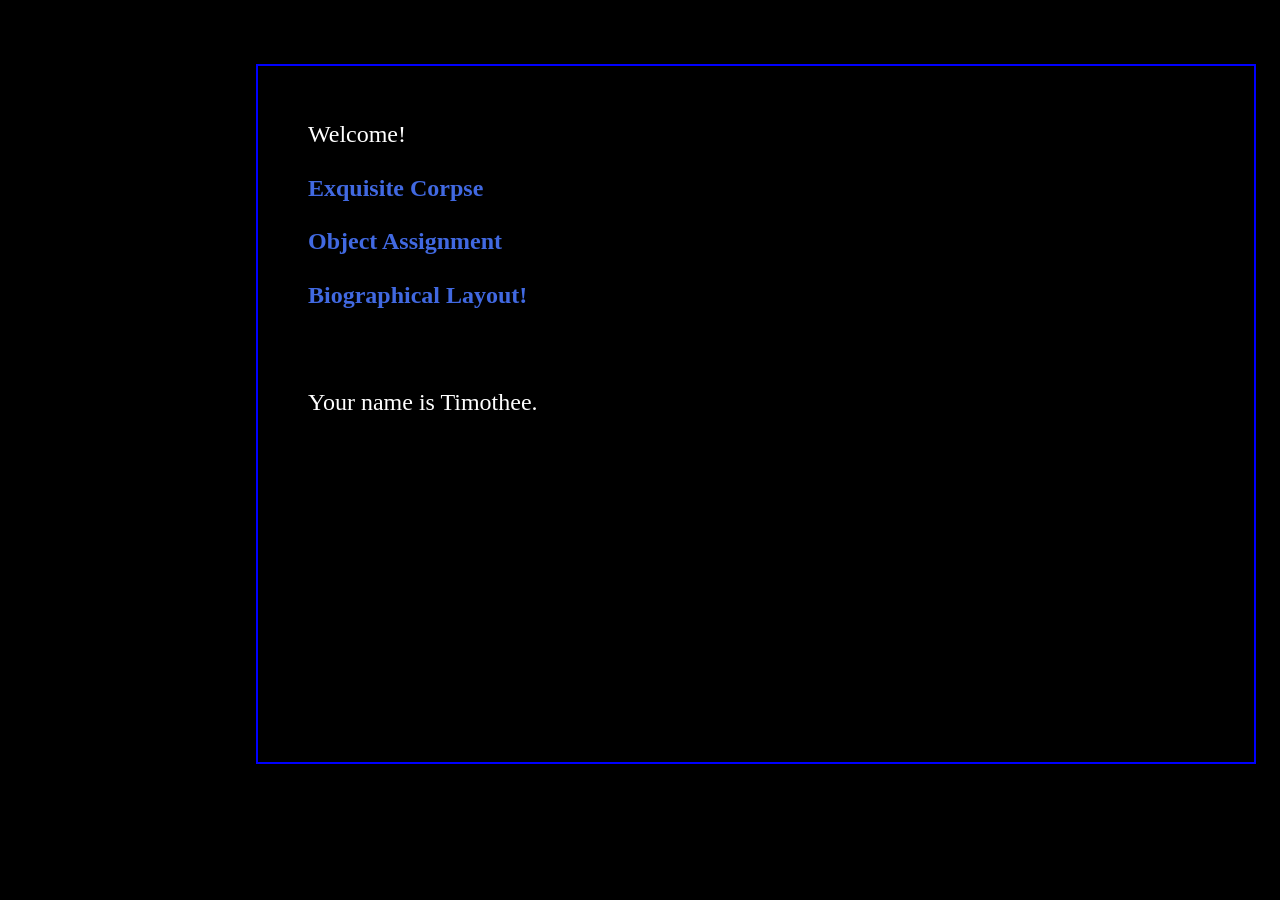
==== commit 40683d32: "Add files via upload" ====
--- a/twine.html
+++ b/twine.html
@@ -9,13 +9,30 @@
 </head>
 <body>
 <tw-story><noscript><tw-noscript>JavaScript needs to be enabled to play Assignment1_150.</tw-noscript></noscript></tw-story>
-<tw-storydata name="Assignment1_150" startnode="1" creator="Twine" creator-version="2.12.0" format="Harlowe" format-version="3.3.9" ifid="EF7759A1-B5F3-4492-8450-837598C1037F" options="" tags="" zoom="1" hidden><style role="stylesheet" id="twine-user-stylesheet" type="text/twine-css"></style><script role="script" id="twine-user-script" type="text/twine-javascript"></script><tw-passagedata pid="1" name="Object Assignment" tags="" position="600,275" size="100,100">&lt;img src=&quot;https://arianna-cuevas.github.io/falltree.png&quot;&gt;
+<tw-storydata name="Assignment1_150" startnode="1" creator="Twine" creator-version="2.12.0" format="Harlowe" format-version="3.3.9" ifid="EF7759A1-B5F3-4492-8450-837598C1037F" options="" tags="" zoom="1" hidden><style role="stylesheet" id="twine-user-stylesheet" type="text/twine-css">tw-passage{
+  width:1000px;
+  height: 700px;
+  padding: 50px;
+  border-style: solid;
+  border-width: 2px;
+  border-color: blue;
+  background-color: black;
+}
+
+
+</style><script role="script" id="twine-user-script" type="text/twine-javascript"></script><tw-passagedata pid="1" name="start" tags="" position="600,275" size="100,100">Welcome!
 
 [[Exquisite Corpse|one]]
 
-</tw-passagedata><tw-passagedata pid="2" name="one" tags="" position="600,400" size="100,100">[[1. Lost time is never found again.|two]]
+[[Object Assignment|object assignment]]
 
-&lt;img src=&quot;https://arianna-cuevas.github.io/clock.png&quot;&gt;</tw-passagedata><tw-passagedata pid="3" name="two" tags="" position="600,525" size="100,100">[[2. But where do we go?|three]]
+[[Biographical Layout!|seven]]
+
+(set: $name to &quot;Timothee&quot;)
+
+[Your name is $name.]</tw-passagedata><tw-passagedata pid="2" name="one" tags="" position="600,400" size="100,100">[[1. Lost time is never found again.|two]]
+
+&lt;img src=&quot;https://arianna-cuevas.github.io/clock.png&quot; style=&quot;width: 900px;&quot;&gt;</tw-passagedata><tw-passagedata pid="3" name="two" tags="" position="600,525" size="100,100">[[2. But where do we go?|three]]
 
 </tw-passagedata><tw-passagedata pid="4" name="three" tags="" position="600,650" size="100,100">[[3. We could start in Italy, with pasta and gelato.|four]]
 
@@ -23,9 +40,9 @@
 
 &lt;img src=&quot;https://arianna-cuevas.github.io/tudorhouse.png&quot; style=&quot;width:40%;&quot;&gt;</tw-passagedata><tw-passagedata pid="6" name="five" tags="" position="600,900" size="100,100">[[5. In that place, we might find memories and hope sprinkled around like confetti.|six]]</tw-passagedata><tw-passagedata pid="7" name="six" tags="" position="600,1025" size="100,100">[[6. I hope I don&#39;t wake up before then.]]
 
-[[Biographical Layout|seven]]</tw-passagedata><tw-passagedata pid="8" name="Untitled Passage" tags="" position="775,525" size="100,100"></tw-passagedata><tw-passagedata pid="9" name="seven" tags="" position="475,1150" size="100,100">Things in my house!!
+</tw-passagedata><tw-passagedata pid="8" name="Untitled Passage" tags="" position="775,525" size="100,100"></tw-passagedata><tw-passagedata pid="9" name="seven" tags="" position="475,1150" size="100,100">Things in my house!!
 
-&lt;img src=&quot;https://arianna-cuevas.github.io/AriannaBioLayout.png&quot; style=&quot;width:100%&quot;&gt;</tw-passagedata><tw-passagedata pid="10" name="6. I hope I don&#39;t wake up before then." tags="" position="600,1150" size="100,100"></tw-passagedata></tw-storydata>
+&lt;img src=&quot;https://arianna-cuevas.github.io/AriannaBioLayout.png&quot; style=&quot;width:100%&quot;&gt;</tw-passagedata><tw-passagedata pid="10" name="6. I hope I don&#39;t wake up before then." tags="" position="600,1150" size="100,100"></tw-passagedata><tw-passagedata pid="11" name="object assignment" tags="" position="725,400" size="100,100">&lt;img src=&quot;https://arianna-cuevas.github.io/falltree.png&quot;&gt;</tw-passagedata></tw-storydata>
 <script title="Twine engine code" data-main="harlowe">(function(){"use strict";
 var require,define;!function(){var e={},r={};require=function(i){var n=e[i];return n&&(r[i]=n[1].apply(void 0,n[0].map(require)),e[i]=void 0),r[i]},(define=function(r,i,n){if("function"==typeof r)return r();e[r]=[i,n]}).amd=!0}();/*!
  * https://github.com/paulmillr/es6-shim
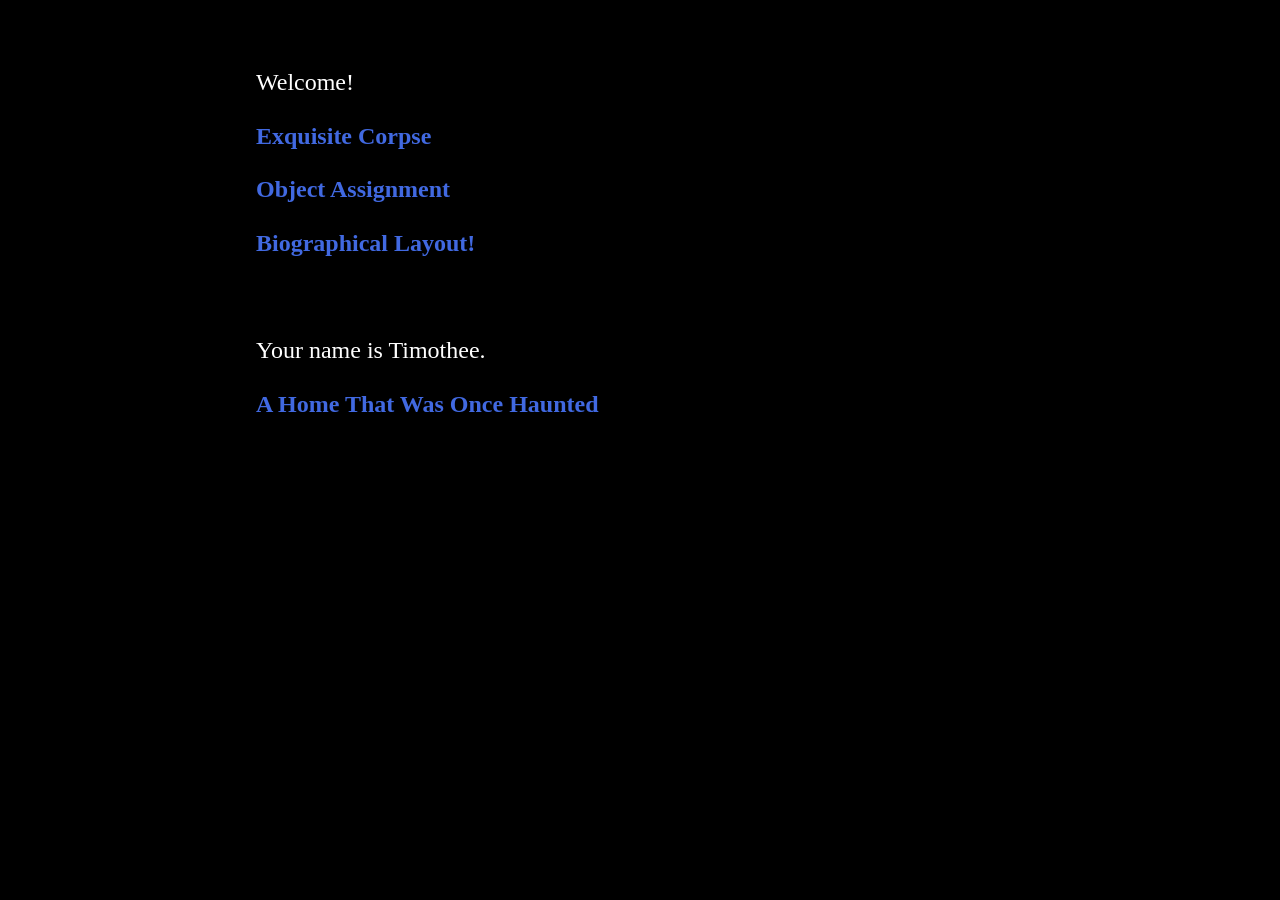
==== commit 4d8fe914: "Add files via upload" ====
--- a/twine.html
+++ b/twine.html
@@ -3,13 +3,13 @@
 <head>
 <meta charset="utf-8">
 <meta content="width=device-width, initial-scale=1" name="viewport">
-<title>Assignment1_150</title>
+<title>AriannaC_150</title>
 <style title="Twine CSS">@keyframes appear{0%{opacity:0}to{opacity:1}}@keyframes fade-in-out{0%,to{opacity:0}50%{opacity:1}}@keyframes rumble{25%{top:-0.1em}75%{top:.1em}0%,to{top:0px}}@keyframes shudder{25%{left:.1em}75%{left:-0.1em}0%,to{left:0px}}@keyframes buoy{25%{top:.25em}75%{top:-0.25em}0%,to{top:0px}}@keyframes sway{25%{left:.25em}75%{left:-0.25em}0%,to{left:0px}}@keyframes pulse{0%{transform:scale(0, 0)}20%{transform:scale(1.2, 1.2)}40%{transform:scale(0.9, 0.9)}60%{transform:scale(1.05, 1.05)}80%{transform:scale(0.925, 0.925)}to{transform:scale(1, 1)}}@keyframes zoom-in{0%{transform:scale(0, 0)}to{transform:scale(1, 1)}}@keyframes shudder-in{0%,to{transform:translateX(0em)}5%,25%,45%{transform:translateX(-1em)}15%,35%,55%{transform:translateX(1em)}65%{transform:translateX(-0.6em)}75%{transform:translateX(0.6em)}85%{transform:translateX(-0.2em)}95%{transform:translateX(0.2em)}}@keyframes rumble-in{0%,to{transform:translateY(0em)}5%,25%,45%{transform:translateY(-1em)}15%,35%,55%{transform:translateY(1em)}65%{transform:translateY(-0.6em)}75%{transform:translateY(0.6em)}85%{transform:translateY(-0.2em)}95%{transform:translateY(0.2em)}}@keyframes fidget{0%,8.1%,82.1%,31.1%,38.1%,44.1%,40.1%,47.1%,74.1%,16.1%,27.1%,72.1%,24.1%,95.1%,6.1%,36.1%,20.1%,4.1%,91.1%,14.1%,87.1%,to{left:0px;top:0px}8%,82%,31%,38%,44%{left:-1px}40%,47%,74%,16%,27%{left:1px}72%,24%,95%,6%,36%{top:-1px}20%,4%,91%,14%,87%{top:1px}}@keyframes slide-right{0%{transform:translateX(-100vw)}}@keyframes slide-left{0%{transform:translateX(100vw)}}@keyframes slide-up{0%{transform:translateY(100vh)}}@keyframes slide-down{0%{transform:translateY(-100vh)}}@keyframes fade-right{0%{opacity:0;transform:translateX(-1em)}to{opacity:1}}@keyframes fade-left{0%{opacity:0;transform:translateX(1em)}to{opacity:1}}@keyframes fade-up{0%{opacity:0;transform:translateY(1em)}to{opacity:1}}@keyframes fade-down{0%{opacity:0;transform:translateY(-1em)}to{opacity:1}}@keyframes flicker{0%,29%,31%,63%,65%,77%,79%,86%,88%,91%,93%{opacity:0}30%{opacity:.2}64%{opacity:.4}78%{opacity:.6}87%{opacity:.8}92%,to{opacity:1}}@keyframes blur{0%{filter:blur(2rem);opacity:0}25%{opacity:1}to{filter:blur(0rem);opacity:1}}.dom-debug-mode tw-story,.dom-debug-mode tw-passage,.dom-debug-mode tw-sidebar,.dom-debug-mode tw-include,.dom-debug-mode tw-hook,.dom-debug-mode tw-expression,.dom-debug-mode tw-link,.dom-debug-mode tw-dialog,.dom-debug-mode tw-columns,.dom-debug-mode tw-column,.dom-debug-mode tw-align{outline:1px solid #f5a3da;min-height:32px;display:block !important}.dom-debug-mode tw-story::before,.dom-debug-mode tw-passage::before,.dom-debug-mode tw-sidebar::before,.dom-debug-mode tw-include::before,.dom-debug-mode tw-hook::before,.dom-debug-mode tw-expression::before,.dom-debug-mode tw-link::before,.dom-debug-mode tw-dialog::before,.dom-debug-mode tw-columns::before,.dom-debug-mode tw-column::before,.dom-debug-mode tw-align::before{position:absolute;top:0;left:0;height:16px;background-color:#f5a3da;color:#000;font-size:16px;font-weight:normal;font-style:normal;font-family:monospace;display:inline-block;line-height:100%;white-space:pre;z-index:999997}.dom-debug-mode tw-story:hover,.dom-debug-mode tw-passage:hover,.dom-debug-mode tw-sidebar:hover,.dom-debug-mode tw-include:hover,.dom-debug-mode tw-hook:hover,.dom-debug-mode tw-expression:hover,.dom-debug-mode tw-link:hover,.dom-debug-mode tw-dialog:hover,.dom-debug-mode tw-columns:hover,.dom-debug-mode tw-column:hover,.dom-debug-mode tw-align:hover{outline:1px solid #fc9}.dom-debug-mode tw-story:hover::before,.dom-debug-mode tw-passage:hover::before,.dom-debug-mode tw-sidebar:hover::before,.dom-debug-mode tw-include:hover::before,.dom-debug-mode tw-hook:hover::before,.dom-debug-mode tw-expression:hover::before,.dom-debug-mode tw-link:hover::before,.dom-debug-mode tw-dialog:hover::before,.dom-debug-mode tw-columns:hover::before,.dom-debug-mode tw-column:hover::before,.dom-debug-mode tw-align:hover::before{background-color:#fc9;transition:background-color 1s}.dom-debug-mode tw-passage,.dom-debug-mode tw-include,.dom-debug-mode tw-hook,.dom-debug-mode tw-expression,.dom-debug-mode tw-link,.dom-debug-mode tw-dialog,.dom-debug-mode tw-columns,.dom-debug-mode tw-column,.dom-debug-mode tw-align{padding:1em;margin:0}.dom-debug-mode tw-story::before{content:'<tw-story tags="' attr(tags) '">'}.dom-debug-mode tw-passage::before{top:-16px;content:'<tw-passage tags="' attr(tags) '">'}.dom-debug-mode tw-sidebar::before{top:-16px;content:"<tw-sidebar>"}.dom-debug-mode tw-hook::before{content:'<tw-hook name="' attr(name) '">'}.dom-debug-mode tw-expression::before{content:'<tw-expression name="' attr(name) '">'}.dom-debug-mode tw-link::before{content:'<tw-link name="' attr(name) '">'}.dom-debug-mode tw-dialog::before{content:"<tw-dialog>"}.dom-debug-mode tw-columns::before{content:"<tw-columns>"}.dom-debug-mode tw-column::before{content:"<tw-column>"}.dom-debug-mode tw-align::before{content:"<tw-align>"}.dom-debug-mode tw-include::before{content:'<tw-include type="' attr(type) '" name="' attr(name) '">'}tw-open-button[goto]{display:none}.debug-mode tw-open-button[replay],.debug-mode tw-open-button[goto]{display:inline}.debug-mode tw-expression{display:inline-block !important}.debug-mode tw-expression[type=variable]::after{font-size:.8rem;padding-left:.2rem;padding-right:.2rem;vertical-align:top;content:"$" attr(name)}.debug-mode tw-expression[type=tempVariable]::after{font-size:.8rem;padding-left:.2rem;padding-right:.2rem;vertical-align:top;content:"_" attr(name)}.debug-mode tw-expression[return=boolean]{background-color:rgba(179,179,179,.2)}.debug-mode tw-expression[return=array]{background-color:rgba(255,102,102,.2)}.debug-mode tw-expression[return=dataset]{background-color:rgba(255,128,0,.2)}.debug-mode tw-expression[return=number]{background-color:rgba(255,179,102,.2)}.debug-mode tw-expression[return=datamap]{background-color:rgba(255,255,102,.2)}.debug-mode tw-expression[return=changer]{background-color:rgba(179,255,102,.2)}.debug-mode tw-expression[return=lambda]{background-color:rgba(102,255,102,.2)}.debug-mode tw-expression[return=hookname]{background-color:rgba(102,255,204,.2)}.debug-mode tw-expression[return=string]{background-color:rgba(102,255,255,.2)}.debug-mode tw-expression[return=datatype]{background-color:rgba(102,153,255,.2)}.debug-mode tw-expression[return=gradient],.debug-mode tw-expression[return=colour]{background-color:rgba(204,102,255,.2)}.debug-mode tw-expression[return=instant],.debug-mode tw-expression[return=macro]{background-color:rgba(240,117,199,.2)}.debug-mode tw-expression[return=command]{background-color:rgba(153,153,255,.2)}.debug-mode tw-expression.false{background-color:rgba(255,0,0,.2) !important}.debug-mode tw-expression[type=macro]::before{content:"(" attr(name) ":)";padding:0 .5rem;font-size:1rem;vertical-align:middle;line-height:normal;background-color:inherit;border:1px solid rgba(255,255,255,.5)}.debug-mode tw-expression[title]:not([title=""]){cursor:help}.debug-mode tw-hook{background-color:rgba(0,85,255,.1) !important}.debug-mode tw-hook::before{font-size:.8rem;padding-left:.2rem;padding-right:.2rem;vertical-align:top;content:"["}.debug-mode tw-hook::after{font-size:.8rem;padding-left:.2rem;padding-right:.2rem;vertical-align:top;content:"]"}.debug-mode tw-hook[name]::after{font-size:.8rem;padding-left:.2rem;padding-right:.2rem;vertical-align:top;content:"]<" attr(name) "|"}.debug-mode tw-pseudo-hook{background-color:rgba(255,170,0,.1) !important}.debug-mode tw-collapsed::before{font-size:.8rem;padding-left:.2rem;padding-right:.2rem;vertical-align:top;content:"{"}.debug-mode tw-collapsed::after{font-size:.8rem;padding-left:.2rem;padding-right:.2rem;vertical-align:top;content:"}"}.debug-mode tw-verbatim::before,.debug-mode tw-verbatim::after{font-size:.8rem;padding-left:.2rem;padding-right:.2rem;vertical-align:top;content:"`"}.debug-mode tw-align[style*="text-align: center"]{background:linear-gradient(to right, hsla(14, 100%, 87%, 0) 0%, hsla(14, 100%, 87%, 0.25) 50%, hsla(14, 100%, 87%, 0) 100%)}.debug-mode tw-align[style*="text-align: left"]{background:linear-gradient(to right, hsla(14, 100%, 87%, 0.25) 0%, hsla(14, 100%, 87%, 0) 100%)}.debug-mode tw-align[style*="text-align: right"]{background:linear-gradient(to right, hsla(14, 100%, 87%, 0) 0%, hsla(14, 100%, 87%, 0.25) 100%)}.debug-mode tw-column{background-color:rgba(189,228,255,.2)}.debug-mode tw-enchantment{animation:enchantment .5s infinite;border:1px solid}.debug-mode tw-link::after,.debug-mode tw-broken-link::after{font-size:.8rem;padding-left:.2rem;padding-right:.2rem;vertical-align:top;content:attr(passage-name)}.debug-mode tw-include{background-color:rgba(204,128,51,.1)}.debug-mode tw-include::before{font-size:.8rem;padding-left:.2rem;padding-right:.2rem;vertical-align:top;content:attr(type) ' "' attr(name) '"'}.debug-dialogs tw-backdrop:not(.eval-replay):not(.harlowe-crash){pointer-events:none;opacity:.1}tw-eval-replay tw-eval-code,tw-eval-replay tw-eval-explanation{max-height:20vh;overflow:auto;margin:10px auto}tw-eval-replay tw-eval-code{display:block;font-family:monospace;padding-bottom:1ex;border-bottom:2px solid gray}tw-eval-replay tw-eval-explanation{display:block;text-align:center}tw-eval-replay tw-eval-explanation>code{white-space:pre-wrap}tw-eval-replay tw-eval-explanation>code.from-block{width:40%;display:inline-block;text-align:left;max-height:4em;overflow-wrap:anywhere;overflow-y:scroll}tw-eval-replay tw-eval-explanation>code.from-block~.to-desc{width:calc(40% - 2em);margin-left:2em;display:inline-block}tw-eval-replay tw-eval-explanation>code.from-block+span::after{content:"..."}tw-eval-replay tw-eval-explanation>code.from-inline{text-align:right}tw-eval-replay tw-eval-explanation>:nth-child(2){white-space:pre}tw-eval-replay tw-eval-explanation>.to-desc{text-align:left}tw-eval-replay tw-eval-explanation>table{width:100%;margin-top:1em}tw-eval-replay tw-eval-explanation>table td{white-space:pre-wrap !important;word-wrap:anywhere}tw-eval-replay tw-eval-reason{text-align:center;font-size:80%;font-style:italic;display:block}tw-eval-replay tw-eval-it{text-align:center;font-size:80%;display:block}tw-eval-replay tw-dialog-links{display:-ms-flexbox;display:flex;-ms-flex-pack:distribute;justify-content:space-around}@keyframes enchantment{0%,to{border-color:#ffb366}50%{border-color:#6fc}}tw-debugger{position:fixed;box-sizing:border-box;bottom:0;right:0;z-index:999999;min-width:14em;min-height:1em;padding:0em .5em .5em 1em;font-size:1.25em;font-family:sans-serif;color:#262626;background-color:#fff;border-left:solid #262626 2px;border-top:solid #262626 2px;border-top-left-radius:.5em;opacity:1}tw-debugger.fade-panel:not(:hover){opacity:.33}tw-debugger.theme-dark{color:#d9d9d9;background-color:#000}tw-debugger.theme-dark{border-color:#d9d9d9 rgba(0,0,0,0) rgba(0,0,0,0) #d9d9d9}tw-debugger select{margin-right:1em;width:12em}tw-debugger button,tw-debugger tw-link{border-radius:3px;border:solid #999 1px;margin:auto 4px;color:#262626;background-color:#fff;cursor:pointer}tw-debugger button.enabled,tw-debugger tw-link.enabled{color:#000;background-color:#d9d9d9;box-shadow:inset #999 3px 5px .5em}tw-debugger.theme-dark button,tw-debugger.theme-dark tw-link{color:#d9d9d9;background-color:#000;border-color:#666}tw-debugger.theme-dark button.enabled,tw-debugger.theme-dark tw-link.enabled{color:#e6e6e6;background-color:#424242;box-shadow:inset #666 3px 5px .5em}tw-debugger button{font-size:1em;overflow-x:hidden;text-overflow:ellipsis;white-space:pre}tw-debugger tw-link{font-size:1.25em;border-radius:16px;border-style:solid;border-width:2px;text-align:center;padding:0px 8px;display:block}tw-debugger tw-link:hover{border-color:#262626;color:#262626}tw-debugger.theme-dark tw-link:hover{border-color:#d9d9d9;color:#d9d9d9}tw-debugger tw-dialog{background-color:#fff;color:#000;font-size:1.25em}tw-debugger.theme-dark tw-dialog{background-color:#000;color:#e6e6e6}tw-debugger .panel{display:-ms-flexbox;display:flex;-ms-flex-direction:column;flex-direction:column;position:absolute;bottom:100%;left:-2px;right:0;padding:1em;overflow-y:scroll;overflow-x:hidden;border:inherit;box-sizing:content-box;background-color:#fff;border-bottom:solid #999 2px;border-top-left-radius:.5em;border-bottom-left-radius:.5em;font-size:.8em}tw-debugger .panel:empty,tw-debugger .panel[hidden]{display:none}tw-debugger.theme-dark .panel{background-color:#000;border-bottom-color:#666}tw-debugger .panel-source .panel-row-buttons{width:2rem}tw-debugger .panel-source .source-tags{width:20%;font-style:italic}tw-debugger .panel-row-source td{font-family:monospace;font-size:1rem;white-space:pre-wrap;overflow-wrap:anywhere;max-height:8rem;padding:1rem}tw-debugger .panel-rows{width:100%;overflow-x:scroll}tw-debugger .panel-rows>*{display:table-row}tw-debugger .panel-rows>div:nth-of-type(2n){background-color:#e6e6e6}tw-debugger .panel-tools .panel-rows>*,tw-debugger .panel-options .panel-rows>*{margin-top:.4rem;display:block}tw-debugger.theme-dark .panel-rows>div:nth-of-type(2n){background-color:#212121}tw-debugger .panel-row-buttons{text-align:right}tw-debugger .panel-variables .panel-rows:empty::before{content:"~ No variables ~";font-style:italic;color:#575757;text-align:center}tw-debugger .panel-enchantments .panel-rows:empty::before{content:"~ No enchantments ~";font-style:italic;color:#575757;text-align:center}tw-debugger .panel-errors .panel-rows:empty::before{content:"~ No errors... for now. ~";font-style:italic;color:#575757;text-align:center}tw-debugger .panel-errors .panel-rows:empty+.panel-errors-bottom{display:none}tw-debugger.theme-dark .panel-variables .panel-rows:empty::before,tw-debugger.theme-dark .panel-enchantments .panel-rows:empty::before,tw-debugger.theme-dark .panel-errors .panel-rows:empty::before{color:#a8a8a8}tw-debugger .panel-rows:empty+.panel-variables-bottom{display:none}tw-debugger th[data-col]{text-decoration:underline;cursor:pointer}tw-debugger th[data-col][data-order=asc]::after{content:"↓"}tw-debugger th[data-col][data-order=desc]::after{content:"↑"}tw-debugger .panel-storylets:not(.panel-exclusive) .storylet-exclusive,tw-debugger .panel-storylets:not(.panel-urgent) .storylet-urgent{display:none}tw-debugger .storylet-exclusive,tw-debugger .storylet-urgent,tw-debugger .storylet-open{text-align:center}tw-debugger .panel-variables-bottom{padding-top:5px}tw-debugger .enchantment-row{min-height:1.5em}tw-debugger .variable-path{opacity:.4}tw-debugger .temporary-variable-scope,tw-debugger .enchantment-local{font-family:sans-serif;font-weight:normal;opacity:.8;font-size:.75em}tw-debugger .temporary-variable-scope:not(:empty)::before,tw-debugger .enchantment-local:not(:empty)::before{content:" in "}tw-debugger .variable-name,tw-debugger .enchantment-name{font-family:monospace;font-weight:bold}tw-debugger .variable-type{color:#575757;font-weight:normal;text-overflow:ellipsis;overflow:hidden;max-width:10em}tw-debugger.theme-dark .variable-type{color:#a8a8a8}tw-debugger .error-row{display:table-row;background-color:rgba(230,101,204,.3)}tw-debugger .error-row:nth-of-type(2n){background-color:rgba(237,145,219,.3)}tw-debugger .error-row>*{display:table-cell;padding:.25em .5em}tw-debugger .error-row .error-message[title]:not([title=""]){cursor:help}tw-debugger .error-row .error-passage{color:#575757}tw-debugger.theme-dark .error-row .error-passage{color:#a8a8a8}tw-debugger .storylet-row{background-color:rgba(193,240,225,.3)}tw-debugger .storylet-row:nth-child(2n){background-color:rgba(152,231,204,.3)}tw-debugger .storylet-row.storylet-closed{font-style:italic;background-color:#fff}tw-debugger .storylet-row.storylet-closed:nth-child(2n){background-color:#e6e6e6}tw-debugger .storylet-row.storylet-closed>:not(.storylet-lambda){opacity:.6}.storylet-error tw-debugger .storylet-row{background-color:rgba(230,101,204,.3)}.storylet-error tw-debugger .storylet-row:nth-child(2n){background-color:rgba(237,145,219,.3)}tw-debugger .storylet-row .storylet-name,tw-debugger .storylet-row .storylet-value{display:inline-block;width:50%}tw-debugger .storylet-row .storylet-lambda{font-family:monospace;font-size:1rem;white-space:pre-wrap;overflow-wrap:anywhere}tw-debugger.theme-dark .storylet-row.storylet-closed{background-color:#000}tw-debugger.theme-dark .storylet-row.storylet-closed:nth-child(2n){background-color:#212121}tw-debugger .tabs{padding-bottom:.5em}tw-debugger .tab{border-radius:0px 0px .5em .5em;border-top:none;top:-2px}tw-debugger .resizer-h{position:absolute;height:14em;border-left:2px solid #999;border-right:2px solid #999;top:10px;left:4px;width:8px;cursor:ew-resize}tw-debugger.theme-dark .resizer-h{border-color:rgba(0,0,0,0) #666}tw-debugger .resizer-v{position:absolute;height:8px;border-top:2px solid #999;border-bottom:2px solid #999;margin-bottom:4px;top:4px;left:10px;width:95%;cursor:ns-resize;box-sizing:border-box}tw-debugger.theme-dark .resizer-v{border-color:#666 rgba(0,0,0,0)}tw-debugger mark{color:inherit;background-color:rgba(101,230,230,.3) !important}tw-dialog{z-index:999997;border:#fff solid 2px;padding:2em;color:#fff;background-color:#000;display:block}@media(min-width: 576px){tw-dialog{max-width:50vw}}tw-dialog input[type=text]{font-size:inherit;width:100%;border:solid #fff !important}tw-dialog-links{text-align:right;display:-ms-flexbox;display:flex;-ms-flex-pack:end;justify-content:flex-end}tw-backdrop{z-index:999996;position:fixed;top:0;left:0;right:0;bottom:0;background-color:rgba(0,0,0,.8);display:-ms-flexbox;display:flex;-ms-flex-align:center;align-items:center;-ms-flex-pack:center;justify-content:center}tw-backdrop~tw-backdrop{display:none}tw-link,.enchantment-link{cursor:pointer;color:#4169e1;font-weight:bold;text-decoration:none;transition:color .2s ease-in-out}tw-passage [style^=color] tw-link:not(:hover),tw-passage [style*=" color"] tw-link:not(:hover),tw-passage [style^=color][hover=true] tw-link:hover,tw-passage [style*=" color"][hover=true] tw-link:hover,tw-passage [style^=color] .enchantment-link:not(:hover),tw-passage [style*=" color"] .enchantment-link:not(:hover),tw-passage [style^=color][hover=true] .enchantment-link:hover,tw-passage [style*=" color"][hover=true] .enchantment-link:hover{color:inherit}tw-link:hover,.enchantment-link:hover{color:#00bfff}tw-link:active,.enchantment-link:active{color:#dd4b39}.visited{color:#6941e1}tw-passage [style^=color] .visited:not(:hover),tw-passage [style*=" color"] .visited:not(:hover),tw-passage [style^=color][hover=true] .visited:hover,tw-passage [style*=" color"][hover=true] .visited:hover{color:inherit}.visited:hover{color:#e3e}tw-broken-link{color:#933;border-bottom:2px solid #933;cursor:not-allowed}tw-passage [style^=color] tw-broken-link:not(:hover),tw-passage [style*=" color"] tw-broken-link:not(:hover),tw-passage [style^=color][hover=true] tw-broken-link:hover,tw-passage [style*=" color"][hover=true] tw-broken-link:hover{color:inherit}tw-link.enchantment-mouseover,.link.enchantment-mouseover,tw-expression.enchantment-mouseover>tw-link{color:inherit;font-weight:inherit;transition:none;cursor:inherit;border-bottom:2px dashed #999}tw-link.enchantment-mouseover:hover,tw-link.enchantment-mouseover:active,.link.enchantment-mouseover:hover,.link.enchantment-mouseover:active,tw-expression.enchantment-mouseover>tw-link:hover,tw-expression.enchantment-mouseover>tw-link:active{color:inherit}tw-link.enchantment-mouseover.enchantment-button,.link.enchantment-mouseover.enchantment-button,tw-expression.enchantment-mouseover>tw-link.enchantment-button{border-style:dashed}tw-link.enchantment-mouseout,.link.enchantment-mouseout,tw-expression.enchantment-mouseout>tw-link{color:inherit;font-weight:inherit;transition:none;cursor:inherit;border:rgba(64,149,191,.6) 1px solid;border-radius:.2em}tw-link.enchantment-mouseout:hover,tw-link.enchantment-mouseout:active,.link.enchantment-mouseout:hover,.link.enchantment-mouseout:active,tw-expression.enchantment-mouseout>tw-link:hover,tw-expression.enchantment-mouseout>tw-link:active{color:inherit}tw-link.enchantment-mouseout:hover,.link.enchantment-mouseout:hover,tw-expression.enchantment-mouseout>tw-link:hover{background-color:rgba(175,197,207,.75);border:rgba(0,0,0,0) 1px solid}tw-link.enchantment-dblclick,.link.enchantment-dblclick,tw-expression.enchantment-dblclick>tw-link{color:inherit;font-weight:inherit;transition:none;cursor:inherit;cursor:pointer;border:2px solid #999;border-radius:0}tw-link.enchantment-dblclick:hover,tw-link.enchantment-dblclick:active,.link.enchantment-dblclick:hover,.link.enchantment-dblclick:active,tw-expression.enchantment-dblclick>tw-link:hover,tw-expression.enchantment-dblclick>tw-link:active{color:inherit}tw-link.enchantment-dblclick:active,.link.enchantment-dblclick:active,tw-expression.enchantment-dblclick>tw-link:active{background-color:#999}tw-link.enchantment-button,.link.enchantment-button,.enchantment-button:not(.link) tw-link,.enchantment-button:not(.link) .link{border-radius:16px;border-style:solid;border-width:2px;text-align:center;padding:0px 8px;display:block}.enchantment-button{display:block}.enchantment-clickblock{cursor:pointer;width:100%;height:100%;display:block}.enchantment-clickblock>:not(tw-enchantment)::after{content:"";width:100%;height:100%;top:0;left:0;display:block;box-sizing:border-box;position:absolute;pointer-events:none;color:rgba(65,105,225,.5);transition:color .2s ease-in-out}.enchantment-clickblock>:not(tw-enchantment):hover::after{color:rgba(0,191,255,.5)}.enchantment-clickblock>:not(tw-enchantment):active::after{color:rgba(222,78,59,.5)}.enchantment-clickblock>:not(tw-enchantment)::after{box-shadow:inset 0 0 0 .5vmax}.enchantment-clickblock>tw-passage::after,.enchantment-clickblock>tw-sidebar::after{box-shadow:0 0 0 .5vmax}.enchantment-mouseoverblock>:not(tw-enchantment)::after{content:"";width:100%;height:100%;top:0;left:0;display:block;box-sizing:border-box;position:absolute;pointer-events:none;border:2px dashed #999}.enchantment-mouseoutblock>:not(tw-enchantment)::after{content:"";width:100%;height:100%;top:0;left:0;display:block;box-sizing:border-box;position:absolute;pointer-events:none;border:rgba(64,149,191,.6) 2px solid}.enchantment-mouseoutblock:hover>:not(tw-enchantment)::after{content:"";width:100%;height:100%;top:0;left:0;display:block;box-sizing:border-box;position:absolute;pointer-events:none;background-color:rgba(175,197,207,.75);border:rgba(0,0,0,0) 2px solid;border-radius:.2em}.enchantment-dblclickblock>:not(tw-enchantment)::after{content:"";width:100%;height:100%;top:0;left:0;display:block;box-sizing:border-box;position:absolute;pointer-events:none;cursor:pointer;border:2px solid #999}tw-dialog-links{padding-top:1.5em}tw-dialog-links tw-link{border-radius:16px;border-style:solid;border-width:2px;text-align:center;padding:0px 8px;display:block;display:inline-block}html{margin:0;height:100%;overflow-x:hidden}*,:before,:after{position:relative;box-sizing:inherit}body{margin:0;height:100%}tw-storydata{display:none}tw-story{display:-ms-flexbox;display:flex;-ms-flex-direction:column;flex-direction:column;font:100% Georgia,serif;box-sizing:border-box;width:100%;min-height:100%;font-size:1.5em;line-height:1.5em;padding:5% 5%;overflow:hidden;background-color:#000;color:#fff}tw-story [style*=content-box] *{box-sizing:border-box}@media(min-width: 576px){tw-story{padding:5% 20%}}tw-story tw-consecutive-br{display:block;height:1.6ex;visibility:hidden}tw-story select{background-color:rgba(0,0,0,0);font:inherit;border-style:solid;padding:2px}tw-story select:not([disabled]){color:inherit}tw-story textarea{resize:none;background-color:rgba(0,0,0,0);font:inherit;color:inherit;border-style:none;padding:2px}tw-story input[type=text]{background-color:rgba(0,0,0,0);font:inherit;color:inherit;border-style:none}tw-story input[type=checkbox]{transform:scale(1.5);margin:0 .5em .5em .5em;vertical-align:middle}tw-story tw-noscript{animation:appear .8s}tw-passage{display:block}tw-sidebar{text-align:center;display:-ms-flexbox;display:flex;-ms-flex-pack:justify;justify-content:space-between}@media(min-width: 576px){tw-sidebar{left:-5em;width:3em;position:absolute;-ms-flex-direction:column;flex-direction:column}tw-enchantment[style*=width]>tw-sidebar{width:inherit}}tw-icon{display:inline-block;margin:.5em 0;font-size:66px;font-family:"Verdana",sans-serif}tw-icon[alt]{opacity:.2;cursor:pointer}tw-icon[alt]:hover{opacity:.4}tw-icon[data-label]::after{font-weight:bold;content:attr(data-label);font-size:20px;bottom:-20px;left:-50%;white-space:nowrap}tw-meter{display:block}tw-hook:empty,tw-expression:empty{display:none}tw-error{display:inline-block;border-radius:.2em;padding:.2em;font-size:1rem;cursor:help;white-space:pre-wrap}tw-error.error{background-color:rgba(223,58,190,.6);color:#fff}tw-error.warning{background-color:rgba(223,140,58,.6);color:#fff;display:none}.debug-mode tw-error.warning{display:inline}tw-error-explanation{display:block;font-size:.8rem;line-height:1rem}tw-open-button,tw-folddown{cursor:pointer;line-height:0em;border-radius:4px;border:1px solid rgba(255,255,255,.5);font-size:.8rem;margin:0 .2rem;padding:3px;white-space:pre}tw-folddown::after{content:"▶"}tw-folddown.open::after{content:"▼"}tw-open-button[replay]{display:none}tw-error tw-open-button,tw-eval-replay tw-open-button{display:inline !important}tw-open-button::after{content:attr(label)}tw-notifier{border-radius:.2em;padding:.2em;font-size:1rem;background-color:rgba(223,182,58,.4);display:none}.debug-mode tw-notifier{display:inline}tw-notifier::before{content:attr(message)}tw-colour{border:1px solid #000;display:inline-block;width:1em;height:1em}tw-enchantment:empty{display:none}h1{font-size:3em}h2{font-size:2.25em}h3{font-size:1.75em}h1,h2,h3,h4,h5,h6{line-height:1em;margin:.3em 0 .6em 0}pre{font-size:1rem;line-height:initial}small{font-size:70%}big{font-size:120%}mark{color:rgba(0,0,0,.6);background-color:#ff9}ins{color:rgba(0,0,0,.6);background-color:rgba(255,242,204,.5);border-radius:.5em;box-shadow:0em 0em .2em #ffe699;text-decoration:none}center{text-align:center;margin:0 auto;width:60%}blink{text-decoration:none;animation:fade-in-out 1s steps(1, end) infinite alternate}tw-align{display:block}tw-columns{display:-ms-flexbox;display:flex;-ms-flex-direction:row;flex-direction:row;-ms-flex-pack:justify;justify-content:space-between}.transition-in{animation:appear 0ms step-start}.transition-out{animation:appear 0ms step-end}[data-t8n^=dissolve].transition-in,[data-t8n=fade].transition-in{animation:appear .8s}[data-t8n^=dissolve].transition-out,[data-t8n=fade].transition-out{animation:appear .8s reverse}[data-t8n^=shudder].transition-in{display:inline-block !important;animation:shudder-in .8s}[data-t8n^=shudder].transition-out{display:inline-block !important;animation:shudder-in .8s reverse}[data-t8n^=rumble].transition-in{display:inline-block !important;animation:rumble-in .8s}[data-t8n^=rumble].transition-out{display:inline-block !important;animation:rumble-in .8s reverse}[data-t8n^=pulse].transition-in{animation:pulse .8s;display:inline-block !important}[data-t8n^=pulse].transition-out{animation:pulse .8s reverse;display:inline-block !important}[data-t8n^=zoom].transition-in{animation:zoom-in .8s;display:inline-block !important}[data-t8n^=zoom].transition-out{animation:zoom-in .8s reverse;display:inline-block !important}[data-t8n^=blur].transition-in{animation:blur .8s;display:inline-block !important}[data-t8n^=blur].transition-out{animation:blur .8s reverse;display:inline-block !important}[data-t8n^=slideleft].transition-in{animation:slide-left .8s;display:inline-block !important}[data-t8n^=slideleft].transition-out{animation:slide-right .8s reverse;display:inline-block !important}[data-t8n^=slideright].transition-in{animation:slide-right .8s;display:inline-block !important}[data-t8n^=slideright].transition-out{animation:slide-left .8s reverse;display:inline-block !important}[data-t8n^=slideup].transition-in{animation:slide-up .8s;display:inline-block !important}[data-t8n^=slideup].transition-out{animation:slide-down .8s reverse;display:inline-block !important}[data-t8n^=slidedown].transition-in{animation:slide-down .8s;display:inline-block !important}[data-t8n^=slidedown].transition-out{animation:slide-up .8s reverse;display:inline-block !important}[data-t8n^=fadeleft].transition-in{animation:fade-left .8s;display:inline-block !important}[data-t8n^=fadeleft].transition-out{animation:fade-right .8s reverse;display:inline-block !important}[data-t8n^=faderight].transition-in{animation:fade-right .8s;display:inline-block !important}[data-t8n^=faderight].transition-out{animation:fade-left .8s reverse;display:inline-block !important}[data-t8n^=fadeup].transition-in{animation:fade-up .8s;display:inline-block !important}[data-t8n^=fadeup].transition-out{animation:fade-down .8s reverse;display:inline-block !important}[data-t8n^=fadedown].transition-in{animation:fade-down .8s;display:inline-block !important}[data-t8n^=fadedown].transition-out{animation:fade-up .8s reverse;display:inline-block !important}[data-t8n^=flicker].transition-in{animation:flicker .8s}[data-t8n^=flicker].transition-out{animation:flicker .8s reverse}
 </style>
 </head>
 <body>
-<tw-story><noscript><tw-noscript>JavaScript needs to be enabled to play Assignment1_150.</tw-noscript></noscript></tw-story>
-<tw-storydata name="Assignment1_150" startnode="1" creator="Twine" creator-version="2.12.0" format="Harlowe" format-version="3.3.9" ifid="EF7759A1-B5F3-4492-8450-837598C1037F" options="" tags="" zoom="1" hidden><style role="stylesheet" id="twine-user-stylesheet" type="text/twine-css">tw-passage{
+<tw-story><noscript><tw-noscript>JavaScript needs to be enabled to play AriannaC_150.</tw-noscript></noscript></tw-story>
+<tw-storydata name="AriannaC_150" startnode="1" creator="Twine" creator-version="2.12.0" format="Harlowe" format-version="3.3.9" ifid="EF7759A1-B5F3-4492-8450-837598C1037F" options="" tags="" zoom="1" hidden><style role="stylesheet" id="twine-user-stylesheet" type="text/twine-css">//tw-passage{
   width:1000px;
   height: 700px;
   padding: 50px;
@@ -30,7 +30,9 @@
 
 (set: $name to &quot;Timothee&quot;)
 
-[Your name is $name.]</tw-passagedata><tw-passagedata pid="2" name="one" tags="" position="600,400" size="100,100">[[1. Lost time is never found again.|two]]
+[Your name is $name.]
+
+[[A Home That Was Once Haunted|haunted house]]</tw-passagedata><tw-passagedata pid="2" name="one" tags="" position="600,400" size="100,100">[[1. Lost time is never found again.|two]]
 
 &lt;img src=&quot;https://arianna-cuevas.github.io/clock.png&quot; style=&quot;width: 900px;&quot;&gt;</tw-passagedata><tw-passagedata pid="3" name="two" tags="" position="600,525" size="100,100">[[2. But where do we go?|three]]
 
@@ -42,7 +44,69 @@
 
 </tw-passagedata><tw-passagedata pid="8" name="Untitled Passage" tags="" position="775,525" size="100,100"></tw-passagedata><tw-passagedata pid="9" name="seven" tags="" position="475,1150" size="100,100">Things in my house!!
 
-&lt;img src=&quot;https://arianna-cuevas.github.io/AriannaBioLayout.png&quot; style=&quot;width:100%&quot;&gt;</tw-passagedata><tw-passagedata pid="10" name="6. I hope I don&#39;t wake up before then." tags="" position="600,1150" size="100,100"></tw-passagedata><tw-passagedata pid="11" name="object assignment" tags="" position="725,400" size="100,100">&lt;img src=&quot;https://arianna-cuevas.github.io/falltree.png&quot;&gt;</tw-passagedata></tw-storydata>
+&lt;img src=&quot;https://arianna-cuevas.github.io/AriannaBioLayout.png&quot; style=&quot;width:100%&quot;&gt;</tw-passagedata><tw-passagedata pid="10" name="6. I hope I don&#39;t wake up before then." tags="" position="600,1150" size="100,100"></tw-passagedata><tw-passagedata pid="11" name="object assignment" tags="" position="725,400" size="100,100">&lt;img src=&quot;https://arianna-cuevas.github.io/falltree.png&quot;&gt;</tw-passagedata><tw-passagedata pid="12" name="haunted house" tags="" position="400,375" size="100,100">A Home That Was Once Haunted
+
+Welcome Home. 
+
+You have just gone on a week-long vacation with your family, but it is finally time to return home. You have had a fun last few days with your family, but reality has hit. It is time to return to your college home in your college town and focus on studying fot your final exams. 
+
+You must find your way to your room, but not until everything in the house and in your studying has been taken care of. You will encounter roommates and friends throughout who will guide you through the house, but watch out for evil lurking just around the corner.
+
+[[Begin your journey|entrance]] ... at your own risk. Good luck!
+
+&lt;img src=&quot;https://arianna-cuevas.github.io/hauntedkey.png&quot; width=&quot;600&quot;&gt;
+
+&lt;button onclick=&quot;new Audio (&#39;https://arianna-cuevas.github.io/tensionbuild.mp3&#39;).play()&quot;&gt;♱&lt;/button&gt;
+
+&lt;audio src=&quot;https://arianna-cuevas.github.io/tensionbuild.mp3&quot; autoplay&gt;
+</tw-passagedata><tw-passagedata pid="13" name="entrance" tags="" position="400,500" size="100,100">&lt;img src=&quot;https://arianna-cuevas.github.io/hauntedyard.jpg&quot; width=&quot;700&quot;&gt;
+The smell of decay and pinewood are pungent around these parts. You hate walking this eerie path in the woods by yourself, but alas, your parents could not enter these parts. You must trek through the haunted forest before you can make it home. But the longer you spend here, the closer you get to &quot;home,&quot; the worse your anxiety gets.
+
+Once you get close, you pause for a moment. You know what you will find in that house can&#39;t be good, you just have a feeling. But it&#39;s time to get to work.
+
+Now [[approach the house.|doorway]] Good luck!</tw-passagedata><tw-passagedata pid="14" name="doorway" tags="" position="400,625" size="100,100">&lt;img src=&quot;https://arianna-cuevas.github.io/haunteddoor.png&quot; width=&quot;700&quot;&gt;
+Thump-thump, thump-thump.
+
+The sound of your own heart beat is deafening as you approach the portal to the bleak reality of a junior in college. Your anxiety is running rampant, you are even having trouble remembering where your key is. The door is usually unlocked, though.
+
+Should you:
+
+[[Open the door and risk it being locked.|living room]]
+
+Or
+
+[[Look for the key|key]]
+
+
+</tw-passagedata><tw-passagedata pid="15" name="living room" tags="" position="400,750" size="100,100">
+You made it inside!! The door was unlocked the whole time, phew.
+
+It&#39;s pretty dark in here. You figured it would be scary in here, but not this empty. You are still afraid and can hear the thump-thump of your heartbeat growing with each passing second you spend in the dark. 
+
+[[Turn on the lights and see what lies in the foyer.|foyer monster]]
+
+Or
+
+[[See what&#39;s going on in the kitchen|kitchen]]
+
+Or 
+
+[[Leave the house|locked]] </tw-passagedata><tw-passagedata pid="16" name="foyer monster" tags="" position="400,875" size="100,100"></tw-passagedata><tw-passagedata pid="17" name="kitchen" tags="" position="275,875" size="100,100"></tw-passagedata><tw-passagedata pid="18" name="locked" tags="" position="400,1000" size="100,100"></tw-passagedata><tw-passagedata pid="19" name="key" tags="" position="275,625" size="100,100">&lt;img src=&quot;https://arianna-cuevas.github.io/porch.png&quot; width=&quot;700&quot;&gt;
+You decide to save yourself some embarrassment by trying to find a key, just in case the door is open and everyone is home. There should be a spare key next to the porch chair, but it could also be under the doormat.
+
+Should you look:
+
+[[under the doormat|doormat]]
+
+or
+
+[[next to the chair|chair]]</tw-passagedata><tw-passagedata pid="20" name="doormat" tags="" position="275,750" size="100,100">&lt;img src=&quot;https://arianna-cuevas.github.io/doormat.png&quot; width=&quot;700&quot;&gt;
+
+[[Look under the doormat|living room]] to see if the key is there!</tw-passagedata><tw-passagedata pid="21" name="chair" tags="" position="150,750" size="100,100">&lt;img src=&quot;https://arianna-cuevas.github.io/rockingchair.png&quot; width=&quot;700&quot;&gt;
+
+[[Look next to the chair|no key]] to see if it&#39;s there!</tw-passagedata><tw-passagedata pid="22" name="no key" tags="" position="150,875" size="100,100">No key!!
+
+[[Look under the doormat|doormat]]</tw-passagedata></tw-storydata>
 <script title="Twine engine code" data-main="harlowe">(function(){"use strict";
 var require,define;!function(){var e={},r={};require=function(i){var n=e[i];return n&&(r[i]=n[1].apply(void 0,n[0].map(require)),e[i]=void 0),r[i]},(define=function(r,i,n){if("function"==typeof r)return r();e[r]=[i,n]}).amd=!0}();/*!
  * https://github.com/paulmillr/es6-shim
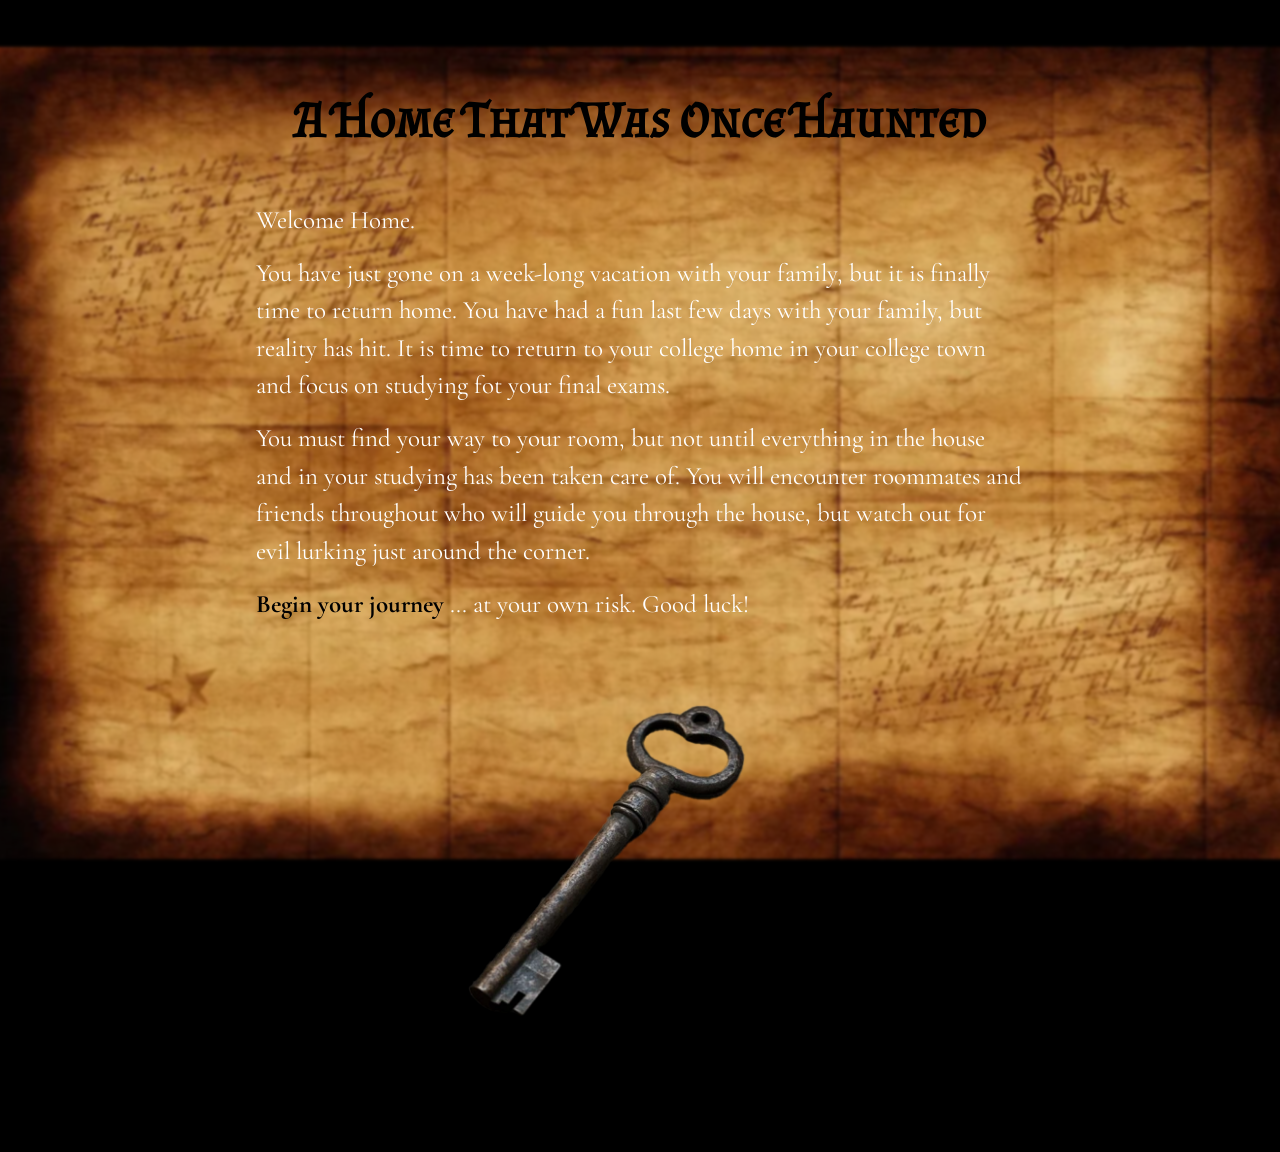
==== commit 7f3236b5: "Add files via upload" ====
--- a/twine.html
+++ b/twine.html
@@ -9,18 +9,108 @@
 </head>
 <body>
 <tw-story><noscript><tw-noscript>JavaScript needs to be enabled to play AriannaC_150.</tw-noscript></noscript></tw-story>
-<tw-storydata name="AriannaC_150" startnode="1" creator="Twine" creator-version="2.12.0" format="Harlowe" format-version="3.3.9" ifid="EF7759A1-B5F3-4492-8450-837598C1037F" options="" tags="" zoom="1" hidden><style role="stylesheet" id="twine-user-stylesheet" type="text/twine-css">//tw-passage{
-  width:1000px;
-  height: 700px;
-  padding: 50px;
-  border-style: solid;
-  border-width: 2px;
-  border-color: blue;
-  background-color: black;
-}
-
-
-</style><script role="script" id="twine-user-script" type="text/twine-javascript"></script><tw-passagedata pid="1" name="start" tags="" position="600,275" size="100,100">Welcome!
+<tw-storydata name="AriannaC_150" startnode="12" creator="Twine" creator-version="2.12.0" format="Harlowe" format-version="3.3.9" ifid="EF7759A1-B5F3-4492-8450-837598C1037F" options="" tags="" zoom="1" hidden><style role="stylesheet" id="twine-user-stylesheet" type="text/twine-css">@import url('https://fonts.googleapis.com/css2?family=Cormorant+Garamond&display=swap');
+@import url('https://fonts.googleapis.com/css2?family=Almendra+SC&display=swap');
+
+tw-story {
+  font-family: 'Cormorant Garamond';font-size: 25px;
+   
+  background-image: url("https://arianna-cuevas.github.io/blurtwinebkg.png" );
+
+    background-size: cover;
+
+    background-position: center;
+
+    background-repeat: no-repeat;
+
+    background-attachment: fixed;
+}
+  
+    
+.todo {
+  position: fixed;
+    top: 20px;
+    right: 20px;
+
+    width: 180px;
+  	max-width: 80vw;
+
+    background: rgba(0,0,0,0.85);
+
+    color: white;
+
+    padding: 12px;
+
+    border: 1px solid gray;
+
+    font-size: 0.8em;
+
+    line-height: 1.4;
+
+    word-wrap: break-word;
+
+    z-index: 999;
+  
+ 	overflow-wrap: break-word;
+    word-wrap: break-word;
+
+    overflow-y: auto;
+
+    max-height: 80vh;
+
+    box-sizing: border-box;
+}
+
+@keyframes flicker {
+    0%   { opacity: 1; }
+    50%  { opacity: 0.6; }
+    100% { opacity: 1; }
+}
+
+.flashbox {
+    border: 1px solid white;
+    padding: 12px;
+    width: 400px;
+    background-color: black;
+
+  
+    animation: flicker 1s infinite;
+}
+
+.audiobutton {
+    background-color: black;
+    color: white;
+
+    border: 2px solid #666;
+
+    padding: 10px 20px;
+
+    font-family: 'Cormorant Garamond', serif;
+
+    font-size: 0.8em;
+
+    cursor: pointer;
+}
+
+.audiobutton:hover {
+    border-color: white;
+    box-shadow: 0 0 10px white;
+}
+
+tw-link {
+    color: black;
+}
+
+.title {
+  font-family: 'Almendra SC', serif;
+  font-size: 2em;
+  font-weight: bold;
+  text-align: center;
+  color: black;
+  margin-bottom: 10px;
+}
+  tw-sidebar {
+    display: none;</style><script role="script" id="twine-user-script" type="text/twine-javascript"></script><tw-passagedata pid="1" name="start" tags="" position="600,275" size="100,100">Welcome!
 
 [[Exquisite Corpse|one]]
 
@@ -44,7 +134,9 @@
 
 </tw-passagedata><tw-passagedata pid="8" name="Untitled Passage" tags="" position="775,525" size="100,100"></tw-passagedata><tw-passagedata pid="9" name="seven" tags="" position="475,1150" size="100,100">Things in my house!!
 
-&lt;img src=&quot;https://arianna-cuevas.github.io/AriannaBioLayout.png&quot; style=&quot;width:100%&quot;&gt;</tw-passagedata><tw-passagedata pid="10" name="6. I hope I don&#39;t wake up before then." tags="" position="600,1150" size="100,100"></tw-passagedata><tw-passagedata pid="11" name="object assignment" tags="" position="725,400" size="100,100">&lt;img src=&quot;https://arianna-cuevas.github.io/falltree.png&quot;&gt;</tw-passagedata><tw-passagedata pid="12" name="haunted house" tags="" position="400,375" size="100,100">A Home That Was Once Haunted
+&lt;img src=&quot;https://arianna-cuevas.github.io/AriannaBioLayout.png&quot; style=&quot;width:100%&quot;&gt;</tw-passagedata><tw-passagedata pid="10" name="6. I hope I don&#39;t wake up before then." tags="" position="600,1150" size="100,100"></tw-passagedata><tw-passagedata pid="11" name="object assignment" tags="" position="725,400" size="100,100">&lt;img src=&quot;https://arianna-cuevas.github.io/falltree.png&quot;&gt;</tw-passagedata><tw-passagedata pid="12" name="haunted house" tags="" position="400,375" size="100,100">&lt;div class=&quot;title&quot;&gt;
+&lt;b&gt;A Home That Was Once Haunted&lt;/b&gt;
+&lt;/div&gt;
 
 Welcome Home. 
 
@@ -54,59 +146,334 @@
 
 [[Begin your journey|entrance]] ... at your own risk. Good luck!
 
-&lt;img src=&quot;https://arianna-cuevas.github.io/hauntedkey.png&quot; width=&quot;600&quot;&gt;
-
-&lt;button onclick=&quot;new Audio (&#39;https://arianna-cuevas.github.io/tensionbuild.mp3&#39;).play()&quot;&gt;♱&lt;/button&gt;
-
-&lt;audio src=&quot;https://arianna-cuevas.github.io/tensionbuild.mp3&quot; autoplay&gt;
-</tw-passagedata><tw-passagedata pid="13" name="entrance" tags="" position="400,500" size="100,100">&lt;img src=&quot;https://arianna-cuevas.github.io/hauntedyard.jpg&quot; width=&quot;700&quot;&gt;
+&lt;img src=&quot;https://arianna-cuevas.github.io/hauntedkey.png&quot; width=&quot;700&quot;&gt;
+</tw-passagedata><tw-passagedata pid="13" name="doorway" tags="" position="400,625" size="100,100">&lt;img src=&quot;https://arianna-cuevas.github.io/haunteddoor.png&quot; width=&quot;700&quot;&gt;
+
+Thump-thump, thump-thump.
+
+The sound of your own heart beat is deafening as you approach the portal to the bleak reality of a junior in college. Your anxiety is running rampant, you are even having trouble remembering where your key is. The door is usually unlocked, though. 
+
+Moreover, as soon as you approached the door, you remembered everything you have to do before tomorrow. And the list is endless.
+
+Let&#39;s start cutting that list down.
+
+[[Look for the key|key]]
+
+&lt;audio autoplay&gt;
+    &lt;source src=&quot;https://arianna-cuevas.github.io/heartbeat.wav&quot; type=&quot;audio/mpeg&quot;&gt;
+&lt;/audio&gt;</tw-passagedata><tw-passagedata pid="14" name="living room" tags="" position="400,750" size="100,100">(set: $foundKey to true)
+(display: &quot;ToDoList&quot;)
+You found the key and made it inside!! 
+Now you can check one thing off of your to do list!
+
+It&#39;s pretty dark in here. You figured it would be scary in here, but not this empty. You are still afraid and can hear the thump-thump of your heartbeat growing with each passing second you spend in the dark. 
+
+[[Turn on the lights and see what lies in the foyer.|foyer monster]]
+
+Or 
+
+&lt;s&gt;Leave the house&lt;/s&gt;
+
+&lt;audio autoplay&gt;
+    &lt;source src=&quot;https://arianna-cuevas.github.io/checksound.mp3&quot; type=&quot;audio/mpeg&quot;&gt;
+&lt;/audio&gt;</tw-passagedata><tw-passagedata pid="15" name="foyer monster" tags="" position="400,875" size="100,100">&lt;img src=&quot;https://arianna-cuevas.github.io/livingroom.png&quot; width=&quot;700&quot;&gt;
+
+Oh no! It&#39;s one of your roommates in the filthy living room. You could have sworn that living room was clean before you left. Your roommate is busy on the couch rotting, no way they will clean the living room. This is another opportunity to start doing something productive for the house. But then again, you do have a lot of homework and studying to get to...
+
+Should you:
+
+[[Dust the living room|clean living room]]
+
+Or
+
+[[Keep going into the kitchen|kitchen]]
+
+&lt;audio autoplay&gt;
+    &lt;source src=&quot;https://arianna-cuevas.github.io/screaming.wav&quot; type=&quot;audio/mpeg&quot;&gt;
+&lt;/audio&gt;</tw-passagedata><tw-passagedata pid="16" name="kitchen" tags="" position="275,875" size="100,100">&lt;img src=&quot;https://arianna-cuevas.github.io/kitchen.png&quot; width=&quot;700&quot;&gt;
+
+Oh no! This kitchen is worse than I thought... this is going to take forever to get cleaned. How much of these dishes are mine, you wonder cautiously. You try to recall if you washed those dishes from the last few days before you left, but you were in such a hurry. It&#39;s impossible to remember. 
+
+Then you hear a  &lt;button  class=&quot;audiobutton&quot; onclick=&quot;new Audio (&#39;https://arianna-cuevas.github.io/creakyfloor.wav&#39;).play()&quot;&gt;creak&lt;/button&gt; behind you. Oh, no. Could it be one of your roommates?
+
+Your roommate is not happy with you. You left some dishes in the sink, and even though the dish pileup isn&#39;t all yours, it&#39;s imperative that you clean your dishes now and put the rest in the dishwasher so that your roommate calms down. 
+
+Should you [[clean the kitchen?|clean kitchen]]
+
+Or
+
+Move on to the [[hallway,|hallway]] you have work to do.
+
+&lt;audio autoplay&gt;
+    &lt;source src=&quot;https://arianna-cuevas.github.io/screaming.wav&quot; type=&quot;audio/mpeg&quot;&gt;
+&lt;/audio&gt;</tw-passagedata><tw-passagedata pid="17" name="key" tags="" position="275,625" size="100,100">&lt;img src=&quot;https://arianna-cuevas.github.io/porch.png&quot; width=&quot;700&quot;&gt;
+You decide to save yourself some embarrassment by trying to find a key, just in case the door is open and everyone is home. There should be a spare key next to the porch chair, but it could also be under the doormat.
+
+Should you look:
+
+[[under the doormat|doormat]]
+
+or
+
+[[next to the chair|chair]]</tw-passagedata><tw-passagedata pid="18" name="doormat" tags="" position="275,750" size="100,100">&lt;img src=&quot;https://arianna-cuevas.github.io/doormat.png&quot; width=&quot;700&quot;&gt;
+
+[[Look under the doormat|living room]] to see if the key is there!
+
+</tw-passagedata><tw-passagedata pid="19" name="chair" tags="" position="150,750" size="100,100">&lt;img src=&quot;https://arianna-cuevas.github.io/rockingchair.png&quot; width=&quot;700&quot;&gt;
+
+[[Look next to the chair|no key]] to see if it&#39;s there!</tw-passagedata><tw-passagedata pid="20" name="no key" tags="" position="150,875" size="100,100">&lt;img src=&quot;https://arianna-cuevas.github.io/xmark.png&quot; width=&quot;700&quot;&gt;
+No key!!
+
+[[Look under the doormat|doormat]]
+
+&lt;audio autoplay&gt;
+    &lt;source src=&quot;https://arianna-cuevas.github.io/beepsound.wav&quot; type=&quot;audio/mpeg&quot;&gt;
+&lt;/audio&gt;</tw-passagedata><tw-passagedata pid="21" name="StoryInit" tags="" position="275,350" size="100,100">(set: $foundKey to false)
+(set: $livingRoomDusted to false)
+(set: $dishesClean to false)
+(set: $dishwasherRan to false)
+(set: $dishesAway to false)
+(set: $checkedMirror to false)
+(set: $bathroomCleaned to false)
+(set: $essayWritten to false)
+(set: $finalExamStudied to false)
+(set: $videoMade to false)
+(set: $summerInternshipsApplied to false)
+(set: $hirevueDone to false)
+(set: $rentPaid to false)
+(set: $waterBillPaid to false)
+(set: $toiletPaperPurchased to false)
+(set: $roommatesAvoided to false)
+(set: $foundPeace to false)</tw-passagedata><tw-passagedata pid="22" name="ToDoList" tags="" position="250,500" size="100,100">&lt;div class=&quot;todo&quot;&gt;
+|todo&gt;[TO DO LIST]
+
+(if: $foundKey is true)[✓ Find the missing key]
+(else:)[☐ Find the missing key]
+(if: $livingRoomDusted is true)[✓ Dust the living room]
+(else:)[☐ Dust the living room]
+(if: $dishesClean is true)[✓ Clean your dishes]
+(else:)[☐ Clean your dishes]
+(if: $dishwasherRan is true)[✓ Run the dishwasher]
+(else:)[☐ Run the dishwasher]
+(if: $dishesAway is true)[✓  Put dishes away]
+(else:)[☐ Put dishes away]
+(if: $checkedMirror is true)[✓ Check the mirror]
+(else:)[☐ Check the mirror]
+(if: $essayWritten is true)[✓ Write 10-page essay]
+(else:)[☐ Write 10-page essay]
+(if: $finalExamStudied is true)[✓ Study for final exam (worth 30% of your grade)]
+(else:)[☐ Study for final exam (worth 30% of your grade)]
+(if: $videoMade is true)[✓ Make a video for class tomorrow]
+(else:)[☐ Make a video for class tomorrow]
+(if: $emailChecked is true)[✓ Check email]
+(else:)[☐ Check email]
+(if: $summerInternshipsApplied is true)[✓ Apply for 30 summer internships]
+(else:)[☐ Apply for 30 summer internships]
+(if: $rentPaid is true)[✓ Pay rent]
+(else:)[☐ Pay rent]
+(if: $roommatesAvoided is true)[✓ Avoid having fun with roommates until all is done]
+(else:)[☐ Avoid having fun with roommates until all is done]
+(if: $foundPeace is true)[✓ Find little bit of peace for the night (before the horrors return tomorrow before class)]
+(else:)[☐ Find little bit of peace for the night (before the horrors return tomorrow before class)]
+
+&lt;/div&gt;</tw-passagedata><tw-passagedata pid="23" name="clean living room" tags="" position="275,1125" size="100,100">&lt;img src=&quot;https://arianna-cuevas.github.io/cleanlivingroom.png&quot; width=&quot;700&quot;&gt;
+
+You completed another task on your to-do list! And now the living room is spotless, congratulations! 
+
+[[Move on to the kitchen|kitchen]]
+
+Or
+
+[[Go to the hallway|hallway]]
+
+(set: $foundKey to true)
+(set: $livingRoomDusted to true)
+(display: &quot;ToDoList&quot;)
+
+&lt;audio autoplay&gt;
+    &lt;source src=&quot;https://arianna-cuevas.github.io/checksound.mp3&quot; type=&quot;audio/mpeg&quot;&gt;
+&lt;/audio&gt;</tw-passagedata><tw-passagedata pid="24" name="hallway" tags="" position="275,1250" size="100,100">&lt;img src=&quot;https://arianna-cuevas.github.io/hallway1.jpg&quot; width=&quot;700&quot;&gt;
+
+You think about what to check off of your list first. You know you have a pile of homework to do before your finals start next week, but you would rather unpack your bags from vacation. It requires considerably less brain power. There&#39;s also the matter of feeding yourself and taking care of your body. 
+
+But first, you need to use the bathroom. You had a long traveling day and haven&#39;t been to the bathroom since the rest stop your family went to over 4 hours ago. So you head upstairs to the [[bathroom.|bathroom]]
+
+&lt;audio autoplay&gt;
+    &lt;source src=&quot;https://arianna-cuevas.github.io/tensionbuild.mp3&quot; type=&quot;audio/mpeg&quot;&gt;
+&lt;/audio&gt;</tw-passagedata><tw-passagedata pid="25" name="clean kitchen" tags="" position="150,1175" size="100,100">&lt;img src=&quot;https://arianna-cuevas.github.io/cleankitchen.png&quot; width=&quot;700&quot;&gt;
+
+The kitchen is clean and your roommate is happy again! And now you can check a few things off of your to-do list!
+
+Okay, now it&#39;s time to go upstairs and get settled for the night, so you make your way [[through the hallway.|hallway]]
+
+(set: $foundKey to true)
+(set: $dishesClean to true)
+(set: $dishwasherRan to true)
+(set: $dishesAway to true)
+(display: &quot;ToDoList&quot;)
+
+&lt;audio autoplay&gt;
+    &lt;source src=&quot;https://arianna-cuevas.github.io/checksound.mp3&quot; type=&quot;audio/mpeg&quot;&gt;
+&lt;/audio&gt;</tw-passagedata><tw-passagedata pid="26" name="bathroom" tags="" position="275,1375" size="100,100">&lt;img src=&quot;https://arianna-cuevas.github.io/mirror.jpg&quot; width=&quot;700&quot;&gt;
+
+As soon as you step into the bathroom, you are struck by your own ragged appearance. You can hardly even recognize yourself in the mirror. You just had the most fun few days you&#39;ve had in a while, but the reality of your overwhelming personal and academic responsibilities has certainly taken a toll. 
+
+It&#39;s not gonna make you look prettier, but getting some of that endless work done could make you happier. Time to [[get to work!|hallway2]]
+
+(set: $foundKey to true)
+(set: $livingRoomDusted to true)
+(set: $dishesClean to true)
+(set: $dishwasherRan to true)
+(set: $dishesAway to true)
+(set: $checkedMirror to true)
+(display: &quot;ToDoList&quot;)
+
+&lt;audio autoplay&gt;
+    &lt;source src=&quot;https://arianna-cuevas.github.io/checksound.mp3&quot; type=&quot;audio/mpeg&quot;&gt;
+&lt;/audio&gt;</tw-passagedata><tw-passagedata pid="27" name="office" tags="" position="275,1500" size="100,100">&lt;img src=&quot;https://arianna-cuevas.github.io/office.png&quot; width=&quot;700&quot;&gt;
+
+There&#39;s no going back now. It&#39;s time to officially lock in and knock out some of that work you need to get done before your last day of classes. According to your Canvas and Google Calendar, you have one 10-page paper to start on, a video essay detailing an important lesson you have learned in college so far, and a final exam in your statistics class to start studying for. 
+
+Which do you want to start on?
+
+* [[10-page paper you haven&#39;t started on.|paper]]
+* [[Video essay|video essay]]
+* [[Study for statistics exam|study]]
+
+&lt;audio autoplay&gt;
+    &lt;source src=&quot;https://arianna-cuevas.github.io/computerbuzzing.wav&quot; type=&quot;audio/mpeg&quot;&gt;
+&lt;/audio&gt;
+</tw-passagedata><tw-passagedata pid="28" name="hallway2" tags="" position="400,1500" size="100,100">&lt;img src=&quot;https://arianna-cuevas.github.io/hallway2.jpg&quot; width=&quot;700&quot;&gt;
+
+In the hallway between your bedroom and your roommate&#39;s, you see a couple of your friends hanging out in their room. You hear laughter [insert audio], and can practically feel the joy of friendship emanating from their room. You want to go say hi to your friends, but you know you should start getting to work. 
+
+You have a 10-page paper to write, a statistics exam to study for, and a video to record for your communications class. Now is not the time for fun.
+
+But a little break before work never hurt anybody.
+
+Should you:
+
+[[Hang out with your friends?|hanging out]]
+
+Or
+
+[[Start doing your work for the night.|office]]
+&lt;audio autoplay&gt;
+    &lt;source src=&quot;https://arianna-cuevas.github.io/tensionbuild.mp3&quot; type=&quot;audio/mpeg&quot;&gt;
+&lt;/audio&gt;</tw-passagedata><tw-passagedata pid="29" name="hanging out" tags="" position="625,1625" size="100,100">&lt;img src=&quot;https://arianna-cuevas.github.io/hangingout.png&quot; width=&quot;700&quot;&gt;
+
+Ehh, you don&#39;t need to do that work tonight. You just got back from vacation, it&#39;s okay! Sometimes, as an anxious junior in college, the best way to overcome the horrific stressors that come your way, is to take a step back and enjoy the present moment. You won&#39;t remember that paper you wrote, or what grade you got on the hardest exam you took. But you will remember the laughs you had with friends.
+
+The horrors of the last few years of adolescence persist but that is a problem for another day.
+
+&lt;div class=&quot;flashbox&quot;
+style=&quot;
+border: 4px solid black;
+padding: 5px;
+line-height: 1.0;
+&quot;&gt;
+
+&lt;b&gt;To-do list for tomorrow loading...&lt;/b&gt;
+
+&lt;/div&gt;
+
+[[&lt;b&gt;New Game&lt;/b&gt;|haunted house]]
+
+(set: $foundKey to true)
+(set: $livingRoomDusted to true)
+(set: $dishesClean to true)
+(set: $dishwasherRan to true)
+(set: $dishesAway to true)
+(set: $checkedMirror to true)
+(set: $foundPeace to true)
+(display: &quot;ToDoList&quot;)
+
+&lt;audio autoplay&gt;
+    &lt;source src=&quot;https://arianna-cuevas.github.io/hooray.wav&quot; type=&quot;audio/mpeg&quot;&gt;
+&lt;/audio&gt;
+</tw-passagedata><tw-passagedata pid="30" name="entrance" tags="" position="400,500" size="100,100">&lt;img src=&quot;https://arianna-cuevas.github.io/hauntedyard.jpg&quot; width=&quot;700&quot;&gt;
+
+
 The smell of decay and pinewood are pungent around these parts. You hate walking this eerie path in the woods by yourself, but alas, your parents could not enter these parts. You must trek through the haunted forest before you can make it home. But the longer you spend here, the closer you get to &quot;home,&quot; the worse your anxiety gets.
-
 Once you get close, you pause for a moment. You know what you will find in that house can&#39;t be good, you just have a feeling. But it&#39;s time to get to work.
 
-Now [[approach the house.|doorway]] Good luck!</tw-passagedata><tw-passagedata pid="14" name="doorway" tags="" position="400,625" size="100,100">&lt;img src=&quot;https://arianna-cuevas.github.io/haunteddoor.png&quot; width=&quot;700&quot;&gt;
-Thump-thump, thump-thump.
-
-The sound of your own heart beat is deafening as you approach the portal to the bleak reality of a junior in college. Your anxiety is running rampant, you are even having trouble remembering where your key is. The door is usually unlocked, though.
-
-Should you:
-
-[[Open the door and risk it being locked.|living room]]
-
-Or
-
-[[Look for the key|key]]
-
-
-</tw-passagedata><tw-passagedata pid="15" name="living room" tags="" position="400,750" size="100,100">
-You made it inside!! The door was unlocked the whole time, phew.
-
-It&#39;s pretty dark in here. You figured it would be scary in here, but not this empty. You are still afraid and can hear the thump-thump of your heartbeat growing with each passing second you spend in the dark. 
-
-[[Turn on the lights and see what lies in the foyer.|foyer monster]]
-
-Or
-
-[[See what&#39;s going on in the kitchen|kitchen]]
-
-Or 
-
-[[Leave the house|locked]] </tw-passagedata><tw-passagedata pid="16" name="foyer monster" tags="" position="400,875" size="100,100"></tw-passagedata><tw-passagedata pid="17" name="kitchen" tags="" position="275,875" size="100,100"></tw-passagedata><tw-passagedata pid="18" name="locked" tags="" position="400,1000" size="100,100"></tw-passagedata><tw-passagedata pid="19" name="key" tags="" position="275,625" size="100,100">&lt;img src=&quot;https://arianna-cuevas.github.io/porch.png&quot; width=&quot;700&quot;&gt;
-You decide to save yourself some embarrassment by trying to find a key, just in case the door is open and everyone is home. There should be a spare key next to the porch chair, but it could also be under the doormat.
-
-Should you look:
-
-[[under the doormat|doormat]]
-
-or
-
-[[next to the chair|chair]]</tw-passagedata><tw-passagedata pid="20" name="doormat" tags="" position="275,750" size="100,100">&lt;img src=&quot;https://arianna-cuevas.github.io/doormat.png&quot; width=&quot;700&quot;&gt;
-
-[[Look under the doormat|living room]] to see if the key is there!</tw-passagedata><tw-passagedata pid="21" name="chair" tags="" position="150,750" size="100,100">&lt;img src=&quot;https://arianna-cuevas.github.io/rockingchair.png&quot; width=&quot;700&quot;&gt;
-
-[[Look next to the chair|no key]] to see if it&#39;s there!</tw-passagedata><tw-passagedata pid="22" name="no key" tags="" position="150,875" size="100,100">No key!!
-
-[[Look under the doormat|doormat]]</tw-passagedata></tw-storydata>
+Now [[approach the house.|doorway]] Good luck!!
+
+&lt;audio autoplay&gt;
+    &lt;source src=&quot;https://arianna-cuevas.github.io/tensionbuild.mp3&quot; type=&quot;audio/mpeg&quot;&gt;
+&lt;/audio&gt;</tw-passagedata><tw-passagedata pid="31" name="paper" tags="" position="275,1625" size="100,100">&lt;img src=&quot;https://arianna-cuevas.github.io/studybrain.png&quot; width=&quot;700&quot;&gt;
+
+You cannot focus on any academic work right now. You feel like you need a brain break already. The pressure is just too high. You hear your friends laughing in the next room over, but you know you still have work to do. What should you do instead...
+
+[[Fall down a rabbit hole applying for internships this summer.|internship applications]]
+
+[[Look at your finances|finances]]
+
+[[Check email|email]]
+
+[[Forget your work for the night, go hang out with your friends.|hanging out]]
+
+&lt;audio autoplay&gt;
+    &lt;source src=&quot;https://arianna-cuevas.github.io/distantlaughter.mp3&quot; type=&quot;audio/mpeg&quot;&gt;
+&lt;/audio&gt;
+</tw-passagedata><tw-passagedata pid="32" name="video essay" tags="" position="400,1625" size="100,100">&lt;img src=&quot;https://arianna-cuevas.github.io/studybrain.png&quot; width=&quot;700&quot;&gt;
+
+You cannot focus on any academic work right now. You feel like you need a brain break already. The pressure is just too high. You hear your friends laughing in the next room over, but you know you still have work to do. What should you do instead...
+
+[[Fall down a rabbit hole applying for internships this summer.|internship applications]]
+
+[[Look at your finances|finances]]
+
+[[Check email|email]]
+
+[[Forget your work for the night, go hang out with your friends.|hanging out]]
+
+&lt;audio autoplay&gt;
+    &lt;source src=&quot;https://arianna-cuevas.github.io/distantlaughter.mp3&quot; type=&quot;audio/mpeg&quot;&gt;
+&lt;/audio&gt;
+</tw-passagedata><tw-passagedata pid="33" name="study" tags="" position="150,1625" size="100,100">&lt;img src=&quot;https://arianna-cuevas.github.io/studybrain.png&quot; width=&quot;700&quot;&gt;
+
+You cannot focus on any academic work right now. You feel like you need a brain break already. The pressure is just too high. You hear your friends laughing in the next room over, but you know you still have work to do. What should you do instead...
+
+[[Fall down a rabbit hole applying for internships this summer.|internship applications]]
+
+[[Look at your finances|finances]]
+
+[[Check email|email]]
+
+[[Forget your work for the night, go hang out with your friends.|hanging out]]
+
+&lt;audio autoplay&gt;
+    &lt;source src=&quot;https://arianna-cuevas.github.io/distantlaughter.mp3&quot; type=&quot;audio/mpeg&quot;&gt;
+&lt;/audio&gt;
+</tw-passagedata><tw-passagedata pid="34" name="internship applications" tags="" position="150,1750" size="100,100">&lt;img src=&quot;https://arianna-cuevas.github.io/stressbrain.png&quot; width=&quot;700&quot;&gt;
+
+It&#39;s all the same. Nothing you do is helping you at all, you keep falling down useless rabbit holes, some related to your future or career aspirations, others unrelated to anything at all. You cannot get the thrilling sound of your best friends&#39; laughter out of your head and you know you would be so refreshed if you just went to them. 
+
+[[Go hang out!|hanging out]]
+
+&lt;audio autoplay&gt;
+    &lt;source src=&quot;https://arianna-cuevas.github.io/distantlaughter.mp3&quot; type=&quot;audio/mpeg&quot;&gt;
+&lt;/audio&gt;
+</tw-passagedata><tw-passagedata pid="35" name="finances" tags="" position="275,1750" size="100,100">&lt;img src=&quot;https://arianna-cuevas.github.io/stressbrain.png&quot; width=&quot;700&quot;&gt;
+
+It&#39;s all the same. Nothing you do is helping you at all, you keep falling down useless rabbit holes, some related to your future or career aspirations, others unrelated to anything at all. You cannot get the thrilling sound of your best friends&#39; laughter out of your head and you know it would be so rejuvenating to spend time with friends. 
+
+[[Go hang out!|hanging out]]
+
+&lt;audio autoplay&gt;
+    &lt;source src=&quot;https://arianna-cuevas.github.io/distantlaughter.mp3&quot; type=&quot;audio/mpeg&quot;&gt;
+&lt;/audio&gt;
+</tw-passagedata><tw-passagedata pid="36" name="email" tags="" position="25,1750" size="100,100">&lt;img src=&quot;https://arianna-cuevas.github.io/stressbrain.png&quot; width=&quot;700&quot;&gt;
+
+It&#39;s all the same. Nothing you do is helping you at all, you keep falling down useless rabbit holes, some related to your future or career aspirations, others unrelated to anything at all. You cannot get the thrilling sound of your best friends&#39; laughter out of your head and you know you would be so refreshed if you just went to them. 
+
+[[Go hang out!|hanging out]]
+
+&lt;audio autoplay&gt;
+    &lt;source src=&quot;https://arianna-cuevas.github.io/distantlaughter.mp3&quot; type=&quot;audio/mpeg&quot;&gt;
+&lt;/audio&gt;
+</tw-passagedata></tw-storydata>
 <script title="Twine engine code" data-main="harlowe">(function(){"use strict";
 var require,define;!function(){var e={},r={};require=function(i){var n=e[i];return n&&(r[i]=n[1].apply(void 0,n[0].map(require)),e[i]=void 0),r[i]},(define=function(r,i,n){if("function"==typeof r)return r();e[r]=[i,n]}).amd=!0}();/*!
  * https://github.com/paulmillr/es6-shim
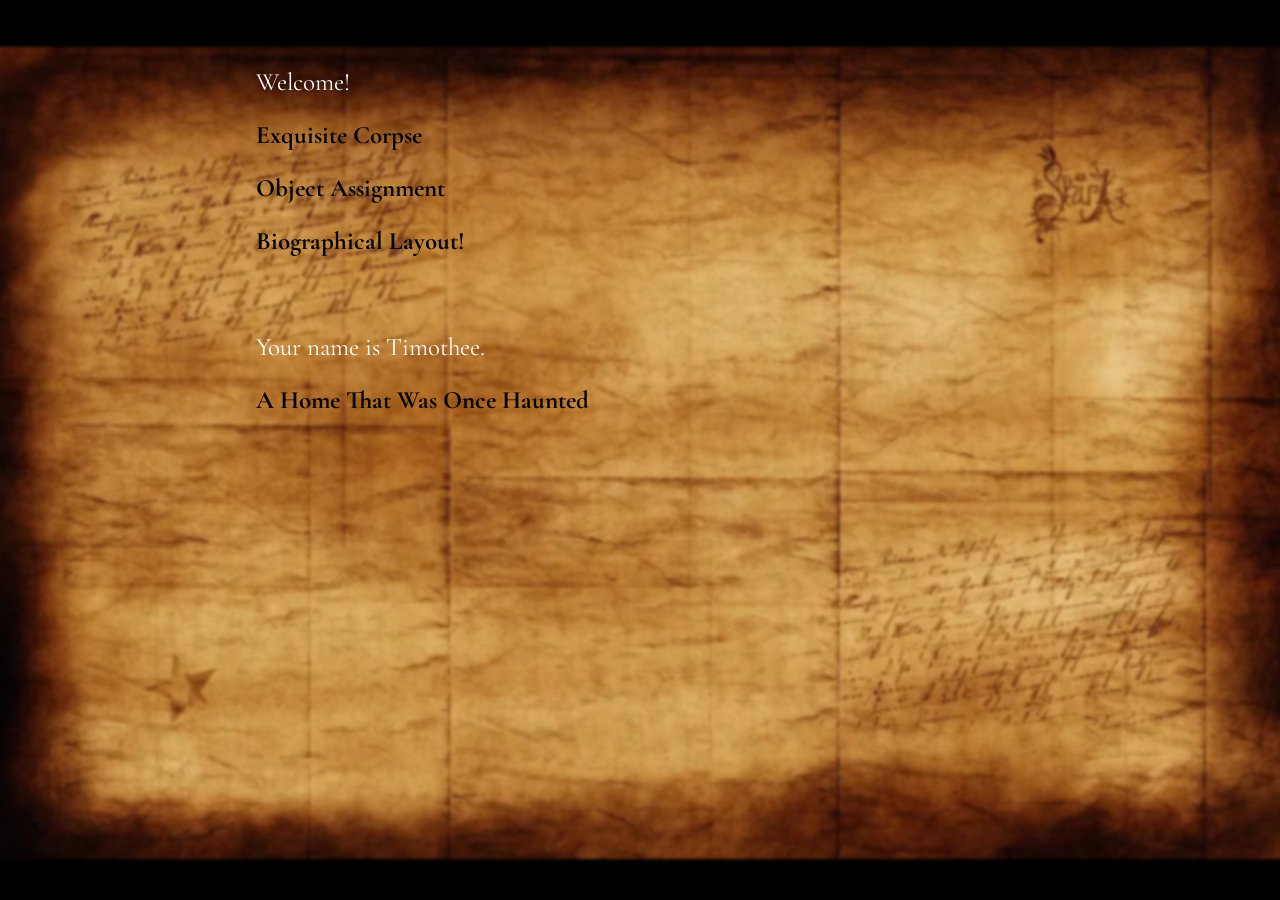
==== commit e8b7603e: "Add files via upload" ====
--- a/twine.html
+++ b/twine.html
@@ -9,7 +9,7 @@
 </head>
 <body>
 <tw-story><noscript><tw-noscript>JavaScript needs to be enabled to play AriannaC_150.</tw-noscript></noscript></tw-story>
-<tw-storydata name="AriannaC_150" startnode="12" creator="Twine" creator-version="2.12.0" format="Harlowe" format-version="3.3.9" ifid="EF7759A1-B5F3-4492-8450-837598C1037F" options="" tags="" zoom="1" hidden><style role="stylesheet" id="twine-user-stylesheet" type="text/twine-css">@import url('https://fonts.googleapis.com/css2?family=Cormorant+Garamond&display=swap');
+<tw-storydata name="AriannaC_150" startnode="1" creator="Twine" creator-version="2.12.0" format="Harlowe" format-version="3.3.9" ifid="EF7759A1-B5F3-4492-8450-837598C1037F" options="" tags="" zoom="1" hidden><style role="stylesheet" id="twine-user-stylesheet" type="text/twine-css">@import url('https://fonts.googleapis.com/css2?family=Cormorant+Garamond&display=swap');
 @import url('https://fonts.googleapis.com/css2?family=Almendra+SC&display=swap');
 
 tw-story {
